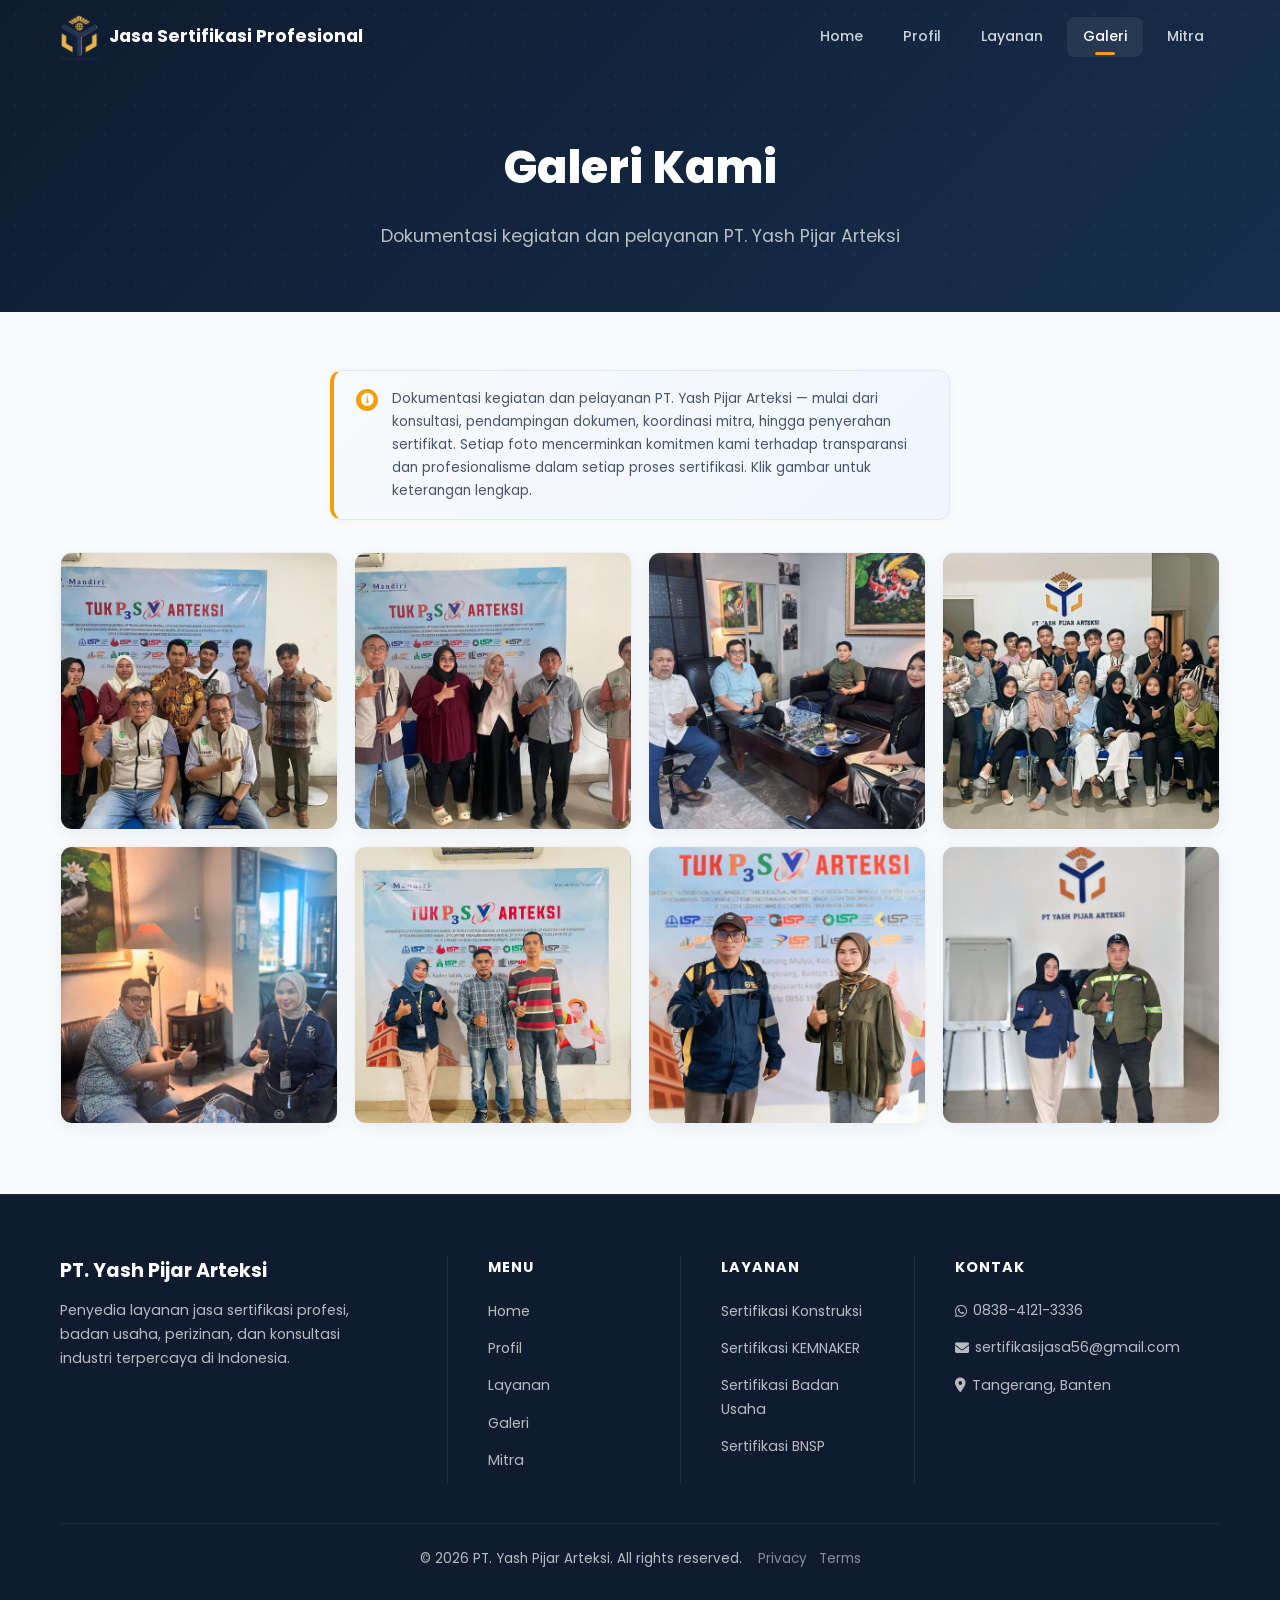
==== galeri.html @ 89af90b1 "hilangkan render-blocking: inline seluruh CSS ke HTML, hapus preload redundant" ====
<!DOCTYPE html>
<html lang="id">
<head>
  <meta charset="UTF-8">
  <meta name="viewport" content="width=device-width, initial-scale=1.0, maximum-scale=1.0, user-scalable=no">
  <title>Galeri Kegiatan | PT. Yash Pijar Arteksi</title>
  <meta name="description" content="Galeri foto kegiatan dan dokumentasi PT. Yash Pijar Arteksi — perusahaan jasa sertifikasi profesi dan badan usaha di Tangerang.">
  <meta name="robots" content="index, follow">
  <link rel="canonical" href="https://sertifikasijasa.my.id/galeri.html">
  <meta property="og:title" content="Galeri Kegiatan | PT. Yash Pijar Arteksi">
  <meta property="og:description" content="Galeri foto kegiatan dan dokumentasi PT. Yash Pijar Arteksi.">
  <meta property="og:image" content="https://sertifikasijasa.my.id/assets/Logo/logo-pt-yash-pijar-arteksi-rev.png">
  <meta property="og:url" content="https://sertifikasijasa.my.id/galeri.html">
  <meta property="og:type" content="website">
  <meta property="og:locale" content="id_ID">
  <meta name="twitter:card" content="summary_large_image">
  <meta name="twitter:title" content="Galeri Kegiatan | PT. Yash Pijar Arteksi">
  <meta name="twitter:description" content="Galeri foto kegiatan dan dokumentasi PT. Yash Pijar Arteksi.">
  <meta name="twitter:image" content="https://sertifikasijasa.my.id/assets/Logo/logo-pt-yash-pijar-arteksi-rev.png">
  <link rel="icon" type="image/svg+xml" href="assets/Logo/logo-pt-yash-pijar-arteksi-rev.png">
  <link rel="preconnect" href="https://fonts.googleapis.com">
  <link rel="preconnect" href="https://fonts.gstatic.com" crossorigin>
  <link href="https://fonts.googleapis.com/css2?family=Poppins:wght@400;500;600;700;800&display=swap" rel="stylesheet" media="print" onload="this.media='all'"><noscript><link href="https://fonts.googleapis.com/css2?family=Poppins:wght@400;500;600;700;800&display=swap" rel="stylesheet"></noscript>
  <link rel="stylesheet" href="https://cdnjs.cloudflare.com/ajax/libs/font-awesome/6.5.0/css/all.min.css" media="print" onload="this.media='all'"><noscript><link rel="stylesheet" href="https://cdnjs.cloudflare.com/ajax/libs/font-awesome/6.5.0/css/all.min.css"></noscript>
  <style>*,::after,::before{margin:0;padding:0;box-sizing:border-box}:root{--primary:#0F1C30;--secondary:#162E4C;--accent:#F59E0B;--accent-hover:#d97706;--light:#F8FAFC;--text-dark:#1E293B;--text-light:#FFFFFF;--shadow-sm:0 1px 3px rgba(0, 0, 0, 0.1);--shadow-md:0 4px 20px rgba(0, 0, 0, 0.12);--shadow-lg:0 10px 40px rgba(0, 0, 0, 0.2);--radius-sm:8px;--radius-md:12px;--radius-lg:20px;--transition:0.3s cubic-bezier(0.4, 0, 0.2, 1);--font:'Poppins',sans-serif}html{scroll-behavior:smooth;font-size:16px;touch-action:pan-y}body{font-family:var(--font);color:var(--text-dark);background:var(--light);line-height:1.7;overflow-x:hidden}a{text-decoration:none;color:inherit}ul{list-style:none}img{max-width:100%;display:block}.container{max-width:1200px;margin:0 auto;padding:0 20px}.section-padding{padding:70px 0}.section-tag{display:inline-block;font-size:.8rem;font-weight:600;letter-spacing:2px;text-transform:uppercase;color:var(--accent);margin-bottom:12px}.section-title{font-size:2.2rem;font-weight:700;color:var(--primary);margin-bottom:16px;line-height:1.3}.section-subtitle{font-size:1.05rem;color:#475569;max-width:640px;margin:0 auto 50px auto;text-align:center}.text-center{text-align:center}.btn{display:inline-flex;align-items:center;gap:10px;padding:14px 32px;border-radius:50px;font-family:var(--font);font-size:.9rem;font-weight:600;border:none;cursor:pointer;transition:var(--transition);white-space:nowrap}.btn-primary{background:var(--accent);color:var(--primary)}.btn-primary:hover{background:var(--accent-hover);transform:translateY(-2px);box-shadow:0 8px 25px rgba(245,158,11,.35)}.btn-outline{background:0 0;color:var(--text-light);border:2px solid rgba(255,255,255,.3)}.btn-outline:hover{border-color:var(--accent);color:var(--accent);transform:translateY(-2px)}.btn-wa{background:#25d366;color:#fff}.btn-wa:hover{background:#1da851;transform:translateY(-2px);box-shadow:0 8px 25px rgba(37,211,102,.35)}.btn-lg{padding:18px 44px;font-size:1rem}.btn-pulse{animation:pulse 2s infinite}.navbar{position:fixed;top:0;left:0;right:0;z-index:1000;padding:14px 0;transition:var(--transition);background:0 0}.navbar.scrolled{background:rgba(15,28,48,.94);backdrop-filter:blur(16px);-webkit-backdrop-filter:blur(16px);border-bottom:1px solid rgba(255,255,255,.06);padding:10px 0}.navbar .container{display:flex;align-items:center;justify-content:space-between;flex-wrap:nowrap}.nav-logo{display:flex;align-items:center;gap:10px}.nav-logo-img{height:46px;width:auto;display:block}.nav-logo-text{color:var(--text-light);font-weight:700;font-size:1.1rem;white-space:nowrap}.nav-links{display:flex;align-items:center;gap:8px}.nav-links a{color:rgba(255,255,255,.8);padding:8px 16px;border-radius:8px;font-size:.88rem;font-weight:500;transition:var(--transition);position:relative}.nav-links a.active,.nav-links a:hover{color:var(--text-light);background:rgba(255,255,255,.08)}.nav-links a.active::after{content:'';position:absolute;bottom:2px;left:50%;transform:translateX(-50%);width:20px;height:3px;background:var(--accent);border-radius:2px}.nav-hamburger{display:none;flex-direction:column;gap:5px;cursor:pointer;padding:8px;background:rgba(255,255,255,.1);border:none;border-radius:8px;margin-left:8px}.nav-hamburger span{width:26px;height:2.5px;background:var(--text-light);border-radius:2px;transition:var(--transition)}.nav-hamburger.active span:first-child{transform:rotate(45deg) translate(5px,5px)}.nav-hamburger.active span:nth-child(2){opacity:0}.nav-hamburger.active span:nth-child(3){transform:rotate(-45deg) translate(5px,-5px)}.hero{min-height:100vh;background:linear-gradient(135deg,var(--primary) 0,var(--secondary) 60%,#12243c 100%);display:flex;align-items:center;position:relative;overflow:hidden;padding-top:80px}.hero::before{content:'';position:absolute;inset:0;pointer-events:none;z-index:0}.hero-stars{position:absolute;inset:0;pointer-events:none;z-index:0;overflow:hidden}.hero-stars span{position:absolute;width:2px;height:2px;background:#fff;border-radius:50%;box-shadow:0 0 4px rgba(255,255,255,.3);animation:starTwinkle var(--dur,3s) ease-in-out infinite alternate;animation-delay:var(--delay, 0s);opacity:var(--star-op, .4)}.hero-stars span.bright{width:3px;height:3px;box-shadow:0 0 6px rgba(255,255,255,.5),0 0 12px rgba(255,255,255,.15)}@keyframes starTwinkle{0%{opacity:calc(var(--star-op, .4) * .15);transform:scale(.5)}100%{opacity:var(--star-op, .4);transform:scale(1.5)}}.hero-glow{position:absolute;border-radius:50%;pointer-events:none;z-index:0;filter:blur(60px);opacity:.15;animation:glowDrift 12s ease-in-out infinite alternate}.hero-glow.g1{width:400px;height:400px;background:radial-gradient(circle,var(--accent),transparent);top:-5%;right:-5%;animation-delay:0s}.hero-glow.g3{width:250px;height:250px;background:radial-gradient(circle,#8b5cf6,transparent);top:40%;left:50%;animation-delay:-8s}@keyframes glowDrift{0%{transform:translate(0,0) scale(1)}33%{transform:translate(30px,-20px) scale(1.1)}66%{transform:translate(-20px,30px) scale(.9)}100%{transform:translate(15px,-15px) scale(1.05)}}.hero-particles{position:absolute;inset:0;overflow:hidden}.hero-particles span{position:absolute;width:6px;height:6px;background:rgba(245,158,11,.25);border-radius:50%;animation:float 8s infinite ease-in-out}.hero-particles span:first-child{top:15%;left:10%;animation-delay:0s}.hero-particles span:nth-child(2){top:30%;left:85%;animation-delay:1s;width:10px;height:10px}.hero-particles span:nth-child(3){top:70%;left:20%;animation-delay:2s}.hero-particles span:nth-child(4){top:55%;left:75%;animation-delay:3s;width:8px;height:8px}.hero-particles span:nth-child(5){top:85%;left:50%;animation-delay:4s}.hero-particles span:nth-child(6){top:20%;left:45%;animation-delay:.5s}@keyframes float{0%,100%{transform:translateY(0) scale(1);opacity:.4}50%{transform:translateY(-30px) scale(1.3);opacity:.8}}.hero .container{position:relative;z-index:2;text-align:center}.hero-badge{display:inline-flex;align-items:center;gap:8px;background:rgba(245,158,11,.12);border:1px solid rgba(245,158,11,.25);color:var(--accent);padding:8px 20px;border-radius:50px;font-size:.82rem;font-weight:500;margin-bottom:28px}.hero-title{font-size:3.5rem;font-weight:800;color:var(--text-light);line-height:1.15;margin-bottom:20px}.hero-title .highlight{background:linear-gradient(135deg,var(--accent),#fbbf24);-webkit-background-clip:text;-webkit-text-fill-color:transparent;background-clip:text}.hero-title .cursor{display:inline-block;width:3px;height:1em;background:var(--accent);margin-left:4px;animation:blink .8s infinite;vertical-align:text-bottom}@keyframes blink{0%,100%{opacity:1}50%{opacity:0}}.hero-subtitle{font-size:1.15rem;color:rgba(255,255,255,.7);max-width:620px;margin:0 auto 36px auto}.hero-actions{display:flex;align-items:center;justify-content:center;gap:16px;flex-wrap:wrap;margin-bottom:50px}.hero-stats{display:flex;justify-content:center;gap:40px;flex-wrap:wrap}.hero-stat{text-align:center}.hero-stat .number{font-size:2.5rem;font-weight:800;color:var(--accent);line-height:1.2}.hero-stat .label{font-size:.85rem;color:rgba(255,255,255,.6);font-weight:400}.hero-features{display:grid;grid-template-columns:repeat(4,1fr);gap:20px;margin-top:50px;max-width:900px;margin-left:auto;margin-right:auto}.hero-feature{background:rgba(255,255,255,.05);border:1px solid rgba(255,255,255,.08);border-radius:var(--radius-md);padding:20px;text-align:center;transition:var(--transition)}.hero-feature:hover{background:rgba(255,255,255,.1);transform:translateY(-4px)}.hero-feature .icon{font-size:1.5rem;color:var(--accent);margin-bottom:8px}.hero-feature h4{color:var(--text-light);font-size:.8rem;font-weight:600;letter-spacing:.5px}@media (min-width:769px){.hero-features{gap:0}.hero-feature{border-right:1px solid rgba(255,255,255,.12);border-radius:0}.hero-feature:first-child{border-radius:var(--radius-md) 0 0 var(--radius-md)}.hero-feature:last-child{border-right:none;border-radius:0 var(--radius-md) var(--radius-md) 0}.footer-grid>*{border-right:1px solid rgba(255,255,255,.08);padding-right:40px}.footer-grid>:last-child{border-right:none}}.page-header{padding:130px 0 60px;background:linear-gradient(135deg,var(--primary) 0,var(--secondary) 100%);position:relative;overflow:hidden;text-align:center}.page-header::before{content:'';position:absolute;inset:0;background-image:radial-gradient(rgba(255,255,255,.04) 1px,transparent 1px);background-size:30px 30px}.page-header h1{font-size:2.8rem;font-weight:800;color:var(--text-light);margin-bottom:16px;position:relative;z-index:1}.page-header p{font-size:1.1rem;color:rgba(255,255,255,.7);max-width:600px;margin:0 auto;position:relative;z-index:1}.about-grid{display:grid;grid-template-columns:1fr 1fr;gap:60px;align-items:center}.about-content{position:relative;padding-left:24px}.about-content::before{content:'';position:absolute;left:0;top:0;width:4px;height:100%;background:linear-gradient(180deg,var(--accent),var(--accent-hover));border-radius:4px}.about-content>.section-tag{margin-bottom:8px}.about-content>.section-title{margin-bottom:20px}.about-content p{color:#475569;margin-bottom:20px;font-size:1rem;line-height:1.8}.about-content p strong{color:var(--primary)}.about-visual{display:grid;grid-template-columns:1fr 1fr;gap:16px}.about-card{background:var(--text-light);border-radius:var(--radius-md);padding:28px 24px;box-shadow:0 4px 20px rgba(21,45,107,.06);text-align:center;transition:all .3s ease;border:1px solid #e2e8f0}.about-card:hover{transform:translateY(-6px);box-shadow:0 8px 30px rgba(21,45,107,.1);border-color:var(--accent)}.about-card .icon{width:56px;height:56px;border-radius:16px;background:linear-gradient(135deg,rgba(245,158,11,.1),rgba(245,158,11,.05));display:flex;align-items:center;justify-content:center;font-size:1.4rem;color:var(--accent);margin:0 auto 14px;transition:all .3s ease}.about-card:hover .icon{background:linear-gradient(135deg,var(--accent),var(--accent-hover));color:#fff;transform:scale(1.1) rotate(-5deg)}.about-card h4{font-size:1rem;font-weight:700;color:var(--primary);margin-bottom:6px}.about-card p{font-size:.85rem;color:#475569;margin:0}.visi-misi-grid{display:grid;grid-template-columns:1fr 1fr;gap:40px}.misi-card,.visi-card{background:var(--text-light);border-radius:var(--radius-lg);padding:40px;box-shadow:0 4px 20px rgba(21,45,107,.06);border:1px solid #e2e8f0;transition:all .3s ease;position:relative;overflow:hidden}.misi-card::after,.visi-card::after{content:'';position:absolute;top:0;left:0;right:0;height:4px;border-radius:var(--radius-lg) var(--radius-lg) 0 0}.visi-card::after{background:linear-gradient(90deg,var(--secondary),#60a5fa)}.misi-card::after{background:linear-gradient(90deg,var(--accent),var(--accent-hover))}.misi-card:hover,.visi-card:hover{box-shadow:0 12px 40px rgba(21,45,107,.1);transform:translateY(-4px)}.misi-card .icon,.visi-card .icon{width:56px;height:56px;border-radius:16px;display:flex;align-items:center;justify-content:center;font-size:1.4rem;margin-bottom:20px}.visi-card .icon{background:linear-gradient(135deg,#dbeafe,#eff6ff);color:var(--secondary)}.misi-card .icon{background:linear-gradient(135deg,#fef3c7,#fffbeb);color:var(--accent-hover)}.misi-card h3,.visi-card h3{font-size:1.4rem;font-weight:700;color:var(--primary);margin-bottom:14px}.visi-card p{color:#475569;font-style:italic;font-size:1rem}.misi-card ul{display:flex;flex-direction:column;gap:14px}.misi-card ul li{display:flex;align-items:flex-start;gap:12px;color:#475569;font-size:.95rem}.misi-card ul li i{color:var(--accent);margin-top:4px;flex-shrink:0}.keypoints-grid{display:grid;grid-template-columns:repeat(4,1fr);gap:24px}.keypoint-card{background:var(--text-light);border-radius:var(--radius-md);padding:32px 24px;text-align:center;box-shadow:0 4px 20px rgba(21,45,107,.06);border:1px solid #e2e8f0;transition:all .3s ease;position:relative}.keypoint-card:hover{transform:translateY(-8px);box-shadow:0 12px 40px rgba(21,45,107,.1);border-color:var(--accent)}.keypoint-card .icon{width:64px;height:64px;border-radius:50%;background:linear-gradient(135deg,rgba(245,158,11,.1),rgba(245,158,11,.05));display:flex;align-items:center;justify-content:center;font-size:1.5rem;color:var(--accent);margin:0 auto 16px;transition:var(--transition)}.keypoint-card:hover .icon{background:linear-gradient(135deg,var(--accent),var(--accent-hover));color:#fff;transform:scale(1.1)}.keypoint-card h4{font-size:1rem;font-weight:700;color:var(--primary);margin-bottom:8px}.keypoint-card p{font-size:.85rem;color:#475569}.services-list{display:flex;flex-direction:column;gap:40px;max-width:960px;margin:0 auto}.service-item{display:flex;align-items:center;gap:40px;background:var(--text-light);border-radius:var(--radius-lg);padding:0;box-shadow:0 8px 30px rgba(21,45,107,.06);transition:var(--transition);overflow:hidden}.service-item:hover{box-shadow:0 12px 40px rgba(21,45,107,.1);transform:translateY(-4px)}.service-item-img{flex:0 0 280px;height:280px;overflow:hidden}.service-item-img img{width:100%;height:100%;object-fit:cover;display:block;transition:var(--transition)}.service-item:hover .service-item-img img{transform:scale(1.05)}.service-item-body{flex:1;padding:32px 32px 32px 0}.service-item-reverse{flex-direction:row-reverse}.service-item-reverse .service-item-body{padding:32px 0 32px 32px}.service-item-header{display:flex;align-items:center;gap:16px;margin-bottom:16px}.service-item-num{flex-shrink:0;width:48px;height:48px;border-radius:12px;background:linear-gradient(135deg,var(--accent),var(--accent-hover));color:#fff;display:flex;align-items:center;justify-content:center;font-size:1rem;font-weight:800}.service-item-header h3{font-size:1.2rem;font-weight:700;color:var(--primary);line-height:1.3}.service-item-desc{color:#475569;font-size:.92rem;line-height:1.7;margin-bottom:20px}.service-item-tags{display:flex;flex-wrap:wrap;gap:8px}.service-item-tags span{background:linear-gradient(135deg,rgba(245,158,11,.08),rgba(245,158,11,.03));color:#92400e;padding:6px 16px;border-radius:20px;font-size:.8rem;font-weight:600;transition:var(--transition)}.service-item-tags span:hover{background:linear-gradient(135deg,var(--accent),var(--accent-hover));color:#fff;transform:translateY(-2px)}@media (max-width:768px){.services-list{gap:28px}.service-item{flex-direction:column;gap:0}.service-item-reverse{flex-direction:column}.service-item-img{flex:none;width:100%;height:200px}.service-item-body{padding:24px 20px}.service-item-reverse .service-item-body{padding:24px 20px}.service-item-header{gap:12px}.service-item-num{width:40px;height:40px;font-size:.85rem}.service-item-header h3{font-size:1rem}.service-item-desc{font-size:.85rem}.service-item-tags span{font-size:.75rem;padding:4px 12px}}@media (max-width:480px){.services-list{gap:20px}.service-item-img{height:160px}.service-item-body{padding:20px 16px}.service-item-reverse .service-item-body{padding:20px 16px}.service-item-header{flex-direction:column;align-items:flex-start;gap:8px}.service-item-num{width:36px;height:36px;font-size:.8rem}.service-item-header h3{font-size:.92rem}.service-item-desc{font-size:.82rem}.service-item-tags span{font-size:.72rem;padding:4px 10px}}.services-grid.scroll-x{display:flex;gap:20px;overflow-x:auto;scroll-snap-type:x mandatory;flex-wrap:nowrap;touch-action:pan-x;padding:0 52px;-ms-overflow-style:none;scrollbar-width:none}.services-grid.scroll-x::-webkit-scrollbar{display:none}.services-grid.scroll-x>*{flex:0 0 calc(100% / 3);scroll-snap-align:center}.service-card{background:var(--text-light);border-radius:var(--radius-md);padding:32px 24px;text-align:center;box-shadow:var(--shadow-sm);border:1px solid #e2e8f0;transition:var(--transition);position:relative;overflow:hidden}.service-card::before{content:'';position:absolute;top:0;left:0;right:0;height:4px;background:linear-gradient(90deg,var(--accent),var(--accent-hover));transform:scaleX(0);transition:var(--transition)}.service-card:hover::before{transform:scaleX(1)}.service-card:hover{transform:translateY(-8px);box-shadow:var(--shadow-md)}.service-card .icon{width:60px;height:60px;border-radius:16px;background:linear-gradient(135deg,rgba(245,158,11,.1),rgba(245,158,11,.05));display:flex;align-items:center;justify-content:center;font-size:1.4rem;color:var(--accent);margin:0 auto 18px;transition:var(--transition)}.service-card:hover .icon{background:linear-gradient(135deg,var(--accent),var(--accent-hover));color:#fff}.mitra-card-icon{background:var(--text-light)!important;border:1px solid #e2e8f0;overflow:hidden}.mitra-card-icon img{width:36px;height:36px;object-fit:contain;transition:var(--transition)}.service-card:hover .mitra-card-icon img{transform:scale(1.15)}.service-card:hover .mitra-card-icon{background:var(--text-light)!important;border-color:var(--accent);box-shadow:0 0 0 3px rgba(245,158,11,.15)}.service-card h4{font-size:1rem;font-weight:700;color:var(--primary);margin-bottom:10px}.service-card p{font-size:.85rem;color:#475569}.badge-grid{display:grid;grid-template-columns:repeat(4,1fr);gap:14px}.badge-item{background:var(--text-light);border:1px solid #e2e8f0;border-radius:var(--radius-sm);padding:16px 12px;text-align:center;font-size:.78rem;font-weight:600;color:var(--text-dark);transition:var(--transition);cursor:default;box-shadow:var(--shadow-sm)}.badge-item:hover{transform:scale(1.05);border-color:var(--accent);box-shadow:0 8px 25px rgba(245,158,11,.2);color:var(--accent);background:#fffbeb}.badge-item i{display:block;font-size:1.2rem;margin-bottom:6px;color:var(--primary)}.mitra-badge-grid{max-width:800px;margin:0 auto}.mitra-badge{display:flex;flex-direction:column;align-items:center;gap:8px;padding:20px 12px}.mitra-badge img{width:50px;height:50px;object-fit:contain;border-radius:50%;background:#f8fafc;padding:6px;box-shadow:0 2px 8px rgba(21,45,107,.06);transition:var(--transition)}.mitra-badge:hover img{transform:scale(1.15);box-shadow:0 4px 16px rgba(245,158,11,.2)}.mitra-badge span{font-size:.78rem;font-weight:600;color:var(--text-dark)}.layanan-badge .badge-item{cursor:pointer;padding:18px 10px;font-size:.75rem}@media (max-width:480px){.layanan-badge{grid-template-columns:repeat(3,1fr);gap:4px}.layanan-badge .badge-item{padding:8px 4px;font-size:.65rem}}@media (max-width:380px){.layanan-badge{grid-template-columns:repeat(2,1fr);gap:4px}.layanan-badge .badge-item{padding:6px 3px;font-size:.6rem}}.mitra-grid{display:grid;grid-template-columns:repeat(5,1fr);gap:20px}.carousel-scroll{position:relative;display:flex;align-items:center}.carousel-scroll .scroll-x{flex:1}.carousel-btn{display:flex;position:absolute;top:50%;transform:translateY(-50%);z-index:3;width:36px;height:36px;border-radius:50%;border:2px solid #e2e8f0;background:var(--text-light);color:var(--primary);font-size:.9rem;cursor:pointer;align-items:center;justify-content:center;transition:var(--transition);box-shadow:var(--shadow-sm)}.carousel-btn.prev{left:-6px}.carousel-btn.next{right:-6px}.carousel-btn:hover{border-color:var(--accent);color:var(--accent);box-shadow:0 4px 15px rgba(245,158,11,.2)}@media (max-width:768px){.carousel-btn{left:4px;right:auto}.carousel-btn.next{left:auto;right:4px}.carousel-scroll .scroll-x{gap:12px;padding:8px 48px}.carousel-scroll .scroll-x>*{flex:0 0 85%}.services-grid.scroll-x{gap:12px;padding:0 48px}.services-grid.scroll-x>*{flex:0 0 85%}#institusiGrid.scroll-x{display:flex;gap:12px;overflow-x:auto;flex-wrap:nowrap;touch-action:pan-x;padding:0 48px}#institusiGrid.scroll-x>*{flex:0 0 100%;scroll-snap-align:center}}@media (max-width:480px){.carousel-btn{width:30px;height:30px;font-size:.75rem;left:2px}.carousel-btn.next{left:auto;right:2px}.carousel-scroll .scroll-x>*,.services-grid.scroll-x>*{flex:0 0 88%}#institusiGrid.scroll-x>*{flex:0 0 100%}.carousel-scroll .scroll-x{padding:8px 38px}.services-grid.scroll-x{padding:0 38px}#institusiGrid.scroll-x{padding:0 38px}}.gallery-grid{display:grid;grid-template-columns:repeat(4,1fr);gap:16px}.gallery-note{display:flex;align-items:flex-start;gap:14px;margin:-12px auto 32px;max-width:620px;background:linear-gradient(135deg,#f8fafc 0,#eff6ff 100%);border:1px solid #dbeafe;border-left:4px solid var(--accent);border-radius:var(--radius-md);padding:16px 22px;box-shadow:0 2px 8px rgba(245,158,11,.06)}.gallery-note i{color:#fff;font-size:.8rem;margin-top:2px;flex-shrink:0;background:var(--accent);width:22px;height:22px;border-radius:50%;display:flex;align-items:center;justify-content:center}.gallery-note span{font-size:.85rem;color:#475569;line-height:1.7}.gallery-item{border-radius:var(--radius-md);overflow:hidden;box-shadow:0 4px 16px rgba(21,45,107,.06);transition:all .4s cubic-bezier(.34, 1.56, .64, 1);aspect-ratio:1;position:relative;cursor:pointer;border:1px solid #eef2f6}.gallery-item::after{content:'\f00e';font-family:'Font Awesome 6 Free';font-weight:900;position:absolute;top:50%;left:50%;transform:translate(-50%,-50%) scale(0);font-size:1.3rem;color:#fff;background:linear-gradient(135deg,var(--accent),#fbbf24);width:50px;height:50px;border-radius:50%;display:flex;align-items:center;justify-content:center;transition:transform .35s cubic-bezier(.34, 1.56, .64, 1),background .2s ease;z-index:2;pointer-events:none;box-shadow:0 4px 16px rgba(245,158,11,.3)}.gallery-item:hover::after{transform:translate(-50%,-50%) scale(1)}.gallery-item:hover{box-shadow:0 12px 36px rgba(21,45,107,.12);transform:translateY(-4px) scale(1.02);border-color:#fde68a}.gallery-item img{width:100%;height:100%;object-fit:cover;display:block;transition:var(--transition)}.gallery-item:hover img{transform:scale(1.08)}@media (max-width:768px){.gallery-grid{grid-template-columns:repeat(2,1fr);gap:8px}}@media (max-width:480px){.gallery-grid{grid-template-columns:repeat(2,1fr);gap:6px}}.lightbox-overlay{position:fixed;top:0;left:0;width:100%;height:100%;background:rgba(0,0,0,.85);z-index:9999;display:flex;align-items:center;justify-content:center;opacity:0;pointer-events:none;transition:opacity .3s ease}.lightbox-overlay.active{opacity:1;pointer-events:auto}.lightbox-content{position:relative;max-width:720px;width:90%;background:#fff;border-radius:var(--radius-lg);overflow:hidden;box-shadow:0 24px 64px rgba(0,0,0,.3)}.lightbox-img{width:100%;display:block;max-height:60vh;object-fit:contain;background:#f1f5f9}.lightbox-desc{padding:20px 24px 24px;font-size:.85rem;color:#475569;line-height:1.7;background:#fff}.lightbox-close{position:absolute;top:12px;right:14px;width:36px;height:36px;border-radius:50%;border:none;background:rgba(0,0,0,.5);color:#fff;font-size:1.4rem;cursor:pointer;display:flex;align-items:center;justify-content:center;transition:background .2s ease;line-height:1}.lightbox-close:hover{background:rgba(0,0,0,.75)}.mitra-card{background:var(--text-light);border-radius:var(--radius-md);padding:32px 16px;text-align:center;transition:var(--transition);box-shadow:0 6px 24px rgba(21,45,107,.06);display:flex;flex-direction:column;align-items:center;cursor:pointer;position:relative;border:1px solid #eef2f6;overflow:hidden}.mitra-card:hover{transform:translateY(-6px);box-shadow:0 12px 36px rgba(21,45,107,.1)}.mitra-card h4{font-size:.95rem;font-weight:700;color:var(--primary);margin-top:12px;margin-bottom:4px}.mitra-card p{font-size:.78rem;color:#94a3b8;max-width:100%}.mitra-card::before{content:'';position:absolute;top:0;left:0;right:0;height:3px;background:linear-gradient(90deg,var(--accent),#fbbf24);opacity:0;transition:opacity .3s ease}.mitra-card:hover::before{opacity:1}.mitra-card:hover{border-color:#fde68a}.mitra-closing{padding:16px 0 0}.mitra-closing-box{max-width:620px;margin:0 auto 32px;background:linear-gradient(135deg,#f8fafc 0,#eff6ff 100%);border:1px solid #dbeafe;border-left:4px solid var(--accent);border-radius:var(--radius-md);padding:14px 20px;display:flex;align-items:flex-start;gap:10px;box-shadow:0 2px 8px rgba(245,158,11,.06)}.mitra-closing-icon{width:22px;height:22px;border-radius:50%;background:var(--accent);display:flex;align-items:center;justify-content:center;flex-shrink:0;font-size:.72rem;color:#fff;margin-top:3px}.mitra-closing-box p{font-size:.85rem;color:#475569;line-height:1.6;margin:0}.mitra-modal{position:fixed;top:0;left:0;width:100%;height:100%;background:rgba(15,23,42,.65);backdrop-filter:blur(4px);z-index:9998;display:flex;align-items:center;justify-content:center;opacity:0;pointer-events:none;transition:opacity .3s ease}.mitra-modal.active{opacity:1;pointer-events:auto}.mitra-modal-content{background:#fff;border-radius:var(--radius-lg);max-width:480px;width:88%;box-shadow:0 8px 24px rgba(15,23,42,.08),0 24px 64px rgba(15,23,42,.16);position:relative;overflow:hidden;transform:translateY(12px) scale(.97);transition:transform .35s cubic-bezier(.34, 1.56, .64, 1)}.mitra-modal.active .mitra-modal-content{transform:translateY(0) scale(1)}.mitra-modal-header{background:linear-gradient(135deg,var(--primary),#1e40af);padding:24px 32px 20px;text-align:center;position:relative}.mitra-modal-header h3{font-size:1.25rem;font-weight:700;color:#fff;margin-bottom:2px}.mitra-modal-header .mitra-modal-sub{font-size:.82rem;color:rgba(255,255,255,.7);display:block}.mitra-modal-close{position:absolute;top:12px;right:14px;width:30px;height:30px;border-radius:50%;border:none;background:rgba(255,255,255,.2);color:#fff;font-size:1.2rem;cursor:pointer;display:flex;align-items:center;justify-content:center;transition:background .2s ease;z-index:2;line-height:1}.mitra-modal-close:hover{background:rgba(255,255,255,.35)}.mitra-modal-body{padding:32px 32px 36px;display:flex;flex-direction:column;align-items:center}.mitra-modal-logo{width:104px;height:104px;border-radius:50%;border:4px solid #e2e8f0;display:flex;align-items:center;justify-content:center;overflow:hidden;margin:-64px auto 0;background:#fff;box-shadow:0 4px 16px rgba(21,45,107,.1);position:relative;z-index:1}.mitra-modal-logo img{width:100%;height:100%;object-fit:contain;padding:12px}.mitra-modal-body p{font-size:.88rem;color:#475569;line-height:1.8;text-align:left;margin-top:20px;padding-top:20px;border-top:1px solid #f1f5f9}.mitra-slider{position:relative;max-width:960px;margin:48px auto 0;overflow:hidden;padding:0 52px}.mitra-slider-track{display:flex;transition:transform .5s cubic-bezier(.25, .46, .45, .94)}.mitra-slide{flex:0 0 100%;display:flex;flex-direction:column;align-items:center;justify-content:center;text-align:center;padding:40px 24px;box-sizing:border-box}.mitra-slide-logo{width:120px;height:120px;border-radius:50%;background:var(--text-light);box-shadow:0 6px 24px rgba(21,45,107,.06);display:flex;align-items:center;justify-content:center;padding:20px;margin-bottom:20px;transition:transform .3s ease,box-shadow .3s ease}.mitra-slide:hover .mitra-slide-logo{transform:translateY(-6px) scale(1.05);box-shadow:0 12px 36px rgba(21,45,107,.12)}.mitra-slide-logo img{max-width:100%;max-height:100%;object-fit:contain}.mitra-slide h4{font-size:1.05rem;font-weight:700;color:var(--primary);margin-bottom:6px}.mitra-slide p{font-size:.85rem;color:#94a3b8;max-width:260px;line-height:1.4}.mitra-slider-btn{position:absolute;top:50%;transform:translateY(-50%);z-index:3;width:40px;height:40px;border-radius:50%;border:2px solid #e2e8f0;background:var(--text-light);color:var(--primary);font-size:1rem;cursor:pointer;display:flex;align-items:center;justify-content:center;transition:all .3s ease;box-shadow:0 2px 12px rgba(21,45,107,.08)}.mitra-slider-btn:hover{border-color:var(--accent);color:var(--accent);box-shadow:0 4px 16px rgba(245,158,11,.2)}.mitra-slider-prev{left:4px}.mitra-slider-next{right:4px}.mitra-slider-dots{display:flex;justify-content:center;gap:8px;margin-top:20px}.mitra-slider-dots .dot{width:10px;height:10px;border-radius:50%;border:none;background:#cbd5e1;cursor:pointer;transition:all .3s ease;padding:0}.mitra-slider-dots .dot.active{background:var(--primary);transform:scale(1.25)}@media (min-width:769px){.mitra-slider{padding:0 60px}.mitra-slide{flex:0 0 calc(100% / 3)}}@media (max-width:768px){.mitra-slider-btn{width:36px;height:36px;font-size:.9rem}.mitra-slider-dots{display:none}}@media (max-width:480px){.mitra-slider{padding:0 36px}.mitra-slider-btn{width:32px;height:32px;font-size:.8rem}.mitra-slider-prev{left:0}.mitra-slider-next{right:0}.mitra-slide-logo{width:100px;height:100px;padding:16px}}.location-info{display:grid;grid-template-columns:1fr 1.5fr;gap:40px;align-items:start}.location-detail{background:var(--text-light);border-radius:var(--radius-md);padding:32px;box-shadow:var(--shadow-sm);border:1px solid #e2e8f0}.location-detail h3{font-size:1.2rem;font-weight:700;color:var(--primary);margin-bottom:16px}.location-detail .info-item{display:flex;gap:14px;margin-bottom:18px;align-items:flex-start}.location-detail .info-item i{color:var(--accent);font-size:1.1rem;margin-top:4px;width:20px;text-align:center}.location-detail .info-item p{color:#475569;font-size:.92rem}.location-map{border-radius:var(--radius-md);overflow:hidden;box-shadow:var(--shadow-sm);border:1px solid #e2e8f0}.location-map iframe{width:100%;height:320px;display:block;border:none}.cta-section{background:linear-gradient(135deg,var(--secondary) 0,var(--primary) 100%);text-align:center;position:relative;overflow:hidden}.cta-section::before{content:'';position:absolute;inset:0;background-image:radial-gradient(rgba(245,158,11,.06) 1px,transparent 1px);background-size:24px 24px}.cta-section .container{position:relative;z-index:1}.cta-section h2{font-size:2.2rem;font-weight:800;color:var(--text-light);margin-bottom:12px}.cta-section h2 span{background:linear-gradient(135deg,var(--accent),#fbbf24);-webkit-background-clip:text;-webkit-text-fill-color:transparent;background-clip:text}.cta-section p{color:rgba(255,255,255,.7);margin-bottom:32px;font-size:1.05rem}#institusiGrid{display:flex;flex-wrap:wrap;justify-content:center;gap:20px}#institusiGrid .mitra-card{flex:0 0 calc(25% - 20px);max-width:calc(25% - 20px);padding:24px 16px;min-height:200px;justify-content:center}#institusiGrid .logo-wrap{width:80px;height:80px;border-radius:50%;display:flex;align-items:center;justify-content:center;margin:0 auto 16px;overflow:hidden;background:#fff;border:2px solid #e2e8f0;transition:var(--transition)}#institusiGrid .mitra-card:hover .logo-wrap{border-color:var(--accent);box-shadow:0 4px 20px rgba(245,158,11,.2)}#institusiGrid .logo-wrap img{width:100%;height:100%;object-fit:contain;padding:8px}#institusiGrid .mitra-card h4{font-size:.9rem}#institusiGrid .mitra-card p{font-size:.75rem}@media (max-width:1024px){#institusiGrid .mitra-card{flex:0 0 calc(33.33% - 20px);max-width:calc(33.33% - 20px);min-height:180px}}@media (max-width:600px){#institusiGrid{gap:12px}#institusiGrid .mitra-card{flex:0 0 calc(50% - 12px);max-width:calc(50% - 12px);padding:16px 10px;min-height:150px}#institusiGrid .mitra-card:last-child{margin:0 auto}#institusiGrid .logo-wrap{width:56px;height:56px;margin-bottom:10px}#institusiGrid .logo-wrap img{padding:5px}#institusiGrid .mitra-card h4{font-size:.78rem}#institusiGrid .mitra-card p{font-size:.65rem}}@media (max-width:380px){#institusiGrid{gap:10px}#institusiGrid .mitra-card{flex:0 0 calc(50% - 10px);max-width:calc(50% - 10px);padding:12px 6px;min-height:130px}#institusiGrid .mitra-card:last-child{margin:0 auto}#institusiGrid .logo-wrap{width:46px;height:46px;margin-bottom:8px}#institusiGrid .logo-wrap img{padding:4px}#institusiGrid .mitra-card h4{font-size:.7rem}#institusiGrid .mitra-card p{font-size:.6rem}}.section-ringkasan{padding:0 0 32px}.section-badge{padding:40px 0}.section-badge-alt{padding:40px 0;background:#f1f5f9}.badge-grid-ringkasan{display:grid;grid-template-columns:repeat(5,1fr);gap:14px;max-width:900px;margin:24px auto 0}.page-section-header .section-subtitle{margin-bottom:0}@media (max-width:768px){.section-ringkasan{padding:0 0 16px}.section-badge{padding:24px 0}.section-badge-alt{padding:24px 0}.badge-grid-ringkasan{grid-template-columns:repeat(3,1fr);gap:6px}}@media (max-width:480px){.section-ringkasan{padding:0 0 12px}.section-badge{padding:16px 0}.section-badge-alt{padding:16px 0}.badge-grid-ringkasan{grid-template-columns:repeat(3,1fr);gap:4px}.badge-grid-ringkasan .badge-item{padding:6px 4px;font-size:.65rem}}@media (max-width:380px){.section-ringkasan{padding:0 0 8px}.section-badge{padding:12px 0}.section-badge-alt{padding:12px 0}.badge-grid-ringkasan{grid-template-columns:repeat(3,1fr);gap:3px}.badge-grid-ringkasan .badge-item{padding:4px 3px;font-size:.58rem}}.legal-content{max-width:800px;margin:0 auto}.legal-content h2{font-size:1.3rem;color:var(--primary);margin:32px 0 12px}.legal-content li,.legal-content p{color:#475569;font-size:.95rem;line-height:1.8}.legal-content ul{list-style:disc;padding-left:24px;margin-bottom:16px}.legal-content ul li{margin-bottom:6px}.legal-content .updated{color:#94a3b8;font-size:.85rem;margin-bottom:32px}.footer{background:var(--primary);color:rgba(255,255,255,.7);padding:60px 0 30px;border-top:1px solid rgba(255,255,255,.06)}.footer-grid{display:grid;grid-template-columns:2fr 1fr 1fr 1.2fr;gap:40px;margin-bottom:40px}.footer-brand h3{font-size:1.2rem;font-weight:700;color:var(--text-light);margin-bottom:12px}.footer-brand p{font-size:.88rem;line-height:1.7;max-width:320px}.footer-col h4{font-size:.9rem;font-weight:700;color:var(--text-light);margin-bottom:18px;text-transform:uppercase;letter-spacing:1px}.footer-col ul li{margin-bottom:10px}.footer-col ul li a{font-size:.88rem;transition:var(--transition);display:inline-flex;align-items:center;gap:6px}.footer-col ul li a:hover{color:var(--accent);padding-left:4px}.footer-bottom{border-top:1px solid rgba(255,255,255,.06);padding-top:24px;display:flex;justify-content:center;align-items:center;flex-wrap:wrap;gap:12px;font-size:.84rem}.footer-socials{display:flex;gap:12px}.footer-socials a{width:38px;height:38px;border-radius:50%;background:rgba(255,255,255,.06);display:flex;align-items:center;justify-content:center;font-size:.95rem;transition:var(--transition)}.footer-socials a:hover{background:var(--accent);color:var(--primary);transform:translateY(-3px)}.modal-overlay{position:fixed;inset:0;z-index:9999;background:rgba(0,0,0,.6);backdrop-filter:blur(6px);display:none;align-items:center;justify-content:center;padding:20px}.modal-overlay.active{display:flex}.modal{background:var(--text-light);border-radius:var(--radius-lg);width:100%;max-width:480px;padding:40px 36px 32px;position:relative;box-shadow:var(--shadow-lg);animation:modalIn .3s ease}@keyframes modalIn{from{opacity:0;transform:scale(.92) translateY(20px)}to{opacity:1;transform:scale(1) translateY(0)}}.modal-close{position:absolute;top:16px;right:16px;width:36px;height:36px;border-radius:50%;border:none;background:#f1f5f9;color:#475569;font-size:1.1rem;cursor:pointer;display:flex;align-items:center;justify-content:center;transition:var(--transition)}.modal-close:hover{background:#e2e8f0;color:var(--text-dark)}.modal-icon{width:56px;height:56px;border-radius:16px;background:linear-gradient(135deg,rgba(245,158,11,.12),rgba(245,158,11,.06));display:flex;align-items:center;justify-content:center;font-size:1.4rem;color:var(--accent);margin-bottom:16px}.modal h3{font-size:1.3rem;font-weight:700;color:var(--primary);margin-bottom:6px}.modal .modal-service-name{font-size:.9rem;color:#475569;margin-bottom:24px}.modal-form{display:flex;flex-direction:column;gap:16px}.form-group{display:flex;flex-direction:column;gap:6px}.form-group label{font-size:.82rem;font-weight:600;color:var(--text-dark)}.form-group input{padding:12px 16px;border:1.5px solid #e2e8f0;border-radius:var(--radius-sm);font-family:var(--font);font-size:.92rem;color:var(--text-dark);transition:var(--transition);background:var(--light)}.form-group input:focus{outline:0;border-color:var(--accent);box-shadow:0 0 0 3px rgba(245,158,11,.12);background:#fff}.modal-form .btn{width:100%;justify-content:center;margin-top:4px;padding:14px}.badge-item,.service-card{cursor:pointer}.reveal{opacity:0;transform:translateY(30px);transition:opacity .7s ease,transform .7s ease}.reveal.visible{opacity:1;transform:translateY(0)}@keyframes pulse{0%{box-shadow:0 0 0 0 rgba(37,211,102,.5)}70%{box-shadow:0 0 0 16px rgba(37,211,102,0)}100%{box-shadow:0 0 0 0 rgba(37,211,102,0)}}.wa-modal-overlay{position:fixed;inset:0;z-index:10002;background:rgba(0,0,0,.6);backdrop-filter:blur(6px);-webkit-backdrop-filter:blur(6px);display:none;align-items:center;justify-content:center;padding:20px}.wa-modal-overlay.active{display:flex}.wa-modal-content{background:#fff;border-radius:var(--radius-lg);width:100%;max-width:500px;padding:36px 32px 28px;position:relative;box-shadow:0 20px 60px rgba(21,45,107,.3);animation:modalIn .3s ease;max-height:90vh;overflow-y:auto}.wa-modal-close{position:absolute;top:16px;right:16px;width:36px;height:36px;border-radius:50%;border:none;background:#f1f5f9;color:#475569;font-size:1.2rem;cursor:pointer;display:flex;align-items:center;justify-content:center;transition:var(--transition)}.wa-modal-close:hover{background:#e2e8f0;color:var(--text-dark)}.wa-modal-icon{width:56px;height:56px;border-radius:16px;background:linear-gradient(135deg,rgba(37,211,102,.12),rgba(37,211,102,.06));display:flex;align-items:center;justify-content:center;font-size:1.5rem;color:#25d366;margin-bottom:16px}.wa-modal-content h3{font-size:1.3rem;font-weight:700;color:var(--primary);margin-bottom:4px}.wa-modal-desc{font-size:.88rem;color:#475569;margin-bottom:22px}.required{color:#ef4444}.optional{color:#94a3b8;font-weight:400}.field-hint{display:block;font-size:.75rem;color:#94a3b8;margin-top:4px}.tujuan-options{display:flex;gap:10px;flex-wrap:wrap}.tujuan-chip{flex:1;min-width:140px;cursor:pointer}.tujuan-chip input{position:absolute;opacity:0;pointer-events:none}.tujuan-chip span{display:flex;align-items:center;justify-content:center;gap:6px;padding:12px 16px;border:2px solid #e2e8f0;border-radius:12px;font-size:.85rem;font-weight:500;color:#475569;transition:var(--transition);text-align:center;line-height:1.3}.tujuan-chip input:checked+span{border-color:var(--accent);background:#fffbeb;color:var(--primary)}.tujuan-chip span:hover{border-color:var(--accent)}.service-selector{max-height:200px;overflow-y:auto;border:1.5px solid #e2e8f0;border-radius:var(--radius-sm);padding:10px 12px;background:var(--light)}.service-selector::-webkit-scrollbar{width:4px}.service-selector::-webkit-scrollbar-thumb{background:#cbd5e1;border-radius:2px}.service-category{margin-bottom:8px}.service-category:last-child{margin-bottom:0}.service-cat-title{font-size:.72rem;font-weight:700;color:var(--accent);text-transform:uppercase;letter-spacing:.5px;margin-bottom:6px}.service-chips{display:flex;flex-wrap:wrap;gap:6px}.service-chip{padding:5px 10px;font-size:.75rem;font-weight:500;color:#475569;background:#fff;border:1.5px solid #e2e8f0;border-radius:6px;cursor:pointer;transition:var(--transition);white-space:nowrap}.service-chip:hover{border-color:var(--accent);color:var(--primary)}.service-chip.selected{border-color:var(--accent);background:#fffbeb;color:var(--primary);font-weight:600}.wa-modal-content textarea{width:100%;padding:12px 16px;border:1.5px solid #e2e8f0;border-radius:var(--radius-sm);font-family:var(--font);font-size:.9rem;color:var(--text-dark);transition:var(--transition);background:var(--light);resize:vertical}.wa-modal-content textarea:focus{outline:0;border-color:var(--accent);box-shadow:0 0 0 3px rgba(245,158,11,.12);background:#fff}@media (max-width:480px){.wa-modal-content{padding:28px 20px 24px}.wa-modal-content h3{font-size:1.15rem}.tujuan-chip{min-width:100%}.tujuan-chip span{padding:10px 14px;font-size:.82rem}.service-selector{max-height:160px;padding:8px 10px}.service-chip{font-size:.7rem;padding:4px 8px}}@media (max-width:380px){.wa-modal-content{padding:22px 16px 20px}}@media (max-width:1024px){.keypoints-grid,.services-grid{grid-template-columns:repeat(2,1fr)}.badge-grid{grid-template-columns:repeat(4,1fr)}.mitra-grid{grid-template-columns:repeat(3,1fr)}.footer-grid{grid-template-columns:1fr 1fr 1fr}.footer-brand{grid-column:1/-1}.hero-title{font-size:2.6rem}.section-title{font-size:1.7rem}.cta-section h2{font-size:1.8rem}}@media (max-width:768px){.container{padding:0 16px}.section-padding{padding:40px 0}.section-title{font-size:1.3rem;margin-bottom:8px}.section-subtitle{font-size:.9rem;margin-bottom:24px}.hero{min-height:auto;padding:100px 0 50px}.hero-badge{font-size:.75rem;padding:6px 14px;margin-bottom:16px}.hero-title{font-size:1.7rem}.hero-subtitle{font-size:.95rem;margin-bottom:20px}.hero-actions{gap:10px;margin-bottom:28px}.hero-features{grid-template-columns:repeat(2,1fr);gap:10px;margin-top:28px}.hero-feature{padding:14px}.hero-feature .icon{font-size:1.2rem;margin-bottom:4px}.hero-stats{gap:16px}.hero-stat .number{font-size:1.8rem}.hero-stat .label{font-size:.75rem}.about-grid{grid-template-columns:1fr;gap:24px}.about-content{padding-left:16px}.about-content::before{width:3px}.about-card{padding:20px 16px}.visi-misi-grid{grid-template-columns:1fr;gap:20px}.misi-card,.visi-card{padding:24px 20px}.misi-card .icon,.visi-card .icon{width:44px;height:44px;font-size:1.1rem;margin-bottom:14px;border-radius:12px}.keypoints-grid{grid-template-columns:repeat(2,1fr);gap:12px}.keypoint-card{padding:20px 16px}.services-grid{grid-template-columns:1fr!important;gap:14px}.service-card{padding:22px 18px}.badge-grid{grid-template-columns:repeat(4,1fr);gap:6px}.badge-item{padding:10px 6px;font-size:.7rem}.mitra-badge img{width:40px;height:40px}.mitra-badge{padding:14px 8px}.mitra-grid{grid-template-columns:repeat(2,1fr);gap:10px}.mitra-card{padding:16px 10px}.location-info{grid-template-columns:1fr;gap:20px}.location-detail{padding:20px}.footer-grid{grid-template-columns:1fr;gap:32px}.footer-col:nth-child(2),.footer-col:nth-child(3){display:none}.footer-col{text-align:left}.footer-col h4{margin-bottom:14px}.footer-col ul li a{font-size:.85rem}.footer{padding:40px 0 20px}.nav-links{position:fixed;top:0;right:-100%;width:260px;height:100vh;background:rgba(21,45,107,.98);backdrop-filter:blur(20px);flex-direction:column;padding:70px 20px 20px;gap:4px;transition:var(--transition);border-left:1px solid rgba(255,255,255,.06)}.nav-links.open{right:0}.nav-links a{padding:10px 14px;font-size:.92rem;width:100%}.nav-hamburger{display:flex!important}.navbar{padding:14px 0}.page-header{padding:110px 0 40px}.page-header h1{font-size:1.5rem;margin-bottom:8px}.page-header p{font-size:.88rem}.cta-section h2{font-size:1.3rem}.cta-section p{font-size:.9rem;margin-bottom:20px}.btn{padding:10px 22px;font-size:.82rem}.btn-lg{padding:12px 24px;font-size:.85rem}.modal{padding:28px 20px 24px}.modal-icon{width:44px;height:44px;font-size:1.1rem}.modal h3{font-size:1.1rem}.wa-modal-content{padding:28px 20px 24px}.wa-modal-content h3{font-size:1.15rem}.wa-modal-icon{width:48px;height:48px;font-size:1.3rem}.tujuan-chip{min-width:100%}.form-group input,.wa-modal-content textarea{padding:10px 14px;font-size:.85rem}.mitra-closing{padding:12px 0 0}.mitra-closing-box{padding:12px 16px;gap:10px;border-left-width:3px}.mitra-closing-icon{width:20px;height:20px;font-size:.7rem;margin-top:2px}.mitra-closing-box p{font-size:.82rem;line-height:1.6}.mitra-modal-header h3{font-size:1.15rem}.mitra-modal-body p{font-size:.85rem}.gallery-note{padding:14px 18px}.gallery-note span{font-size:.82rem}}@media (max-width:480px){.container{padding:0 12px}.section-padding{padding:28px 0}.section-title{font-size:1.1rem}.section-subtitle{font-size:.82rem;margin-bottom:16px}.hero-title{font-size:1.4rem}.hero-subtitle{font-size:.88rem}.hero-stat .number{font-size:1.5rem}.badge-grid{grid-template-columns:repeat(4,1fr);gap:4px}.badge-item{padding:6px 4px;font-size:.65rem}.mitra-badge img{width:36px;height:36px}.keypoints-grid{grid-template-columns:repeat(2,1fr);gap:10px}.keypoint-card{padding:14px 12px}.keypoint-card .icon{width:44px;height:44px;font-size:1rem;margin-bottom:8px}.service-card{padding:18px 14px}.service-card .icon{width:48px;height:48px;font-size:1.1rem;margin-bottom:12px}.mitra-grid{gap:8px}.mitra-card{padding:12px 8px}.mitra-card h4{font-size:.78rem}.mitra-card p{font-size:.66rem}.nav-logo-img{height:36px}.nav-logo-text{font-size:.9rem}.nav-hamburger span{width:20px;height:2px}.page-header{padding:90px 0 28px}.page-header h1{font-size:1.25rem}.cta-section h2{font-size:1.15rem}.footer{padding:32px 0 16px}.footer-bottom{font-size:.75rem;flex-direction:column;text-align:center}.btn-lg{padding:10px 16px;font-size:.78rem}.modal{padding:22px 16px 20px}.about-visual{grid-template-columns:1fr 1fr;gap:10px}.about-card{padding:14px 12px}.about-card .icon{width:44px;height:44px;font-size:1.1rem;margin-bottom:10px;border-radius:12px}.about-card h4{font-size:.85rem}.about-card p{font-size:.75rem}.misi-card,.visi-card{padding:18px 14px}.service-cat-title{font-size:.68rem}.mitra-closing{padding:8px 0 0}.mitra-closing-box{padding:10px 14px;gap:8px;border-left-width:3px}.mitra-closing-icon{width:18px;height:18px;font-size:.65rem;margin-top:2px}.mitra-closing-box p{font-size:.78rem;line-height:1.55}.mitra-modal-header{padding:20px 24px 16px}.mitra-modal-header h3{font-size:1.1rem}.mitra-modal-body{padding:24px 24px 28px}.mitra-modal-logo{width:80px;height:80px;margin-top:-52px}.mitra-modal-logo img{padding:8px}.mitra-modal-body p{font-size:.82rem;margin-top:16px;padding-top:16px}.gallery-note{padding:12px 16px;border-left-width:3px}.gallery-note span{font-size:.8rem}.lightbox-desc{padding:16px 18px 20px;font-size:.8rem}}@media (max-width:380px){.container{padding:0 10px}.section-padding{padding:24px 0}.hero-title{font-size:1.15rem}.hero-subtitle{font-size:.8rem;margin-bottom:14px}.hero-actions{flex-direction:column;gap:8px}.hero-actions .btn{width:100%;justify-content:center}.hero-stat .number{font-size:1.2rem}.hero-stat .label{font-size:.65rem}.hero-features{margin-top:20px}.nav-logo-img{height:22px}.nav-logo-text{font-size:.65rem}.hero-feature{padding:10px}.hero-feature .icon{font-size:1rem}.hero-feature h4{font-size:.7rem}.badge-grid{grid-template-columns:repeat(4,1fr);gap:3px}.badge-item{padding:4px 3px;font-size:.58rem}.mitra-badge img{width:30px;height:30px}.nav-logo-img{height:30px}.nav-logo-text{font-size:.8rem}.nav-links{width:200px;padding:50px 14px 14px}.section-title{font-size:1rem}.section-subtitle{font-size:.78rem;margin-bottom:14px}.page-header{padding:80px 0 22px}.page-header h1{font-size:1.05rem}.page-header p{font-size:.78rem}.cta-section h2{font-size:1.05rem}.cta-section p{font-size:.82rem;margin-bottom:16px}.btn{padding:8px 16px;font-size:.75rem}.btn-lg{padding:9px 16px;font-size:.75rem}.about-visual{grid-template-columns:1fr 1fr;gap:8px}.about-card{padding:10px 8px}.about-card .icon{width:36px;height:36px;font-size:.95rem;margin-bottom:6px;border-radius:10px}.about-card h4{font-size:.78rem}.about-card p{font-size:.7rem}.misi-card,.visi-card{padding:14px 12px}.misi-card .icon,.visi-card .icon{width:36px;height:36px;font-size:.95rem;margin-bottom:10px;border-radius:10px}.misi-card h3,.visi-card h3{font-size:1.1rem}.misi-card ul li,.visi-card p{font-size:.82rem}.keypoint-card{padding:10px 8px}.keypoint-card .icon{width:36px;height:36px;font-size:.85rem;margin-bottom:6px}.keypoint-card h4{font-size:.75rem}.keypoint-card p{font-size:.68rem}.service-card{padding:14px 12px}.service-card .icon{width:42px;height:42px;font-size:1rem;margin-bottom:10px}.service-card h4{font-size:.82rem}.service-card p{font-size:.75rem}.mitra-card{padding:10px 6px}.mitra-card h4{font-size:.72rem}.mitra-card p{font-size:.6rem}.location-detail{padding:14px}.location-detail h3{font-size:1rem}.location-detail .info-item p{font-size:.82rem}.wa-modal-content{padding:18px 12px 16px}.wa-modal-content h3{font-size:1rem}.wa-modal-desc{font-size:.78rem;margin-bottom:14px}.wa-modal-icon{width:40px;height:40px;font-size:1.1rem;margin-bottom:10px}.tujuan-chip span{padding:8px 10px;font-size:.75rem}.service-chip{font-size:.65rem;padding:3px 6px}.form-group label{font-size:.75rem}.form-group input,.wa-modal-content textarea{padding:8px 10px;font-size:.78rem}.modal{padding:18px 12px 16px}.footer{padding:24px 0 12px}.footer-brand h3{font-size:1rem}.footer-brand p{font-size:.78rem}.mitra-closing-box{padding:8px 12px;gap:6px;flex-direction:row;align-items:flex-start;text-align:left;border-left-width:3px}.mitra-closing-icon{width:16px;height:16px;font-size:.58rem;margin-top:2px}.mitra-closing-box p{font-size:.72rem;line-height:1.5;padding-top:0}.mitra-modal-header{padding:16px 18px 14px}.mitra-modal-header h3{font-size:1rem}.mitra-modal-header .mitra-modal-sub{font-size:.75rem}.mitra-modal-body{padding:20px 18px 24px}.mitra-modal-logo{width:68px;height:68px;margin-top:-44px;border-width:3px}.mitra-modal-logo img{padding:6px}.mitra-modal-body p{font-size:.8rem}.gallery-note{padding:10px 12px}.gallery-note span{font-size:.75rem}.lightbox-desc{padding:12px 12px 16px;font-size:.75rem}.lightbox-content{width:94%}.service-item-img{height:140px}.service-item-body{padding:14px 12px}.service-item-reverse .service-item-body{padding:14px 12px}.service-item-num{width:30px;height:30px;font-size:.72rem}.service-item-header h3{font-size:.82rem}.service-item-desc{font-size:.75rem}.service-item-tags span{font-size:.65rem;padding:3px 8px}.location-detail{padding:16px}.location-detail h3{font-size:.95rem}.misi-card ul li,.visi-card p{font-size:.78rem}}</style>
  <link rel="preload" href="assets/Logo/logo-pt-yash-pijar-arteksi-rev.png" as="image" type="image/png">
  <script type="application/ld+json">
  {
    "@context": "https://schema.org",
    "@type": "BreadcrumbList",
    "itemListElement": [
      { "@type": "ListItem", "position": 1, "name": "Home", "item": "https://sertifikasijasa.my.id/" },
      { "@type": "ListItem", "position": 2, "name": "Galeri", "item": "https://sertifikasijasa.my.id/galeri.html" }
    ]
  }
  </script>
</head>
<body>

  <!-- NAVBAR -->
  <nav class="navbar scrolled">
    <div class="container">
      <a href="index.html" class="nav-logo">
        <img src="assets/Logo/logo-pt-yash-pijar-arteksi-rev.png" alt="PT. Yash Pijar Arteksi" width="40" height="40" class="nav-logo-img">
        <span class="nav-logo-text">Jasa Sertifikasi Profesional</span>
      </a>
      <div class="nav-links">
        <a href="index.html">Home</a>
        <a href="profil.html">Profil</a>
        <a href="layanan.html">Layanan</a>
        <a href="galeri.html" class="active">Galeri</a>
        <a href="mitra.html">Mitra</a>
      </div>
      <button class="nav-hamburger" aria-label="Menu">
        <span></span>
        <span></span>
        <span></span>
      </button>
    </div>
  </nav>

  <!-- PAGE HEADER -->
  <section class="page-header">
    <div class="container">
      <h1 class="reveal">Galeri Kami</h1>
      <p class="reveal">Dokumentasi kegiatan dan pelayanan PT. Yash Pijar Arteksi</p>
    </div>
  </section>

  <!-- GALERI -->
  <section class="section-padding">
    <div class="container">
      <div class="gallery-note reveal">
        <i class="fas fa-info-circle"></i>
        <span>Dokumentasi kegiatan dan pelayanan PT. Yash Pijar Arteksi — mulai dari konsultasi, pendampingan dokumen, koordinasi mitra, hingga penyerahan sertifikat. Setiap foto mencerminkan komitmen kami terhadap transparansi dan profesionalisme dalam setiap proses sertifikasi. Klik gambar untuk keterangan lengkap.</span>
      </div>
      <div class="gallery-grid" id="galeriGrid">
        <div class="gallery-item reveal"><img src="assets/Galeri/Galeri-Yash-Pijar-Arteksi-1.jpeg" alt="Dokumentasi kegiatan sertifikasi PT. Yash Pijar Arteksi" loading="lazy" width="400" height="400"></div>
        <div class="gallery-item reveal"><img src="assets/Galeri/Galeri-Yash-Pijar-Arteksi-2.jpeg" alt="Dokumentasi pelayanan sertifikasi" loading="lazy" width="400" height="400"></div>
        <div class="gallery-item reveal"><img src="assets/Galeri/Galeri-Yash-Pijar-Arteksi-3-1536x1152.jpeg" alt="Kegiatan tim PT. Yash Pijar Arteksi" loading="lazy" width="400" height="400"></div>
        <div class="gallery-item reveal"><img src="assets/Galeri/Galeri-Yash-Pijar-Arteksi-4.jpg" alt="Foto bersama klien sertifikasi" loading="lazy" width="400" height="400"></div>
        <div class="gallery-item reveal"><img src="assets/Galeri/Galeri-Yash-Pijar-Arteksi-5.jpeg" alt="Dokumentasi PT. Yash Pijar Arteksi" loading="lazy" width="400" height="400"></div>
        <div class="gallery-item reveal"><img src="assets/Galeri/Galeri-Yash-Pijar-Arteksi-6.jpg" alt="Kegiatan perusahaan jasa sertifikasi" loading="lazy" width="400" height="400"></div>
        <div class="gallery-item reveal"><img src="assets/Galeri/Galeri-Yash-Pijar-Arteksi-7a.jpg" alt="Pelayanan sertifikasi profesi" loading="lazy" width="400" height="400"></div>
        <div class="gallery-item reveal"><img src="assets/Galeri/Galeri-Yash-Pijar-Arteksi-8.jpeg" alt="Dokumentasi PT. Yash Pijar Arteksi" loading="lazy" width="400" height="400"></div>
      </div>
    </div>
  </section>

  <!-- FOOTER -->
  <footer class="footer">
    <div class="container">
      <div class="footer-grid">
        <div class="footer-brand">
          <h3>PT. Yash Pijar Arteksi</h3>
          <p>Penyedia layanan jasa sertifikasi profesi, badan usaha, perizinan, dan konsultasi industri terpercaya di Indonesia.</p>
        </div>
        <div class="footer-col">
          <h4>Menu</h4>
          <ul>
            <li><a href="index.html">Home</a></li>
            <li><a href="profil.html">Profil</a></li>
            <li><a href="layanan.html">Layanan</a></li>
            <li><a href="galeri.html">Galeri</a></li>
            <li><a href="mitra.html">Mitra</a></li>
          </ul>
        </div>
        <div class="footer-col">
          <h4>Layanan</h4>
          <ul>
            <li><a href="layanan.html">Sertifikasi Konstruksi</a></li>
            <li><a href="layanan.html">Sertifikasi KEMNAKER</a></li>
            <li><a href="layanan.html">Sertifikasi Badan Usaha</a></li>
            <li><a href="layanan.html">Sertifikasi BNSP</a></li>
          </ul>
        </div>
        <div class="footer-col">
          <h4>Kontak</h4>
          <ul>
            <li><a href="https://wa.me/6283841213336" target="_blank"><i class="fab fa-whatsapp"></i> 0838-4121-3336</a></li>
            <li><a href="mailto:sertifikasijasa56@gmail.com"><i class="fas fa-envelope"></i> sertifikasijasa56@gmail.com</a></li>
            <li><a href="https://maps.google.com/?q=Ruko+Bumi+Permata+Indah+Jl+Raden+Saleh+No+48+Karang+Mulya+Karang+Tengah+Tangerang+Banten+15157" target="_blank"><i class="fas fa-map-marker-alt"></i> Tangerang, Banten</a></li>
          </ul>
        </div>
      </div>
      <div class="footer-bottom">
        <span>&copy; 2026 PT. Yash Pijar Arteksi. All rights reserved. <a href="privacy.html" style="color:rgba(255,255,255,0.5);margin-left:12px;">Privacy</a> <a href="terms.html" style="color:rgba(255,255,255,0.5);margin-left:8px;">Terms</a></span>
      </div>
    </div>
  </footer>

  <script defer src="js/main.js"></script>
</body>
</html>
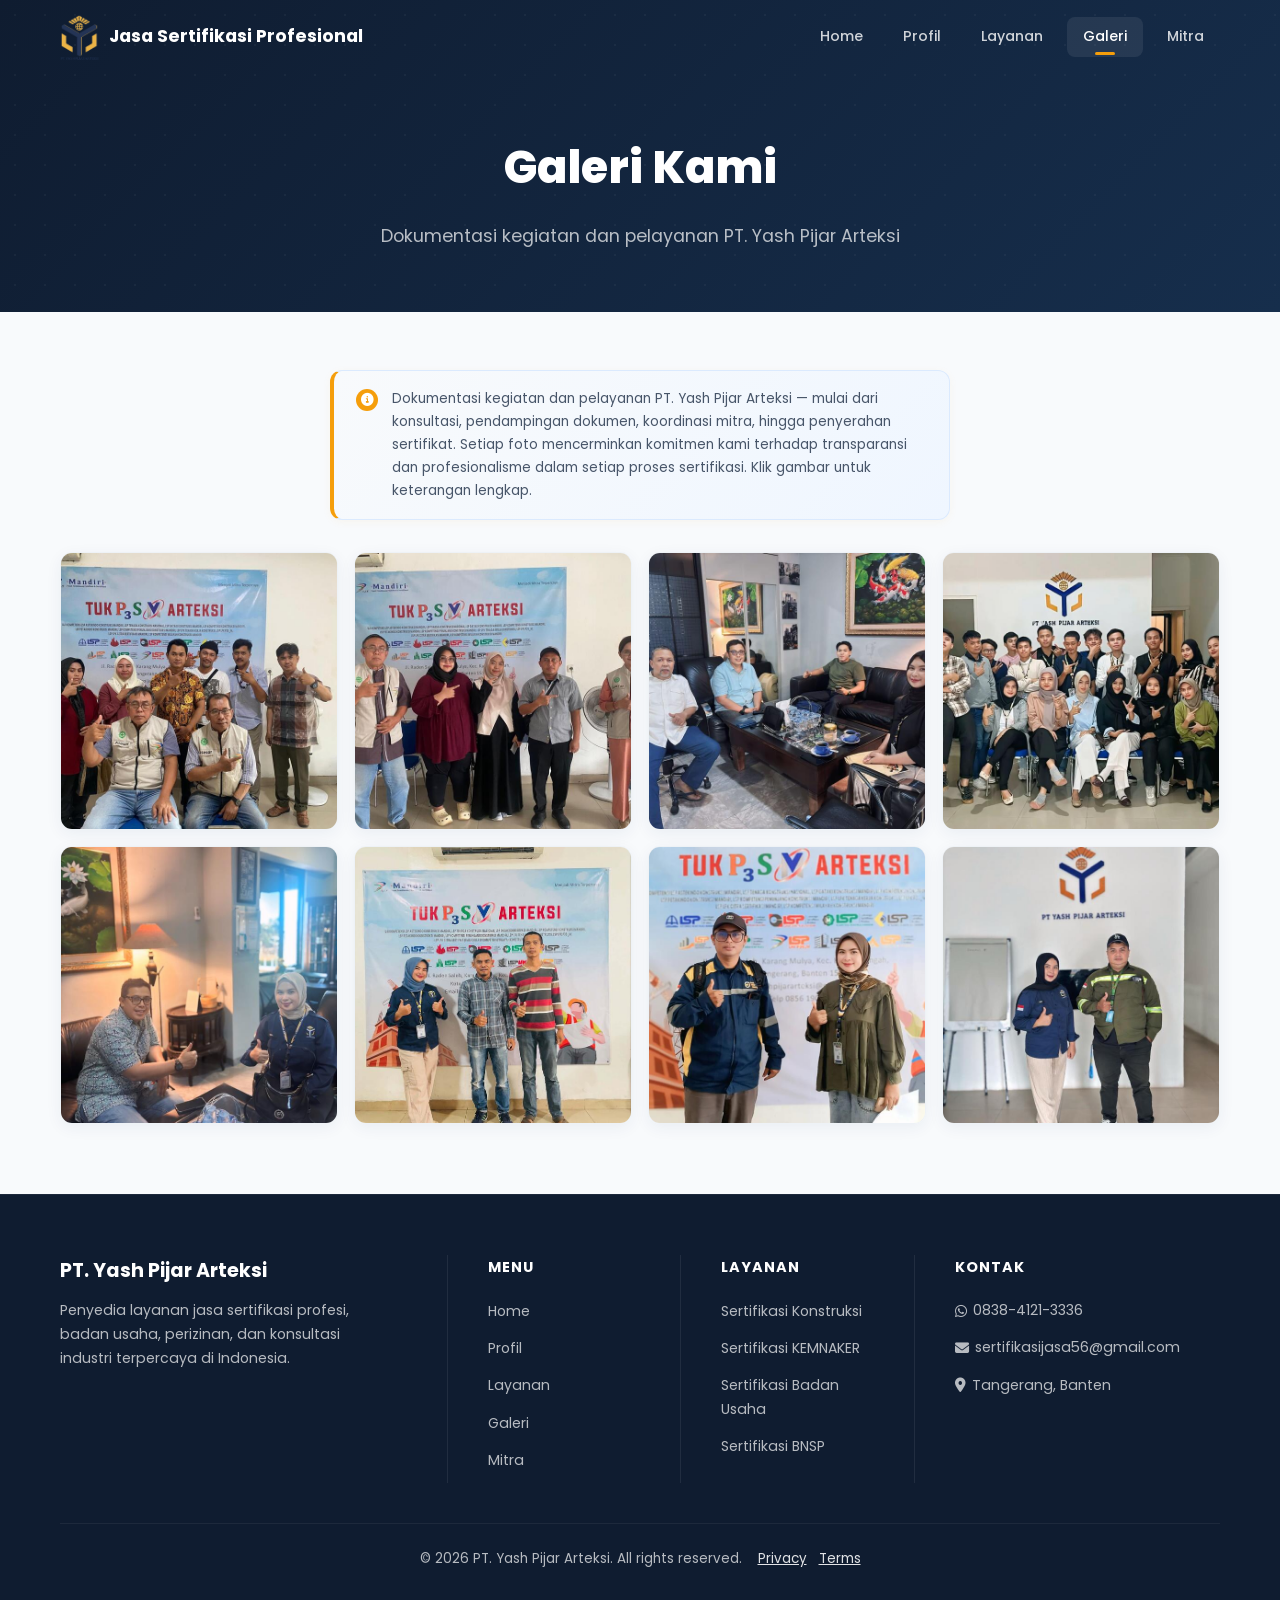
==== commit 01b096f9: "performa: load font async (non render-blocking) + perbaikan aksesibilitas viewport & link footer" ====
--- a/galeri.html
+++ b/galeri.html
@@ -2,7 +2,7 @@
 <html lang="id">
 <head>
   <meta charset="UTF-8">
-  <meta name="viewport" content="width=device-width, initial-scale=1.0, maximum-scale=1.0, user-scalable=no">
+  <meta name="viewport" content="width=device-width, initial-scale=1.0">
   <title>Galeri Kegiatan | PT. Yash Pijar Arteksi</title>
   <meta name="description" content="Galeri foto kegiatan dan dokumentasi PT. Yash Pijar Arteksi — perusahaan jasa sertifikasi profesi dan badan usaha di Tangerang.">
   <meta name="robots" content="index, follow">
@@ -18,9 +18,9 @@
   <meta name="twitter:description" content="Galeri foto kegiatan dan dokumentasi PT. Yash Pijar Arteksi.">
   <meta name="twitter:image" content="https://sertifikasijasa.my.id/assets/Logo/logo-pt-yash-pijar-arteksi-rev.png">
   <link rel="icon" type="image/svg+xml" href="assets/Logo/logo-pt-yash-pijar-arteksi-rev.png">
-  <link rel="preconnect" href="https://fonts.googleapis.com">
-  <link rel="preconnect" href="https://fonts.gstatic.com" crossorigin>
-  <link href="https://fonts.googleapis.com/css2?family=Poppins:wght@400;500;600;700;800&display=swap" rel="stylesheet" media="print" onload="this.media='all'"><noscript><link href="https://fonts.googleapis.com/css2?family=Poppins:wght@400;500;600;700;800&display=swap" rel="stylesheet"></noscript>
+  <link rel="preload" href="assets/fonts/poppins-400.woff2" as="font" type="font/woff2" crossorigin>
+  <link rel="preload" href="assets/fonts/poppins-800.woff2" as="font" type="font/woff2" crossorigin>
+  <link rel="stylesheet" href="css/fonts.css" media="print" onload="this.media='all'"><noscript><link rel="stylesheet" href="css/fonts.css"></noscript>
   <link rel="stylesheet" href="https://cdnjs.cloudflare.com/ajax/libs/font-awesome/6.5.0/css/all.min.css" media="print" onload="this.media='all'"><noscript><link rel="stylesheet" href="https://cdnjs.cloudflare.com/ajax/libs/font-awesome/6.5.0/css/all.min.css"></noscript>
   <style>*,::after,::before{margin:0;padding:0;box-sizing:border-box}:root{--primary:#0F1C30;--secondary:#162E4C;--accent:#F59E0B;--accent-hover:#d97706;--light:#F8FAFC;--text-dark:#1E293B;--text-light:#FFFFFF;--shadow-sm:0 1px 3px rgba(0, 0, 0, 0.1);--shadow-md:0 4px 20px rgba(0, 0, 0, 0.12);--shadow-lg:0 10px 40px rgba(0, 0, 0, 0.2);--radius-sm:8px;--radius-md:12px;--radius-lg:20px;--transition:0.3s cubic-bezier(0.4, 0, 0.2, 1);--font:'Poppins',sans-serif}html{scroll-behavior:smooth;font-size:16px;touch-action:pan-y}body{font-family:var(--font);color:var(--text-dark);background:var(--light);line-height:1.7;overflow-x:hidden}a{text-decoration:none;color:inherit}ul{list-style:none}img{max-width:100%;display:block}.container{max-width:1200px;margin:0 auto;padding:0 20px}.section-padding{padding:70px 0}.section-tag{display:inline-block;font-size:.8rem;font-weight:600;letter-spacing:2px;text-transform:uppercase;color:var(--accent);margin-bottom:12px}.section-title{font-size:2.2rem;font-weight:700;color:var(--primary);margin-bottom:16px;line-height:1.3}.section-subtitle{font-size:1.05rem;color:#475569;max-width:640px;margin:0 auto 50px auto;text-align:center}.text-center{text-align:center}.btn{display:inline-flex;align-items:center;gap:10px;padding:14px 32px;border-radius:50px;font-family:var(--font);font-size:.9rem;font-weight:600;border:none;cursor:pointer;transition:var(--transition);white-space:nowrap}.btn-primary{background:var(--accent);color:var(--primary)}.btn-primary:hover{background:var(--accent-hover);transform:translateY(-2px);box-shadow:0 8px 25px rgba(245,158,11,.35)}.btn-outline{background:0 0;color:var(--text-light);border:2px solid rgba(255,255,255,.3)}.btn-outline:hover{border-color:var(--accent);color:var(--accent);transform:translateY(-2px)}.btn-wa{background:#25d366;color:#fff}.btn-wa:hover{background:#1da851;transform:translateY(-2px);box-shadow:0 8px 25px rgba(37,211,102,.35)}.btn-lg{padding:18px 44px;font-size:1rem}.btn-pulse{animation:pulse 2s infinite}.navbar{position:fixed;top:0;left:0;right:0;z-index:1000;padding:14px 0;transition:var(--transition);background:0 0}.navbar.scrolled{background:rgba(15,28,48,.94);backdrop-filter:blur(16px);-webkit-backdrop-filter:blur(16px);border-bottom:1px solid rgba(255,255,255,.06);padding:10px 0}.navbar .container{display:flex;align-items:center;justify-content:space-between;flex-wrap:nowrap}.nav-logo{display:flex;align-items:center;gap:10px}.nav-logo-img{height:46px;width:auto;display:block}.nav-logo-text{color:var(--text-light);font-weight:700;font-size:1.1rem;white-space:nowrap}.nav-links{display:flex;align-items:center;gap:8px}.nav-links a{color:rgba(255,255,255,.8);padding:8px 16px;border-radius:8px;font-size:.88rem;font-weight:500;transition:var(--transition);position:relative}.nav-links a.active,.nav-links a:hover{color:var(--text-light);background:rgba(255,255,255,.08)}.nav-links a.active::after{content:'';position:absolute;bottom:2px;left:50%;transform:translateX(-50%);width:20px;height:3px;background:var(--accent);border-radius:2px}.nav-hamburger{display:none;flex-direction:column;gap:5px;cursor:pointer;padding:8px;background:rgba(255,255,255,.1);border:none;border-radius:8px;margin-left:8px}.nav-hamburger span{width:26px;height:2.5px;background:var(--text-light);border-radius:2px;transition:var(--transition)}.nav-hamburger.active span:first-child{transform:rotate(45deg) translate(5px,5px)}.nav-hamburger.active span:nth-child(2){opacity:0}.nav-hamburger.active span:nth-child(3){transform:rotate(-45deg) translate(5px,-5px)}.hero{min-height:100vh;background:linear-gradient(135deg,var(--primary) 0,var(--secondary) 60%,#12243c 100%);display:flex;align-items:center;position:relative;overflow:hidden;padding-top:80px}.hero::before{content:'';position:absolute;inset:0;pointer-events:none;z-index:0}.hero-stars{position:absolute;inset:0;pointer-events:none;z-index:0;overflow:hidden}.hero-stars span{position:absolute;width:2px;height:2px;background:#fff;border-radius:50%;box-shadow:0 0 4px rgba(255,255,255,.3);animation:starTwinkle var(--dur,3s) ease-in-out infinite alternate;animation-delay:var(--delay, 0s);opacity:var(--star-op, .4)}.hero-stars span.bright{width:3px;height:3px;box-shadow:0 0 6px rgba(255,255,255,.5),0 0 12px rgba(255,255,255,.15)}@keyframes starTwinkle{0%{opacity:calc(var(--star-op, .4) * .15);transform:scale(.5)}100%{opacity:var(--star-op, .4);transform:scale(1.5)}}.hero-glow{position:absolute;border-radius:50%;pointer-events:none;z-index:0;filter:blur(60px);opacity:.15;animation:glowDrift 12s ease-in-out infinite alternate}.hero-glow.g1{width:400px;height:400px;background:radial-gradient(circle,var(--accent),transparent);top:-5%;right:-5%;animation-delay:0s}.hero-glow.g3{width:250px;height:250px;background:radial-gradient(circle,#8b5cf6,transparent);top:40%;left:50%;animation-delay:-8s}@keyframes glowDrift{0%{transform:translate(0,0) scale(1)}33%{transform:translate(30px,-20px) scale(1.1)}66%{transform:translate(-20px,30px) scale(.9)}100%{transform:translate(15px,-15px) scale(1.05)}}.hero-particles{position:absolute;inset:0;overflow:hidden}.hero-particles span{position:absolute;width:6px;height:6px;background:rgba(245,158,11,.25);border-radius:50%;animation:float 8s infinite ease-in-out}.hero-particles span:first-child{top:15%;left:10%;animation-delay:0s}.hero-particles span:nth-child(2){top:30%;left:85%;animation-delay:1s;width:10px;height:10px}.hero-particles span:nth-child(3){top:70%;left:20%;animation-delay:2s}.hero-particles span:nth-child(4){top:55%;left:75%;animation-delay:3s;width:8px;height:8px}.hero-particles span:nth-child(5){top:85%;left:50%;animation-delay:4s}.hero-particles span:nth-child(6){top:20%;left:45%;animation-delay:.5s}@keyframes float{0%,100%{transform:translateY(0) scale(1);opacity:.4}50%{transform:translateY(-30px) scale(1.3);opacity:.8}}.hero .container{position:relative;z-index:2;text-align:center}.hero-badge{display:inline-flex;align-items:center;gap:8px;background:rgba(245,158,11,.12);border:1px solid rgba(245,158,11,.25);color:var(--accent);padding:8px 20px;border-radius:50px;font-size:.82rem;font-weight:500;margin-bottom:28px}.hero-title{font-size:3.5rem;font-weight:800;color:var(--text-light);line-height:1.15;margin-bottom:20px}.hero-title .highlight{background:linear-gradient(135deg,var(--accent),#fbbf24);-webkit-background-clip:text;-webkit-text-fill-color:transparent;background-clip:text}.hero-title .cursor{display:inline-block;width:3px;height:1em;background:var(--accent);margin-left:4px;animation:blink .8s infinite;vertical-align:text-bottom}@keyframes blink{0%,100%{opacity:1}50%{opacity:0}}.hero-subtitle{font-size:1.15rem;color:rgba(255,255,255,.7);max-width:620px;margin:0 auto 36px auto}.hero-actions{display:flex;align-items:center;justify-content:center;gap:16px;flex-wrap:wrap;margin-bottom:50px}.hero-stats{display:flex;justify-content:center;gap:40px;flex-wrap:wrap}.hero-stat{text-align:center}.hero-stat .number{font-size:2.5rem;font-weight:800;color:var(--accent);line-height:1.2}.hero-stat .label{font-size:.85rem;color:rgba(255,255,255,.6);font-weight:400}.hero-features{display:grid;grid-template-columns:repeat(4,1fr);gap:20px;margin-top:50px;max-width:900px;margin-left:auto;margin-right:auto}.hero-feature{background:rgba(255,255,255,.05);border:1px solid rgba(255,255,255,.08);border-radius:var(--radius-md);padding:20px;text-align:center;transition:var(--transition)}.hero-feature:hover{background:rgba(255,255,255,.1);transform:translateY(-4px)}.hero-feature .icon{font-size:1.5rem;color:var(--accent);margin-bottom:8px}.hero-feature h4{color:var(--text-light);font-size:.8rem;font-weight:600;letter-spacing:.5px}@media (min-width:769px){.hero-features{gap:0}.hero-feature{border-right:1px solid rgba(255,255,255,.12);border-radius:0}.hero-feature:first-child{border-radius:var(--radius-md) 0 0 var(--radius-md)}.hero-feature:last-child{border-right:none;border-radius:0 var(--radius-md) var(--radius-md) 0}.footer-grid>*{border-right:1px solid rgba(255,255,255,.08);padding-right:40px}.footer-grid>:last-child{border-right:none}}.page-header{padding:130px 0 60px;background:linear-gradient(135deg,var(--primary) 0,var(--secondary) 100%);position:relative;overflow:hidden;text-align:center}.page-header::before{content:'';position:absolute;inset:0;background-image:radial-gradient(rgba(255,255,255,.04) 1px,transparent 1px);background-size:30px 30px}.page-header h1{font-size:2.8rem;font-weight:800;color:var(--text-light);margin-bottom:16px;position:relative;z-index:1}.page-header p{font-size:1.1rem;color:rgba(255,255,255,.7);max-width:600px;margin:0 auto;position:relative;z-index:1}.about-grid{display:grid;grid-template-columns:1fr 1fr;gap:60px;align-items:center}.about-content{position:relative;padding-left:24px}.about-content::before{content:'';position:absolute;left:0;top:0;width:4px;height:100%;background:linear-gradient(180deg,var(--accent),var(--accent-hover));border-radius:4px}.about-content>.section-tag{margin-bottom:8px}.about-content>.section-title{margin-bottom:20px}.about-content p{color:#475569;margin-bottom:20px;font-size:1rem;line-height:1.8}.about-content p strong{color:var(--primary)}.about-visual{display:grid;grid-template-columns:1fr 1fr;gap:16px}.about-card{background:var(--text-light);border-radius:var(--radius-md);padding:28px 24px;box-shadow:0 4px 20px rgba(21,45,107,.06);text-align:center;transition:all .3s ease;border:1px solid #e2e8f0}.about-card:hover{transform:translateY(-6px);box-shadow:0 8px 30px rgba(21,45,107,.1);border-color:var(--accent)}.about-card .icon{width:56px;height:56px;border-radius:16px;background:linear-gradient(135deg,rgba(245,158,11,.1),rgba(245,158,11,.05));display:flex;align-items:center;justify-content:center;font-size:1.4rem;color:var(--accent);margin:0 auto 14px;transition:all .3s ease}.about-card:hover .icon{background:linear-gradient(135deg,var(--accent),var(--accent-hover));color:#fff;transform:scale(1.1) rotate(-5deg)}.about-card h4{font-size:1rem;font-weight:700;color:var(--primary);margin-bottom:6px}.about-card p{font-size:.85rem;color:#475569;margin:0}.visi-misi-grid{display:grid;grid-template-columns:1fr 1fr;gap:40px}.misi-card,.visi-card{background:var(--text-light);border-radius:var(--radius-lg);padding:40px;box-shadow:0 4px 20px rgba(21,45,107,.06);border:1px solid #e2e8f0;transition:all .3s ease;position:relative;overflow:hidden}.misi-card::after,.visi-card::after{content:'';position:absolute;top:0;left:0;right:0;height:4px;border-radius:var(--radius-lg) var(--radius-lg) 0 0}.visi-card::after{background:linear-gradient(90deg,var(--secondary),#60a5fa)}.misi-card::after{background:linear-gradient(90deg,var(--accent),var(--accent-hover))}.misi-card:hover,.visi-card:hover{box-shadow:0 12px 40px rgba(21,45,107,.1);transform:translateY(-4px)}.misi-card .icon,.visi-card .icon{width:56px;height:56px;border-radius:16px;display:flex;align-items:center;justify-content:center;font-size:1.4rem;margin-bottom:20px}.visi-card .icon{background:linear-gradient(135deg,#dbeafe,#eff6ff);color:var(--secondary)}.misi-card .icon{background:linear-gradient(135deg,#fef3c7,#fffbeb);color:var(--accent-hover)}.misi-card h3,.visi-card h3{font-size:1.4rem;font-weight:700;color:var(--primary);margin-bottom:14px}.visi-card p{color:#475569;font-style:italic;font-size:1rem}.misi-card ul{display:flex;flex-direction:column;gap:14px}.misi-card ul li{display:flex;align-items:flex-start;gap:12px;color:#475569;font-size:.95rem}.misi-card ul li i{color:var(--accent);margin-top:4px;flex-shrink:0}.keypoints-grid{display:grid;grid-template-columns:repeat(4,1fr);gap:24px}.keypoint-card{background:var(--text-light);border-radius:var(--radius-md);padding:32px 24px;text-align:center;box-shadow:0 4px 20px rgba(21,45,107,.06);border:1px solid #e2e8f0;transition:all .3s ease;position:relative}.keypoint-card:hover{transform:translateY(-8px);box-shadow:0 12px 40px rgba(21,45,107,.1);border-color:var(--accent)}.keypoint-card .icon{width:64px;height:64px;border-radius:50%;background:linear-gradient(135deg,rgba(245,158,11,.1),rgba(245,158,11,.05));display:flex;align-items:center;justify-content:center;font-size:1.5rem;color:var(--accent);margin:0 auto 16px;transition:var(--transition)}.keypoint-card:hover .icon{background:linear-gradient(135deg,var(--accent),var(--accent-hover));color:#fff;transform:scale(1.1)}.keypoint-card h4{font-size:1rem;font-weight:700;color:var(--primary);margin-bottom:8px}.keypoint-card p{font-size:.85rem;color:#475569}.services-list{display:flex;flex-direction:column;gap:40px;max-width:960px;margin:0 auto}.service-item{display:flex;align-items:center;gap:40px;background:var(--text-light);border-radius:var(--radius-lg);padding:0;box-shadow:0 8px 30px rgba(21,45,107,.06);transition:var(--transition);overflow:hidden}.service-item:hover{box-shadow:0 12px 40px rgba(21,45,107,.1);transform:translateY(-4px)}.service-item-img{flex:0 0 280px;height:280px;overflow:hidden}.service-item-img img{width:100%;height:100%;object-fit:cover;display:block;transition:var(--transition)}.service-item:hover .service-item-img img{transform:scale(1.05)}.service-item-body{flex:1;padding:32px 32px 32px 0}.service-item-reverse{flex-direction:row-reverse}.service-item-reverse .service-item-body{padding:32px 0 32px 32px}.service-item-header{display:flex;align-items:center;gap:16px;margin-bottom:16px}.service-item-num{flex-shrink:0;width:48px;height:48px;border-radius:12px;background:linear-gradient(135deg,var(--accent),var(--accent-hover));color:#fff;display:flex;align-items:center;justify-content:center;font-size:1rem;font-weight:800}.service-item-header h3{font-size:1.2rem;font-weight:700;color:var(--primary);line-height:1.3}.service-item-desc{color:#475569;font-size:.92rem;line-height:1.7;margin-bottom:20px}.service-item-tags{display:flex;flex-wrap:wrap;gap:8px}.service-item-tags span{background:linear-gradient(135deg,rgba(245,158,11,.08),rgba(245,158,11,.03));color:#92400e;padding:6px 16px;border-radius:20px;font-size:.8rem;font-weight:600;transition:var(--transition)}.service-item-tags span:hover{background:linear-gradient(135deg,var(--accent),var(--accent-hover));color:#fff;transform:translateY(-2px)}@media (max-width:768px){.services-list{gap:28px}.service-item{flex-direction:column;gap:0}.service-item-reverse{flex-direction:column}.service-item-img{flex:none;width:100%;height:200px}.service-item-body{padding:24px 20px}.service-item-reverse .service-item-body{padding:24px 20px}.service-item-header{gap:12px}.service-item-num{width:40px;height:40px;font-size:.85rem}.service-item-header h3{font-size:1rem}.service-item-desc{font-size:.85rem}.service-item-tags span{font-size:.75rem;padding:4px 12px}}@media (max-width:480px){.services-list{gap:20px}.service-item-img{height:160px}.service-item-body{padding:20px 16px}.service-item-reverse .service-item-body{padding:20px 16px}.service-item-header{flex-direction:column;align-items:flex-start;gap:8px}.service-item-num{width:36px;height:36px;font-size:.8rem}.service-item-header h3{font-size:.92rem}.service-item-desc{font-size:.82rem}.service-item-tags span{font-size:.72rem;padding:4px 10px}}.services-grid.scroll-x{display:flex;gap:20px;overflow-x:auto;scroll-snap-type:x mandatory;flex-wrap:nowrap;touch-action:pan-x;padding:0 52px;-ms-overflow-style:none;scrollbar-width:none}.services-grid.scroll-x::-webkit-scrollbar{display:none}.services-grid.scroll-x>*{flex:0 0 calc(100% / 3);scroll-snap-align:center}.service-card{background:var(--text-light);border-radius:var(--radius-md);padding:32px 24px;text-align:center;box-shadow:var(--shadow-sm);border:1px solid #e2e8f0;transition:var(--transition);position:relative;overflow:hidden}.service-card::before{content:'';position:absolute;top:0;left:0;right:0;height:4px;background:linear-gradient(90deg,var(--accent),var(--accent-hover));transform:scaleX(0);transition:var(--transition)}.service-card:hover::before{transform:scaleX(1)}.service-card:hover{transform:translateY(-8px);box-shadow:var(--shadow-md)}.service-card .icon{width:60px;height:60px;border-radius:16px;background:linear-gradient(135deg,rgba(245,158,11,.1),rgba(245,158,11,.05));display:flex;align-items:center;justify-content:center;font-size:1.4rem;color:var(--accent);margin:0 auto 18px;transition:var(--transition)}.service-card:hover .icon{background:linear-gradient(135deg,var(--accent),var(--accent-hover));color:#fff}.mitra-card-icon{background:var(--text-light)!important;border:1px solid #e2e8f0;overflow:hidden}.mitra-card-icon img{width:36px;height:36px;object-fit:contain;transition:var(--transition)}.service-card:hover .mitra-card-icon img{transform:scale(1.15)}.service-card:hover .mitra-card-icon{background:var(--text-light)!important;border-color:var(--accent);box-shadow:0 0 0 3px rgba(245,158,11,.15)}.service-card h4{font-size:1rem;font-weight:700;color:var(--primary);margin-bottom:10px}.service-card p{font-size:.85rem;color:#475569}.badge-grid{display:grid;grid-template-columns:repeat(4,1fr);gap:14px}.badge-item{background:var(--text-light);border:1px solid #e2e8f0;border-radius:var(--radius-sm);padding:16px 12px;text-align:center;font-size:.78rem;font-weight:600;color:var(--text-dark);transition:var(--transition);cursor:default;box-shadow:var(--shadow-sm)}.badge-item:hover{transform:scale(1.05);border-color:var(--accent);box-shadow:0 8px 25px rgba(245,158,11,.2);color:var(--accent);background:#fffbeb}.badge-item i{display:block;font-size:1.2rem;margin-bottom:6px;color:var(--primary)}.mitra-badge-grid{max-width:800px;margin:0 auto}.mitra-badge{display:flex;flex-direction:column;align-items:center;gap:8px;padding:20px 12px}.mitra-badge img{width:50px;height:50px;object-fit:contain;border-radius:50%;background:#f8fafc;padding:6px;box-shadow:0 2px 8px rgba(21,45,107,.06);transition:var(--transition)}.mitra-badge:hover img{transform:scale(1.15);box-shadow:0 4px 16px rgba(245,158,11,.2)}.mitra-badge span{font-size:.78rem;font-weight:600;color:var(--text-dark)}.layanan-badge .badge-item{cursor:pointer;padding:18px 10px;font-size:.75rem}@media (max-width:480px){.layanan-badge{grid-template-columns:repeat(3,1fr);gap:4px}.layanan-badge .badge-item{padding:8px 4px;font-size:.65rem}}@media (max-width:380px){.layanan-badge{grid-template-columns:repeat(2,1fr);gap:4px}.layanan-badge .badge-item{padding:6px 3px;font-size:.6rem}}.mitra-grid{display:grid;grid-template-columns:repeat(5,1fr);gap:20px}.carousel-scroll{position:relative;display:flex;align-items:center}.carousel-scroll .scroll-x{flex:1}.carousel-btn{display:flex;position:absolute;top:50%;transform:translateY(-50%);z-index:3;width:36px;height:36px;border-radius:50%;border:2px solid #e2e8f0;background:var(--text-light);color:var(--primary);font-size:.9rem;cursor:pointer;align-items:center;justify-content:center;transition:var(--transition);box-shadow:var(--shadow-sm)}.carousel-btn.prev{left:-6px}.carousel-btn.next{right:-6px}.carousel-btn:hover{border-color:var(--accent);color:var(--accent);box-shadow:0 4px 15px rgba(245,158,11,.2)}@media (max-width:768px){.carousel-btn{left:4px;right:auto}.carousel-btn.next{left:auto;right:4px}.carousel-scroll .scroll-x{gap:12px;padding:8px 48px}.carousel-scroll .scroll-x>*{flex:0 0 85%}.services-grid.scroll-x{gap:12px;padding:0 48px}.services-grid.scroll-x>*{flex:0 0 85%}#institusiGrid.scroll-x{display:flex;gap:12px;overflow-x:auto;flex-wrap:nowrap;touch-action:pan-x;padding:0 48px}#institusiGrid.scroll-x>*{flex:0 0 100%;scroll-snap-align:center}}@media (max-width:480px){.carousel-btn{width:30px;height:30px;font-size:.75rem;left:2px}.carousel-btn.next{left:auto;right:2px}.carousel-scroll .scroll-x>*,.services-grid.scroll-x>*{flex:0 0 88%}#institusiGrid.scroll-x>*{flex:0 0 100%}.carousel-scroll .scroll-x{padding:8px 38px}.services-grid.scroll-x{padding:0 38px}#institusiGrid.scroll-x{padding:0 38px}}.gallery-grid{display:grid;grid-template-columns:repeat(4,1fr);gap:16px}.gallery-note{display:flex;align-items:flex-start;gap:14px;margin:-12px auto 32px;max-width:620px;background:linear-gradient(135deg,#f8fafc 0,#eff6ff 100%);border:1px solid #dbeafe;border-left:4px solid var(--accent);border-radius:var(--radius-md);padding:16px 22px;box-shadow:0 2px 8px rgba(245,158,11,.06)}.gallery-note i{color:#fff;font-size:.8rem;margin-top:2px;flex-shrink:0;background:var(--accent);width:22px;height:22px;border-radius:50%;display:flex;align-items:center;justify-content:center}.gallery-note span{font-size:.85rem;color:#475569;line-height:1.7}.gallery-item{border-radius:var(--radius-md);overflow:hidden;box-shadow:0 4px 16px rgba(21,45,107,.06);transition:all .4s cubic-bezier(.34, 1.56, .64, 1);aspect-ratio:1;position:relative;cursor:pointer;border:1px solid #eef2f6}.gallery-item::after{content:'\f00e';font-family:'Font Awesome 6 Free';font-weight:900;position:absolute;top:50%;left:50%;transform:translate(-50%,-50%) scale(0);font-size:1.3rem;color:#fff;background:linear-gradient(135deg,var(--accent),#fbbf24);width:50px;height:50px;border-radius:50%;display:flex;align-items:center;justify-content:center;transition:transform .35s cubic-bezier(.34, 1.56, .64, 1),background .2s ease;z-index:2;pointer-events:none;box-shadow:0 4px 16px rgba(245,158,11,.3)}.gallery-item:hover::after{transform:translate(-50%,-50%) scale(1)}.gallery-item:hover{box-shadow:0 12px 36px rgba(21,45,107,.12);transform:translateY(-4px) scale(1.02);border-color:#fde68a}.gallery-item img{width:100%;height:100%;object-fit:cover;display:block;transition:var(--transition)}.gallery-item:hover img{transform:scale(1.08)}@media (max-width:768px){.gallery-grid{grid-template-columns:repeat(2,1fr);gap:8px}}@media (max-width:480px){.gallery-grid{grid-template-columns:repeat(2,1fr);gap:6px}}.lightbox-overlay{position:fixed;top:0;left:0;width:100%;height:100%;background:rgba(0,0,0,.85);z-index:9999;display:flex;align-items:center;justify-content:center;opacity:0;pointer-events:none;transition:opacity .3s ease}.lightbox-overlay.active{opacity:1;pointer-events:auto}.lightbox-content{position:relative;max-width:720px;width:90%;background:#fff;border-radius:var(--radius-lg);overflow:hidden;box-shadow:0 24px 64px rgba(0,0,0,.3)}.lightbox-img{width:100%;display:block;max-height:60vh;object-fit:contain;background:#f1f5f9}.lightbox-desc{padding:20px 24px 24px;font-size:.85rem;color:#475569;line-height:1.7;background:#fff}.lightbox-close{position:absolute;top:12px;right:14px;width:36px;height:36px;border-radius:50%;border:none;background:rgba(0,0,0,.5);color:#fff;font-size:1.4rem;cursor:pointer;display:flex;align-items:center;justify-content:center;transition:background .2s ease;line-height:1}.lightbox-close:hover{background:rgba(0,0,0,.75)}.mitra-card{background:var(--text-light);border-radius:var(--radius-md);padding:32px 16px;text-align:center;transition:var(--transition);box-shadow:0 6px 24px rgba(21,45,107,.06);display:flex;flex-direction:column;align-items:center;cursor:pointer;position:relative;border:1px solid #eef2f6;overflow:hidden}.mitra-card:hover{transform:translateY(-6px);box-shadow:0 12px 36px rgba(21,45,107,.1)}.mitra-card h4{font-size:.95rem;font-weight:700;color:var(--primary);margin-top:12px;margin-bottom:4px}.mitra-card p{font-size:.78rem;color:#94a3b8;max-width:100%}.mitra-card::before{content:'';position:absolute;top:0;left:0;right:0;height:3px;background:linear-gradient(90deg,var(--accent),#fbbf24);opacity:0;transition:opacity .3s ease}.mitra-card:hover::before{opacity:1}.mitra-card:hover{border-color:#fde68a}.mitra-closing{padding:16px 0 0}.mitra-closing-box{max-width:620px;margin:0 auto 32px;background:linear-gradient(135deg,#f8fafc 0,#eff6ff 100%);border:1px solid #dbeafe;border-left:4px solid var(--accent);border-radius:var(--radius-md);padding:14px 20px;display:flex;align-items:flex-start;gap:10px;box-shadow:0 2px 8px rgba(245,158,11,.06)}.mitra-closing-icon{width:22px;height:22px;border-radius:50%;background:var(--accent);display:flex;align-items:center;justify-content:center;flex-shrink:0;font-size:.72rem;color:#fff;margin-top:3px}.mitra-closing-box p{font-size:.85rem;color:#475569;line-height:1.6;margin:0}.mitra-modal{position:fixed;top:0;left:0;width:100%;height:100%;background:rgba(15,23,42,.65);backdrop-filter:blur(4px);z-index:9998;display:flex;align-items:center;justify-content:center;opacity:0;pointer-events:none;transition:opacity .3s ease}.mitra-modal.active{opacity:1;pointer-events:auto}.mitra-modal-content{background:#fff;border-radius:var(--radius-lg);max-width:480px;width:88%;box-shadow:0 8px 24px rgba(15,23,42,.08),0 24px 64px rgba(15,23,42,.16);position:relative;overflow:hidden;transform:translateY(12px) scale(.97);transition:transform .35s cubic-bezier(.34, 1.56, .64, 1)}.mitra-modal.active .mitra-modal-content{transform:translateY(0) scale(1)}.mitra-modal-header{background:linear-gradient(135deg,var(--primary),#1e40af);padding:24px 32px 20px;text-align:center;position:relative}.mitra-modal-header h3{font-size:1.25rem;font-weight:700;color:#fff;margin-bottom:2px}.mitra-modal-header .mitra-modal-sub{font-size:.82rem;color:rgba(255,255,255,.7);display:block}.mitra-modal-close{position:absolute;top:12px;right:14px;width:30px;height:30px;border-radius:50%;border:none;background:rgba(255,255,255,.2);color:#fff;font-size:1.2rem;cursor:pointer;display:flex;align-items:center;justify-content:center;transition:background .2s ease;z-index:2;line-height:1}.mitra-modal-close:hover{background:rgba(255,255,255,.35)}.mitra-modal-body{padding:32px 32px 36px;display:flex;flex-direction:column;align-items:center}.mitra-modal-logo{width:104px;height:104px;border-radius:50%;border:4px solid #e2e8f0;display:flex;align-items:center;justify-content:center;overflow:hidden;margin:-64px auto 0;background:#fff;box-shadow:0 4px 16px rgba(21,45,107,.1);position:relative;z-index:1}.mitra-modal-logo img{width:100%;height:100%;object-fit:contain;padding:12px}.mitra-modal-body p{font-size:.88rem;color:#475569;line-height:1.8;text-align:left;margin-top:20px;padding-top:20px;border-top:1px solid #f1f5f9}.mitra-slider{position:relative;max-width:960px;margin:48px auto 0;overflow:hidden;padding:0 52px}.mitra-slider-track{display:flex;transition:transform .5s cubic-bezier(.25, .46, .45, .94)}.mitra-slide{flex:0 0 100%;display:flex;flex-direction:column;align-items:center;justify-content:center;text-align:center;padding:40px 24px;box-sizing:border-box}.mitra-slide-logo{width:120px;height:120px;border-radius:50%;background:var(--text-light);box-shadow:0 6px 24px rgba(21,45,107,.06);display:flex;align-items:center;justify-content:center;padding:20px;margin-bottom:20px;transition:transform .3s ease,box-shadow .3s ease}.mitra-slide:hover .mitra-slide-logo{transform:translateY(-6px) scale(1.05);box-shadow:0 12px 36px rgba(21,45,107,.12)}.mitra-slide-logo img{max-width:100%;max-height:100%;object-fit:contain}.mitra-slide h4{font-size:1.05rem;font-weight:700;color:var(--primary);margin-bottom:6px}.mitra-slide p{font-size:.85rem;color:#94a3b8;max-width:260px;line-height:1.4}.mitra-slider-btn{position:absolute;top:50%;transform:translateY(-50%);z-index:3;width:40px;height:40px;border-radius:50%;border:2px solid #e2e8f0;background:var(--text-light);color:var(--primary);font-size:1rem;cursor:pointer;display:flex;align-items:center;justify-content:center;transition:all .3s ease;box-shadow:0 2px 12px rgba(21,45,107,.08)}.mitra-slider-btn:hover{border-color:var(--accent);color:var(--accent);box-shadow:0 4px 16px rgba(245,158,11,.2)}.mitra-slider-prev{left:4px}.mitra-slider-next{right:4px}.mitra-slider-dots{display:flex;justify-content:center;gap:8px;margin-top:20px}.mitra-slider-dots .dot{width:10px;height:10px;border-radius:50%;border:none;background:#cbd5e1;cursor:pointer;transition:all .3s ease;padding:0}.mitra-slider-dots .dot.active{background:var(--primary);transform:scale(1.25)}@media (min-width:769px){.mitra-slider{padding:0 60px}.mitra-slide{flex:0 0 calc(100% / 3)}}@media (max-width:768px){.mitra-slider-btn{width:36px;height:36px;font-size:.9rem}.mitra-slider-dots{display:none}}@media (max-width:480px){.mitra-slider{padding:0 36px}.mitra-slider-btn{width:32px;height:32px;font-size:.8rem}.mitra-slider-prev{left:0}.mitra-slider-next{right:0}.mitra-slide-logo{width:100px;height:100px;padding:16px}}.location-info{display:grid;grid-template-columns:1fr 1.5fr;gap:40px;align-items:start}.location-detail{background:var(--text-light);border-radius:var(--radius-md);padding:32px;box-shadow:var(--shadow-sm);border:1px solid #e2e8f0}.location-detail h3{font-size:1.2rem;font-weight:700;color:var(--primary);margin-bottom:16px}.location-detail .info-item{display:flex;gap:14px;margin-bottom:18px;align-items:flex-start}.location-detail .info-item i{color:var(--accent);font-size:1.1rem;margin-top:4px;width:20px;text-align:center}.location-detail .info-item p{color:#475569;font-size:.92rem}.location-map{border-radius:var(--radius-md);overflow:hidden;box-shadow:var(--shadow-sm);border:1px solid #e2e8f0}.location-map iframe{width:100%;height:320px;display:block;border:none}.cta-section{background:linear-gradient(135deg,var(--secondary) 0,var(--primary) 100%);text-align:center;position:relative;overflow:hidden}.cta-section::before{content:'';position:absolute;inset:0;background-image:radial-gradient(rgba(245,158,11,.06) 1px,transparent 1px);background-size:24px 24px}.cta-section .container{position:relative;z-index:1}.cta-section h2{font-size:2.2rem;font-weight:800;color:var(--text-light);margin-bottom:12px}.cta-section h2 span{background:linear-gradient(135deg,var(--accent),#fbbf24);-webkit-background-clip:text;-webkit-text-fill-color:transparent;background-clip:text}.cta-section p{color:rgba(255,255,255,.7);margin-bottom:32px;font-size:1.05rem}#institusiGrid{display:flex;flex-wrap:wrap;justify-content:center;gap:20px}#institusiGrid .mitra-card{flex:0 0 calc(25% - 20px);max-width:calc(25% - 20px);padding:24px 16px;min-height:200px;justify-content:center}#institusiGrid .logo-wrap{width:80px;height:80px;border-radius:50%;display:flex;align-items:center;justify-content:center;margin:0 auto 16px;overflow:hidden;background:#fff;border:2px solid #e2e8f0;transition:var(--transition)}#institusiGrid .mitra-card:hover .logo-wrap{border-color:var(--accent);box-shadow:0 4px 20px rgba(245,158,11,.2)}#institusiGrid .logo-wrap img{width:100%;height:100%;object-fit:contain;padding:8px}#institusiGrid .mitra-card h4{font-size:.9rem}#institusiGrid .mitra-card p{font-size:.75rem}@media (max-width:1024px){#institusiGrid .mitra-card{flex:0 0 calc(33.33% - 20px);max-width:calc(33.33% - 20px);min-height:180px}}@media (max-width:600px){#institusiGrid{gap:12px}#institusiGrid .mitra-card{flex:0 0 calc(50% - 12px);max-width:calc(50% - 12px);padding:16px 10px;min-height:150px}#institusiGrid .mitra-card:last-child{margin:0 auto}#institusiGrid .logo-wrap{width:56px;height:56px;margin-bottom:10px}#institusiGrid .logo-wrap img{padding:5px}#institusiGrid .mitra-card h4{font-size:.78rem}#institusiGrid .mitra-card p{font-size:.65rem}}@media (max-width:380px){#institusiGrid{gap:10px}#institusiGrid .mitra-card{flex:0 0 calc(50% - 10px);max-width:calc(50% - 10px);padding:12px 6px;min-height:130px}#institusiGrid .mitra-card:last-child{margin:0 auto}#institusiGrid .logo-wrap{width:46px;height:46px;margin-bottom:8px}#institusiGrid .logo-wrap img{padding:4px}#institusiGrid .mitra-card h4{font-size:.7rem}#institusiGrid .mitra-card p{font-size:.6rem}}.section-ringkasan{padding:0 0 32px}.section-badge{padding:40px 0}.section-badge-alt{padding:40px 0;background:#f1f5f9}.badge-grid-ringkasan{display:grid;grid-template-columns:repeat(5,1fr);gap:14px;max-width:900px;margin:24px auto 0}.page-section-header .section-subtitle{margin-bottom:0}@media (max-width:768px){.section-ringkasan{padding:0 0 16px}.section-badge{padding:24px 0}.section-badge-alt{padding:24px 0}.badge-grid-ringkasan{grid-template-columns:repeat(3,1fr);gap:6px}}@media (max-width:480px){.section-ringkasan{padding:0 0 12px}.section-badge{padding:16px 0}.section-badge-alt{padding:16px 0}.badge-grid-ringkasan{grid-template-columns:repeat(3,1fr);gap:4px}.badge-grid-ringkasan .badge-item{padding:6px 4px;font-size:.65rem}}@media (max-width:380px){.section-ringkasan{padding:0 0 8px}.section-badge{padding:12px 0}.section-badge-alt{padding:12px 0}.badge-grid-ringkasan{grid-template-columns:repeat(3,1fr);gap:3px}.badge-grid-ringkasan .badge-item{padding:4px 3px;font-size:.58rem}}.legal-content{max-width:800px;margin:0 auto}.legal-content h2{font-size:1.3rem;color:var(--primary);margin:32px 0 12px}.legal-content li,.legal-content p{color:#475569;font-size:.95rem;line-height:1.8}.legal-content ul{list-style:disc;padding-left:24px;margin-bottom:16px}.legal-content ul li{margin-bottom:6px}.legal-content .updated{color:#94a3b8;font-size:.85rem;margin-bottom:32px}.footer{background:var(--primary);color:rgba(255,255,255,.7);padding:60px 0 30px;border-top:1px solid rgba(255,255,255,.06)}.footer-grid{display:grid;grid-template-columns:2fr 1fr 1fr 1.2fr;gap:40px;margin-bottom:40px}.footer-brand h3{font-size:1.2rem;font-weight:700;color:var(--text-light);margin-bottom:12px}.footer-brand p{font-size:.88rem;line-height:1.7;max-width:320px}.footer-col h4{font-size:.9rem;font-weight:700;color:var(--text-light);margin-bottom:18px;text-transform:uppercase;letter-spacing:1px}.footer-col ul li{margin-bottom:10px}.footer-col ul li a{font-size:.88rem;transition:var(--transition);display:inline-flex;align-items:center;gap:6px}.footer-col ul li a:hover{color:var(--accent);padding-left:4px}.footer-bottom{border-top:1px solid rgba(255,255,255,.06);padding-top:24px;display:flex;justify-content:center;align-items:center;flex-wrap:wrap;gap:12px;font-size:.84rem}.footer-socials{display:flex;gap:12px}.footer-socials a{width:38px;height:38px;border-radius:50%;background:rgba(255,255,255,.06);display:flex;align-items:center;justify-content:center;font-size:.95rem;transition:var(--transition)}.footer-socials a:hover{background:var(--accent);color:var(--primary);transform:translateY(-3px)}.modal-overlay{position:fixed;inset:0;z-index:9999;background:rgba(0,0,0,.6);backdrop-filter:blur(6px);display:none;align-items:center;justify-content:center;padding:20px}.modal-overlay.active{display:flex}.modal{background:var(--text-light);border-radius:var(--radius-lg);width:100%;max-width:480px;padding:40px 36px 32px;position:relative;box-shadow:var(--shadow-lg);animation:modalIn .3s ease}@keyframes modalIn{from{opacity:0;transform:scale(.92) translateY(20px)}to{opacity:1;transform:scale(1) translateY(0)}}.modal-close{position:absolute;top:16px;right:16px;width:36px;height:36px;border-radius:50%;border:none;background:#f1f5f9;color:#475569;font-size:1.1rem;cursor:pointer;display:flex;align-items:center;justify-content:center;transition:var(--transition)}.modal-close:hover{background:#e2e8f0;color:var(--text-dark)}.modal-icon{width:56px;height:56px;border-radius:16px;background:linear-gradient(135deg,rgba(245,158,11,.12),rgba(245,158,11,.06));display:flex;align-items:center;justify-content:center;font-size:1.4rem;color:var(--accent);margin-bottom:16px}.modal h3{font-size:1.3rem;font-weight:700;color:var(--primary);margin-bottom:6px}.modal .modal-service-name{font-size:.9rem;color:#475569;margin-bottom:24px}.modal-form{display:flex;flex-direction:column;gap:16px}.form-group{display:flex;flex-direction:column;gap:6px}.form-group label{font-size:.82rem;font-weight:600;color:var(--text-dark)}.form-group input{padding:12px 16px;border:1.5px solid #e2e8f0;border-radius:var(--radius-sm);font-family:var(--font);font-size:.92rem;color:var(--text-dark);transition:var(--transition);background:var(--light)}.form-group input:focus{outline:0;border-color:var(--accent);box-shadow:0 0 0 3px rgba(245,158,11,.12);background:#fff}.modal-form .btn{width:100%;justify-content:center;margin-top:4px;padding:14px}.badge-item,.service-card{cursor:pointer}.reveal{opacity:0;transform:translateY(30px);transition:opacity .7s ease,transform .7s ease}.reveal.visible{opacity:1;transform:translateY(0)}@keyframes pulse{0%{box-shadow:0 0 0 0 rgba(37,211,102,.5)}70%{box-shadow:0 0 0 16px rgba(37,211,102,0)}100%{box-shadow:0 0 0 0 rgba(37,211,102,0)}}.wa-modal-overlay{position:fixed;inset:0;z-index:10002;background:rgba(0,0,0,.6);backdrop-filter:blur(6px);-webkit-backdrop-filter:blur(6px);display:none;align-items:center;justify-content:center;padding:20px}.wa-modal-overlay.active{display:flex}.wa-modal-content{background:#fff;border-radius:var(--radius-lg);width:100%;max-width:500px;padding:36px 32px 28px;position:relative;box-shadow:0 20px 60px rgba(21,45,107,.3);animation:modalIn .3s ease;max-height:90vh;overflow-y:auto}.wa-modal-close{position:absolute;top:16px;right:16px;width:36px;height:36px;border-radius:50%;border:none;background:#f1f5f9;color:#475569;font-size:1.2rem;cursor:pointer;display:flex;align-items:center;justify-content:center;transition:var(--transition)}.wa-modal-close:hover{background:#e2e8f0;color:var(--text-dark)}.wa-modal-icon{width:56px;height:56px;border-radius:16px;background:linear-gradient(135deg,rgba(37,211,102,.12),rgba(37,211,102,.06));display:flex;align-items:center;justify-content:center;font-size:1.5rem;color:#25d366;margin-bottom:16px}.wa-modal-content h3{font-size:1.3rem;font-weight:700;color:var(--primary);margin-bottom:4px}.wa-modal-desc{font-size:.88rem;color:#475569;margin-bottom:22px}.required{color:#ef4444}.optional{color:#94a3b8;font-weight:400}.field-hint{display:block;font-size:.75rem;color:#94a3b8;margin-top:4px}.tujuan-options{display:flex;gap:10px;flex-wrap:wrap}.tujuan-chip{flex:1;min-width:140px;cursor:pointer}.tujuan-chip input{position:absolute;opacity:0;pointer-events:none}.tujuan-chip span{display:flex;align-items:center;justify-content:center;gap:6px;padding:12px 16px;border:2px solid #e2e8f0;border-radius:12px;font-size:.85rem;font-weight:500;color:#475569;transition:var(--transition);text-align:center;line-height:1.3}.tujuan-chip input:checked+span{border-color:var(--accent);background:#fffbeb;color:var(--primary)}.tujuan-chip span:hover{border-color:var(--accent)}.service-selector{max-height:200px;overflow-y:auto;border:1.5px solid #e2e8f0;border-radius:var(--radius-sm);padding:10px 12px;background:var(--light)}.service-selector::-webkit-scrollbar{width:4px}.service-selector::-webkit-scrollbar-thumb{background:#cbd5e1;border-radius:2px}.service-category{margin-bottom:8px}.service-category:last-child{margin-bottom:0}.service-cat-title{font-size:.72rem;font-weight:700;color:var(--accent);text-transform:uppercase;letter-spacing:.5px;margin-bottom:6px}.service-chips{display:flex;flex-wrap:wrap;gap:6px}.service-chip{padding:5px 10px;font-size:.75rem;font-weight:500;color:#475569;background:#fff;border:1.5px solid #e2e8f0;border-radius:6px;cursor:pointer;transition:var(--transition);white-space:nowrap}.service-chip:hover{border-color:var(--accent);color:var(--primary)}.service-chip.selected{border-color:var(--accent);background:#fffbeb;color:var(--primary);font-weight:600}.wa-modal-content textarea{width:100%;padding:12px 16px;border:1.5px solid #e2e8f0;border-radius:var(--radius-sm);font-family:var(--font);font-size:.9rem;color:var(--text-dark);transition:var(--transition);background:var(--light);resize:vertical}.wa-modal-content textarea:focus{outline:0;border-color:var(--accent);box-shadow:0 0 0 3px rgba(245,158,11,.12);background:#fff}@media (max-width:480px){.wa-modal-content{padding:28px 20px 24px}.wa-modal-content h3{font-size:1.15rem}.tujuan-chip{min-width:100%}.tujuan-chip span{padding:10px 14px;font-size:.82rem}.service-selector{max-height:160px;padding:8px 10px}.service-chip{font-size:.7rem;padding:4px 8px}}@media (max-width:380px){.wa-modal-content{padding:22px 16px 20px}}@media (max-width:1024px){.keypoints-grid,.services-grid{grid-template-columns:repeat(2,1fr)}.badge-grid{grid-template-columns:repeat(4,1fr)}.mitra-grid{grid-template-columns:repeat(3,1fr)}.footer-grid{grid-template-columns:1fr 1fr 1fr}.footer-brand{grid-column:1/-1}.hero-title{font-size:2.6rem}.section-title{font-size:1.7rem}.cta-section h2{font-size:1.8rem}}@media (max-width:768px){.container{padding:0 16px}.section-padding{padding:40px 0}.section-title{font-size:1.3rem;margin-bottom:8px}.section-subtitle{font-size:.9rem;margin-bottom:24px}.hero{min-height:auto;padding:100px 0 50px}.hero-badge{font-size:.75rem;padding:6px 14px;margin-bottom:16px}.hero-title{font-size:1.7rem}.hero-subtitle{font-size:.95rem;margin-bottom:20px}.hero-actions{gap:10px;margin-bottom:28px}.hero-features{grid-template-columns:repeat(2,1fr);gap:10px;margin-top:28px}.hero-feature{padding:14px}.hero-feature .icon{font-size:1.2rem;margin-bottom:4px}.hero-stats{gap:16px}.hero-stat .number{font-size:1.8rem}.hero-stat .label{font-size:.75rem}.about-grid{grid-template-columns:1fr;gap:24px}.about-content{padding-left:16px}.about-content::before{width:3px}.about-card{padding:20px 16px}.visi-misi-grid{grid-template-columns:1fr;gap:20px}.misi-card,.visi-card{padding:24px 20px}.misi-card .icon,.visi-card .icon{width:44px;height:44px;font-size:1.1rem;margin-bottom:14px;border-radius:12px}.keypoints-grid{grid-template-columns:repeat(2,1fr);gap:12px}.keypoint-card{padding:20px 16px}.services-grid{grid-template-columns:1fr!important;gap:14px}.service-card{padding:22px 18px}.badge-grid{grid-template-columns:repeat(4,1fr);gap:6px}.badge-item{padding:10px 6px;font-size:.7rem}.mitra-badge img{width:40px;height:40px}.mitra-badge{padding:14px 8px}.mitra-grid{grid-template-columns:repeat(2,1fr);gap:10px}.mitra-card{padding:16px 10px}.location-info{grid-template-columns:1fr;gap:20px}.location-detail{padding:20px}.footer-grid{grid-template-columns:1fr;gap:32px}.footer-col:nth-child(2),.footer-col:nth-child(3){display:none}.footer-col{text-align:left}.footer-col h4{margin-bottom:14px}.footer-col ul li a{font-size:.85rem}.footer{padding:40px 0 20px}.nav-links{position:fixed;top:0;right:-100%;width:260px;height:100vh;background:rgba(21,45,107,.98);backdrop-filter:blur(20px);flex-direction:column;padding:70px 20px 20px;gap:4px;transition:var(--transition);border-left:1px solid rgba(255,255,255,.06)}.nav-links.open{right:0}.nav-links a{padding:10px 14px;font-size:.92rem;width:100%}.nav-hamburger{display:flex!important}.navbar{padding:14px 0}.page-header{padding:110px 0 40px}.page-header h1{font-size:1.5rem;margin-bottom:8px}.page-header p{font-size:.88rem}.cta-section h2{font-size:1.3rem}.cta-section p{font-size:.9rem;margin-bottom:20px}.btn{padding:10px 22px;font-size:.82rem}.btn-lg{padding:12px 24px;font-size:.85rem}.modal{padding:28px 20px 24px}.modal-icon{width:44px;height:44px;font-size:1.1rem}.modal h3{font-size:1.1rem}.wa-modal-content{padding:28px 20px 24px}.wa-modal-content h3{font-size:1.15rem}.wa-modal-icon{width:48px;height:48px;font-size:1.3rem}.tujuan-chip{min-width:100%}.form-group input,.wa-modal-content textarea{padding:10px 14px;font-size:.85rem}.mitra-closing{padding:12px 0 0}.mitra-closing-box{padding:12px 16px;gap:10px;border-left-width:3px}.mitra-closing-icon{width:20px;height:20px;font-size:.7rem;margin-top:2px}.mitra-closing-box p{font-size:.82rem;line-height:1.6}.mitra-modal-header h3{font-size:1.15rem}.mitra-modal-body p{font-size:.85rem}.gallery-note{padding:14px 18px}.gallery-note span{font-size:.82rem}}@media (max-width:480px){.container{padding:0 12px}.section-padding{padding:28px 0}.section-title{font-size:1.1rem}.section-subtitle{font-size:.82rem;margin-bottom:16px}.hero-title{font-size:1.4rem}.hero-subtitle{font-size:.88rem}.hero-stat .number{font-size:1.5rem}.badge-grid{grid-template-columns:repeat(4,1fr);gap:4px}.badge-item{padding:6px 4px;font-size:.65rem}.mitra-badge img{width:36px;height:36px}.keypoints-grid{grid-template-columns:repeat(2,1fr);gap:10px}.keypoint-card{padding:14px 12px}.keypoint-card .icon{width:44px;height:44px;font-size:1rem;margin-bottom:8px}.service-card{padding:18px 14px}.service-card .icon{width:48px;height:48px;font-size:1.1rem;margin-bottom:12px}.mitra-grid{gap:8px}.mitra-card{padding:12px 8px}.mitra-card h4{font-size:.78rem}.mitra-card p{font-size:.66rem}.nav-logo-img{height:36px}.nav-logo-text{font-size:.9rem}.nav-hamburger span{width:20px;height:2px}.page-header{padding:90px 0 28px}.page-header h1{font-size:1.25rem}.cta-section h2{font-size:1.15rem}.footer{padding:32px 0 16px}.footer-bottom{font-size:.75rem;flex-direction:column;text-align:center}.btn-lg{padding:10px 16px;font-size:.78rem}.modal{padding:22px 16px 20px}.about-visual{grid-template-columns:1fr 1fr;gap:10px}.about-card{padding:14px 12px}.about-card .icon{width:44px;height:44px;font-size:1.1rem;margin-bottom:10px;border-radius:12px}.about-card h4{font-size:.85rem}.about-card p{font-size:.75rem}.misi-card,.visi-card{padding:18px 14px}.service-cat-title{font-size:.68rem}.mitra-closing{padding:8px 0 0}.mitra-closing-box{padding:10px 14px;gap:8px;border-left-width:3px}.mitra-closing-icon{width:18px;height:18px;font-size:.65rem;margin-top:2px}.mitra-closing-box p{font-size:.78rem;line-height:1.55}.mitra-modal-header{padding:20px 24px 16px}.mitra-modal-header h3{font-size:1.1rem}.mitra-modal-body{padding:24px 24px 28px}.mitra-modal-logo{width:80px;height:80px;margin-top:-52px}.mitra-modal-logo img{padding:8px}.mitra-modal-body p{font-size:.82rem;margin-top:16px;padding-top:16px}.gallery-note{padding:12px 16px;border-left-width:3px}.gallery-note span{font-size:.8rem}.lightbox-desc{padding:16px 18px 20px;font-size:.8rem}}@media (max-width:380px){.container{padding:0 10px}.section-padding{padding:24px 0}.hero-title{font-size:1.15rem}.hero-subtitle{font-size:.8rem;margin-bottom:14px}.hero-actions{flex-direction:column;gap:8px}.hero-actions .btn{width:100%;justify-content:center}.hero-stat .number{font-size:1.2rem}.hero-stat .label{font-size:.65rem}.hero-features{margin-top:20px}.nav-logo-img{height:22px}.nav-logo-text{font-size:.65rem}.hero-feature{padding:10px}.hero-feature .icon{font-size:1rem}.hero-feature h4{font-size:.7rem}.badge-grid{grid-template-columns:repeat(4,1fr);gap:3px}.badge-item{padding:4px 3px;font-size:.58rem}.mitra-badge img{width:30px;height:30px}.nav-logo-img{height:30px}.nav-logo-text{font-size:.8rem}.nav-links{width:200px;padding:50px 14px 14px}.section-title{font-size:1rem}.section-subtitle{font-size:.78rem;margin-bottom:14px}.page-header{padding:80px 0 22px}.page-header h1{font-size:1.05rem}.page-header p{font-size:.78rem}.cta-section h2{font-size:1.05rem}.cta-section p{font-size:.82rem;margin-bottom:16px}.btn{padding:8px 16px;font-size:.75rem}.btn-lg{padding:9px 16px;font-size:.75rem}.about-visual{grid-template-columns:1fr 1fr;gap:8px}.about-card{padding:10px 8px}.about-card .icon{width:36px;height:36px;font-size:.95rem;margin-bottom:6px;border-radius:10px}.about-card h4{font-size:.78rem}.about-card p{font-size:.7rem}.misi-card,.visi-card{padding:14px 12px}.misi-card .icon,.visi-card .icon{width:36px;height:36px;font-size:.95rem;margin-bottom:10px;border-radius:10px}.misi-card h3,.visi-card h3{font-size:1.1rem}.misi-card ul li,.visi-card p{font-size:.82rem}.keypoint-card{padding:10px 8px}.keypoint-card .icon{width:36px;height:36px;font-size:.85rem;margin-bottom:6px}.keypoint-card h4{font-size:.75rem}.keypoint-card p{font-size:.68rem}.service-card{padding:14px 12px}.service-card .icon{width:42px;height:42px;font-size:1rem;margin-bottom:10px}.service-card h4{font-size:.82rem}.service-card p{font-size:.75rem}.mitra-card{padding:10px 6px}.mitra-card h4{font-size:.72rem}.mitra-card p{font-size:.6rem}.location-detail{padding:14px}.location-detail h3{font-size:1rem}.location-detail .info-item p{font-size:.82rem}.wa-modal-content{padding:18px 12px 16px}.wa-modal-content h3{font-size:1rem}.wa-modal-desc{font-size:.78rem;margin-bottom:14px}.wa-modal-icon{width:40px;height:40px;font-size:1.1rem;margin-bottom:10px}.tujuan-chip span{padding:8px 10px;font-size:.75rem}.service-chip{font-size:.65rem;padding:3px 6px}.form-group label{font-size:.75rem}.form-group input,.wa-modal-content textarea{padding:8px 10px;font-size:.78rem}.modal{padding:18px 12px 16px}.footer{padding:24px 0 12px}.footer-brand h3{font-size:1rem}.footer-brand p{font-size:.78rem}.mitra-closing-box{padding:8px 12px;gap:6px;flex-direction:row;align-items:flex-start;text-align:left;border-left-width:3px}.mitra-closing-icon{width:16px;height:16px;font-size:.58rem;margin-top:2px}.mitra-closing-box p{font-size:.72rem;line-height:1.5;padding-top:0}.mitra-modal-header{padding:16px 18px 14px}.mitra-modal-header h3{font-size:1rem}.mitra-modal-header .mitra-modal-sub{font-size:.75rem}.mitra-modal-body{padding:20px 18px 24px}.mitra-modal-logo{width:68px;height:68px;margin-top:-44px;border-width:3px}.mitra-modal-logo img{padding:6px}.mitra-modal-body p{font-size:.8rem}.gallery-note{padding:10px 12px}.gallery-note span{font-size:.75rem}.lightbox-desc{padding:12px 12px 16px;font-size:.75rem}.lightbox-content{width:94%}.service-item-img{height:140px}.service-item-body{padding:14px 12px}.service-item-reverse .service-item-body{padding:14px 12px}.service-item-num{width:30px;height:30px;font-size:.72rem}.service-item-header h3{font-size:.82rem}.service-item-desc{font-size:.75rem}.service-item-tags span{font-size:.65rem;padding:3px 8px}.location-detail{padding:16px}.location-detail h3{font-size:.95rem}.misi-card ul li,.visi-card p{font-size:.78rem}}</style>
   <link rel="preload" href="assets/Logo/logo-pt-yash-pijar-arteksi-rev.png" as="image" type="image/png">
@@ -124,11 +124,74 @@
         </div>
       </div>
       <div class="footer-bottom">
-        <span>&copy; 2026 PT. Yash Pijar Arteksi. All rights reserved. <a href="privacy.html" style="color:rgba(255,255,255,0.5);margin-left:12px;">Privacy</a> <a href="terms.html" style="color:rgba(255,255,255,0.5);margin-left:8px;">Terms</a></span>
+        <span>&copy; 2026 PT. Yash Pijar Arteksi. All rights reserved. <a href="privacy.html" style="color:rgba(255,255,255,0.88);text-decoration:underline;margin-left:12px;">Privacy</a> <a href="terms.html" style="color:rgba(255,255,255,0.88);text-decoration:underline;margin-left:8px;">Terms</a></span>
       </div>
     </div>
   </footer>
 
   <script defer src="js/main.js"></script>
+
+  <!-- WA CONTACT MODAL (static) -->
+  <div id="waModal" class="wa-modal-overlay" role="dialog" aria-modal="true" aria-labelledby="waModalTitle">
+    <div class="wa-modal-content">
+      <button type="button" class="wa-modal-close" id="waModalClose" aria-label="Tutup">&times;</button>
+      <div class="wa-modal-icon"><i class="fab fa-whatsapp"></i></div>
+      <h3 id="waModalTitle">Hubungi Kami</h3>
+      <p class="wa-modal-desc">Silakan isi data di bawah agar kami bisa merespon dengan cepat.</p>
+      <form id="waForm" netlify>
+        <div class="form-group">
+          <label for="fieldNama">Nama Lengkap <span class="required">*</span></label>
+          <input type="text" id="fieldNama" name="nama" placeholder="Masukkan nama lengkap Anda" required>
+        </div>
+        <div class="form-group">
+          <label for="fieldTelepon">Nomor Telepon / WhatsApp <span class="required">*</span></label>
+          <input type="tel" id="fieldTelepon" name="telepon" placeholder="081234567890" required>
+        </div>
+        <div class="form-group">
+          <label for="fieldEmail">Email <span class="optional">(opsional)</span></label>
+          <input type="email" id="fieldEmail" name="email" placeholder="email@anda.com">
+        </div>
+        <div class="form-group">
+          <label>Tujuan Menghubungi <span class="required">*</span></label>
+          <div class="tujuan-options">
+            <label class="tujuan-chip">
+              <input type="radio" name="tujuan" value="Ingin Konsultasi" required>
+              <span>&#128172; Ingin Konsultasi</span>
+            </label>
+            <label class="tujuan-chip">
+              <input type="radio" name="tujuan" value="Ingin Membeli / Menggunakan Jasa">
+              <span>&#128722; Ingin Membeli / Menggunakan Jasa</span>
+            </label>
+          </div>
+        </div>
+        <div class="form-group" id="layananGroup">
+          <label>Layanan yang Diminati <span class="required">*</span></label>
+          <div class="service-selector" id="serviceSelector">
+            <div class="service-category">
+              <h4 class="service-cat-title">Sertifikasi Profesi</h4>
+              <div class="service-chips" data-category="profesi"></div>
+            </div>
+            <div class="service-category">
+              <h4 class="service-cat-title">Sertifikasi Badan Usaha</h4>
+              <div class="service-chips" data-category="badan-usaha"></div>
+            </div>
+          </div>
+          <input type="hidden" id="fieldLayanan" name="layanan" value="">
+          <small class="field-hint" id="layananHint">Klik layanan yang Anda butuhkan di atas</small>
+        </div>
+        <div class="form-group">
+          <label for="fieldPesan">Pesan Tambahan <span class="optional">(opsional)</span></label>
+          <textarea id="fieldPesan" name="pesan" rows="3" placeholder="Tanyakan hal lain di sini..."></textarea>
+        </div>
+        <button type="submit" class="btn btn-primary" style="width:100%;justify-content:center;padding:14px;margin-top:4px;">
+          <i class="fab fa-whatsapp"></i> Kirim ke WhatsApp
+        </button>
+        <button type="button" class="btn" id="waBatal" style="width:100%;justify-content:center;padding:10px;background:#F1F5F9;color:#64748B;margin-top:8px;">
+          Batal
+        </button>
+      </form>
+    </div>
+  </div>
+
 </body>
 </html>
--- a/css/fonts.css
+++ b/css/fonts.css
@@ -0,0 +1,35 @@
+@font-face {
+  font-family: 'Poppins';
+  font-style: normal;
+  font-weight: 400;
+  font-display: swap;
+  src: url(../assets/fonts/poppins-400.woff2) format('woff2');
+}
+@font-face {
+  font-family: 'Poppins';
+  font-style: normal;
+  font-weight: 500;
+  font-display: swap;
+  src: url(../assets/fonts/poppins-500.woff2) format('woff2');
+}
+@font-face {
+  font-family: 'Poppins';
+  font-style: normal;
+  font-weight: 600;
+  font-display: swap;
+  src: url(../assets/fonts/poppins-600.woff2) format('woff2');
+}
+@font-face {
+  font-family: 'Poppins';
+  font-style: normal;
+  font-weight: 700;
+  font-display: swap;
+  src: url(../assets/fonts/poppins-700.woff2) format('woff2');
+}
+@font-face {
+  font-family: 'Poppins';
+  font-style: normal;
+  font-weight: 800;
+  font-display: swap;
+  src: url(../assets/fonts/poppins-800.woff2) format('woff2');
+}
--- a/css/fonts.css
+++ b/css/fonts.css
@@ -0,0 +1,35 @@
+@font-face {
+  font-family: 'Poppins';
+  font-style: normal;
+  font-weight: 400;
+  font-display: swap;
+  src: url(../assets/fonts/poppins-400.woff2) format('woff2');
+}
+@font-face {
+  font-family: 'Poppins';
+  font-style: normal;
+  font-weight: 500;
+  font-display: swap;
+  src: url(../assets/fonts/poppins-500.woff2) format('woff2');
+}
+@font-face {
+  font-family: 'Poppins';
+  font-style: normal;
+  font-weight: 600;
+  font-display: swap;
+  src: url(../assets/fonts/poppins-600.woff2) format('woff2');
+}
+@font-face {
+  font-family: 'Poppins';
+  font-style: normal;
+  font-weight: 700;
+  font-display: swap;
+  src: url(../assets/fonts/poppins-700.woff2) format('woff2');
+}
+@font-face {
+  font-family: 'Poppins';
+  font-style: normal;
+  font-weight: 800;
+  font-display: swap;
+  src: url(../assets/fonts/poppins-800.woff2) format('woff2');
+}
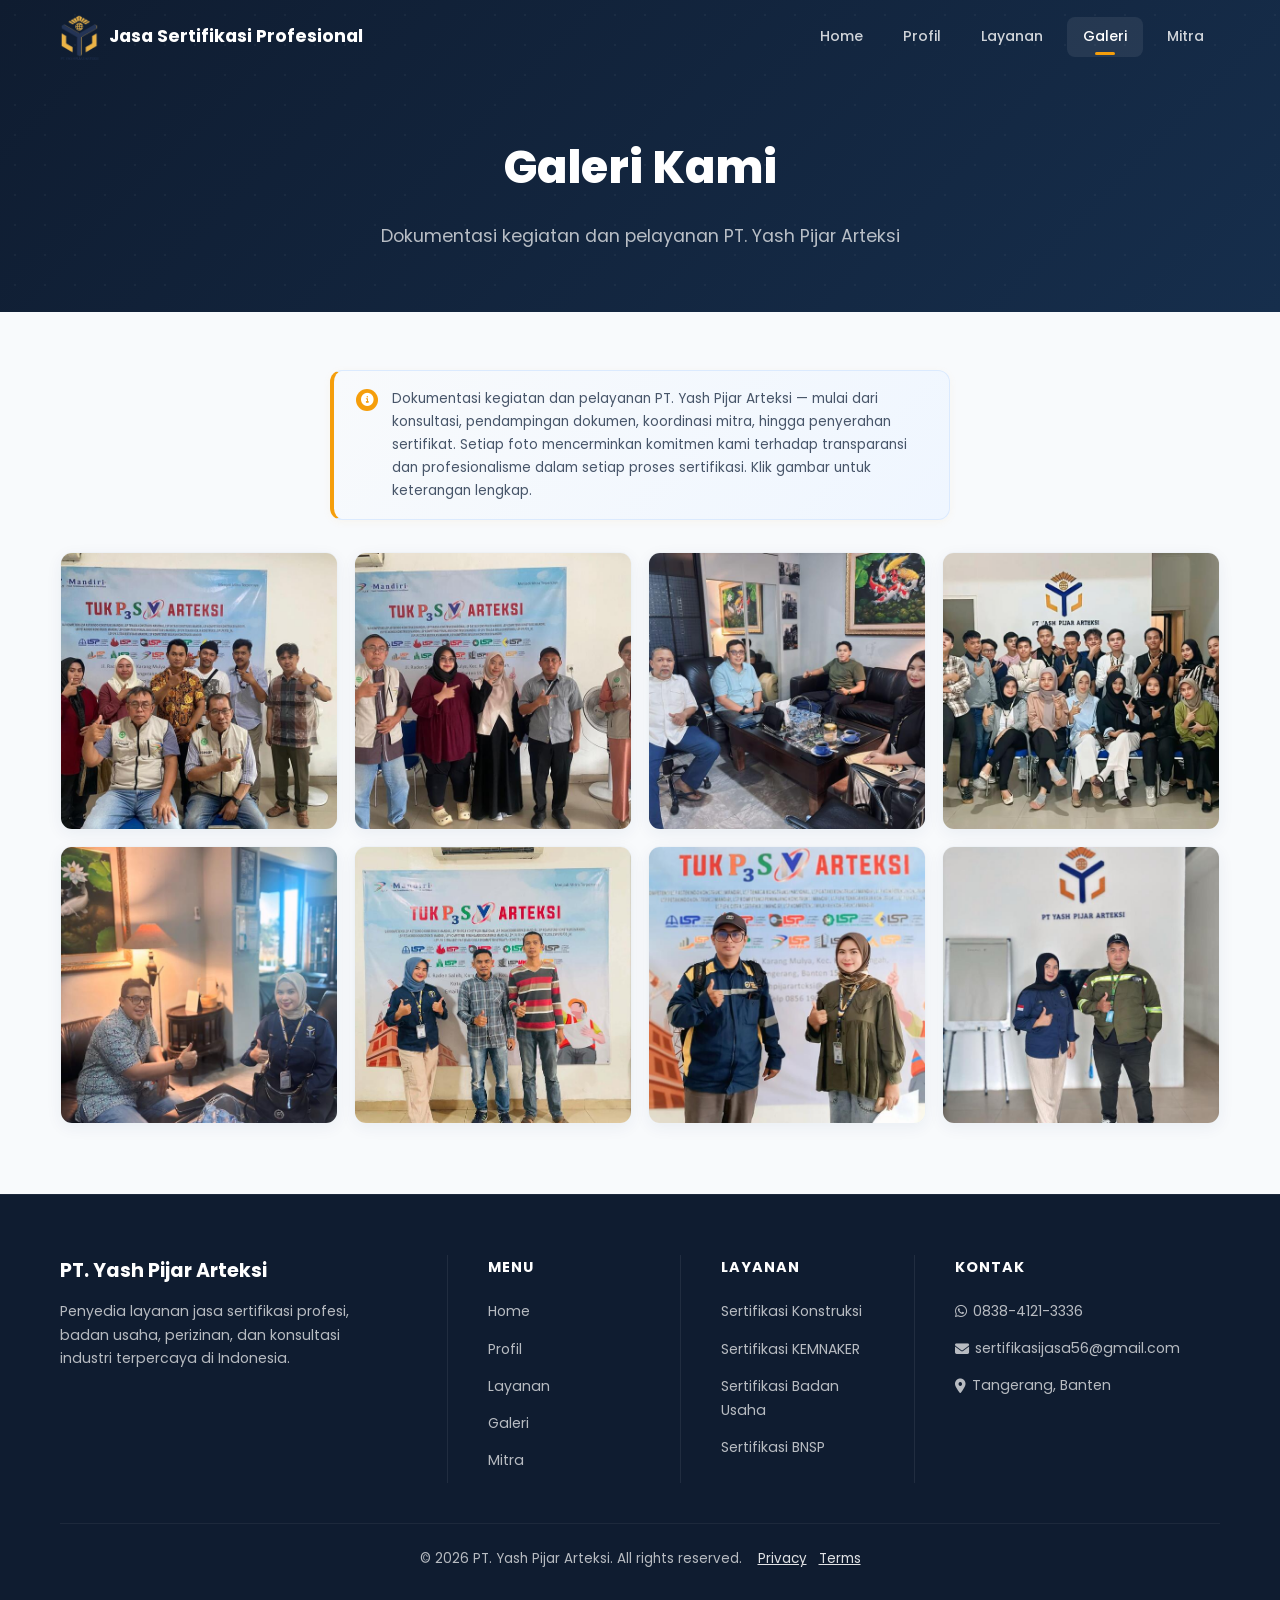
==== commit 153e7236: "perf: split critical CSS inline (49KB->21KB) + async full stylesheet, content-visibility below-fold," ====
--- a/galeri.html
+++ b/galeri.html
@@ -21,8 +21,10 @@
   <link rel="preload" href="assets/fonts/poppins-400.woff2" as="font" type="font/woff2" crossorigin>
   <link rel="preload" href="assets/fonts/poppins-800.woff2" as="font" type="font/woff2" crossorigin>
   <link rel="stylesheet" href="css/fonts.css" media="print" onload="this.media='all'"><noscript><link rel="stylesheet" href="css/fonts.css"></noscript>
+  <link rel="preconnect" href="https://cdnjs.cloudflare.com" crossorigin>
   <link rel="stylesheet" href="https://cdnjs.cloudflare.com/ajax/libs/font-awesome/6.5.0/css/all.min.css" media="print" onload="this.media='all'"><noscript><link rel="stylesheet" href="https://cdnjs.cloudflare.com/ajax/libs/font-awesome/6.5.0/css/all.min.css"></noscript>
-  <style>*,::after,::before{margin:0;padding:0;box-sizing:border-box}:root{--primary:#0F1C30;--secondary:#162E4C;--accent:#F59E0B;--accent-hover:#d97706;--light:#F8FAFC;--text-dark:#1E293B;--text-light:#FFFFFF;--shadow-sm:0 1px 3px rgba(0, 0, 0, 0.1);--shadow-md:0 4px 20px rgba(0, 0, 0, 0.12);--shadow-lg:0 10px 40px rgba(0, 0, 0, 0.2);--radius-sm:8px;--radius-md:12px;--radius-lg:20px;--transition:0.3s cubic-bezier(0.4, 0, 0.2, 1);--font:'Poppins',sans-serif}html{scroll-behavior:smooth;font-size:16px;touch-action:pan-y}body{font-family:var(--font);color:var(--text-dark);background:var(--light);line-height:1.7;overflow-x:hidden}a{text-decoration:none;color:inherit}ul{list-style:none}img{max-width:100%;display:block}.container{max-width:1200px;margin:0 auto;padding:0 20px}.section-padding{padding:70px 0}.section-tag{display:inline-block;font-size:.8rem;font-weight:600;letter-spacing:2px;text-transform:uppercase;color:var(--accent);margin-bottom:12px}.section-title{font-size:2.2rem;font-weight:700;color:var(--primary);margin-bottom:16px;line-height:1.3}.section-subtitle{font-size:1.05rem;color:#475569;max-width:640px;margin:0 auto 50px auto;text-align:center}.text-center{text-align:center}.btn{display:inline-flex;align-items:center;gap:10px;padding:14px 32px;border-radius:50px;font-family:var(--font);font-size:.9rem;font-weight:600;border:none;cursor:pointer;transition:var(--transition);white-space:nowrap}.btn-primary{background:var(--accent);color:var(--primary)}.btn-primary:hover{background:var(--accent-hover);transform:translateY(-2px);box-shadow:0 8px 25px rgba(245,158,11,.35)}.btn-outline{background:0 0;color:var(--text-light);border:2px solid rgba(255,255,255,.3)}.btn-outline:hover{border-color:var(--accent);color:var(--accent);transform:translateY(-2px)}.btn-wa{background:#25d366;color:#fff}.btn-wa:hover{background:#1da851;transform:translateY(-2px);box-shadow:0 8px 25px rgba(37,211,102,.35)}.btn-lg{padding:18px 44px;font-size:1rem}.btn-pulse{animation:pulse 2s infinite}.navbar{position:fixed;top:0;left:0;right:0;z-index:1000;padding:14px 0;transition:var(--transition);background:0 0}.navbar.scrolled{background:rgba(15,28,48,.94);backdrop-filter:blur(16px);-webkit-backdrop-filter:blur(16px);border-bottom:1px solid rgba(255,255,255,.06);padding:10px 0}.navbar .container{display:flex;align-items:center;justify-content:space-between;flex-wrap:nowrap}.nav-logo{display:flex;align-items:center;gap:10px}.nav-logo-img{height:46px;width:auto;display:block}.nav-logo-text{color:var(--text-light);font-weight:700;font-size:1.1rem;white-space:nowrap}.nav-links{display:flex;align-items:center;gap:8px}.nav-links a{color:rgba(255,255,255,.8);padding:8px 16px;border-radius:8px;font-size:.88rem;font-weight:500;transition:var(--transition);position:relative}.nav-links a.active,.nav-links a:hover{color:var(--text-light);background:rgba(255,255,255,.08)}.nav-links a.active::after{content:'';position:absolute;bottom:2px;left:50%;transform:translateX(-50%);width:20px;height:3px;background:var(--accent);border-radius:2px}.nav-hamburger{display:none;flex-direction:column;gap:5px;cursor:pointer;padding:8px;background:rgba(255,255,255,.1);border:none;border-radius:8px;margin-left:8px}.nav-hamburger span{width:26px;height:2.5px;background:var(--text-light);border-radius:2px;transition:var(--transition)}.nav-hamburger.active span:first-child{transform:rotate(45deg) translate(5px,5px)}.nav-hamburger.active span:nth-child(2){opacity:0}.nav-hamburger.active span:nth-child(3){transform:rotate(-45deg) translate(5px,-5px)}.hero{min-height:100vh;background:linear-gradient(135deg,var(--primary) 0,var(--secondary) 60%,#12243c 100%);display:flex;align-items:center;position:relative;overflow:hidden;padding-top:80px}.hero::before{content:'';position:absolute;inset:0;pointer-events:none;z-index:0}.hero-stars{position:absolute;inset:0;pointer-events:none;z-index:0;overflow:hidden}.hero-stars span{position:absolute;width:2px;height:2px;background:#fff;border-radius:50%;box-shadow:0 0 4px rgba(255,255,255,.3);animation:starTwinkle var(--dur,3s) ease-in-out infinite alternate;animation-delay:var(--delay, 0s);opacity:var(--star-op, .4)}.hero-stars span.bright{width:3px;height:3px;box-shadow:0 0 6px rgba(255,255,255,.5),0 0 12px rgba(255,255,255,.15)}@keyframes starTwinkle{0%{opacity:calc(var(--star-op, .4) * .15);transform:scale(.5)}100%{opacity:var(--star-op, .4);transform:scale(1.5)}}.hero-glow{position:absolute;border-radius:50%;pointer-events:none;z-index:0;filter:blur(60px);opacity:.15;animation:glowDrift 12s ease-in-out infinite alternate}.hero-glow.g1{width:400px;height:400px;background:radial-gradient(circle,var(--accent),transparent);top:-5%;right:-5%;animation-delay:0s}.hero-glow.g3{width:250px;height:250px;background:radial-gradient(circle,#8b5cf6,transparent);top:40%;left:50%;animation-delay:-8s}@keyframes glowDrift{0%{transform:translate(0,0) scale(1)}33%{transform:translate(30px,-20px) scale(1.1)}66%{transform:translate(-20px,30px) scale(.9)}100%{transform:translate(15px,-15px) scale(1.05)}}.hero-particles{position:absolute;inset:0;overflow:hidden}.hero-particles span{position:absolute;width:6px;height:6px;background:rgba(245,158,11,.25);border-radius:50%;animation:float 8s infinite ease-in-out}.hero-particles span:first-child{top:15%;left:10%;animation-delay:0s}.hero-particles span:nth-child(2){top:30%;left:85%;animation-delay:1s;width:10px;height:10px}.hero-particles span:nth-child(3){top:70%;left:20%;animation-delay:2s}.hero-particles span:nth-child(4){top:55%;left:75%;animation-delay:3s;width:8px;height:8px}.hero-particles span:nth-child(5){top:85%;left:50%;animation-delay:4s}.hero-particles span:nth-child(6){top:20%;left:45%;animation-delay:.5s}@keyframes float{0%,100%{transform:translateY(0) scale(1);opacity:.4}50%{transform:translateY(-30px) scale(1.3);opacity:.8}}.hero .container{position:relative;z-index:2;text-align:center}.hero-badge{display:inline-flex;align-items:center;gap:8px;background:rgba(245,158,11,.12);border:1px solid rgba(245,158,11,.25);color:var(--accent);padding:8px 20px;border-radius:50px;font-size:.82rem;font-weight:500;margin-bottom:28px}.hero-title{font-size:3.5rem;font-weight:800;color:var(--text-light);line-height:1.15;margin-bottom:20px}.hero-title .highlight{background:linear-gradient(135deg,var(--accent),#fbbf24);-webkit-background-clip:text;-webkit-text-fill-color:transparent;background-clip:text}.hero-title .cursor{display:inline-block;width:3px;height:1em;background:var(--accent);margin-left:4px;animation:blink .8s infinite;vertical-align:text-bottom}@keyframes blink{0%,100%{opacity:1}50%{opacity:0}}.hero-subtitle{font-size:1.15rem;color:rgba(255,255,255,.7);max-width:620px;margin:0 auto 36px auto}.hero-actions{display:flex;align-items:center;justify-content:center;gap:16px;flex-wrap:wrap;margin-bottom:50px}.hero-stats{display:flex;justify-content:center;gap:40px;flex-wrap:wrap}.hero-stat{text-align:center}.hero-stat .number{font-size:2.5rem;font-weight:800;color:var(--accent);line-height:1.2}.hero-stat .label{font-size:.85rem;color:rgba(255,255,255,.6);font-weight:400}.hero-features{display:grid;grid-template-columns:repeat(4,1fr);gap:20px;margin-top:50px;max-width:900px;margin-left:auto;margin-right:auto}.hero-feature{background:rgba(255,255,255,.05);border:1px solid rgba(255,255,255,.08);border-radius:var(--radius-md);padding:20px;text-align:center;transition:var(--transition)}.hero-feature:hover{background:rgba(255,255,255,.1);transform:translateY(-4px)}.hero-feature .icon{font-size:1.5rem;color:var(--accent);margin-bottom:8px}.hero-feature h4{color:var(--text-light);font-size:.8rem;font-weight:600;letter-spacing:.5px}@media (min-width:769px){.hero-features{gap:0}.hero-feature{border-right:1px solid rgba(255,255,255,.12);border-radius:0}.hero-feature:first-child{border-radius:var(--radius-md) 0 0 var(--radius-md)}.hero-feature:last-child{border-right:none;border-radius:0 var(--radius-md) var(--radius-md) 0}.footer-grid>*{border-right:1px solid rgba(255,255,255,.08);padding-right:40px}.footer-grid>:last-child{border-right:none}}.page-header{padding:130px 0 60px;background:linear-gradient(135deg,var(--primary) 0,var(--secondary) 100%);position:relative;overflow:hidden;text-align:center}.page-header::before{content:'';position:absolute;inset:0;background-image:radial-gradient(rgba(255,255,255,.04) 1px,transparent 1px);background-size:30px 30px}.page-header h1{font-size:2.8rem;font-weight:800;color:var(--text-light);margin-bottom:16px;position:relative;z-index:1}.page-header p{font-size:1.1rem;color:rgba(255,255,255,.7);max-width:600px;margin:0 auto;position:relative;z-index:1}.about-grid{display:grid;grid-template-columns:1fr 1fr;gap:60px;align-items:center}.about-content{position:relative;padding-left:24px}.about-content::before{content:'';position:absolute;left:0;top:0;width:4px;height:100%;background:linear-gradient(180deg,var(--accent),var(--accent-hover));border-radius:4px}.about-content>.section-tag{margin-bottom:8px}.about-content>.section-title{margin-bottom:20px}.about-content p{color:#475569;margin-bottom:20px;font-size:1rem;line-height:1.8}.about-content p strong{color:var(--primary)}.about-visual{display:grid;grid-template-columns:1fr 1fr;gap:16px}.about-card{background:var(--text-light);border-radius:var(--radius-md);padding:28px 24px;box-shadow:0 4px 20px rgba(21,45,107,.06);text-align:center;transition:all .3s ease;border:1px solid #e2e8f0}.about-card:hover{transform:translateY(-6px);box-shadow:0 8px 30px rgba(21,45,107,.1);border-color:var(--accent)}.about-card .icon{width:56px;height:56px;border-radius:16px;background:linear-gradient(135deg,rgba(245,158,11,.1),rgba(245,158,11,.05));display:flex;align-items:center;justify-content:center;font-size:1.4rem;color:var(--accent);margin:0 auto 14px;transition:all .3s ease}.about-card:hover .icon{background:linear-gradient(135deg,var(--accent),var(--accent-hover));color:#fff;transform:scale(1.1) rotate(-5deg)}.about-card h4{font-size:1rem;font-weight:700;color:var(--primary);margin-bottom:6px}.about-card p{font-size:.85rem;color:#475569;margin:0}.visi-misi-grid{display:grid;grid-template-columns:1fr 1fr;gap:40px}.misi-card,.visi-card{background:var(--text-light);border-radius:var(--radius-lg);padding:40px;box-shadow:0 4px 20px rgba(21,45,107,.06);border:1px solid #e2e8f0;transition:all .3s ease;position:relative;overflow:hidden}.misi-card::after,.visi-card::after{content:'';position:absolute;top:0;left:0;right:0;height:4px;border-radius:var(--radius-lg) var(--radius-lg) 0 0}.visi-card::after{background:linear-gradient(90deg,var(--secondary),#60a5fa)}.misi-card::after{background:linear-gradient(90deg,var(--accent),var(--accent-hover))}.misi-card:hover,.visi-card:hover{box-shadow:0 12px 40px rgba(21,45,107,.1);transform:translateY(-4px)}.misi-card .icon,.visi-card .icon{width:56px;height:56px;border-radius:16px;display:flex;align-items:center;justify-content:center;font-size:1.4rem;margin-bottom:20px}.visi-card .icon{background:linear-gradient(135deg,#dbeafe,#eff6ff);color:var(--secondary)}.misi-card .icon{background:linear-gradient(135deg,#fef3c7,#fffbeb);color:var(--accent-hover)}.misi-card h3,.visi-card h3{font-size:1.4rem;font-weight:700;color:var(--primary);margin-bottom:14px}.visi-card p{color:#475569;font-style:italic;font-size:1rem}.misi-card ul{display:flex;flex-direction:column;gap:14px}.misi-card ul li{display:flex;align-items:flex-start;gap:12px;color:#475569;font-size:.95rem}.misi-card ul li i{color:var(--accent);margin-top:4px;flex-shrink:0}.keypoints-grid{display:grid;grid-template-columns:repeat(4,1fr);gap:24px}.keypoint-card{background:var(--text-light);border-radius:var(--radius-md);padding:32px 24px;text-align:center;box-shadow:0 4px 20px rgba(21,45,107,.06);border:1px solid #e2e8f0;transition:all .3s ease;position:relative}.keypoint-card:hover{transform:translateY(-8px);box-shadow:0 12px 40px rgba(21,45,107,.1);border-color:var(--accent)}.keypoint-card .icon{width:64px;height:64px;border-radius:50%;background:linear-gradient(135deg,rgba(245,158,11,.1),rgba(245,158,11,.05));display:flex;align-items:center;justify-content:center;font-size:1.5rem;color:var(--accent);margin:0 auto 16px;transition:var(--transition)}.keypoint-card:hover .icon{background:linear-gradient(135deg,var(--accent),var(--accent-hover));color:#fff;transform:scale(1.1)}.keypoint-card h4{font-size:1rem;font-weight:700;color:var(--primary);margin-bottom:8px}.keypoint-card p{font-size:.85rem;color:#475569}.services-list{display:flex;flex-direction:column;gap:40px;max-width:960px;margin:0 auto}.service-item{display:flex;align-items:center;gap:40px;background:var(--text-light);border-radius:var(--radius-lg);padding:0;box-shadow:0 8px 30px rgba(21,45,107,.06);transition:var(--transition);overflow:hidden}.service-item:hover{box-shadow:0 12px 40px rgba(21,45,107,.1);transform:translateY(-4px)}.service-item-img{flex:0 0 280px;height:280px;overflow:hidden}.service-item-img img{width:100%;height:100%;object-fit:cover;display:block;transition:var(--transition)}.service-item:hover .service-item-img img{transform:scale(1.05)}.service-item-body{flex:1;padding:32px 32px 32px 0}.service-item-reverse{flex-direction:row-reverse}.service-item-reverse .service-item-body{padding:32px 0 32px 32px}.service-item-header{display:flex;align-items:center;gap:16px;margin-bottom:16px}.service-item-num{flex-shrink:0;width:48px;height:48px;border-radius:12px;background:linear-gradient(135deg,var(--accent),var(--accent-hover));color:#fff;display:flex;align-items:center;justify-content:center;font-size:1rem;font-weight:800}.service-item-header h3{font-size:1.2rem;font-weight:700;color:var(--primary);line-height:1.3}.service-item-desc{color:#475569;font-size:.92rem;line-height:1.7;margin-bottom:20px}.service-item-tags{display:flex;flex-wrap:wrap;gap:8px}.service-item-tags span{background:linear-gradient(135deg,rgba(245,158,11,.08),rgba(245,158,11,.03));color:#92400e;padding:6px 16px;border-radius:20px;font-size:.8rem;font-weight:600;transition:var(--transition)}.service-item-tags span:hover{background:linear-gradient(135deg,var(--accent),var(--accent-hover));color:#fff;transform:translateY(-2px)}@media (max-width:768px){.services-list{gap:28px}.service-item{flex-direction:column;gap:0}.service-item-reverse{flex-direction:column}.service-item-img{flex:none;width:100%;height:200px}.service-item-body{padding:24px 20px}.service-item-reverse .service-item-body{padding:24px 20px}.service-item-header{gap:12px}.service-item-num{width:40px;height:40px;font-size:.85rem}.service-item-header h3{font-size:1rem}.service-item-desc{font-size:.85rem}.service-item-tags span{font-size:.75rem;padding:4px 12px}}@media (max-width:480px){.services-list{gap:20px}.service-item-img{height:160px}.service-item-body{padding:20px 16px}.service-item-reverse .service-item-body{padding:20px 16px}.service-item-header{flex-direction:column;align-items:flex-start;gap:8px}.service-item-num{width:36px;height:36px;font-size:.8rem}.service-item-header h3{font-size:.92rem}.service-item-desc{font-size:.82rem}.service-item-tags span{font-size:.72rem;padding:4px 10px}}.services-grid.scroll-x{display:flex;gap:20px;overflow-x:auto;scroll-snap-type:x mandatory;flex-wrap:nowrap;touch-action:pan-x;padding:0 52px;-ms-overflow-style:none;scrollbar-width:none}.services-grid.scroll-x::-webkit-scrollbar{display:none}.services-grid.scroll-x>*{flex:0 0 calc(100% / 3);scroll-snap-align:center}.service-card{background:var(--text-light);border-radius:var(--radius-md);padding:32px 24px;text-align:center;box-shadow:var(--shadow-sm);border:1px solid #e2e8f0;transition:var(--transition);position:relative;overflow:hidden}.service-card::before{content:'';position:absolute;top:0;left:0;right:0;height:4px;background:linear-gradient(90deg,var(--accent),var(--accent-hover));transform:scaleX(0);transition:var(--transition)}.service-card:hover::before{transform:scaleX(1)}.service-card:hover{transform:translateY(-8px);box-shadow:var(--shadow-md)}.service-card .icon{width:60px;height:60px;border-radius:16px;background:linear-gradient(135deg,rgba(245,158,11,.1),rgba(245,158,11,.05));display:flex;align-items:center;justify-content:center;font-size:1.4rem;color:var(--accent);margin:0 auto 18px;transition:var(--transition)}.service-card:hover .icon{background:linear-gradient(135deg,var(--accent),var(--accent-hover));color:#fff}.mitra-card-icon{background:var(--text-light)!important;border:1px solid #e2e8f0;overflow:hidden}.mitra-card-icon img{width:36px;height:36px;object-fit:contain;transition:var(--transition)}.service-card:hover .mitra-card-icon img{transform:scale(1.15)}.service-card:hover .mitra-card-icon{background:var(--text-light)!important;border-color:var(--accent);box-shadow:0 0 0 3px rgba(245,158,11,.15)}.service-card h4{font-size:1rem;font-weight:700;color:var(--primary);margin-bottom:10px}.service-card p{font-size:.85rem;color:#475569}.badge-grid{display:grid;grid-template-columns:repeat(4,1fr);gap:14px}.badge-item{background:var(--text-light);border:1px solid #e2e8f0;border-radius:var(--radius-sm);padding:16px 12px;text-align:center;font-size:.78rem;font-weight:600;color:var(--text-dark);transition:var(--transition);cursor:default;box-shadow:var(--shadow-sm)}.badge-item:hover{transform:scale(1.05);border-color:var(--accent);box-shadow:0 8px 25px rgba(245,158,11,.2);color:var(--accent);background:#fffbeb}.badge-item i{display:block;font-size:1.2rem;margin-bottom:6px;color:var(--primary)}.mitra-badge-grid{max-width:800px;margin:0 auto}.mitra-badge{display:flex;flex-direction:column;align-items:center;gap:8px;padding:20px 12px}.mitra-badge img{width:50px;height:50px;object-fit:contain;border-radius:50%;background:#f8fafc;padding:6px;box-shadow:0 2px 8px rgba(21,45,107,.06);transition:var(--transition)}.mitra-badge:hover img{transform:scale(1.15);box-shadow:0 4px 16px rgba(245,158,11,.2)}.mitra-badge span{font-size:.78rem;font-weight:600;color:var(--text-dark)}.layanan-badge .badge-item{cursor:pointer;padding:18px 10px;font-size:.75rem}@media (max-width:480px){.layanan-badge{grid-template-columns:repeat(3,1fr);gap:4px}.layanan-badge .badge-item{padding:8px 4px;font-size:.65rem}}@media (max-width:380px){.layanan-badge{grid-template-columns:repeat(2,1fr);gap:4px}.layanan-badge .badge-item{padding:6px 3px;font-size:.6rem}}.mitra-grid{display:grid;grid-template-columns:repeat(5,1fr);gap:20px}.carousel-scroll{position:relative;display:flex;align-items:center}.carousel-scroll .scroll-x{flex:1}.carousel-btn{display:flex;position:absolute;top:50%;transform:translateY(-50%);z-index:3;width:36px;height:36px;border-radius:50%;border:2px solid #e2e8f0;background:var(--text-light);color:var(--primary);font-size:.9rem;cursor:pointer;align-items:center;justify-content:center;transition:var(--transition);box-shadow:var(--shadow-sm)}.carousel-btn.prev{left:-6px}.carousel-btn.next{right:-6px}.carousel-btn:hover{border-color:var(--accent);color:var(--accent);box-shadow:0 4px 15px rgba(245,158,11,.2)}@media (max-width:768px){.carousel-btn{left:4px;right:auto}.carousel-btn.next{left:auto;right:4px}.carousel-scroll .scroll-x{gap:12px;padding:8px 48px}.carousel-scroll .scroll-x>*{flex:0 0 85%}.services-grid.scroll-x{gap:12px;padding:0 48px}.services-grid.scroll-x>*{flex:0 0 85%}#institusiGrid.scroll-x{display:flex;gap:12px;overflow-x:auto;flex-wrap:nowrap;touch-action:pan-x;padding:0 48px}#institusiGrid.scroll-x>*{flex:0 0 100%;scroll-snap-align:center}}@media (max-width:480px){.carousel-btn{width:30px;height:30px;font-size:.75rem;left:2px}.carousel-btn.next{left:auto;right:2px}.carousel-scroll .scroll-x>*,.services-grid.scroll-x>*{flex:0 0 88%}#institusiGrid.scroll-x>*{flex:0 0 100%}.carousel-scroll .scroll-x{padding:8px 38px}.services-grid.scroll-x{padding:0 38px}#institusiGrid.scroll-x{padding:0 38px}}.gallery-grid{display:grid;grid-template-columns:repeat(4,1fr);gap:16px}.gallery-note{display:flex;align-items:flex-start;gap:14px;margin:-12px auto 32px;max-width:620px;background:linear-gradient(135deg,#f8fafc 0,#eff6ff 100%);border:1px solid #dbeafe;border-left:4px solid var(--accent);border-radius:var(--radius-md);padding:16px 22px;box-shadow:0 2px 8px rgba(245,158,11,.06)}.gallery-note i{color:#fff;font-size:.8rem;margin-top:2px;flex-shrink:0;background:var(--accent);width:22px;height:22px;border-radius:50%;display:flex;align-items:center;justify-content:center}.gallery-note span{font-size:.85rem;color:#475569;line-height:1.7}.gallery-item{border-radius:var(--radius-md);overflow:hidden;box-shadow:0 4px 16px rgba(21,45,107,.06);transition:all .4s cubic-bezier(.34, 1.56, .64, 1);aspect-ratio:1;position:relative;cursor:pointer;border:1px solid #eef2f6}.gallery-item::after{content:'\f00e';font-family:'Font Awesome 6 Free';font-weight:900;position:absolute;top:50%;left:50%;transform:translate(-50%,-50%) scale(0);font-size:1.3rem;color:#fff;background:linear-gradient(135deg,var(--accent),#fbbf24);width:50px;height:50px;border-radius:50%;display:flex;align-items:center;justify-content:center;transition:transform .35s cubic-bezier(.34, 1.56, .64, 1),background .2s ease;z-index:2;pointer-events:none;box-shadow:0 4px 16px rgba(245,158,11,.3)}.gallery-item:hover::after{transform:translate(-50%,-50%) scale(1)}.gallery-item:hover{box-shadow:0 12px 36px rgba(21,45,107,.12);transform:translateY(-4px) scale(1.02);border-color:#fde68a}.gallery-item img{width:100%;height:100%;object-fit:cover;display:block;transition:var(--transition)}.gallery-item:hover img{transform:scale(1.08)}@media (max-width:768px){.gallery-grid{grid-template-columns:repeat(2,1fr);gap:8px}}@media (max-width:480px){.gallery-grid{grid-template-columns:repeat(2,1fr);gap:6px}}.lightbox-overlay{position:fixed;top:0;left:0;width:100%;height:100%;background:rgba(0,0,0,.85);z-index:9999;display:flex;align-items:center;justify-content:center;opacity:0;pointer-events:none;transition:opacity .3s ease}.lightbox-overlay.active{opacity:1;pointer-events:auto}.lightbox-content{position:relative;max-width:720px;width:90%;background:#fff;border-radius:var(--radius-lg);overflow:hidden;box-shadow:0 24px 64px rgba(0,0,0,.3)}.lightbox-img{width:100%;display:block;max-height:60vh;object-fit:contain;background:#f1f5f9}.lightbox-desc{padding:20px 24px 24px;font-size:.85rem;color:#475569;line-height:1.7;background:#fff}.lightbox-close{position:absolute;top:12px;right:14px;width:36px;height:36px;border-radius:50%;border:none;background:rgba(0,0,0,.5);color:#fff;font-size:1.4rem;cursor:pointer;display:flex;align-items:center;justify-content:center;transition:background .2s ease;line-height:1}.lightbox-close:hover{background:rgba(0,0,0,.75)}.mitra-card{background:var(--text-light);border-radius:var(--radius-md);padding:32px 16px;text-align:center;transition:var(--transition);box-shadow:0 6px 24px rgba(21,45,107,.06);display:flex;flex-direction:column;align-items:center;cursor:pointer;position:relative;border:1px solid #eef2f6;overflow:hidden}.mitra-card:hover{transform:translateY(-6px);box-shadow:0 12px 36px rgba(21,45,107,.1)}.mitra-card h4{font-size:.95rem;font-weight:700;color:var(--primary);margin-top:12px;margin-bottom:4px}.mitra-card p{font-size:.78rem;color:#94a3b8;max-width:100%}.mitra-card::before{content:'';position:absolute;top:0;left:0;right:0;height:3px;background:linear-gradient(90deg,var(--accent),#fbbf24);opacity:0;transition:opacity .3s ease}.mitra-card:hover::before{opacity:1}.mitra-card:hover{border-color:#fde68a}.mitra-closing{padding:16px 0 0}.mitra-closing-box{max-width:620px;margin:0 auto 32px;background:linear-gradient(135deg,#f8fafc 0,#eff6ff 100%);border:1px solid #dbeafe;border-left:4px solid var(--accent);border-radius:var(--radius-md);padding:14px 20px;display:flex;align-items:flex-start;gap:10px;box-shadow:0 2px 8px rgba(245,158,11,.06)}.mitra-closing-icon{width:22px;height:22px;border-radius:50%;background:var(--accent);display:flex;align-items:center;justify-content:center;flex-shrink:0;font-size:.72rem;color:#fff;margin-top:3px}.mitra-closing-box p{font-size:.85rem;color:#475569;line-height:1.6;margin:0}.mitra-modal{position:fixed;top:0;left:0;width:100%;height:100%;background:rgba(15,23,42,.65);backdrop-filter:blur(4px);z-index:9998;display:flex;align-items:center;justify-content:center;opacity:0;pointer-events:none;transition:opacity .3s ease}.mitra-modal.active{opacity:1;pointer-events:auto}.mitra-modal-content{background:#fff;border-radius:var(--radius-lg);max-width:480px;width:88%;box-shadow:0 8px 24px rgba(15,23,42,.08),0 24px 64px rgba(15,23,42,.16);position:relative;overflow:hidden;transform:translateY(12px) scale(.97);transition:transform .35s cubic-bezier(.34, 1.56, .64, 1)}.mitra-modal.active .mitra-modal-content{transform:translateY(0) scale(1)}.mitra-modal-header{background:linear-gradient(135deg,var(--primary),#1e40af);padding:24px 32px 20px;text-align:center;position:relative}.mitra-modal-header h3{font-size:1.25rem;font-weight:700;color:#fff;margin-bottom:2px}.mitra-modal-header .mitra-modal-sub{font-size:.82rem;color:rgba(255,255,255,.7);display:block}.mitra-modal-close{position:absolute;top:12px;right:14px;width:30px;height:30px;border-radius:50%;border:none;background:rgba(255,255,255,.2);color:#fff;font-size:1.2rem;cursor:pointer;display:flex;align-items:center;justify-content:center;transition:background .2s ease;z-index:2;line-height:1}.mitra-modal-close:hover{background:rgba(255,255,255,.35)}.mitra-modal-body{padding:32px 32px 36px;display:flex;flex-direction:column;align-items:center}.mitra-modal-logo{width:104px;height:104px;border-radius:50%;border:4px solid #e2e8f0;display:flex;align-items:center;justify-content:center;overflow:hidden;margin:-64px auto 0;background:#fff;box-shadow:0 4px 16px rgba(21,45,107,.1);position:relative;z-index:1}.mitra-modal-logo img{width:100%;height:100%;object-fit:contain;padding:12px}.mitra-modal-body p{font-size:.88rem;color:#475569;line-height:1.8;text-align:left;margin-top:20px;padding-top:20px;border-top:1px solid #f1f5f9}.mitra-slider{position:relative;max-width:960px;margin:48px auto 0;overflow:hidden;padding:0 52px}.mitra-slider-track{display:flex;transition:transform .5s cubic-bezier(.25, .46, .45, .94)}.mitra-slide{flex:0 0 100%;display:flex;flex-direction:column;align-items:center;justify-content:center;text-align:center;padding:40px 24px;box-sizing:border-box}.mitra-slide-logo{width:120px;height:120px;border-radius:50%;background:var(--text-light);box-shadow:0 6px 24px rgba(21,45,107,.06);display:flex;align-items:center;justify-content:center;padding:20px;margin-bottom:20px;transition:transform .3s ease,box-shadow .3s ease}.mitra-slide:hover .mitra-slide-logo{transform:translateY(-6px) scale(1.05);box-shadow:0 12px 36px rgba(21,45,107,.12)}.mitra-slide-logo img{max-width:100%;max-height:100%;object-fit:contain}.mitra-slide h4{font-size:1.05rem;font-weight:700;color:var(--primary);margin-bottom:6px}.mitra-slide p{font-size:.85rem;color:#94a3b8;max-width:260px;line-height:1.4}.mitra-slider-btn{position:absolute;top:50%;transform:translateY(-50%);z-index:3;width:40px;height:40px;border-radius:50%;border:2px solid #e2e8f0;background:var(--text-light);color:var(--primary);font-size:1rem;cursor:pointer;display:flex;align-items:center;justify-content:center;transition:all .3s ease;box-shadow:0 2px 12px rgba(21,45,107,.08)}.mitra-slider-btn:hover{border-color:var(--accent);color:var(--accent);box-shadow:0 4px 16px rgba(245,158,11,.2)}.mitra-slider-prev{left:4px}.mitra-slider-next{right:4px}.mitra-slider-dots{display:flex;justify-content:center;gap:8px;margin-top:20px}.mitra-slider-dots .dot{width:10px;height:10px;border-radius:50%;border:none;background:#cbd5e1;cursor:pointer;transition:all .3s ease;padding:0}.mitra-slider-dots .dot.active{background:var(--primary);transform:scale(1.25)}@media (min-width:769px){.mitra-slider{padding:0 60px}.mitra-slide{flex:0 0 calc(100% / 3)}}@media (max-width:768px){.mitra-slider-btn{width:36px;height:36px;font-size:.9rem}.mitra-slider-dots{display:none}}@media (max-width:480px){.mitra-slider{padding:0 36px}.mitra-slider-btn{width:32px;height:32px;font-size:.8rem}.mitra-slider-prev{left:0}.mitra-slider-next{right:0}.mitra-slide-logo{width:100px;height:100px;padding:16px}}.location-info{display:grid;grid-template-columns:1fr 1.5fr;gap:40px;align-items:start}.location-detail{background:var(--text-light);border-radius:var(--radius-md);padding:32px;box-shadow:var(--shadow-sm);border:1px solid #e2e8f0}.location-detail h3{font-size:1.2rem;font-weight:700;color:var(--primary);margin-bottom:16px}.location-detail .info-item{display:flex;gap:14px;margin-bottom:18px;align-items:flex-start}.location-detail .info-item i{color:var(--accent);font-size:1.1rem;margin-top:4px;width:20px;text-align:center}.location-detail .info-item p{color:#475569;font-size:.92rem}.location-map{border-radius:var(--radius-md);overflow:hidden;box-shadow:var(--shadow-sm);border:1px solid #e2e8f0}.location-map iframe{width:100%;height:320px;display:block;border:none}.cta-section{background:linear-gradient(135deg,var(--secondary) 0,var(--primary) 100%);text-align:center;position:relative;overflow:hidden}.cta-section::before{content:'';position:absolute;inset:0;background-image:radial-gradient(rgba(245,158,11,.06) 1px,transparent 1px);background-size:24px 24px}.cta-section .container{position:relative;z-index:1}.cta-section h2{font-size:2.2rem;font-weight:800;color:var(--text-light);margin-bottom:12px}.cta-section h2 span{background:linear-gradient(135deg,var(--accent),#fbbf24);-webkit-background-clip:text;-webkit-text-fill-color:transparent;background-clip:text}.cta-section p{color:rgba(255,255,255,.7);margin-bottom:32px;font-size:1.05rem}#institusiGrid{display:flex;flex-wrap:wrap;justify-content:center;gap:20px}#institusiGrid .mitra-card{flex:0 0 calc(25% - 20px);max-width:calc(25% - 20px);padding:24px 16px;min-height:200px;justify-content:center}#institusiGrid .logo-wrap{width:80px;height:80px;border-radius:50%;display:flex;align-items:center;justify-content:center;margin:0 auto 16px;overflow:hidden;background:#fff;border:2px solid #e2e8f0;transition:var(--transition)}#institusiGrid .mitra-card:hover .logo-wrap{border-color:var(--accent);box-shadow:0 4px 20px rgba(245,158,11,.2)}#institusiGrid .logo-wrap img{width:100%;height:100%;object-fit:contain;padding:8px}#institusiGrid .mitra-card h4{font-size:.9rem}#institusiGrid .mitra-card p{font-size:.75rem}@media (max-width:1024px){#institusiGrid .mitra-card{flex:0 0 calc(33.33% - 20px);max-width:calc(33.33% - 20px);min-height:180px}}@media (max-width:600px){#institusiGrid{gap:12px}#institusiGrid .mitra-card{flex:0 0 calc(50% - 12px);max-width:calc(50% - 12px);padding:16px 10px;min-height:150px}#institusiGrid .mitra-card:last-child{margin:0 auto}#institusiGrid .logo-wrap{width:56px;height:56px;margin-bottom:10px}#institusiGrid .logo-wrap img{padding:5px}#institusiGrid .mitra-card h4{font-size:.78rem}#institusiGrid .mitra-card p{font-size:.65rem}}@media (max-width:380px){#institusiGrid{gap:10px}#institusiGrid .mitra-card{flex:0 0 calc(50% - 10px);max-width:calc(50% - 10px);padding:12px 6px;min-height:130px}#institusiGrid .mitra-card:last-child{margin:0 auto}#institusiGrid .logo-wrap{width:46px;height:46px;margin-bottom:8px}#institusiGrid .logo-wrap img{padding:4px}#institusiGrid .mitra-card h4{font-size:.7rem}#institusiGrid .mitra-card p{font-size:.6rem}}.section-ringkasan{padding:0 0 32px}.section-badge{padding:40px 0}.section-badge-alt{padding:40px 0;background:#f1f5f9}.badge-grid-ringkasan{display:grid;grid-template-columns:repeat(5,1fr);gap:14px;max-width:900px;margin:24px auto 0}.page-section-header .section-subtitle{margin-bottom:0}@media (max-width:768px){.section-ringkasan{padding:0 0 16px}.section-badge{padding:24px 0}.section-badge-alt{padding:24px 0}.badge-grid-ringkasan{grid-template-columns:repeat(3,1fr);gap:6px}}@media (max-width:480px){.section-ringkasan{padding:0 0 12px}.section-badge{padding:16px 0}.section-badge-alt{padding:16px 0}.badge-grid-ringkasan{grid-template-columns:repeat(3,1fr);gap:4px}.badge-grid-ringkasan .badge-item{padding:6px 4px;font-size:.65rem}}@media (max-width:380px){.section-ringkasan{padding:0 0 8px}.section-badge{padding:12px 0}.section-badge-alt{padding:12px 0}.badge-grid-ringkasan{grid-template-columns:repeat(3,1fr);gap:3px}.badge-grid-ringkasan .badge-item{padding:4px 3px;font-size:.58rem}}.legal-content{max-width:800px;margin:0 auto}.legal-content h2{font-size:1.3rem;color:var(--primary);margin:32px 0 12px}.legal-content li,.legal-content p{color:#475569;font-size:.95rem;line-height:1.8}.legal-content ul{list-style:disc;padding-left:24px;margin-bottom:16px}.legal-content ul li{margin-bottom:6px}.legal-content .updated{color:#94a3b8;font-size:.85rem;margin-bottom:32px}.footer{background:var(--primary);color:rgba(255,255,255,.7);padding:60px 0 30px;border-top:1px solid rgba(255,255,255,.06)}.footer-grid{display:grid;grid-template-columns:2fr 1fr 1fr 1.2fr;gap:40px;margin-bottom:40px}.footer-brand h3{font-size:1.2rem;font-weight:700;color:var(--text-light);margin-bottom:12px}.footer-brand p{font-size:.88rem;line-height:1.7;max-width:320px}.footer-col h4{font-size:.9rem;font-weight:700;color:var(--text-light);margin-bottom:18px;text-transform:uppercase;letter-spacing:1px}.footer-col ul li{margin-bottom:10px}.footer-col ul li a{font-size:.88rem;transition:var(--transition);display:inline-flex;align-items:center;gap:6px}.footer-col ul li a:hover{color:var(--accent);padding-left:4px}.footer-bottom{border-top:1px solid rgba(255,255,255,.06);padding-top:24px;display:flex;justify-content:center;align-items:center;flex-wrap:wrap;gap:12px;font-size:.84rem}.footer-socials{display:flex;gap:12px}.footer-socials a{width:38px;height:38px;border-radius:50%;background:rgba(255,255,255,.06);display:flex;align-items:center;justify-content:center;font-size:.95rem;transition:var(--transition)}.footer-socials a:hover{background:var(--accent);color:var(--primary);transform:translateY(-3px)}.modal-overlay{position:fixed;inset:0;z-index:9999;background:rgba(0,0,0,.6);backdrop-filter:blur(6px);display:none;align-items:center;justify-content:center;padding:20px}.modal-overlay.active{display:flex}.modal{background:var(--text-light);border-radius:var(--radius-lg);width:100%;max-width:480px;padding:40px 36px 32px;position:relative;box-shadow:var(--shadow-lg);animation:modalIn .3s ease}@keyframes modalIn{from{opacity:0;transform:scale(.92) translateY(20px)}to{opacity:1;transform:scale(1) translateY(0)}}.modal-close{position:absolute;top:16px;right:16px;width:36px;height:36px;border-radius:50%;border:none;background:#f1f5f9;color:#475569;font-size:1.1rem;cursor:pointer;display:flex;align-items:center;justify-content:center;transition:var(--transition)}.modal-close:hover{background:#e2e8f0;color:var(--text-dark)}.modal-icon{width:56px;height:56px;border-radius:16px;background:linear-gradient(135deg,rgba(245,158,11,.12),rgba(245,158,11,.06));display:flex;align-items:center;justify-content:center;font-size:1.4rem;color:var(--accent);margin-bottom:16px}.modal h3{font-size:1.3rem;font-weight:700;color:var(--primary);margin-bottom:6px}.modal .modal-service-name{font-size:.9rem;color:#475569;margin-bottom:24px}.modal-form{display:flex;flex-direction:column;gap:16px}.form-group{display:flex;flex-direction:column;gap:6px}.form-group label{font-size:.82rem;font-weight:600;color:var(--text-dark)}.form-group input{padding:12px 16px;border:1.5px solid #e2e8f0;border-radius:var(--radius-sm);font-family:var(--font);font-size:.92rem;color:var(--text-dark);transition:var(--transition);background:var(--light)}.form-group input:focus{outline:0;border-color:var(--accent);box-shadow:0 0 0 3px rgba(245,158,11,.12);background:#fff}.modal-form .btn{width:100%;justify-content:center;margin-top:4px;padding:14px}.badge-item,.service-card{cursor:pointer}.reveal{opacity:0;transform:translateY(30px);transition:opacity .7s ease,transform .7s ease}.reveal.visible{opacity:1;transform:translateY(0)}@keyframes pulse{0%{box-shadow:0 0 0 0 rgba(37,211,102,.5)}70%{box-shadow:0 0 0 16px rgba(37,211,102,0)}100%{box-shadow:0 0 0 0 rgba(37,211,102,0)}}.wa-modal-overlay{position:fixed;inset:0;z-index:10002;background:rgba(0,0,0,.6);backdrop-filter:blur(6px);-webkit-backdrop-filter:blur(6px);display:none;align-items:center;justify-content:center;padding:20px}.wa-modal-overlay.active{display:flex}.wa-modal-content{background:#fff;border-radius:var(--radius-lg);width:100%;max-width:500px;padding:36px 32px 28px;position:relative;box-shadow:0 20px 60px rgba(21,45,107,.3);animation:modalIn .3s ease;max-height:90vh;overflow-y:auto}.wa-modal-close{position:absolute;top:16px;right:16px;width:36px;height:36px;border-radius:50%;border:none;background:#f1f5f9;color:#475569;font-size:1.2rem;cursor:pointer;display:flex;align-items:center;justify-content:center;transition:var(--transition)}.wa-modal-close:hover{background:#e2e8f0;color:var(--text-dark)}.wa-modal-icon{width:56px;height:56px;border-radius:16px;background:linear-gradient(135deg,rgba(37,211,102,.12),rgba(37,211,102,.06));display:flex;align-items:center;justify-content:center;font-size:1.5rem;color:#25d366;margin-bottom:16px}.wa-modal-content h3{font-size:1.3rem;font-weight:700;color:var(--primary);margin-bottom:4px}.wa-modal-desc{font-size:.88rem;color:#475569;margin-bottom:22px}.required{color:#ef4444}.optional{color:#94a3b8;font-weight:400}.field-hint{display:block;font-size:.75rem;color:#94a3b8;margin-top:4px}.tujuan-options{display:flex;gap:10px;flex-wrap:wrap}.tujuan-chip{flex:1;min-width:140px;cursor:pointer}.tujuan-chip input{position:absolute;opacity:0;pointer-events:none}.tujuan-chip span{display:flex;align-items:center;justify-content:center;gap:6px;padding:12px 16px;border:2px solid #e2e8f0;border-radius:12px;font-size:.85rem;font-weight:500;color:#475569;transition:var(--transition);text-align:center;line-height:1.3}.tujuan-chip input:checked+span{border-color:var(--accent);background:#fffbeb;color:var(--primary)}.tujuan-chip span:hover{border-color:var(--accent)}.service-selector{max-height:200px;overflow-y:auto;border:1.5px solid #e2e8f0;border-radius:var(--radius-sm);padding:10px 12px;background:var(--light)}.service-selector::-webkit-scrollbar{width:4px}.service-selector::-webkit-scrollbar-thumb{background:#cbd5e1;border-radius:2px}.service-category{margin-bottom:8px}.service-category:last-child{margin-bottom:0}.service-cat-title{font-size:.72rem;font-weight:700;color:var(--accent);text-transform:uppercase;letter-spacing:.5px;margin-bottom:6px}.service-chips{display:flex;flex-wrap:wrap;gap:6px}.service-chip{padding:5px 10px;font-size:.75rem;font-weight:500;color:#475569;background:#fff;border:1.5px solid #e2e8f0;border-radius:6px;cursor:pointer;transition:var(--transition);white-space:nowrap}.service-chip:hover{border-color:var(--accent);color:var(--primary)}.service-chip.selected{border-color:var(--accent);background:#fffbeb;color:var(--primary);font-weight:600}.wa-modal-content textarea{width:100%;padding:12px 16px;border:1.5px solid #e2e8f0;border-radius:var(--radius-sm);font-family:var(--font);font-size:.9rem;color:var(--text-dark);transition:var(--transition);background:var(--light);resize:vertical}.wa-modal-content textarea:focus{outline:0;border-color:var(--accent);box-shadow:0 0 0 3px rgba(245,158,11,.12);background:#fff}@media (max-width:480px){.wa-modal-content{padding:28px 20px 24px}.wa-modal-content h3{font-size:1.15rem}.tujuan-chip{min-width:100%}.tujuan-chip span{padding:10px 14px;font-size:.82rem}.service-selector{max-height:160px;padding:8px 10px}.service-chip{font-size:.7rem;padding:4px 8px}}@media (max-width:380px){.wa-modal-content{padding:22px 16px 20px}}@media (max-width:1024px){.keypoints-grid,.services-grid{grid-template-columns:repeat(2,1fr)}.badge-grid{grid-template-columns:repeat(4,1fr)}.mitra-grid{grid-template-columns:repeat(3,1fr)}.footer-grid{grid-template-columns:1fr 1fr 1fr}.footer-brand{grid-column:1/-1}.hero-title{font-size:2.6rem}.section-title{font-size:1.7rem}.cta-section h2{font-size:1.8rem}}@media (max-width:768px){.container{padding:0 16px}.section-padding{padding:40px 0}.section-title{font-size:1.3rem;margin-bottom:8px}.section-subtitle{font-size:.9rem;margin-bottom:24px}.hero{min-height:auto;padding:100px 0 50px}.hero-badge{font-size:.75rem;padding:6px 14px;margin-bottom:16px}.hero-title{font-size:1.7rem}.hero-subtitle{font-size:.95rem;margin-bottom:20px}.hero-actions{gap:10px;margin-bottom:28px}.hero-features{grid-template-columns:repeat(2,1fr);gap:10px;margin-top:28px}.hero-feature{padding:14px}.hero-feature .icon{font-size:1.2rem;margin-bottom:4px}.hero-stats{gap:16px}.hero-stat .number{font-size:1.8rem}.hero-stat .label{font-size:.75rem}.about-grid{grid-template-columns:1fr;gap:24px}.about-content{padding-left:16px}.about-content::before{width:3px}.about-card{padding:20px 16px}.visi-misi-grid{grid-template-columns:1fr;gap:20px}.misi-card,.visi-card{padding:24px 20px}.misi-card .icon,.visi-card .icon{width:44px;height:44px;font-size:1.1rem;margin-bottom:14px;border-radius:12px}.keypoints-grid{grid-template-columns:repeat(2,1fr);gap:12px}.keypoint-card{padding:20px 16px}.services-grid{grid-template-columns:1fr!important;gap:14px}.service-card{padding:22px 18px}.badge-grid{grid-template-columns:repeat(4,1fr);gap:6px}.badge-item{padding:10px 6px;font-size:.7rem}.mitra-badge img{width:40px;height:40px}.mitra-badge{padding:14px 8px}.mitra-grid{grid-template-columns:repeat(2,1fr);gap:10px}.mitra-card{padding:16px 10px}.location-info{grid-template-columns:1fr;gap:20px}.location-detail{padding:20px}.footer-grid{grid-template-columns:1fr;gap:32px}.footer-col:nth-child(2),.footer-col:nth-child(3){display:none}.footer-col{text-align:left}.footer-col h4{margin-bottom:14px}.footer-col ul li a{font-size:.85rem}.footer{padding:40px 0 20px}.nav-links{position:fixed;top:0;right:-100%;width:260px;height:100vh;background:rgba(21,45,107,.98);backdrop-filter:blur(20px);flex-direction:column;padding:70px 20px 20px;gap:4px;transition:var(--transition);border-left:1px solid rgba(255,255,255,.06)}.nav-links.open{right:0}.nav-links a{padding:10px 14px;font-size:.92rem;width:100%}.nav-hamburger{display:flex!important}.navbar{padding:14px 0}.page-header{padding:110px 0 40px}.page-header h1{font-size:1.5rem;margin-bottom:8px}.page-header p{font-size:.88rem}.cta-section h2{font-size:1.3rem}.cta-section p{font-size:.9rem;margin-bottom:20px}.btn{padding:10px 22px;font-size:.82rem}.btn-lg{padding:12px 24px;font-size:.85rem}.modal{padding:28px 20px 24px}.modal-icon{width:44px;height:44px;font-size:1.1rem}.modal h3{font-size:1.1rem}.wa-modal-content{padding:28px 20px 24px}.wa-modal-content h3{font-size:1.15rem}.wa-modal-icon{width:48px;height:48px;font-size:1.3rem}.tujuan-chip{min-width:100%}.form-group input,.wa-modal-content textarea{padding:10px 14px;font-size:.85rem}.mitra-closing{padding:12px 0 0}.mitra-closing-box{padding:12px 16px;gap:10px;border-left-width:3px}.mitra-closing-icon{width:20px;height:20px;font-size:.7rem;margin-top:2px}.mitra-closing-box p{font-size:.82rem;line-height:1.6}.mitra-modal-header h3{font-size:1.15rem}.mitra-modal-body p{font-size:.85rem}.gallery-note{padding:14px 18px}.gallery-note span{font-size:.82rem}}@media (max-width:480px){.container{padding:0 12px}.section-padding{padding:28px 0}.section-title{font-size:1.1rem}.section-subtitle{font-size:.82rem;margin-bottom:16px}.hero-title{font-size:1.4rem}.hero-subtitle{font-size:.88rem}.hero-stat .number{font-size:1.5rem}.badge-grid{grid-template-columns:repeat(4,1fr);gap:4px}.badge-item{padding:6px 4px;font-size:.65rem}.mitra-badge img{width:36px;height:36px}.keypoints-grid{grid-template-columns:repeat(2,1fr);gap:10px}.keypoint-card{padding:14px 12px}.keypoint-card .icon{width:44px;height:44px;font-size:1rem;margin-bottom:8px}.service-card{padding:18px 14px}.service-card .icon{width:48px;height:48px;font-size:1.1rem;margin-bottom:12px}.mitra-grid{gap:8px}.mitra-card{padding:12px 8px}.mitra-card h4{font-size:.78rem}.mitra-card p{font-size:.66rem}.nav-logo-img{height:36px}.nav-logo-text{font-size:.9rem}.nav-hamburger span{width:20px;height:2px}.page-header{padding:90px 0 28px}.page-header h1{font-size:1.25rem}.cta-section h2{font-size:1.15rem}.footer{padding:32px 0 16px}.footer-bottom{font-size:.75rem;flex-direction:column;text-align:center}.btn-lg{padding:10px 16px;font-size:.78rem}.modal{padding:22px 16px 20px}.about-visual{grid-template-columns:1fr 1fr;gap:10px}.about-card{padding:14px 12px}.about-card .icon{width:44px;height:44px;font-size:1.1rem;margin-bottom:10px;border-radius:12px}.about-card h4{font-size:.85rem}.about-card p{font-size:.75rem}.misi-card,.visi-card{padding:18px 14px}.service-cat-title{font-size:.68rem}.mitra-closing{padding:8px 0 0}.mitra-closing-box{padding:10px 14px;gap:8px;border-left-width:3px}.mitra-closing-icon{width:18px;height:18px;font-size:.65rem;margin-top:2px}.mitra-closing-box p{font-size:.78rem;line-height:1.55}.mitra-modal-header{padding:20px 24px 16px}.mitra-modal-header h3{font-size:1.1rem}.mitra-modal-body{padding:24px 24px 28px}.mitra-modal-logo{width:80px;height:80px;margin-top:-52px}.mitra-modal-logo img{padding:8px}.mitra-modal-body p{font-size:.82rem;margin-top:16px;padding-top:16px}.gallery-note{padding:12px 16px;border-left-width:3px}.gallery-note span{font-size:.8rem}.lightbox-desc{padding:16px 18px 20px;font-size:.8rem}}@media (max-width:380px){.container{padding:0 10px}.section-padding{padding:24px 0}.hero-title{font-size:1.15rem}.hero-subtitle{font-size:.8rem;margin-bottom:14px}.hero-actions{flex-direction:column;gap:8px}.hero-actions .btn{width:100%;justify-content:center}.hero-stat .number{font-size:1.2rem}.hero-stat .label{font-size:.65rem}.hero-features{margin-top:20px}.nav-logo-img{height:22px}.nav-logo-text{font-size:.65rem}.hero-feature{padding:10px}.hero-feature .icon{font-size:1rem}.hero-feature h4{font-size:.7rem}.badge-grid{grid-template-columns:repeat(4,1fr);gap:3px}.badge-item{padding:4px 3px;font-size:.58rem}.mitra-badge img{width:30px;height:30px}.nav-logo-img{height:30px}.nav-logo-text{font-size:.8rem}.nav-links{width:200px;padding:50px 14px 14px}.section-title{font-size:1rem}.section-subtitle{font-size:.78rem;margin-bottom:14px}.page-header{padding:80px 0 22px}.page-header h1{font-size:1.05rem}.page-header p{font-size:.78rem}.cta-section h2{font-size:1.05rem}.cta-section p{font-size:.82rem;margin-bottom:16px}.btn{padding:8px 16px;font-size:.75rem}.btn-lg{padding:9px 16px;font-size:.75rem}.about-visual{grid-template-columns:1fr 1fr;gap:8px}.about-card{padding:10px 8px}.about-card .icon{width:36px;height:36px;font-size:.95rem;margin-bottom:6px;border-radius:10px}.about-card h4{font-size:.78rem}.about-card p{font-size:.7rem}.misi-card,.visi-card{padding:14px 12px}.misi-card .icon,.visi-card .icon{width:36px;height:36px;font-size:.95rem;margin-bottom:10px;border-radius:10px}.misi-card h3,.visi-card h3{font-size:1.1rem}.misi-card ul li,.visi-card p{font-size:.82rem}.keypoint-card{padding:10px 8px}.keypoint-card .icon{width:36px;height:36px;font-size:.85rem;margin-bottom:6px}.keypoint-card h4{font-size:.75rem}.keypoint-card p{font-size:.68rem}.service-card{padding:14px 12px}.service-card .icon{width:42px;height:42px;font-size:1rem;margin-bottom:10px}.service-card h4{font-size:.82rem}.service-card p{font-size:.75rem}.mitra-card{padding:10px 6px}.mitra-card h4{font-size:.72rem}.mitra-card p{font-size:.6rem}.location-detail{padding:14px}.location-detail h3{font-size:1rem}.location-detail .info-item p{font-size:.82rem}.wa-modal-content{padding:18px 12px 16px}.wa-modal-content h3{font-size:1rem}.wa-modal-desc{font-size:.78rem;margin-bottom:14px}.wa-modal-icon{width:40px;height:40px;font-size:1.1rem;margin-bottom:10px}.tujuan-chip span{padding:8px 10px;font-size:.75rem}.service-chip{font-size:.65rem;padding:3px 6px}.form-group label{font-size:.75rem}.form-group input,.wa-modal-content textarea{padding:8px 10px;font-size:.78rem}.modal{padding:18px 12px 16px}.footer{padding:24px 0 12px}.footer-brand h3{font-size:1rem}.footer-brand p{font-size:.78rem}.mitra-closing-box{padding:8px 12px;gap:6px;flex-direction:row;align-items:flex-start;text-align:left;border-left-width:3px}.mitra-closing-icon{width:16px;height:16px;font-size:.58rem;margin-top:2px}.mitra-closing-box p{font-size:.72rem;line-height:1.5;padding-top:0}.mitra-modal-header{padding:16px 18px 14px}.mitra-modal-header h3{font-size:1rem}.mitra-modal-header .mitra-modal-sub{font-size:.75rem}.mitra-modal-body{padding:20px 18px 24px}.mitra-modal-logo{width:68px;height:68px;margin-top:-44px;border-width:3px}.mitra-modal-logo img{padding:6px}.mitra-modal-body p{font-size:.8rem}.gallery-note{padding:10px 12px}.gallery-note span{font-size:.75rem}.lightbox-desc{padding:12px 12px 16px;font-size:.75rem}.lightbox-content{width:94%}.service-item-img{height:140px}.service-item-body{padding:14px 12px}.service-item-reverse .service-item-body{padding:14px 12px}.service-item-num{width:30px;height:30px;font-size:.72rem}.service-item-header h3{font-size:.82rem}.service-item-desc{font-size:.75rem}.service-item-tags span{font-size:.65rem;padding:3px 8px}.location-detail{padding:16px}.location-detail h3{font-size:.95rem}.misi-card ul li,.visi-card p{font-size:.78rem}}</style>
+  <style>:root{--primary:#0F1C30;--secondary:#162E4C;--accent:#F59E0B;--accent-hover:#d97706;--light:#F8FAFC;--text-dark:#1E293B;--text-light:#FFFFFF;--shadow-sm:0 1px 3px rgba(0, 0, 0, 0.1);--shadow-md:0 4px 20px rgba(0, 0, 0, 0.12);--shadow-lg:0 10px 40px rgba(0, 0, 0, 0.2);--radius-sm:8px;--radius-md:12px;--radius-lg:20px;--transition:0.3s cubic-bezier(0.4, 0, 0.2, 1);--font:'Poppins',sans-serif}html{scroll-behavior:smooth;font-size:16px;touch-action:pan-y}body{font-family:var(--font);color:var(--text-dark);background:var(--light);line-height:1.7;overflow-x:hidden}a{text-decoration:none;color:inherit}ul{list-style:none}img{max-width:100%;display:block}.container{max-width:1200px;margin:0 auto;padding:0 20px}.section-padding{padding:70px 0}.section-tag{display:inline-block;font-size:.8rem;font-weight:600;letter-spacing:2px;text-transform:uppercase;color:var(--accent);margin-bottom:12px}.section-title{font-size:2.2rem;font-weight:700;color:var(--primary);margin-bottom:16px;line-height:1.3}.section-subtitle{font-size:1.05rem;color:#475569;max-width:640px;margin:0 auto 50px auto;text-align:center}.text-center{text-align:center}.btn{display:inline-flex;align-items:center;gap:10px;padding:14px 32px;border-radius:50px;font-family:var(--font);font-size:.9rem;font-weight:600;border:none;cursor:pointer;transition:var(--transition);white-space:nowrap}.btn-primary{background:var(--accent);color:var(--primary)}.btn-primary:hover{background:var(--accent-hover);transform:translateY(-2px);box-shadow:0 8px 25px rgba(245,158,11,.35)}.btn-outline{background:0 0;color:var(--text-light);border:2px solid rgba(255,255,255,.3)}.btn-outline:hover{border-color:var(--accent);color:var(--accent);transform:translateY(-2px)}.btn-wa{background:#25d366;color:#fff}.btn-wa:hover{background:#1da851;transform:translateY(-2px);box-shadow:0 8px 25px rgba(37,211,102,.35)}.btn-lg{padding:18px 44px;font-size:1rem}.btn-pulse{animation:pulse 2s infinite}.navbar{position:fixed;top:0;left:0;right:0;z-index:1000;padding:14px 0;transition:var(--transition);background:0 0}.navbar.scrolled{background:rgba(15,28,48,.94);backdrop-filter:blur(16px);-webkit-backdrop-filter:blur(16px);border-bottom:1px solid rgba(255,255,255,.06);padding:10px 0}.navbar .container{display:flex;align-items:center;justify-content:space-between;flex-wrap:nowrap}.nav-logo{display:flex;align-items:center;gap:10px}.nav-logo-img{height:46px;width:auto;display:block}.nav-logo-text{color:var(--text-light);font-weight:700;font-size:1.1rem;white-space:nowrap}.nav-links{display:flex;align-items:center;gap:8px}.nav-links a{color:rgba(255,255,255,.8);padding:8px 16px;border-radius:8px;font-size:.88rem;font-weight:500;transition:var(--transition);position:relative}.nav-links a.active,.nav-links a:hover{color:var(--text-light);background:rgba(255,255,255,.08)}.nav-links a.active::after{content:'';position:absolute;bottom:2px;left:50%;transform:translateX(-50%);width:20px;height:3px;background:var(--accent);border-radius:2px}.nav-hamburger{display:none;flex-direction:column;gap:5px;cursor:pointer;padding:8px;background:rgba(255,255,255,.1);border:none;border-radius:8px;margin-left:8px}.nav-hamburger span{width:26px;height:2.5px;background:var(--text-light);border-radius:2px;transition:var(--transition)}.nav-hamburger.active span:first-child{transform:rotate(45deg) translate(5px,5px)}.nav-hamburger.active span:nth-child(2){opacity:0}.nav-hamburger.active span:nth-child(3){transform:rotate(-45deg) translate(5px,-5px)}.hero{min-height:100vh;background:linear-gradient(135deg,var(--primary) 0,var(--secondary) 60%,#12243c 100%);display:flex;align-items:center;position:relative;overflow:hidden;padding-top:80px}.hero::before{content:'';position:absolute;inset:0;pointer-events:none;z-index:0}.hero-stars{position:absolute;inset:0;pointer-events:none;z-index:0;overflow:hidden}.hero-stars span{position:absolute;width:2px;height:2px;background:#fff;border-radius:50%;box-shadow:0 0 4px rgba(255,255,255,.3);animation:starTwinkle var(--dur,3s) ease-in-out infinite alternate;animation-delay:var(--delay, 0s);opacity:var(--star-op, .4)}.hero-stars span.bright{width:3px;height:3px;box-shadow:0 0 6px rgba(255,255,255,.5),0 0 12px rgba(255,255,255,.15)}@keyframes starTwinkle{0%{opacity:calc(var(--star-op, .4) * .15);transform:scale(.5)}100%{opacity:var(--star-op, .4);transform:scale(1.5)}}.hero-glow{position:absolute;border-radius:50%;pointer-events:none;z-index:0;filter:blur(60px);opacity:.15;animation:glowDrift 12s ease-in-out infinite alternate}.hero-glow.g1{width:400px;height:400px;background:radial-gradient(circle,var(--accent),transparent);top:-5%;right:-5%;animation-delay:0s}.hero-glow.g3{width:250px;height:250px;background:radial-gradient(circle,#8b5cf6,transparent);top:40%;left:50%;animation-delay:-8s}@keyframes glowDrift{0%{transform:translate(0,0) scale(1)}33%{transform:translate(30px,-20px) scale(1.1)}66%{transform:translate(-20px,30px) scale(.9)}100%{transform:translate(15px,-15px) scale(1.05)}}.hero-particles{position:absolute;inset:0;overflow:hidden}.hero-particles span{position:absolute;width:6px;height:6px;background:rgba(245,158,11,.25);border-radius:50%;animation:float 8s infinite ease-in-out}.hero-particles span:first-child{top:15%;left:10%;animation-delay:0s}.hero-particles span:nth-child(2){top:30%;left:85%;animation-delay:1s;width:10px;height:10px}.hero-particles span:nth-child(3){top:70%;left:20%;animation-delay:2s}.hero-particles span:nth-child(4){top:55%;left:75%;animation-delay:3s;width:8px;height:8px}.hero-particles span:nth-child(5){top:85%;left:50%;animation-delay:4s}.hero-particles span:nth-child(6){top:20%;left:45%;animation-delay:.5s}@keyframes float{0%,100%{transform:translateY(0) scale(1);opacity:.4}50%{transform:translateY(-30px) scale(1.3);opacity:.8}}.hero .container{position:relative;z-index:2;text-align:center}.hero-badge{display:inline-flex;align-items:center;gap:8px;background:rgba(245,158,11,.12);border:1px solid rgba(245,158,11,.25);color:var(--accent);padding:8px 20px;border-radius:50px;font-size:.82rem;font-weight:500;margin-bottom:28px}.hero-title{font-size:3.5rem;font-weight:800;color:var(--text-light);line-height:1.15;margin-bottom:20px}.hero-title .highlight{background:linear-gradient(135deg,var(--accent),#fbbf24);-webkit-background-clip:text;-webkit-text-fill-color:transparent;background-clip:text}.hero-title .cursor{display:inline-block;width:3px;height:1em;background:var(--accent);margin-left:4px;animation:blink .8s infinite;vertical-align:text-bottom}@keyframes blink{0%,100%{opacity:1}50%{opacity:0}}.hero-subtitle{font-size:1.15rem;color:rgba(255,255,255,.7);max-width:620px;margin:0 auto 36px auto}.hero-actions{display:flex;align-items:center;justify-content:center;gap:16px;flex-wrap:wrap;margin-bottom:50px}.hero-stats{display:flex;justify-content:center;gap:40px;flex-wrap:wrap}.hero-stat{text-align:center}.hero-stat .number{font-size:2.5rem;font-weight:800;color:var(--accent);line-height:1.2}.hero-stat .label{font-size:.85rem;color:rgba(255,255,255,.6);font-weight:400}.hero-features{display:grid;grid-template-columns:repeat(4,1fr);gap:20px;margin-top:50px;max-width:900px;margin-left:auto;margin-right:auto}.hero-feature{background:rgba(255,255,255,.05);border:1px solid rgba(255,255,255,.08);border-radius:var(--radius-md);padding:20px;text-align:center;transition:var(--transition)}.hero-feature:hover{background:rgba(255,255,255,.1);transform:translateY(-4px)}.hero-feature .icon{font-size:1.5rem;color:var(--accent);margin-bottom:8px}.hero-feature h4{color:var(--text-light);font-size:.8rem;font-weight:600;letter-spacing:.5px}@media (min-width:769px){.hero-features{gap:0}.hero-feature{border-right:1px solid rgba(255,255,255,.12);border-radius:0}.hero-feature:first-child{border-radius:var(--radius-md) 0 0 var(--radius-md)}.hero-feature:last-child{border-right:none;border-radius:0 var(--radius-md) var(--radius-md) 0}}.page-header{padding:130px 0 60px;background:linear-gradient(135deg,var(--primary) 0,var(--secondary) 100%);position:relative;overflow:hidden;text-align:center}.page-header::before{content:'';position:absolute;inset:0;background-image:radial-gradient(rgba(255,255,255,.04) 1px,transparent 1px);background-size:30px 30px}.page-header h1{font-size:2.8rem;font-weight:800;color:var(--text-light);margin-bottom:16px;position:relative;z-index:1}.page-header p{font-size:1.1rem;color:rgba(255,255,255,.7);max-width:600px;margin:0 auto;position:relative;z-index:1}.about-content>.section-tag{margin-bottom:8px}.about-content>.section-title{margin-bottom:20px}.about-content p{color:#475569;margin-bottom:20px;font-size:1rem;line-height:1.8}.about-content p strong{color:var(--primary)}.about-card .icon{width:56px;height:56px;border-radius:16px;background:linear-gradient(135deg,rgba(245,158,11,.1),rgba(245,158,11,.05));display:flex;align-items:center;justify-content:center;font-size:1.4rem;color:var(--accent);margin:0 auto 14px;transition:all .3s ease}.about-card:hover .icon{background:linear-gradient(135deg,var(--accent),var(--accent-hover));color:#fff;transform:scale(1.1) rotate(-5deg)}.about-card h4{font-size:1rem;font-weight:700;color:var(--primary);margin-bottom:6px}.about-card p{font-size:.85rem;color:#475569;margin:0}.misi-card .icon,.visi-card .icon{width:56px;height:56px;border-radius:16px;display:flex;align-items:center;justify-content:center;font-size:1.4rem;margin-bottom:20px}.visi-card .icon{background:linear-gradient(135deg,#dbeafe,#eff6ff);color:var(--secondary)}.misi-card .icon{background:linear-gradient(135deg,#fef3c7,#fffbeb);color:var(--accent-hover)}.misi-card h3,.visi-card h3{font-size:1.4rem;font-weight:700;color:var(--primary);margin-bottom:14px}.visi-card p{color:#475569;font-style:italic;font-size:1rem}.misi-card ul{display:flex;flex-direction:column;gap:14px}.misi-card ul li{display:flex;align-items:flex-start;gap:12px;color:#475569;font-size:.95rem}.misi-card ul li i{color:var(--accent);margin-top:4px;flex-shrink:0}.keypoint-card .icon{width:64px;height:64px;border-radius:50%;background:linear-gradient(135deg,rgba(245,158,11,.1),rgba(245,158,11,.05));display:flex;align-items:center;justify-content:center;font-size:1.5rem;color:var(--accent);margin:0 auto 16px;transition:var(--transition)}.keypoint-card:hover .icon{background:linear-gradient(135deg,var(--accent),var(--accent-hover));color:#fff;transform:scale(1.1)}.keypoint-card h4{font-size:1rem;font-weight:700;color:var(--primary);margin-bottom:8px}.keypoint-card p{font-size:.85rem;color:#475569}.service-item-img img{width:100%;height:100%;object-fit:cover;display:block;transition:var(--transition)}.service-item:hover .service-item-img img{transform:scale(1.05)}.service-item-header h3{font-size:1.2rem;font-weight:700;color:var(--primary);line-height:1.3}@media (max-width:768px){.service-item-header h3{font-size:1rem}}@media (max-width:480px){.service-item-header h3{font-size:.92rem}}.service-card .icon{width:60px;height:60px;border-radius:16px;background:linear-gradient(135deg,rgba(245,158,11,.1),rgba(245,158,11,.05));display:flex;align-items:center;justify-content:center;font-size:1.4rem;color:var(--accent);margin:0 auto 18px;transition:var(--transition)}.service-card:hover .icon{background:linear-gradient(135deg,var(--accent),var(--accent-hover));color:#fff}.mitra-card-icon img{width:36px;height:36px;object-fit:contain;transition:var(--transition)}.service-card:hover .mitra-card-icon img{transform:scale(1.15)}.service-card h4{font-size:1rem;font-weight:700;color:var(--primary);margin-bottom:10px}.service-card p{font-size:.85rem;color:#475569}.mitra-badge img{width:50px;height:50px;object-fit:contain;border-radius:50%;background:#f8fafc;padding:6px;box-shadow:0 2px 8px rgba(21,45,107,.06);transition:var(--transition)}.mitra-badge:hover img{transform:scale(1.15);box-shadow:0 4px 16px rgba(245,158,11,.2)}.gallery-item img{width:100%;height:100%;object-fit:cover;display:block;transition:var(--transition)}.gallery-item:hover img{transform:scale(1.08)}.lightbox-overlay.active{opacity:1;pointer-events:auto}.mitra-card h4{font-size:.95rem;font-weight:700;color:var(--primary);margin-top:12px;margin-bottom:4px}.mitra-card p{font-size:.78rem;color:#94a3b8;max-width:100%}.mitra-closing-box p{font-size:.85rem;color:#475569;line-height:1.6;margin:0}.mitra-modal.active{opacity:1;pointer-events:auto}.mitra-modal.active .mitra-modal-content{transform:translateY(0) scale(1)}.mitra-modal-header h3{font-size:1.25rem;font-weight:700;color:#fff;margin-bottom:2px}.mitra-modal-logo img{width:100%;height:100%;object-fit:contain;padding:12px}.mitra-modal-body p{font-size:.88rem;color:#475569;line-height:1.8;text-align:left;margin-top:20px;padding-top:20px;border-top:1px solid #f1f5f9}.mitra-slide-logo img{max-width:100%;max-height:100%;object-fit:contain}.mitra-slide h4{font-size:1.05rem;font-weight:700;color:var(--primary);margin-bottom:6px}.mitra-slide p{font-size:.85rem;color:#94a3b8;max-width:260px;line-height:1.4}.mitra-slider-dots .dot.active{background:var(--primary);transform:scale(1.25)}.location-detail h3{font-size:1.2rem;font-weight:700;color:var(--primary);margin-bottom:16px}.location-detail .info-item p{color:#475569;font-size:.92rem}.cta-section .container{position:relative;z-index:1}.cta-section h2{font-size:2.2rem;font-weight:800;color:var(--text-light);margin-bottom:12px}.cta-section h2 span{background:linear-gradient(135deg,var(--accent),#fbbf24);-webkit-background-clip:text;-webkit-text-fill-color:transparent;background-clip:text}.cta-section p{color:rgba(255,255,255,.7);margin-bottom:32px;font-size:1.05rem}#institusiGrid .logo-wrap img{width:100%;height:100%;object-fit:contain;padding:8px}#institusiGrid .mitra-card h4{font-size:.9rem}#institusiGrid .mitra-card p{font-size:.75rem}@media (max-width:600px){#institusiGrid .logo-wrap img{padding:5px}#institusiGrid .mitra-card h4{font-size:.78rem}#institusiGrid .mitra-card p{font-size:.65rem}}@media (max-width:380px){#institusiGrid .logo-wrap img{padding:4px}#institusiGrid .mitra-card h4{font-size:.7rem}#institusiGrid .mitra-card p{font-size:.6rem}}.page-section-header .section-subtitle{margin-bottom:0}.legal-content h2{font-size:1.3rem;color:var(--primary);margin:32px 0 12px}.legal-content li,.legal-content p{color:#475569;font-size:.95rem;line-height:1.8}.legal-content ul{list-style:disc;padding-left:24px;margin-bottom:16px}.legal-content ul li{margin-bottom:6px}.footer-brand h3{font-size:1.2rem;font-weight:700;color:var(--text-light);margin-bottom:12px}.footer-brand p{font-size:.88rem;line-height:1.7;max-width:320px}.footer-col h4{font-size:.9rem;font-weight:700;color:var(--text-light);margin-bottom:18px;text-transform:uppercase;letter-spacing:1px}.footer-col ul li{margin-bottom:10px}.footer-col ul li a{font-size:.88rem;transition:var(--transition);display:inline-flex;align-items:center;gap:6px}.footer-col ul li a:hover{color:var(--accent);padding-left:4px}.footer-socials a{width:38px;height:38px;border-radius:50%;background:rgba(255,255,255,.06);display:flex;align-items:center;justify-content:center;font-size:.95rem;transition:var(--transition)}.footer-socials a:hover{background:var(--accent);color:var(--primary);transform:translateY(-3px)}.modal-overlay.active{display:flex}@keyframes modalIn{from{opacity:0;transform:scale(.92) translateY(20px)}to{opacity:1;transform:scale(1) translateY(0)}}.modal h3{font-size:1.3rem;font-weight:700;color:var(--primary);margin-bottom:6px}.form-group label{font-size:.82rem;font-weight:600;color:var(--text-dark)}.modal-form .btn{width:100%;justify-content:center;margin-top:4px;padding:14px}.reveal{opacity:0;transform:translateY(30px);transition:opacity .7s ease,transform .7s ease}.reveal.visible{opacity:1;transform:translateY(0)}@keyframes pulse{0%{box-shadow:0 0 0 0 rgba(37,211,102,.5)}70%{box-shadow:0 0 0 16px rgba(37,211,102,0)}100%{box-shadow:0 0 0 0 rgba(37,211,102,0)}}.wa-modal-overlay.active{display:flex}.wa-modal-content h3{font-size:1.3rem;font-weight:700;color:var(--primary);margin-bottom:4px}@media (max-width:480px){.wa-modal-content h3{font-size:1.15rem}}@media (max-width:1024px){.hero-title{font-size:2.6rem}.section-title{font-size:1.7rem}.cta-section h2{font-size:1.8rem}}@media (max-width:768px){.container{padding:0 16px}.section-padding{padding:40px 0}.section-title{font-size:1.3rem;margin-bottom:8px}.section-subtitle{font-size:.9rem;margin-bottom:24px}.hero{min-height:auto;padding:100px 0 50px}.hero-badge{font-size:.75rem;padding:6px 14px;margin-bottom:16px}.hero-title{font-size:1.7rem}.hero-subtitle{font-size:.95rem;margin-bottom:20px}.hero-actions{gap:10px;margin-bottom:28px}.hero-features{grid-template-columns:repeat(2,1fr);gap:10px;margin-top:28px}.hero-feature{padding:14px}.hero-feature .icon{font-size:1.2rem;margin-bottom:4px}.hero-stats{gap:16px}.hero-stat .number{font-size:1.8rem}.hero-stat .label{font-size:.75rem}.misi-card .icon,.visi-card .icon{width:44px;height:44px;font-size:1.1rem;margin-bottom:14px;border-radius:12px}.mitra-badge img{width:40px;height:40px}.footer-col h4{margin-bottom:14px}.footer-col ul li a{font-size:.85rem}.nav-links{position:fixed;top:0;right:-100%;width:260px;height:100vh;background:rgba(21,45,107,.98);backdrop-filter:blur(20px);flex-direction:column;padding:70px 20px 20px;gap:4px;transition:var(--transition);border-left:1px solid rgba(255,255,255,.06)}.nav-links.open{right:0}.nav-links a{padding:10px 14px;font-size:.92rem;width:100%}.nav-hamburger{display:flex!important}.navbar{padding:14px 0}.page-header{padding:110px 0 40px}.page-header h1{font-size:1.5rem;margin-bottom:8px}.page-header p{font-size:.88rem}.cta-section h2{font-size:1.3rem}.cta-section p{font-size:.9rem;margin-bottom:20px}.btn{padding:10px 22px;font-size:.82rem}.btn-lg{padding:12px 24px;font-size:.85rem}.modal h3{font-size:1.1rem}.wa-modal-content h3{font-size:1.15rem}.mitra-closing-box p{font-size:.82rem;line-height:1.6}.mitra-modal-header h3{font-size:1.15rem}.mitra-modal-body p{font-size:.85rem}}@media (max-width:480px){.container{padding:0 12px}.section-padding{padding:28px 0}.section-title{font-size:1.1rem}.section-subtitle{font-size:.82rem;margin-bottom:16px}.hero-title{font-size:1.4rem}.hero-subtitle{font-size:.88rem}.hero-stat .number{font-size:1.5rem}.mitra-badge img{width:36px;height:36px}.keypoint-card .icon{width:44px;height:44px;font-size:1rem;margin-bottom:8px}.service-card .icon{width:48px;height:48px;font-size:1.1rem;margin-bottom:12px}.mitra-card h4{font-size:.78rem}.mitra-card p{font-size:.66rem}.nav-logo-img{height:36px}.nav-logo-text{font-size:.9rem}.nav-hamburger span{width:20px;height:2px}.page-header{padding:90px 0 28px}.page-header h1{font-size:1.25rem}.cta-section h2{font-size:1.15rem}.btn-lg{padding:10px 16px;font-size:.78rem}.about-card .icon{width:44px;height:44px;font-size:1.1rem;margin-bottom:10px;border-radius:12px}.about-card h4{font-size:.85rem}.about-card p{font-size:.75rem}.mitra-closing-box p{font-size:.78rem;line-height:1.55}.mitra-modal-header h3{font-size:1.1rem}.mitra-modal-logo img{padding:8px}.mitra-modal-body p{font-size:.82rem;margin-top:16px;padding-top:16px}}@media (max-width:380px){.container{padding:0 10px}.section-padding{padding:24px 0}.hero-title{font-size:1.15rem}.hero-subtitle{font-size:.8rem;margin-bottom:14px}.hero-actions{flex-direction:column;gap:8px}.hero-actions .btn{width:100%;justify-content:center}.hero-stat .number{font-size:1.2rem}.hero-stat .label{font-size:.65rem}.hero-features{margin-top:20px}.nav-logo-img{height:22px}.nav-logo-text{font-size:.65rem}.hero-feature{padding:10px}.hero-feature .icon{font-size:1rem}.hero-feature h4{font-size:.7rem}.mitra-badge img{width:30px;height:30px}.nav-logo-img{height:30px}.nav-logo-text{font-size:.8rem}.nav-links{width:200px;padding:50px 14px 14px}.section-title{font-size:1rem}.section-subtitle{font-size:.78rem;margin-bottom:14px}.page-header{padding:80px 0 22px}.page-header h1{font-size:1.05rem}.page-header p{font-size:.78rem}.cta-section h2{font-size:1.05rem}.cta-section p{font-size:.82rem;margin-bottom:16px}.btn{padding:8px 16px;font-size:.75rem}.btn-lg{padding:9px 16px;font-size:.75rem}.about-card .icon{width:36px;height:36px;font-size:.95rem;margin-bottom:6px;border-radius:10px}.about-card h4{font-size:.78rem}.about-card p{font-size:.7rem}.misi-card .icon,.visi-card .icon{width:36px;height:36px;font-size:.95rem;margin-bottom:10px;border-radius:10px}.misi-card h3,.visi-card h3{font-size:1.1rem}.misi-card ul li,.visi-card p{font-size:.82rem}.keypoint-card .icon{width:36px;height:36px;font-size:.85rem;margin-bottom:6px}.keypoint-card h4{font-size:.75rem}.keypoint-card p{font-size:.68rem}.service-card .icon{width:42px;height:42px;font-size:1rem;margin-bottom:10px}.service-card h4{font-size:.82rem}.service-card p{font-size:.75rem}.mitra-card h4{font-size:.72rem}.mitra-card p{font-size:.6rem}.location-detail h3{font-size:1rem}.location-detail .info-item p{font-size:.82rem}.wa-modal-content h3{font-size:1rem}.form-group label{font-size:.75rem}.footer-brand h3{font-size:1rem}.footer-brand p{font-size:.78rem}.mitra-closing-box p{font-size:.72rem;line-height:1.5;padding-top:0}.mitra-modal-header h3{font-size:1rem}.mitra-modal-logo img{padding:6px}.mitra-modal-body p{font-size:.8rem}.service-item-header h3{font-size:.82rem}.location-detail h3{font-size:.95rem}.misi-card ul li,.visi-card p{font-size:.78rem}}</style>
+  <link rel="stylesheet" href="css/style.css" media="print" onload="this.media='all'"><noscript><link rel="stylesheet" href="css/style.css"></noscript>
   <link rel="preload" href="assets/Logo/logo-pt-yash-pijar-arteksi-rev.png" as="image" type="image/png">
   <script type="application/ld+json">
   {
--- a/css/style.css
+++ b/css/style.css
@@ -0,0 +1,3 @@
+*,::after,::before{margin:0;padding:0;box-sizing:border-box}:root{--primary:#0F1C30;--secondary:#162E4C;--accent:#F59E0B;--accent-hover:#d97706;--light:#F8FAFC;--text-dark:#1E293B;--text-light:#FFFFFF;--shadow-sm:0 1px 3px rgba(0, 0, 0, 0.1);--shadow-md:0 4px 20px rgba(0, 0, 0, 0.12);--shadow-lg:0 10px 40px rgba(0, 0, 0, 0.2);--radius-sm:8px;--radius-md:12px;--radius-lg:20px;--transition:0.3s cubic-bezier(0.4, 0, 0.2, 1);--font:'Poppins',sans-serif}html{scroll-behavior:smooth;font-size:16px;touch-action:pan-y}body{font-family:var(--font);color:var(--text-dark);background:var(--light);line-height:1.7;overflow-x:hidden}a{text-decoration:none;color:inherit}ul{list-style:none}img{max-width:100%;display:block}.container{max-width:1200px;margin:0 auto;padding:0 20px}.section-padding{padding:70px 0}.section-tag{display:inline-block;font-size:.8rem;font-weight:600;letter-spacing:2px;text-transform:uppercase;color:var(--accent);margin-bottom:12px}.section-title{font-size:2.2rem;font-weight:700;color:var(--primary);margin-bottom:16px;line-height:1.3}.section-subtitle{font-size:1.05rem;color:#475569;max-width:640px;margin:0 auto 50px auto;text-align:center}.text-center{text-align:center}.btn{display:inline-flex;align-items:center;gap:10px;padding:14px 32px;border-radius:50px;font-family:var(--font);font-size:.9rem;font-weight:600;border:none;cursor:pointer;transition:var(--transition);white-space:nowrap}.btn-primary{background:var(--accent);color:var(--primary)}.btn-primary:hover{background:var(--accent-hover);transform:translateY(-2px);box-shadow:0 8px 25px rgba(245,158,11,.35)}.btn-outline{background:0 0;color:var(--text-light);border:2px solid rgba(255,255,255,.3)}.btn-outline:hover{border-color:var(--accent);color:var(--accent);transform:translateY(-2px)}.btn-wa{background:#25d366;color:#fff}.btn-wa:hover{background:#1da851;transform:translateY(-2px);box-shadow:0 8px 25px rgba(37,211,102,.35)}.btn-lg{padding:18px 44px;font-size:1rem}.btn-pulse{animation:pulse 2s infinite}.navbar{position:fixed;top:0;left:0;right:0;z-index:1000;padding:14px 0;transition:var(--transition);background:0 0}.navbar.scrolled{background:rgba(15,28,48,.94);backdrop-filter:blur(16px);-webkit-backdrop-filter:blur(16px);border-bottom:1px solid rgba(255,255,255,.06);padding:10px 0}.navbar .container{display:flex;align-items:center;justify-content:space-between;flex-wrap:nowrap}.nav-logo{display:flex;align-items:center;gap:10px}.nav-logo-img{height:46px;width:auto;display:block}.nav-logo-text{color:var(--text-light);font-weight:700;font-size:1.1rem;white-space:nowrap}.nav-links{display:flex;align-items:center;gap:8px}.nav-links a{color:rgba(255,255,255,.8);padding:8px 16px;border-radius:8px;font-size:.88rem;font-weight:500;transition:var(--transition);position:relative}.nav-links a.active,.nav-links a:hover{color:var(--text-light);background:rgba(255,255,255,.08)}.nav-links a.active::after{content:'';position:absolute;bottom:2px;left:50%;transform:translateX(-50%);width:20px;height:3px;background:var(--accent);border-radius:2px}.nav-hamburger{display:none;flex-direction:column;gap:5px;cursor:pointer;padding:8px;background:rgba(255,255,255,.1);border:none;border-radius:8px;margin-left:8px}.nav-hamburger span{width:26px;height:2.5px;background:var(--text-light);border-radius:2px;transition:var(--transition)}.nav-hamburger.active span:first-child{transform:rotate(45deg) translate(5px,5px)}.nav-hamburger.active span:nth-child(2){opacity:0}.nav-hamburger.active span:nth-child(3){transform:rotate(-45deg) translate(5px,-5px)}.hero{min-height:100vh;background:linear-gradient(135deg,var(--primary) 0,var(--secondary) 60%,#12243c 100%);display:flex;align-items:center;position:relative;overflow:hidden;padding-top:80px}.hero::before{content:'';position:absolute;inset:0;pointer-events:none;z-index:0}.hero-stars{position:absolute;inset:0;pointer-events:none;z-index:0;overflow:hidden}.hero-stars span{position:absolute;width:2px;height:2px;background:#fff;border-radius:50%;animation:starTwinkle var(--dur,3s) ease-in-out infinite alternate;animation-delay:var(--delay, 0s);opacity:var(--star-op, .4)}.hero-stars span.bright{width:3px;height:3px;box-shadow:0 0 6px rgba(255,255,255,.5),0 0 12px rgba(255,255,255,.15)}@keyframes starTwinkle{0%{opacity:calc(var(--star-op, .4) * .15);transform:scale(.5)}100%{opacity:var(--star-op, .4);transform:scale(1.5)}}.hero-glow{position:absolute;border-radius:50%;pointer-events:none;z-index:0;filter:blur(60px);opacity:.15;animation:glowDrift 12s ease-in-out infinite alternate}.hero-glow.g1{width:400px;height:400px;background:radial-gradient(circle,var(--accent),transparent);top:-5%;right:-5%;animation-delay:0s}.hero-glow.g3{width:250px;height:250px;background:radial-gradient(circle,#8b5cf6,transparent);top:40%;left:50%;animation-delay:-8s}@keyframes glowDrift{0%{transform:translate(0,0) scale(1)}33%{transform:translate(30px,-20px) scale(1.1)}66%{transform:translate(-20px,30px) scale(.9)}100%{transform:translate(15px,-15px) scale(1.05)}}.hero-particles{position:absolute;inset:0;overflow:hidden}.hero-particles span{position:absolute;width:6px;height:6px;background:rgba(245,158,11,.25);border-radius:50%;animation:float 8s infinite ease-in-out}.hero-particles span:first-child{top:15%;left:10%;animation-delay:0s}.hero-particles span:nth-child(2){top:30%;left:85%;animation-delay:1s;width:10px;height:10px}.hero-particles span:nth-child(3){top:70%;left:20%;animation-delay:2s}.hero-particles span:nth-child(4){top:55%;left:75%;animation-delay:3s;width:8px;height:8px}.hero-particles span:nth-child(5){top:85%;left:50%;animation-delay:4s}.hero-particles span:nth-child(6){top:20%;left:45%;animation-delay:.5s}@keyframes float{0%,100%{transform:translateY(0) scale(1);opacity:.4}50%{transform:translateY(-30px) scale(1.3);opacity:.8}}.hero .container{position:relative;z-index:2;text-align:center}.hero-badge{display:inline-flex;align-items:center;gap:8px;background:rgba(245,158,11,.12);border:1px solid rgba(245,158,11,.25);color:var(--accent);padding:8px 20px;border-radius:50px;font-size:.82rem;font-weight:500;margin-bottom:28px}.hero-title{font-size:3.5rem;font-weight:800;color:var(--text-light);line-height:1.15;margin-bottom:20px}.hero-title .highlight{background:linear-gradient(135deg,var(--accent),#fbbf24);-webkit-background-clip:text;-webkit-text-fill-color:transparent;background-clip:text}.hero-title .cursor{display:inline-block;width:3px;height:1em;background:var(--accent);margin-left:4px;animation:blink .8s infinite;vertical-align:text-bottom}@keyframes blink{0%,100%{opacity:1}50%{opacity:0}}.hero-subtitle{font-size:1.15rem;color:rgba(255,255,255,.7);max-width:620px;margin:0 auto 36px auto}.hero-actions{display:flex;align-items:center;justify-content:center;gap:16px;flex-wrap:wrap;margin-bottom:50px}.hero-stats{display:flex;justify-content:center;gap:40px;flex-wrap:wrap}.hero-stat{text-align:center}.hero-stat .number{font-size:2.5rem;font-weight:800;color:var(--accent);line-height:1.2}.hero-stat .label{font-size:.85rem;color:rgba(255,255,255,.6);font-weight:400}.hero-features{display:grid;grid-template-columns:repeat(4,1fr);gap:20px;margin-top:50px;max-width:900px;margin-left:auto;margin-right:auto}.hero-feature{background:rgba(255,255,255,.05);border:1px solid rgba(255,255,255,.08);border-radius:var(--radius-md);padding:20px;text-align:center;transition:var(--transition)}.hero-feature:hover{background:rgba(255,255,255,.1);transform:translateY(-4px)}.hero-feature .icon{font-size:1.5rem;color:var(--accent);margin-bottom:8px}.hero-feature h4{color:var(--text-light);font-size:.8rem;font-weight:600;letter-spacing:.5px}@media (min-width:769px){.hero-features{gap:0}.hero-feature{border-right:1px solid rgba(255,255,255,.12);border-radius:0}.hero-feature:first-child{border-radius:var(--radius-md) 0 0 var(--radius-md)}.hero-feature:last-child{border-right:none;border-radius:0 var(--radius-md) var(--radius-md) 0}.footer-grid>*{border-right:1px solid rgba(255,255,255,.08);padding-right:40px}.footer-grid>:last-child{border-right:none}}.page-header{padding:130px 0 60px;background:linear-gradient(135deg,var(--primary) 0,var(--secondary) 100%);position:relative;overflow:hidden;text-align:center}.page-header::before{content:'';position:absolute;inset:0;background-image:radial-gradient(rgba(255,255,255,.04) 1px,transparent 1px);background-size:30px 30px}.page-header h1{font-size:2.8rem;font-weight:800;color:var(--text-light);margin-bottom:16px;position:relative;z-index:1}.page-header p{font-size:1.1rem;color:rgba(255,255,255,.7);max-width:600px;margin:0 auto;position:relative;z-index:1}.about-grid{display:grid;grid-template-columns:1fr 1fr;gap:60px;align-items:center}.about-content{position:relative;padding-left:24px}.about-content::before{content:'';position:absolute;left:0;top:0;width:4px;height:100%;background:linear-gradient(180deg,var(--accent),var(--accent-hover));border-radius:4px}.about-content>.section-tag{margin-bottom:8px}.about-content>.section-title{margin-bottom:20px}.about-content p{color:#475569;margin-bottom:20px;font-size:1rem;line-height:1.8}.about-content p strong{color:var(--primary)}.about-visual{display:grid;grid-template-columns:1fr 1fr;gap:16px}.about-card{background:var(--text-light);border-radius:var(--radius-md);padding:28px 24px;box-shadow:0 4px 20px rgba(21,45,107,.06);text-align:center;transition:all .3s ease;border:1px solid #e2e8f0}.about-card:hover{transform:translateY(-6px);box-shadow:0 8px 30px rgba(21,45,107,.1);border-color:var(--accent)}.about-card .icon{width:56px;height:56px;border-radius:16px;background:linear-gradient(135deg,rgba(245,158,11,.1),rgba(245,158,11,.05));display:flex;align-items:center;justify-content:center;font-size:1.4rem;color:var(--accent);margin:0 auto 14px;transition:all .3s ease}.about-card:hover .icon{background:linear-gradient(135deg,var(--accent),var(--accent-hover));color:#fff;transform:scale(1.1) rotate(-5deg)}.about-card h4{font-size:1rem;font-weight:700;color:var(--primary);margin-bottom:6px}.about-card p{font-size:.85rem;color:#475569;margin:0}.visi-misi-grid{display:grid;grid-template-columns:1fr 1fr;gap:40px}.misi-card,.visi-card{background:var(--text-light);border-radius:var(--radius-lg);padding:40px;box-shadow:0 4px 20px rgba(21,45,107,.06);border:1px solid #e2e8f0;transition:all .3s ease;position:relative;overflow:hidden}.misi-card::after,.visi-card::after{content:'';position:absolute;top:0;left:0;right:0;height:4px;border-radius:var(--radius-lg) var(--radius-lg) 0 0}.visi-card::after{background:linear-gradient(90deg,var(--secondary),#60a5fa)}.misi-card::after{background:linear-gradient(90deg,var(--accent),var(--accent-hover))}.misi-card:hover,.visi-card:hover{box-shadow:0 12px 40px rgba(21,45,107,.1);transform:translateY(-4px)}.misi-card .icon,.visi-card .icon{width:56px;height:56px;border-radius:16px;display:flex;align-items:center;justify-content:center;font-size:1.4rem;margin-bottom:20px}.visi-card .icon{background:linear-gradient(135deg,#dbeafe,#eff6ff);color:var(--secondary)}.misi-card .icon{background:linear-gradient(135deg,#fef3c7,#fffbeb);color:var(--accent-hover)}.misi-card h3,.visi-card h3{font-size:1.4rem;font-weight:700;color:var(--primary);margin-bottom:14px}.visi-card p{color:#475569;font-style:italic;font-size:1rem}.misi-card ul{display:flex;flex-direction:column;gap:14px}.misi-card ul li{display:flex;align-items:flex-start;gap:12px;color:#475569;font-size:.95rem}.misi-card ul li i{color:var(--accent);margin-top:4px;flex-shrink:0}.keypoints-grid{display:grid;grid-template-columns:repeat(4,1fr);gap:24px}.keypoint-card{background:var(--text-light);border-radius:var(--radius-md);padding:32px 24px;text-align:center;box-shadow:0 4px 20px rgba(21,45,107,.06);border:1px solid #e2e8f0;transition:all .3s ease;position:relative}.keypoint-card:hover{transform:translateY(-8px);box-shadow:0 12px 40px rgba(21,45,107,.1);border-color:var(--accent)}.keypoint-card .icon{width:64px;height:64px;border-radius:50%;background:linear-gradient(135deg,rgba(245,158,11,.1),rgba(245,158,11,.05));display:flex;align-items:center;justify-content:center;font-size:1.5rem;color:var(--accent);margin:0 auto 16px;transition:var(--transition)}.keypoint-card:hover .icon{background:linear-gradient(135deg,var(--accent),var(--accent-hover));color:#fff;transform:scale(1.1)}.keypoint-card h4{font-size:1rem;font-weight:700;color:var(--primary);margin-bottom:8px}.keypoint-card p{font-size:.85rem;color:#475569}.services-list{display:flex;flex-direction:column;gap:40px;max-width:960px;margin:0 auto}.service-item{display:flex;align-items:center;gap:40px;background:var(--text-light);border-radius:var(--radius-lg);padding:0;box-shadow:0 8px 30px rgba(21,45,107,.06);transition:var(--transition);overflow:hidden}.service-item:hover{box-shadow:0 12px 40px rgba(21,45,107,.1);transform:translateY(-4px)}.service-item-img{flex:0 0 280px;height:280px;overflow:hidden}.service-item-img img{width:100%;height:100%;object-fit:cover;display:block;transition:var(--transition)}.service-item:hover .service-item-img img{transform:scale(1.05)}.service-item-body{flex:1;padding:32px 32px 32px 0}.service-item-reverse{flex-direction:row-reverse}.service-item-reverse .service-item-body{padding:32px 0 32px 32px}.service-item-header{display:flex;align-items:center;gap:16px;margin-bottom:16px}.service-item-num{flex-shrink:0;width:48px;height:48px;border-radius:12px;background:linear-gradient(135deg,var(--accent),var(--accent-hover));color:#fff;display:flex;align-items:center;justify-content:center;font-size:1rem;font-weight:800}.service-item-header h3{font-size:1.2rem;font-weight:700;color:var(--primary);line-height:1.3}.service-item-desc{color:#475569;font-size:.92rem;line-height:1.7;margin-bottom:20px}.service-item-tags{display:flex;flex-wrap:wrap;gap:8px}.service-item-tags span{background:linear-gradient(135deg,rgba(245,158,11,.08),rgba(245,158,11,.03));color:#92400e;padding:6px 16px;border-radius:20px;font-size:.8rem;font-weight:600;transition:var(--transition)}.service-item-tags span:hover{background:linear-gradient(135deg,var(--accent),var(--accent-hover));color:#fff;transform:translateY(-2px)}@media (max-width:768px){.services-list{gap:28px}.service-item{flex-direction:column;gap:0}.service-item-reverse{flex-direction:column}.service-item-img{flex:none;width:100%;height:200px}.service-item-body{padding:24px 20px}.service-item-reverse .service-item-body{padding:24px 20px}.service-item-header{gap:12px}.service-item-num{width:40px;height:40px;font-size:.85rem}.service-item-header h3{font-size:1rem}.service-item-desc{font-size:.85rem}.service-item-tags span{font-size:.75rem;padding:4px 12px}}@media (max-width:480px){.services-list{gap:20px}.service-item-img{height:160px}.service-item-body{padding:20px 16px}.service-item-reverse .service-item-body{padding:20px 16px}.service-item-header{flex-direction:column;align-items:flex-start;gap:8px}.service-item-num{width:36px;height:36px;font-size:.8rem}.service-item-header h3{font-size:.92rem}.service-item-desc{font-size:.82rem}.service-item-tags span{font-size:.72rem;padding:4px 10px}}.services-grid.scroll-x{display:flex;gap:20px;overflow-x:auto;scroll-snap-type:x mandatory;flex-wrap:nowrap;touch-action:pan-x;padding:0 52px;-ms-overflow-style:none;scrollbar-width:none}.services-grid.scroll-x::-webkit-scrollbar{display:none}.services-grid.scroll-x>*{flex:0 0 calc(100% / 3);scroll-snap-align:center}.service-card{background:var(--text-light);border-radius:var(--radius-md);padding:32px 24px;text-align:center;box-shadow:var(--shadow-sm);border:1px solid #e2e8f0;transition:var(--transition);position:relative;overflow:hidden}.service-card::before{content:'';position:absolute;top:0;left:0;right:0;height:4px;background:linear-gradient(90deg,var(--accent),var(--accent-hover));transform:scaleX(0);transition:var(--transition)}.service-card:hover::before{transform:scaleX(1)}.service-card:hover{transform:translateY(-8px);box-shadow:var(--shadow-md)}.service-card .icon{width:60px;height:60px;border-radius:16px;background:linear-gradient(135deg,rgba(245,158,11,.1),rgba(245,158,11,.05));display:flex;align-items:center;justify-content:center;font-size:1.4rem;color:var(--accent);margin:0 auto 18px;transition:var(--transition)}.service-card:hover .icon{background:linear-gradient(135deg,var(--accent),var(--accent-hover));color:#fff}.mitra-card-icon{background:var(--text-light)!important;border:1px solid #e2e8f0;overflow:hidden}.mitra-card-icon img{width:36px;height:36px;object-fit:contain;transition:var(--transition)}.service-card:hover .mitra-card-icon img{transform:scale(1.15)}.service-card:hover .mitra-card-icon{background:var(--text-light)!important;border-color:var(--accent);box-shadow:0 0 0 3px rgba(245,158,11,.15)}.service-card h4{font-size:1rem;font-weight:700;color:var(--primary);margin-bottom:10px}.service-card p{font-size:.85rem;color:#475569}.badge-grid{display:grid;grid-template-columns:repeat(4,1fr);gap:14px}.badge-item{background:var(--text-light);border:1px solid #e2e8f0;border-radius:var(--radius-sm);padding:16px 12px;text-align:center;font-size:.78rem;font-weight:600;color:var(--text-dark);transition:var(--transition);cursor:default;box-shadow:var(--shadow-sm)}.badge-item:hover{transform:scale(1.05);border-color:var(--accent);box-shadow:0 8px 25px rgba(245,158,11,.2);color:var(--accent);background:#fffbeb}.badge-item i{display:block;font-size:1.2rem;margin-bottom:6px;color:var(--primary)}.mitra-badge-grid{max-width:800px;margin:0 auto}.mitra-badge{display:flex;flex-direction:column;align-items:center;gap:8px;padding:20px 12px}.mitra-badge img{width:50px;height:50px;object-fit:contain;border-radius:50%;background:#f8fafc;padding:6px;box-shadow:0 2px 8px rgba(21,45,107,.06);transition:var(--transition)}.mitra-badge:hover img{transform:scale(1.15);box-shadow:0 4px 16px rgba(245,158,11,.2)}.mitra-badge span{font-size:.78rem;font-weight:600;color:var(--text-dark)}.layanan-badge .badge-item{cursor:pointer;padding:18px 10px;font-size:.75rem}@media (max-width:480px){.layanan-badge{grid-template-columns:repeat(3,1fr);gap:4px}.layanan-badge .badge-item{padding:8px 4px;font-size:.65rem}}@media (max-width:380px){.layanan-badge{grid-template-columns:repeat(2,1fr);gap:4px}.layanan-badge .badge-item{padding:6px 3px;font-size:.6rem}}.mitra-grid{display:grid;grid-template-columns:repeat(5,1fr);gap:20px}.carousel-scroll{position:relative;display:flex;align-items:center}.carousel-scroll .scroll-x{flex:1}.carousel-btn{display:flex;position:absolute;top:50%;transform:translateY(-50%);z-index:3;width:36px;height:36px;border-radius:50%;border:2px solid #e2e8f0;background:var(--text-light);color:var(--primary);font-size:.9rem;cursor:pointer;align-items:center;justify-content:center;transition:var(--transition);box-shadow:var(--shadow-sm)}.carousel-btn.prev{left:-6px}.carousel-btn.next{right:-6px}.carousel-btn:hover{border-color:var(--accent);color:var(--accent);box-shadow:0 4px 15px rgba(245,158,11,.2)}@media (max-width:768px){.carousel-btn{left:4px;right:auto}.carousel-btn.next{left:auto;right:4px}.carousel-scroll .scroll-x{gap:12px;padding:8px 48px}.carousel-scroll .scroll-x>*{flex:0 0 85%}.services-grid.scroll-x{gap:12px;padding:0 48px}.services-grid.scroll-x>*{flex:0 0 85%}#institusiGrid.scroll-x{display:flex;gap:12px;overflow-x:auto;flex-wrap:nowrap;touch-action:pan-x;padding:0 48px}#institusiGrid.scroll-x>*{flex:0 0 100%;scroll-snap-align:center}}@media (max-width:480px){.carousel-btn{width:30px;height:30px;font-size:.75rem;left:2px}.carousel-btn.next{left:auto;right:2px}.carousel-scroll .scroll-x>*,.services-grid.scroll-x>*{flex:0 0 88%}#institusiGrid.scroll-x>*{flex:0 0 100%}.carousel-scroll .scroll-x{padding:8px 38px}.services-grid.scroll-x{padding:0 38px}#institusiGrid.scroll-x{padding:0 38px}}.gallery-grid{display:grid;grid-template-columns:repeat(4,1fr);gap:16px}.gallery-note{display:flex;align-items:flex-start;gap:14px;margin:-12px auto 32px;max-width:620px;background:linear-gradient(135deg,#f8fafc 0,#eff6ff 100%);border:1px solid #dbeafe;border-left:4px solid var(--accent);border-radius:var(--radius-md);padding:16px 22px;box-shadow:0 2px 8px rgba(245,158,11,.06)}.gallery-note i{color:#fff;font-size:.8rem;margin-top:2px;flex-shrink:0;background:var(--accent);width:22px;height:22px;border-radius:50%;display:flex;align-items:center;justify-content:center}.gallery-note span{font-size:.85rem;color:#475569;line-height:1.7}.gallery-item{border-radius:var(--radius-md);overflow:hidden;box-shadow:0 4px 16px rgba(21,45,107,.06);transition:all .4s cubic-bezier(.34, 1.56, .64, 1);aspect-ratio:1;position:relative;cursor:pointer;border:1px solid #eef2f6}.gallery-item::after{content:'\f00e';font-family:'Font Awesome 6 Free';font-weight:900;position:absolute;top:50%;left:50%;transform:translate(-50%,-50%) scale(0);font-size:1.3rem;color:#fff;background:linear-gradient(135deg,var(--accent),#fbbf24);width:50px;height:50px;border-radius:50%;display:flex;align-items:center;justify-content:center;transition:transform .35s cubic-bezier(.34, 1.56, .64, 1),background .2s ease;z-index:2;pointer-events:none;box-shadow:0 4px 16px rgba(245,158,11,.3)}.gallery-item:hover::after{transform:translate(-50%,-50%) scale(1)}.gallery-item:hover{box-shadow:0 12px 36px rgba(21,45,107,.12);transform:translateY(-4px) scale(1.02);border-color:#fde68a}.gallery-item img{width:100%;height:100%;object-fit:cover;display:block;transition:var(--transition)}.gallery-item:hover img{transform:scale(1.08)}@media (max-width:768px){.gallery-grid{grid-template-columns:repeat(2,1fr);gap:8px}}@media (max-width:480px){.gallery-grid{grid-template-columns:repeat(2,1fr);gap:6px}}.lightbox-overlay{position:fixed;top:0;left:0;width:100%;height:100%;background:rgba(0,0,0,.85);z-index:9999;display:flex;align-items:center;justify-content:center;opacity:0;pointer-events:none;transition:opacity .3s ease}.lightbox-overlay.active{opacity:1;pointer-events:auto}.lightbox-content{position:relative;max-width:720px;width:90%;background:#fff;border-radius:var(--radius-lg);overflow:hidden;box-shadow:0 24px 64px rgba(0,0,0,.3)}.lightbox-img{width:100%;display:block;max-height:60vh;object-fit:contain;background:#f1f5f9}.lightbox-desc{padding:20px 24px 24px;font-size:.85rem;color:#475569;line-height:1.7;background:#fff}.lightbox-close{position:absolute;top:12px;right:14px;width:36px;height:36px;border-radius:50%;border:none;background:rgba(0,0,0,.5);color:#fff;font-size:1.4rem;cursor:pointer;display:flex;align-items:center;justify-content:center;transition:background .2s ease;line-height:1}.lightbox-close:hover{background:rgba(0,0,0,.75)}.mitra-card{background:var(--text-light);border-radius:var(--radius-md);padding:32px 16px;text-align:center;transition:var(--transition);box-shadow:0 6px 24px rgba(21,45,107,.06);display:flex;flex-direction:column;align-items:center;cursor:pointer;position:relative;border:1px solid #eef2f6;overflow:hidden}.mitra-card:hover{transform:translateY(-6px);box-shadow:0 12px 36px rgba(21,45,107,.1)}.mitra-card h4{font-size:.95rem;font-weight:700;color:var(--primary);margin-top:12px;margin-bottom:4px}.mitra-card p{font-size:.78rem;color:#94a3b8;max-width:100%}.mitra-card::before{content:'';position:absolute;top:0;left:0;right:0;height:3px;background:linear-gradient(90deg,var(--accent),#fbbf24);opacity:0;transition:opacity .3s ease}.mitra-card:hover::before{opacity:1}.mitra-card:hover{border-color:#fde68a}.mitra-closing{padding:16px 0 0}.mitra-closing-box{max-width:620px;margin:0 auto 32px;background:linear-gradient(135deg,#f8fafc 0,#eff6ff 100%);border:1px solid #dbeafe;border-left:4px solid var(--accent);border-radius:var(--radius-md);padding:14px 20px;display:flex;align-items:flex-start;gap:10px;box-shadow:0 2px 8px rgba(245,158,11,.06)}.mitra-closing-icon{width:22px;height:22px;border-radius:50%;background:var(--accent);display:flex;align-items:center;justify-content:center;flex-shrink:0;font-size:.72rem;color:#fff;margin-top:3px}.mitra-closing-box p{font-size:.85rem;color:#475569;line-height:1.6;margin:0}.mitra-modal{position:fixed;top:0;left:0;width:100%;height:100%;background:rgba(15,23,42,.65);backdrop-filter:blur(4px);z-index:9998;display:flex;align-items:center;justify-content:center;opacity:0;pointer-events:none;transition:opacity .3s ease}.mitra-modal.active{opacity:1;pointer-events:auto}.mitra-modal-content{background:#fff;border-radius:var(--radius-lg);max-width:480px;width:88%;box-shadow:0 8px 24px rgba(15,23,42,.08),0 24px 64px rgba(15,23,42,.16);position:relative;overflow:hidden;transform:translateY(12px) scale(.97);transition:transform .35s cubic-bezier(.34, 1.56, .64, 1)}.mitra-modal.active .mitra-modal-content{transform:translateY(0) scale(1)}.mitra-modal-header{background:linear-gradient(135deg,var(--primary),#1e40af);padding:24px 32px 20px;text-align:center;position:relative}.mitra-modal-header h3{font-size:1.25rem;font-weight:700;color:#fff;margin-bottom:2px}.mitra-modal-header .mitra-modal-sub{font-size:.82rem;color:rgba(255,255,255,.7);display:block}.mitra-modal-close{position:absolute;top:12px;right:14px;width:30px;height:30px;border-radius:50%;border:none;background:rgba(255,255,255,.2);color:#fff;font-size:1.2rem;cursor:pointer;display:flex;align-items:center;justify-content:center;transition:background .2s ease;z-index:2;line-height:1}.mitra-modal-close:hover{background:rgba(255,255,255,.35)}.mitra-modal-body{padding:32px 32px 36px;display:flex;flex-direction:column;align-items:center}.mitra-modal-logo{width:104px;height:104px;border-radius:50%;border:4px solid #e2e8f0;display:flex;align-items:center;justify-content:center;overflow:hidden;margin:-64px auto 0;background:#fff;box-shadow:0 4px 16px rgba(21,45,107,.1);position:relative;z-index:1}.mitra-modal-logo img{width:100%;height:100%;object-fit:contain;padding:12px}.mitra-modal-body p{font-size:.88rem;color:#475569;line-height:1.8;text-align:left;margin-top:20px;padding-top:20px;border-top:1px solid #f1f5f9}.mitra-slider{position:relative;max-width:960px;margin:48px auto 0;overflow:hidden;padding:0 52px}.mitra-slider-track{display:flex;transition:transform .5s cubic-bezier(.25, .46, .45, .94)}.mitra-slide{flex:0 0 100%;display:flex;flex-direction:column;align-items:center;justify-content:center;text-align:center;padding:40px 24px;box-sizing:border-box}.mitra-slide-logo{width:120px;height:120px;border-radius:50%;background:var(--text-light);box-shadow:0 6px 24px rgba(21,45,107,.06);display:flex;align-items:center;justify-content:center;padding:20px;margin-bottom:20px;transition:transform .3s ease,box-shadow .3s ease}.mitra-slide:hover .mitra-slide-logo{transform:translateY(-6px) scale(1.05);box-shadow:0 12px 36px rgba(21,45,107,.12)}.mitra-slide-logo img{max-width:100%;max-height:100%;object-fit:contain}.mitra-slide h4{font-size:1.05rem;font-weight:700;color:var(--primary);margin-bottom:6px}.mitra-slide p{font-size:.85rem;color:#94a3b8;max-width:260px;line-height:1.4}.mitra-slider-btn{position:absolute;top:50%;transform:translateY(-50%);z-index:3;width:40px;height:40px;border-radius:50%;border:2px solid #e2e8f0;background:var(--text-light);color:var(--primary);font-size:1rem;cursor:pointer;display:flex;align-items:center;justify-content:center;transition:all .3s ease;box-shadow:0 2px 12px rgba(21,45,107,.08)}.mitra-slider-btn:hover{border-color:var(--accent);color:var(--accent);box-shadow:0 4px 16px rgba(245,158,11,.2)}.mitra-slider-prev{left:4px}.mitra-slider-next{right:4px}.mitra-slider-dots{display:flex;justify-content:center;gap:8px;margin-top:20px}.mitra-slider-dots .dot{width:10px;height:10px;border-radius:50%;border:none;background:#cbd5e1;cursor:pointer;transition:all .3s ease;padding:0}.mitra-slider-dots .dot.active{background:var(--primary);transform:scale(1.25)}@media (min-width:769px){.mitra-slider{padding:0 60px}.mitra-slide{flex:0 0 calc(100% / 3)}}@media (max-width:768px){.mitra-slider-btn{width:36px;height:36px;font-size:.9rem}.mitra-slider-dots{display:none}}@media (max-width:480px){.mitra-slider{padding:0 36px}.mitra-slider-btn{width:32px;height:32px;font-size:.8rem}.mitra-slider-prev{left:0}.mitra-slider-next{right:0}.mitra-slide-logo{width:100px;height:100px;padding:16px}}.location-info{display:grid;grid-template-columns:1fr 1.5fr;gap:40px;align-items:start}.location-detail{background:var(--text-light);border-radius:var(--radius-md);padding:32px;box-shadow:var(--shadow-sm);border:1px solid #e2e8f0}.location-detail h3{font-size:1.2rem;font-weight:700;color:var(--primary);margin-bottom:16px}.location-detail .info-item{display:flex;gap:14px;margin-bottom:18px;align-items:flex-start}.location-detail .info-item i{color:var(--accent);font-size:1.1rem;margin-top:4px;width:20px;text-align:center}.location-detail .info-item p{color:#475569;font-size:.92rem}.location-map{border-radius:var(--radius-md);overflow:hidden;box-shadow:var(--shadow-sm);border:1px solid #e2e8f0}.location-map iframe{width:100%;height:320px;display:block;border:none}.cta-section{background:linear-gradient(135deg,var(--secondary) 0,var(--primary) 100%);text-align:center;position:relative;overflow:hidden}.cta-section::before{content:'';position:absolute;inset:0;background-image:radial-gradient(rgba(245,158,11,.06) 1px,transparent 1px);background-size:24px 24px}.cta-section .container{position:relative;z-index:1}.cta-section h2{font-size:2.2rem;font-weight:800;color:var(--text-light);margin-bottom:12px}.cta-section h2 span{background:linear-gradient(135deg,var(--accent),#fbbf24);-webkit-background-clip:text;-webkit-text-fill-color:transparent;background-clip:text}.cta-section p{color:rgba(255,255,255,.7);margin-bottom:32px;font-size:1.05rem}#institusiGrid{display:flex;flex-wrap:wrap;justify-content:center;gap:20px}#institusiGrid .mitra-card{flex:0 0 calc(25% - 20px);max-width:calc(25% - 20px);padding:24px 16px;min-height:200px;justify-content:center}#institusiGrid .logo-wrap{width:80px;height:80px;border-radius:50%;display:flex;align-items:center;justify-content:center;margin:0 auto 16px;overflow:hidden;background:#fff;border:2px solid #e2e8f0;transition:var(--transition)}#institusiGrid .mitra-card:hover .logo-wrap{border-color:var(--accent);box-shadow:0 4px 20px rgba(245,158,11,.2)}#institusiGrid .logo-wrap img{width:100%;height:100%;object-fit:contain;padding:8px}#institusiGrid .mitra-card h4{font-size:.9rem}#institusiGrid .mitra-card p{font-size:.75rem}@media (max-width:1024px){#institusiGrid .mitra-card{flex:0 0 calc(33.33% - 20px);max-width:calc(33.33% - 20px);min-height:180px}}@media (max-width:600px){#institusiGrid{gap:12px}#institusiGrid .mitra-card{flex:0 0 calc(50% - 12px);max-width:calc(50% - 12px);padding:16px 10px;min-height:150px}#institusiGrid .mitra-card:last-child{margin:0 auto}#institusiGrid .logo-wrap{width:56px;height:56px;margin-bottom:10px}#institusiGrid .logo-wrap img{padding:5px}#institusiGrid .mitra-card h4{font-size:.78rem}#institusiGrid .mitra-card p{font-size:.65rem}}@media (max-width:380px){#institusiGrid{gap:10px}#institusiGrid .mitra-card{flex:0 0 calc(50% - 10px);max-width:calc(50% - 10px);padding:12px 6px;min-height:130px}#institusiGrid .mitra-card:last-child{margin:0 auto}#institusiGrid .logo-wrap{width:46px;height:46px;margin-bottom:8px}#institusiGrid .logo-wrap img{padding:4px}#institusiGrid .mitra-card h4{font-size:.7rem}#institusiGrid .mitra-card p{font-size:.6rem}}.section-ringkasan{padding:0 0 32px}.section-badge{padding:40px 0}.section-badge-alt{padding:40px 0;background:#f1f5f9}.badge-grid-ringkasan{display:grid;grid-template-columns:repeat(5,1fr);gap:14px;max-width:900px;margin:24px auto 0}.page-section-header .section-subtitle{margin-bottom:0}@media (max-width:768px){.section-ringkasan{padding:0 0 16px}.section-badge{padding:24px 0}.section-badge-alt{padding:24px 0}.badge-grid-ringkasan{grid-template-columns:repeat(3,1fr);gap:6px}}@media (max-width:480px){.section-ringkasan{padding:0 0 12px}.section-badge{padding:16px 0}.section-badge-alt{padding:16px 0}.badge-grid-ringkasan{grid-template-columns:repeat(3,1fr);gap:4px}.badge-grid-ringkasan .badge-item{padding:6px 4px;font-size:.65rem}}@media (max-width:380px){.section-ringkasan{padding:0 0 8px}.section-badge{padding:12px 0}.section-badge-alt{padding:12px 0}.badge-grid-ringkasan{grid-template-columns:repeat(3,1fr);gap:3px}.badge-grid-ringkasan .badge-item{padding:4px 3px;font-size:.58rem}}.legal-content{max-width:800px;margin:0 auto}.legal-content h2{font-size:1.3rem;color:var(--primary);margin:32px 0 12px}.legal-content li,.legal-content p{color:#475569;font-size:.95rem;line-height:1.8}.legal-content ul{list-style:disc;padding-left:24px;margin-bottom:16px}.legal-content ul li{margin-bottom:6px}.legal-content .updated{color:#94a3b8;font-size:.85rem;margin-bottom:32px}.footer{background:var(--primary);color:rgba(255,255,255,.7);padding:60px 0 30px;border-top:1px solid rgba(255,255,255,.06)}.footer-grid{display:grid;grid-template-columns:2fr 1fr 1fr 1.2fr;gap:40px;margin-bottom:40px}.footer-brand h3{font-size:1.2rem;font-weight:700;color:var(--text-light);margin-bottom:12px}.footer-brand p{font-size:.88rem;line-height:1.7;max-width:320px}.footer-col h4{font-size:.9rem;font-weight:700;color:var(--text-light);margin-bottom:18px;text-transform:uppercase;letter-spacing:1px}.footer-col ul li{margin-bottom:10px}.footer-col ul li a{font-size:.88rem;transition:var(--transition);display:inline-flex;align-items:center;gap:6px}.footer-col ul li a:hover{color:var(--accent);padding-left:4px}.footer-bottom{border-top:1px solid rgba(255,255,255,.06);padding-top:24px;display:flex;justify-content:center;align-items:center;flex-wrap:wrap;gap:12px;font-size:.84rem}.footer-socials{display:flex;gap:12px}.footer-socials a{width:38px;height:38px;border-radius:50%;background:rgba(255,255,255,.06);display:flex;align-items:center;justify-content:center;font-size:.95rem;transition:var(--transition)}.footer-socials a:hover{background:var(--accent);color:var(--primary);transform:translateY(-3px)}.modal-overlay{position:fixed;inset:0;z-index:9999;background:rgba(0,0,0,.6);backdrop-filter:blur(6px);display:none;align-items:center;justify-content:center;padding:20px}.modal-overlay.active{display:flex}.modal{background:var(--text-light);border-radius:var(--radius-lg);width:100%;max-width:480px;padding:40px 36px 32px;position:relative;box-shadow:var(--shadow-lg);animation:modalIn .3s ease}@keyframes modalIn{from{opacity:0;transform:scale(.92) translateY(20px)}to{opacity:1;transform:scale(1) translateY(0)}}.modal-close{position:absolute;top:16px;right:16px;width:36px;height:36px;border-radius:50%;border:none;background:#f1f5f9;color:#475569;font-size:1.1rem;cursor:pointer;display:flex;align-items:center;justify-content:center;transition:var(--transition)}.modal-close:hover{background:#e2e8f0;color:var(--text-dark)}.modal-icon{width:56px;height:56px;border-radius:16px;background:linear-gradient(135deg,rgba(245,158,11,.12),rgba(245,158,11,.06));display:flex;align-items:center;justify-content:center;font-size:1.4rem;color:var(--accent);margin-bottom:16px}.modal h3{font-size:1.3rem;font-weight:700;color:var(--primary);margin-bottom:6px}.modal .modal-service-name{font-size:.9rem;color:#475569;margin-bottom:24px}.modal-form{display:flex;flex-direction:column;gap:16px}.form-group{display:flex;flex-direction:column;gap:6px}.form-group label{font-size:.82rem;font-weight:600;color:var(--text-dark)}.form-group input{padding:12px 16px;border:1.5px solid #e2e8f0;border-radius:var(--radius-sm);font-family:var(--font);font-size:.92rem;color:var(--text-dark);transition:var(--transition);background:var(--light)}.form-group input:focus{outline:0;border-color:var(--accent);box-shadow:0 0 0 3px rgba(245,158,11,.12);background:#fff}.modal-form .btn{width:100%;justify-content:center;margin-top:4px;padding:14px}.badge-item,.service-card{cursor:pointer}.reveal{opacity:0;transform:translateY(30px);transition:opacity .7s ease,transform .7s ease}.reveal.visible{opacity:1;transform:translateY(0)}@keyframes pulse{0%{box-shadow:0 0 0 0 rgba(37,211,102,.5)}70%{box-shadow:0 0 0 16px rgba(37,211,102,0)}100%{box-shadow:0 0 0 0 rgba(37,211,102,0)}}.wa-modal-overlay{position:fixed;inset:0;z-index:10002;background:rgba(0,0,0,.6);backdrop-filter:blur(6px);-webkit-backdrop-filter:blur(6px);display:none;align-items:center;justify-content:center;padding:20px}.wa-modal-overlay.active{display:flex}.wa-modal-content{background:#fff;border-radius:var(--radius-lg);width:100%;max-width:500px;padding:36px 32px 28px;position:relative;box-shadow:0 20px 60px rgba(21,45,107,.3);animation:modalIn .3s ease;max-height:90vh;overflow-y:auto}.wa-modal-close{position:absolute;top:16px;right:16px;width:36px;height:36px;border-radius:50%;border:none;background:#f1f5f9;color:#475569;font-size:1.2rem;cursor:pointer;display:flex;align-items:center;justify-content:center;transition:var(--transition)}.wa-modal-close:hover{background:#e2e8f0;color:var(--text-dark)}.wa-modal-icon{width:56px;height:56px;border-radius:16px;background:linear-gradient(135deg,rgba(37,211,102,.12),rgba(37,211,102,.06));display:flex;align-items:center;justify-content:center;font-size:1.5rem;color:#25d366;margin-bottom:16px}.wa-modal-content h3{font-size:1.3rem;font-weight:700;color:var(--primary);margin-bottom:4px}.wa-modal-desc{font-size:.88rem;color:#475569;margin-bottom:22px}.required{color:#ef4444}.optional{color:#94a3b8;font-weight:400}.field-hint{display:block;font-size:.75rem;color:#94a3b8;margin-top:4px}.tujuan-options{display:flex;gap:10px;flex-wrap:wrap}.tujuan-chip{flex:1;min-width:140px;cursor:pointer}.tujuan-chip input{position:absolute;opacity:0;pointer-events:none}.tujuan-chip span{display:flex;align-items:center;justify-content:center;gap:6px;padding:12px 16px;border:2px solid #e2e8f0;border-radius:12px;font-size:.85rem;font-weight:500;color:#475569;transition:var(--transition);text-align:center;line-height:1.3}.tujuan-chip input:checked+span{border-color:var(--accent);background:#fffbeb;color:var(--primary)}.tujuan-chip span:hover{border-color:var(--accent)}.service-selector{max-height:200px;overflow-y:auto;border:1.5px solid #e2e8f0;border-radius:var(--radius-sm);padding:10px 12px;background:var(--light)}.service-selector::-webkit-scrollbar{width:4px}.service-selector::-webkit-scrollbar-thumb{background:#cbd5e1;border-radius:2px}.service-category{margin-bottom:8px}.service-category:last-child{margin-bottom:0}.service-cat-title{font-size:.72rem;font-weight:700;color:var(--accent);text-transform:uppercase;letter-spacing:.5px;margin-bottom:6px}.service-chips{display:flex;flex-wrap:wrap;gap:6px}.service-chip{padding:5px 10px;font-size:.75rem;font-weight:500;color:#475569;background:#fff;border:1.5px solid #e2e8f0;border-radius:6px;cursor:pointer;transition:var(--transition);white-space:nowrap}.service-chip:hover{border-color:var(--accent);color:var(--primary)}.service-chip.selected{border-color:var(--accent);background:#fffbeb;color:var(--primary);font-weight:600}.wa-modal-content textarea{width:100%;padding:12px 16px;border:1.5px solid #e2e8f0;border-radius:var(--radius-sm);font-family:var(--font);font-size:.9rem;color:var(--text-dark);transition:var(--transition);background:var(--light);resize:vertical}.wa-modal-content textarea:focus{outline:0;border-color:var(--accent);box-shadow:0 0 0 3px rgba(245,158,11,.12);background:#fff}@media (max-width:480px){.wa-modal-content{padding:28px 20px 24px}.wa-modal-content h3{font-size:1.15rem}.tujuan-chip{min-width:100%}.tujuan-chip span{padding:10px 14px;font-size:.82rem}.service-selector{max-height:160px;padding:8px 10px}.service-chip{font-size:.7rem;padding:4px 8px}}@media (max-width:380px){.wa-modal-content{padding:22px 16px 20px}}@media (max-width:1024px){.keypoints-grid,.services-grid{grid-template-columns:repeat(2,1fr)}.badge-grid{grid-template-columns:repeat(4,1fr)}.mitra-grid{grid-template-columns:repeat(3,1fr)}.footer-grid{grid-template-columns:1fr 1fr 1fr}.footer-brand{grid-column:1/-1}.hero-title{font-size:2.6rem}.section-title{font-size:1.7rem}.cta-section h2{font-size:1.8rem}}@media (max-width:768px){.container{padding:0 16px}.section-padding{padding:40px 0}.section-title{font-size:1.3rem;margin-bottom:8px}.section-subtitle{font-size:.9rem;margin-bottom:24px}.hero{min-height:auto;padding:100px 0 50px}.hero-badge{font-size:.75rem;padding:6px 14px;margin-bottom:16px}.hero-title{font-size:1.7rem}.hero-subtitle{font-size:.95rem;margin-bottom:20px}.hero-actions{gap:10px;margin-bottom:28px}.hero-features{grid-template-columns:repeat(2,1fr);gap:10px;margin-top:28px}.hero-feature{padding:14px}.hero-feature .icon{font-size:1.2rem;margin-bottom:4px}.hero-stats{gap:16px}.hero-stat .number{font-size:1.8rem}.hero-stat .label{font-size:.75rem}.about-grid{grid-template-columns:1fr;gap:24px}.about-content{padding-left:16px}.about-content::before{width:3px}.about-card{padding:20px 16px}.visi-misi-grid{grid-template-columns:1fr;gap:20px}.misi-card,.visi-card{padding:24px 20px}.misi-card .icon,.visi-card .icon{width:44px;height:44px;font-size:1.1rem;margin-bottom:14px;border-radius:12px}.keypoints-grid{grid-template-columns:repeat(2,1fr);gap:12px}.keypoint-card{padding:20px 16px}.services-grid{grid-template-columns:1fr!important;gap:14px}.service-card{padding:22px 18px}.badge-grid{grid-template-columns:repeat(4,1fr);gap:6px}.badge-item{padding:10px 6px;font-size:.7rem}.mitra-badge img{width:40px;height:40px}.mitra-badge{padding:14px 8px}.mitra-grid{grid-template-columns:repeat(2,1fr);gap:10px}.mitra-card{padding:16px 10px}.location-info{grid-template-columns:1fr;gap:20px}.location-detail{padding:20px}.footer-grid{grid-template-columns:1fr;gap:32px}.footer-col:nth-child(2),.footer-col:nth-child(3){display:none}.footer-col{text-align:left}.footer-col h4{margin-bottom:14px}.footer-col ul li a{font-size:.85rem}.footer{padding:40px 0 20px}.nav-links{position:fixed;top:0;right:-100%;width:260px;height:100vh;background:rgba(21,45,107,.98);backdrop-filter:blur(20px);flex-direction:column;padding:70px 20px 20px;gap:4px;transition:var(--transition);border-left:1px solid rgba(255,255,255,.06)}.nav-links.open{right:0}.nav-links a{padding:10px 14px;font-size:.92rem;width:100%}.nav-hamburger{display:flex!important}.navbar{padding:14px 0}.page-header{padding:110px 0 40px}.page-header h1{font-size:1.5rem;margin-bottom:8px}.page-header p{font-size:.88rem}.cta-section h2{font-size:1.3rem}.cta-section p{font-size:.9rem;margin-bottom:20px}.btn{padding:10px 22px;font-size:.82rem}.btn-lg{padding:12px 24px;font-size:.85rem}.modal{padding:28px 20px 24px}.modal-icon{width:44px;height:44px;font-size:1.1rem}.modal h3{font-size:1.1rem}.wa-modal-content{padding:28px 20px 24px}.wa-modal-content h3{font-size:1.15rem}.wa-modal-icon{width:48px;height:48px;font-size:1.3rem}.tujuan-chip{min-width:100%}.form-group input,.wa-modal-content textarea{padding:10px 14px;font-size:.85rem}.mitra-closing{padding:12px 0 0}.mitra-closing-box{padding:12px 16px;gap:10px;border-left-width:3px}.mitra-closing-icon{width:20px;height:20px;font-size:.7rem;margin-top:2px}.mitra-closing-box p{font-size:.82rem;line-height:1.6}.mitra-modal-header h3{font-size:1.15rem}.mitra-modal-body p{font-size:.85rem}.gallery-note{padding:14px 18px}.gallery-note span{font-size:.82rem}}@media (max-width:480px){.container{padding:0 12px}.section-padding{padding:28px 0}.section-title{font-size:1.1rem}.section-subtitle{font-size:.82rem;margin-bottom:16px}.hero-title{font-size:1.4rem}.hero-subtitle{font-size:.88rem}.hero-stat .number{font-size:1.5rem}.badge-grid{grid-template-columns:repeat(4,1fr);gap:4px}.badge-item{padding:6px 4px;font-size:.65rem}.mitra-badge img{width:36px;height:36px}.keypoints-grid{grid-template-columns:repeat(2,1fr);gap:10px}.keypoint-card{padding:14px 12px}.keypoint-card .icon{width:44px;height:44px;font-size:1rem;margin-bottom:8px}.service-card{padding:18px 14px}.service-card .icon{width:48px;height:48px;font-size:1.1rem;margin-bottom:12px}.mitra-grid{gap:8px}.mitra-card{padding:12px 8px}.mitra-card h4{font-size:.78rem}.mitra-card p{font-size:.66rem}.nav-logo-img{height:36px}.nav-logo-text{font-size:.9rem}.nav-hamburger span{width:20px;height:2px}.page-header{padding:90px 0 28px}.page-header h1{font-size:1.25rem}.cta-section h2{font-size:1.15rem}.footer{padding:32px 0 16px}.footer-bottom{font-size:.75rem;flex-direction:column;text-align:center}.btn-lg{padding:10px 16px;font-size:.78rem}.modal{padding:22px 16px 20px}.about-visual{grid-template-columns:1fr 1fr;gap:10px}.about-card{padding:14px 12px}.about-card .icon{width:44px;height:44px;font-size:1.1rem;margin-bottom:10px;border-radius:12px}.about-card h4{font-size:.85rem}.about-card p{font-size:.75rem}.misi-card,.visi-card{padding:18px 14px}.service-cat-title{font-size:.68rem}.mitra-closing{padding:8px 0 0}.mitra-closing-box{padding:10px 14px;gap:8px;border-left-width:3px}.mitra-closing-icon{width:18px;height:18px;font-size:.65rem;margin-top:2px}.mitra-closing-box p{font-size:.78rem;line-height:1.55}.mitra-modal-header{padding:20px 24px 16px}.mitra-modal-header h3{font-size:1.1rem}.mitra-modal-body{padding:24px 24px 28px}.mitra-modal-logo{width:80px;height:80px;margin-top:-52px}.mitra-modal-logo img{padding:8px}.mitra-modal-body p{font-size:.82rem;margin-top:16px;padding-top:16px}.gallery-note{padding:12px 16px;border-left-width:3px}.gallery-note span{font-size:.8rem}.lightbox-desc{padding:16px 18px 20px;font-size:.8rem}}@media (max-width:380px){.container{padding:0 10px}.section-padding{padding:24px 0}.hero-title{font-size:1.15rem}.hero-subtitle{font-size:.8rem;margin-bottom:14px}.hero-actions{flex-direction:column;gap:8px}.hero-actions .btn{width:100%;justify-content:center}.hero-stat .number{font-size:1.2rem}.hero-stat .label{font-size:.65rem}.hero-features{margin-top:20px}.nav-logo-img{height:22px}.nav-logo-text{font-size:.65rem}.hero-feature{padding:10px}.hero-feature .icon{font-size:1rem}.hero-feature h4{font-size:.7rem}.badge-grid{grid-template-columns:repeat(4,1fr);gap:3px}.badge-item{padding:4px 3px;font-size:.58rem}.mitra-badge img{width:30px;height:30px}.nav-logo-img{height:30px}.nav-logo-text{font-size:.8rem}.nav-links{width:200px;padding:50px 14px 14px}.section-title{font-size:1rem}.section-subtitle{font-size:.78rem;margin-bottom:14px}.page-header{padding:80px 0 22px}.page-header h1{font-size:1.05rem}.page-header p{font-size:.78rem}.cta-section h2{font-size:1.05rem}.cta-section p{font-size:.82rem;margin-bottom:16px}.btn{padding:8px 16px;font-size:.75rem}.btn-lg{padding:9px 16px;font-size:.75rem}.about-visual{grid-template-columns:1fr 1fr;gap:8px}.about-card{padding:10px 8px}.about-card .icon{width:36px;height:36px;font-size:.95rem;margin-bottom:6px;border-radius:10px}.about-card h4{font-size:.78rem}.about-card p{font-size:.7rem}.misi-card,.visi-card{padding:14px 12px}.misi-card .icon,.visi-card .icon{width:36px;height:36px;font-size:.95rem;margin-bottom:10px;border-radius:10px}.misi-card h3,.visi-card h3{font-size:1.1rem}.misi-card ul li,.visi-card p{font-size:.82rem}.keypoint-card{padding:10px 8px}.keypoint-card .icon{width:36px;height:36px;font-size:.85rem;margin-bottom:6px}.keypoint-card h4{font-size:.75rem}.keypoint-card p{font-size:.68rem}.service-card{padding:14px 12px}.service-card .icon{width:42px;height:42px;font-size:1rem;margin-bottom:10px}.service-card h4{font-size:.82rem}.service-card p{font-size:.75rem}.mitra-card{padding:10px 6px}.mitra-card h4{font-size:.72rem}.mitra-card p{font-size:.6rem}.location-detail{padding:14px}.location-detail h3{font-size:1rem}.location-detail .info-item p{font-size:.82rem}.wa-modal-content{padding:18px 12px 16px}.wa-modal-content h3{font-size:1rem}.wa-modal-desc{font-size:.78rem;margin-bottom:14px}.wa-modal-icon{width:40px;height:40px;font-size:1.1rem;margin-bottom:10px}.tujuan-chip span{padding:8px 10px;font-size:.75rem}.service-chip{font-size:.65rem;padding:3px 6px}.form-group label{font-size:.75rem}.form-group input,.wa-modal-content textarea{padding:8px 10px;font-size:.78rem}.modal{padding:18px 12px 16px}.footer{padding:24px 0 12px}.footer-brand h3{font-size:1rem}.footer-brand p{font-size:.78rem}.mitra-closing-box{padding:8px 12px;gap:6px;flex-direction:row;align-items:flex-start;text-align:left;border-left-width:3px}.mitra-closing-icon{width:16px;height:16px;font-size:.58rem;margin-top:2px}.mitra-closing-box p{font-size:.72rem;line-height:1.5;padding-top:0}.mitra-modal-header{padding:16px 18px 14px}.mitra-modal-header h3{font-size:1rem}.mitra-modal-header .mitra-modal-sub{font-size:.75rem}.mitra-modal-body{padding:20px 18px 24px}.mitra-modal-logo{width:68px;height:68px;margin-top:-44px;border-width:3px}.mitra-modal-logo img{padding:6px}.mitra-modal-body p{font-size:.8rem}.gallery-note{padding:10px 12px}.gallery-note span{font-size:.75rem}.lightbox-desc{padding:12px 12px 16px;font-size:.75rem}.lightbox-content{width:94%}.service-item-img{height:140px}.service-item-body{padding:14px 12px}.service-item-reverse .service-item-body{padding:14px 12px}.service-item-num{width:30px;height:30px;font-size:.72rem}.service-item-header h3{font-size:.82rem}.service-item-desc{font-size:.75rem}.service-item-tags span{font-size:.65rem;padding:3px 8px}.location-detail{padding:16px}.location-detail h3{font-size:.95rem}.misi-card ul li,.visi-card p{font-size:.78rem}}
+section:not(:first-of-type){content-visibility:auto;contain-intrinsic-size:auto 900px}
+footer{content-visibility:auto;contain-intrinsic-size:auto 600px}
--- a/css/style.css
+++ b/css/style.css
@@ -0,0 +1,3 @@
+*,::after,::before{margin:0;padding:0;box-sizing:border-box}:root{--primary:#0F1C30;--secondary:#162E4C;--accent:#F59E0B;--accent-hover:#d97706;--light:#F8FAFC;--text-dark:#1E293B;--text-light:#FFFFFF;--shadow-sm:0 1px 3px rgba(0, 0, 0, 0.1);--shadow-md:0 4px 20px rgba(0, 0, 0, 0.12);--shadow-lg:0 10px 40px rgba(0, 0, 0, 0.2);--radius-sm:8px;--radius-md:12px;--radius-lg:20px;--transition:0.3s cubic-bezier(0.4, 0, 0.2, 1);--font:'Poppins',sans-serif}html{scroll-behavior:smooth;font-size:16px;touch-action:pan-y}body{font-family:var(--font);color:var(--text-dark);background:var(--light);line-height:1.7;overflow-x:hidden}a{text-decoration:none;color:inherit}ul{list-style:none}img{max-width:100%;display:block}.container{max-width:1200px;margin:0 auto;padding:0 20px}.section-padding{padding:70px 0}.section-tag{display:inline-block;font-size:.8rem;font-weight:600;letter-spacing:2px;text-transform:uppercase;color:var(--accent);margin-bottom:12px}.section-title{font-size:2.2rem;font-weight:700;color:var(--primary);margin-bottom:16px;line-height:1.3}.section-subtitle{font-size:1.05rem;color:#475569;max-width:640px;margin:0 auto 50px auto;text-align:center}.text-center{text-align:center}.btn{display:inline-flex;align-items:center;gap:10px;padding:14px 32px;border-radius:50px;font-family:var(--font);font-size:.9rem;font-weight:600;border:none;cursor:pointer;transition:var(--transition);white-space:nowrap}.btn-primary{background:var(--accent);color:var(--primary)}.btn-primary:hover{background:var(--accent-hover);transform:translateY(-2px);box-shadow:0 8px 25px rgba(245,158,11,.35)}.btn-outline{background:0 0;color:var(--text-light);border:2px solid rgba(255,255,255,.3)}.btn-outline:hover{border-color:var(--accent);color:var(--accent);transform:translateY(-2px)}.btn-wa{background:#25d366;color:#fff}.btn-wa:hover{background:#1da851;transform:translateY(-2px);box-shadow:0 8px 25px rgba(37,211,102,.35)}.btn-lg{padding:18px 44px;font-size:1rem}.btn-pulse{animation:pulse 2s infinite}.navbar{position:fixed;top:0;left:0;right:0;z-index:1000;padding:14px 0;transition:var(--transition);background:0 0}.navbar.scrolled{background:rgba(15,28,48,.94);backdrop-filter:blur(16px);-webkit-backdrop-filter:blur(16px);border-bottom:1px solid rgba(255,255,255,.06);padding:10px 0}.navbar .container{display:flex;align-items:center;justify-content:space-between;flex-wrap:nowrap}.nav-logo{display:flex;align-items:center;gap:10px}.nav-logo-img{height:46px;width:auto;display:block}.nav-logo-text{color:var(--text-light);font-weight:700;font-size:1.1rem;white-space:nowrap}.nav-links{display:flex;align-items:center;gap:8px}.nav-links a{color:rgba(255,255,255,.8);padding:8px 16px;border-radius:8px;font-size:.88rem;font-weight:500;transition:var(--transition);position:relative}.nav-links a.active,.nav-links a:hover{color:var(--text-light);background:rgba(255,255,255,.08)}.nav-links a.active::after{content:'';position:absolute;bottom:2px;left:50%;transform:translateX(-50%);width:20px;height:3px;background:var(--accent);border-radius:2px}.nav-hamburger{display:none;flex-direction:column;gap:5px;cursor:pointer;padding:8px;background:rgba(255,255,255,.1);border:none;border-radius:8px;margin-left:8px}.nav-hamburger span{width:26px;height:2.5px;background:var(--text-light);border-radius:2px;transition:var(--transition)}.nav-hamburger.active span:first-child{transform:rotate(45deg) translate(5px,5px)}.nav-hamburger.active span:nth-child(2){opacity:0}.nav-hamburger.active span:nth-child(3){transform:rotate(-45deg) translate(5px,-5px)}.hero{min-height:100vh;background:linear-gradient(135deg,var(--primary) 0,var(--secondary) 60%,#12243c 100%);display:flex;align-items:center;position:relative;overflow:hidden;padding-top:80px}.hero::before{content:'';position:absolute;inset:0;pointer-events:none;z-index:0}.hero-stars{position:absolute;inset:0;pointer-events:none;z-index:0;overflow:hidden}.hero-stars span{position:absolute;width:2px;height:2px;background:#fff;border-radius:50%;animation:starTwinkle var(--dur,3s) ease-in-out infinite alternate;animation-delay:var(--delay, 0s);opacity:var(--star-op, .4)}.hero-stars span.bright{width:3px;height:3px;box-shadow:0 0 6px rgba(255,255,255,.5),0 0 12px rgba(255,255,255,.15)}@keyframes starTwinkle{0%{opacity:calc(var(--star-op, .4) * .15);transform:scale(.5)}100%{opacity:var(--star-op, .4);transform:scale(1.5)}}.hero-glow{position:absolute;border-radius:50%;pointer-events:none;z-index:0;filter:blur(60px);opacity:.15;animation:glowDrift 12s ease-in-out infinite alternate}.hero-glow.g1{width:400px;height:400px;background:radial-gradient(circle,var(--accent),transparent);top:-5%;right:-5%;animation-delay:0s}.hero-glow.g3{width:250px;height:250px;background:radial-gradient(circle,#8b5cf6,transparent);top:40%;left:50%;animation-delay:-8s}@keyframes glowDrift{0%{transform:translate(0,0) scale(1)}33%{transform:translate(30px,-20px) scale(1.1)}66%{transform:translate(-20px,30px) scale(.9)}100%{transform:translate(15px,-15px) scale(1.05)}}.hero-particles{position:absolute;inset:0;overflow:hidden}.hero-particles span{position:absolute;width:6px;height:6px;background:rgba(245,158,11,.25);border-radius:50%;animation:float 8s infinite ease-in-out}.hero-particles span:first-child{top:15%;left:10%;animation-delay:0s}.hero-particles span:nth-child(2){top:30%;left:85%;animation-delay:1s;width:10px;height:10px}.hero-particles span:nth-child(3){top:70%;left:20%;animation-delay:2s}.hero-particles span:nth-child(4){top:55%;left:75%;animation-delay:3s;width:8px;height:8px}.hero-particles span:nth-child(5){top:85%;left:50%;animation-delay:4s}.hero-particles span:nth-child(6){top:20%;left:45%;animation-delay:.5s}@keyframes float{0%,100%{transform:translateY(0) scale(1);opacity:.4}50%{transform:translateY(-30px) scale(1.3);opacity:.8}}.hero .container{position:relative;z-index:2;text-align:center}.hero-badge{display:inline-flex;align-items:center;gap:8px;background:rgba(245,158,11,.12);border:1px solid rgba(245,158,11,.25);color:var(--accent);padding:8px 20px;border-radius:50px;font-size:.82rem;font-weight:500;margin-bottom:28px}.hero-title{font-size:3.5rem;font-weight:800;color:var(--text-light);line-height:1.15;margin-bottom:20px}.hero-title .highlight{background:linear-gradient(135deg,var(--accent),#fbbf24);-webkit-background-clip:text;-webkit-text-fill-color:transparent;background-clip:text}.hero-title .cursor{display:inline-block;width:3px;height:1em;background:var(--accent);margin-left:4px;animation:blink .8s infinite;vertical-align:text-bottom}@keyframes blink{0%,100%{opacity:1}50%{opacity:0}}.hero-subtitle{font-size:1.15rem;color:rgba(255,255,255,.7);max-width:620px;margin:0 auto 36px auto}.hero-actions{display:flex;align-items:center;justify-content:center;gap:16px;flex-wrap:wrap;margin-bottom:50px}.hero-stats{display:flex;justify-content:center;gap:40px;flex-wrap:wrap}.hero-stat{text-align:center}.hero-stat .number{font-size:2.5rem;font-weight:800;color:var(--accent);line-height:1.2}.hero-stat .label{font-size:.85rem;color:rgba(255,255,255,.6);font-weight:400}.hero-features{display:grid;grid-template-columns:repeat(4,1fr);gap:20px;margin-top:50px;max-width:900px;margin-left:auto;margin-right:auto}.hero-feature{background:rgba(255,255,255,.05);border:1px solid rgba(255,255,255,.08);border-radius:var(--radius-md);padding:20px;text-align:center;transition:var(--transition)}.hero-feature:hover{background:rgba(255,255,255,.1);transform:translateY(-4px)}.hero-feature .icon{font-size:1.5rem;color:var(--accent);margin-bottom:8px}.hero-feature h4{color:var(--text-light);font-size:.8rem;font-weight:600;letter-spacing:.5px}@media (min-width:769px){.hero-features{gap:0}.hero-feature{border-right:1px solid rgba(255,255,255,.12);border-radius:0}.hero-feature:first-child{border-radius:var(--radius-md) 0 0 var(--radius-md)}.hero-feature:last-child{border-right:none;border-radius:0 var(--radius-md) var(--radius-md) 0}.footer-grid>*{border-right:1px solid rgba(255,255,255,.08);padding-right:40px}.footer-grid>:last-child{border-right:none}}.page-header{padding:130px 0 60px;background:linear-gradient(135deg,var(--primary) 0,var(--secondary) 100%);position:relative;overflow:hidden;text-align:center}.page-header::before{content:'';position:absolute;inset:0;background-image:radial-gradient(rgba(255,255,255,.04) 1px,transparent 1px);background-size:30px 30px}.page-header h1{font-size:2.8rem;font-weight:800;color:var(--text-light);margin-bottom:16px;position:relative;z-index:1}.page-header p{font-size:1.1rem;color:rgba(255,255,255,.7);max-width:600px;margin:0 auto;position:relative;z-index:1}.about-grid{display:grid;grid-template-columns:1fr 1fr;gap:60px;align-items:center}.about-content{position:relative;padding-left:24px}.about-content::before{content:'';position:absolute;left:0;top:0;width:4px;height:100%;background:linear-gradient(180deg,var(--accent),var(--accent-hover));border-radius:4px}.about-content>.section-tag{margin-bottom:8px}.about-content>.section-title{margin-bottom:20px}.about-content p{color:#475569;margin-bottom:20px;font-size:1rem;line-height:1.8}.about-content p strong{color:var(--primary)}.about-visual{display:grid;grid-template-columns:1fr 1fr;gap:16px}.about-card{background:var(--text-light);border-radius:var(--radius-md);padding:28px 24px;box-shadow:0 4px 20px rgba(21,45,107,.06);text-align:center;transition:all .3s ease;border:1px solid #e2e8f0}.about-card:hover{transform:translateY(-6px);box-shadow:0 8px 30px rgba(21,45,107,.1);border-color:var(--accent)}.about-card .icon{width:56px;height:56px;border-radius:16px;background:linear-gradient(135deg,rgba(245,158,11,.1),rgba(245,158,11,.05));display:flex;align-items:center;justify-content:center;font-size:1.4rem;color:var(--accent);margin:0 auto 14px;transition:all .3s ease}.about-card:hover .icon{background:linear-gradient(135deg,var(--accent),var(--accent-hover));color:#fff;transform:scale(1.1) rotate(-5deg)}.about-card h4{font-size:1rem;font-weight:700;color:var(--primary);margin-bottom:6px}.about-card p{font-size:.85rem;color:#475569;margin:0}.visi-misi-grid{display:grid;grid-template-columns:1fr 1fr;gap:40px}.misi-card,.visi-card{background:var(--text-light);border-radius:var(--radius-lg);padding:40px;box-shadow:0 4px 20px rgba(21,45,107,.06);border:1px solid #e2e8f0;transition:all .3s ease;position:relative;overflow:hidden}.misi-card::after,.visi-card::after{content:'';position:absolute;top:0;left:0;right:0;height:4px;border-radius:var(--radius-lg) var(--radius-lg) 0 0}.visi-card::after{background:linear-gradient(90deg,var(--secondary),#60a5fa)}.misi-card::after{background:linear-gradient(90deg,var(--accent),var(--accent-hover))}.misi-card:hover,.visi-card:hover{box-shadow:0 12px 40px rgba(21,45,107,.1);transform:translateY(-4px)}.misi-card .icon,.visi-card .icon{width:56px;height:56px;border-radius:16px;display:flex;align-items:center;justify-content:center;font-size:1.4rem;margin-bottom:20px}.visi-card .icon{background:linear-gradient(135deg,#dbeafe,#eff6ff);color:var(--secondary)}.misi-card .icon{background:linear-gradient(135deg,#fef3c7,#fffbeb);color:var(--accent-hover)}.misi-card h3,.visi-card h3{font-size:1.4rem;font-weight:700;color:var(--primary);margin-bottom:14px}.visi-card p{color:#475569;font-style:italic;font-size:1rem}.misi-card ul{display:flex;flex-direction:column;gap:14px}.misi-card ul li{display:flex;align-items:flex-start;gap:12px;color:#475569;font-size:.95rem}.misi-card ul li i{color:var(--accent);margin-top:4px;flex-shrink:0}.keypoints-grid{display:grid;grid-template-columns:repeat(4,1fr);gap:24px}.keypoint-card{background:var(--text-light);border-radius:var(--radius-md);padding:32px 24px;text-align:center;box-shadow:0 4px 20px rgba(21,45,107,.06);border:1px solid #e2e8f0;transition:all .3s ease;position:relative}.keypoint-card:hover{transform:translateY(-8px);box-shadow:0 12px 40px rgba(21,45,107,.1);border-color:var(--accent)}.keypoint-card .icon{width:64px;height:64px;border-radius:50%;background:linear-gradient(135deg,rgba(245,158,11,.1),rgba(245,158,11,.05));display:flex;align-items:center;justify-content:center;font-size:1.5rem;color:var(--accent);margin:0 auto 16px;transition:var(--transition)}.keypoint-card:hover .icon{background:linear-gradient(135deg,var(--accent),var(--accent-hover));color:#fff;transform:scale(1.1)}.keypoint-card h4{font-size:1rem;font-weight:700;color:var(--primary);margin-bottom:8px}.keypoint-card p{font-size:.85rem;color:#475569}.services-list{display:flex;flex-direction:column;gap:40px;max-width:960px;margin:0 auto}.service-item{display:flex;align-items:center;gap:40px;background:var(--text-light);border-radius:var(--radius-lg);padding:0;box-shadow:0 8px 30px rgba(21,45,107,.06);transition:var(--transition);overflow:hidden}.service-item:hover{box-shadow:0 12px 40px rgba(21,45,107,.1);transform:translateY(-4px)}.service-item-img{flex:0 0 280px;height:280px;overflow:hidden}.service-item-img img{width:100%;height:100%;object-fit:cover;display:block;transition:var(--transition)}.service-item:hover .service-item-img img{transform:scale(1.05)}.service-item-body{flex:1;padding:32px 32px 32px 0}.service-item-reverse{flex-direction:row-reverse}.service-item-reverse .service-item-body{padding:32px 0 32px 32px}.service-item-header{display:flex;align-items:center;gap:16px;margin-bottom:16px}.service-item-num{flex-shrink:0;width:48px;height:48px;border-radius:12px;background:linear-gradient(135deg,var(--accent),var(--accent-hover));color:#fff;display:flex;align-items:center;justify-content:center;font-size:1rem;font-weight:800}.service-item-header h3{font-size:1.2rem;font-weight:700;color:var(--primary);line-height:1.3}.service-item-desc{color:#475569;font-size:.92rem;line-height:1.7;margin-bottom:20px}.service-item-tags{display:flex;flex-wrap:wrap;gap:8px}.service-item-tags span{background:linear-gradient(135deg,rgba(245,158,11,.08),rgba(245,158,11,.03));color:#92400e;padding:6px 16px;border-radius:20px;font-size:.8rem;font-weight:600;transition:var(--transition)}.service-item-tags span:hover{background:linear-gradient(135deg,var(--accent),var(--accent-hover));color:#fff;transform:translateY(-2px)}@media (max-width:768px){.services-list{gap:28px}.service-item{flex-direction:column;gap:0}.service-item-reverse{flex-direction:column}.service-item-img{flex:none;width:100%;height:200px}.service-item-body{padding:24px 20px}.service-item-reverse .service-item-body{padding:24px 20px}.service-item-header{gap:12px}.service-item-num{width:40px;height:40px;font-size:.85rem}.service-item-header h3{font-size:1rem}.service-item-desc{font-size:.85rem}.service-item-tags span{font-size:.75rem;padding:4px 12px}}@media (max-width:480px){.services-list{gap:20px}.service-item-img{height:160px}.service-item-body{padding:20px 16px}.service-item-reverse .service-item-body{padding:20px 16px}.service-item-header{flex-direction:column;align-items:flex-start;gap:8px}.service-item-num{width:36px;height:36px;font-size:.8rem}.service-item-header h3{font-size:.92rem}.service-item-desc{font-size:.82rem}.service-item-tags span{font-size:.72rem;padding:4px 10px}}.services-grid.scroll-x{display:flex;gap:20px;overflow-x:auto;scroll-snap-type:x mandatory;flex-wrap:nowrap;touch-action:pan-x;padding:0 52px;-ms-overflow-style:none;scrollbar-width:none}.services-grid.scroll-x::-webkit-scrollbar{display:none}.services-grid.scroll-x>*{flex:0 0 calc(100% / 3);scroll-snap-align:center}.service-card{background:var(--text-light);border-radius:var(--radius-md);padding:32px 24px;text-align:center;box-shadow:var(--shadow-sm);border:1px solid #e2e8f0;transition:var(--transition);position:relative;overflow:hidden}.service-card::before{content:'';position:absolute;top:0;left:0;right:0;height:4px;background:linear-gradient(90deg,var(--accent),var(--accent-hover));transform:scaleX(0);transition:var(--transition)}.service-card:hover::before{transform:scaleX(1)}.service-card:hover{transform:translateY(-8px);box-shadow:var(--shadow-md)}.service-card .icon{width:60px;height:60px;border-radius:16px;background:linear-gradient(135deg,rgba(245,158,11,.1),rgba(245,158,11,.05));display:flex;align-items:center;justify-content:center;font-size:1.4rem;color:var(--accent);margin:0 auto 18px;transition:var(--transition)}.service-card:hover .icon{background:linear-gradient(135deg,var(--accent),var(--accent-hover));color:#fff}.mitra-card-icon{background:var(--text-light)!important;border:1px solid #e2e8f0;overflow:hidden}.mitra-card-icon img{width:36px;height:36px;object-fit:contain;transition:var(--transition)}.service-card:hover .mitra-card-icon img{transform:scale(1.15)}.service-card:hover .mitra-card-icon{background:var(--text-light)!important;border-color:var(--accent);box-shadow:0 0 0 3px rgba(245,158,11,.15)}.service-card h4{font-size:1rem;font-weight:700;color:var(--primary);margin-bottom:10px}.service-card p{font-size:.85rem;color:#475569}.badge-grid{display:grid;grid-template-columns:repeat(4,1fr);gap:14px}.badge-item{background:var(--text-light);border:1px solid #e2e8f0;border-radius:var(--radius-sm);padding:16px 12px;text-align:center;font-size:.78rem;font-weight:600;color:var(--text-dark);transition:var(--transition);cursor:default;box-shadow:var(--shadow-sm)}.badge-item:hover{transform:scale(1.05);border-color:var(--accent);box-shadow:0 8px 25px rgba(245,158,11,.2);color:var(--accent);background:#fffbeb}.badge-item i{display:block;font-size:1.2rem;margin-bottom:6px;color:var(--primary)}.mitra-badge-grid{max-width:800px;margin:0 auto}.mitra-badge{display:flex;flex-direction:column;align-items:center;gap:8px;padding:20px 12px}.mitra-badge img{width:50px;height:50px;object-fit:contain;border-radius:50%;background:#f8fafc;padding:6px;box-shadow:0 2px 8px rgba(21,45,107,.06);transition:var(--transition)}.mitra-badge:hover img{transform:scale(1.15);box-shadow:0 4px 16px rgba(245,158,11,.2)}.mitra-badge span{font-size:.78rem;font-weight:600;color:var(--text-dark)}.layanan-badge .badge-item{cursor:pointer;padding:18px 10px;font-size:.75rem}@media (max-width:480px){.layanan-badge{grid-template-columns:repeat(3,1fr);gap:4px}.layanan-badge .badge-item{padding:8px 4px;font-size:.65rem}}@media (max-width:380px){.layanan-badge{grid-template-columns:repeat(2,1fr);gap:4px}.layanan-badge .badge-item{padding:6px 3px;font-size:.6rem}}.mitra-grid{display:grid;grid-template-columns:repeat(5,1fr);gap:20px}.carousel-scroll{position:relative;display:flex;align-items:center}.carousel-scroll .scroll-x{flex:1}.carousel-btn{display:flex;position:absolute;top:50%;transform:translateY(-50%);z-index:3;width:36px;height:36px;border-radius:50%;border:2px solid #e2e8f0;background:var(--text-light);color:var(--primary);font-size:.9rem;cursor:pointer;align-items:center;justify-content:center;transition:var(--transition);box-shadow:var(--shadow-sm)}.carousel-btn.prev{left:-6px}.carousel-btn.next{right:-6px}.carousel-btn:hover{border-color:var(--accent);color:var(--accent);box-shadow:0 4px 15px rgba(245,158,11,.2)}@media (max-width:768px){.carousel-btn{left:4px;right:auto}.carousel-btn.next{left:auto;right:4px}.carousel-scroll .scroll-x{gap:12px;padding:8px 48px}.carousel-scroll .scroll-x>*{flex:0 0 85%}.services-grid.scroll-x{gap:12px;padding:0 48px}.services-grid.scroll-x>*{flex:0 0 85%}#institusiGrid.scroll-x{display:flex;gap:12px;overflow-x:auto;flex-wrap:nowrap;touch-action:pan-x;padding:0 48px}#institusiGrid.scroll-x>*{flex:0 0 100%;scroll-snap-align:center}}@media (max-width:480px){.carousel-btn{width:30px;height:30px;font-size:.75rem;left:2px}.carousel-btn.next{left:auto;right:2px}.carousel-scroll .scroll-x>*,.services-grid.scroll-x>*{flex:0 0 88%}#institusiGrid.scroll-x>*{flex:0 0 100%}.carousel-scroll .scroll-x{padding:8px 38px}.services-grid.scroll-x{padding:0 38px}#institusiGrid.scroll-x{padding:0 38px}}.gallery-grid{display:grid;grid-template-columns:repeat(4,1fr);gap:16px}.gallery-note{display:flex;align-items:flex-start;gap:14px;margin:-12px auto 32px;max-width:620px;background:linear-gradient(135deg,#f8fafc 0,#eff6ff 100%);border:1px solid #dbeafe;border-left:4px solid var(--accent);border-radius:var(--radius-md);padding:16px 22px;box-shadow:0 2px 8px rgba(245,158,11,.06)}.gallery-note i{color:#fff;font-size:.8rem;margin-top:2px;flex-shrink:0;background:var(--accent);width:22px;height:22px;border-radius:50%;display:flex;align-items:center;justify-content:center}.gallery-note span{font-size:.85rem;color:#475569;line-height:1.7}.gallery-item{border-radius:var(--radius-md);overflow:hidden;box-shadow:0 4px 16px rgba(21,45,107,.06);transition:all .4s cubic-bezier(.34, 1.56, .64, 1);aspect-ratio:1;position:relative;cursor:pointer;border:1px solid #eef2f6}.gallery-item::after{content:'\f00e';font-family:'Font Awesome 6 Free';font-weight:900;position:absolute;top:50%;left:50%;transform:translate(-50%,-50%) scale(0);font-size:1.3rem;color:#fff;background:linear-gradient(135deg,var(--accent),#fbbf24);width:50px;height:50px;border-radius:50%;display:flex;align-items:center;justify-content:center;transition:transform .35s cubic-bezier(.34, 1.56, .64, 1),background .2s ease;z-index:2;pointer-events:none;box-shadow:0 4px 16px rgba(245,158,11,.3)}.gallery-item:hover::after{transform:translate(-50%,-50%) scale(1)}.gallery-item:hover{box-shadow:0 12px 36px rgba(21,45,107,.12);transform:translateY(-4px) scale(1.02);border-color:#fde68a}.gallery-item img{width:100%;height:100%;object-fit:cover;display:block;transition:var(--transition)}.gallery-item:hover img{transform:scale(1.08)}@media (max-width:768px){.gallery-grid{grid-template-columns:repeat(2,1fr);gap:8px}}@media (max-width:480px){.gallery-grid{grid-template-columns:repeat(2,1fr);gap:6px}}.lightbox-overlay{position:fixed;top:0;left:0;width:100%;height:100%;background:rgba(0,0,0,.85);z-index:9999;display:flex;align-items:center;justify-content:center;opacity:0;pointer-events:none;transition:opacity .3s ease}.lightbox-overlay.active{opacity:1;pointer-events:auto}.lightbox-content{position:relative;max-width:720px;width:90%;background:#fff;border-radius:var(--radius-lg);overflow:hidden;box-shadow:0 24px 64px rgba(0,0,0,.3)}.lightbox-img{width:100%;display:block;max-height:60vh;object-fit:contain;background:#f1f5f9}.lightbox-desc{padding:20px 24px 24px;font-size:.85rem;color:#475569;line-height:1.7;background:#fff}.lightbox-close{position:absolute;top:12px;right:14px;width:36px;height:36px;border-radius:50%;border:none;background:rgba(0,0,0,.5);color:#fff;font-size:1.4rem;cursor:pointer;display:flex;align-items:center;justify-content:center;transition:background .2s ease;line-height:1}.lightbox-close:hover{background:rgba(0,0,0,.75)}.mitra-card{background:var(--text-light);border-radius:var(--radius-md);padding:32px 16px;text-align:center;transition:var(--transition);box-shadow:0 6px 24px rgba(21,45,107,.06);display:flex;flex-direction:column;align-items:center;cursor:pointer;position:relative;border:1px solid #eef2f6;overflow:hidden}.mitra-card:hover{transform:translateY(-6px);box-shadow:0 12px 36px rgba(21,45,107,.1)}.mitra-card h4{font-size:.95rem;font-weight:700;color:var(--primary);margin-top:12px;margin-bottom:4px}.mitra-card p{font-size:.78rem;color:#94a3b8;max-width:100%}.mitra-card::before{content:'';position:absolute;top:0;left:0;right:0;height:3px;background:linear-gradient(90deg,var(--accent),#fbbf24);opacity:0;transition:opacity .3s ease}.mitra-card:hover::before{opacity:1}.mitra-card:hover{border-color:#fde68a}.mitra-closing{padding:16px 0 0}.mitra-closing-box{max-width:620px;margin:0 auto 32px;background:linear-gradient(135deg,#f8fafc 0,#eff6ff 100%);border:1px solid #dbeafe;border-left:4px solid var(--accent);border-radius:var(--radius-md);padding:14px 20px;display:flex;align-items:flex-start;gap:10px;box-shadow:0 2px 8px rgba(245,158,11,.06)}.mitra-closing-icon{width:22px;height:22px;border-radius:50%;background:var(--accent);display:flex;align-items:center;justify-content:center;flex-shrink:0;font-size:.72rem;color:#fff;margin-top:3px}.mitra-closing-box p{font-size:.85rem;color:#475569;line-height:1.6;margin:0}.mitra-modal{position:fixed;top:0;left:0;width:100%;height:100%;background:rgba(15,23,42,.65);backdrop-filter:blur(4px);z-index:9998;display:flex;align-items:center;justify-content:center;opacity:0;pointer-events:none;transition:opacity .3s ease}.mitra-modal.active{opacity:1;pointer-events:auto}.mitra-modal-content{background:#fff;border-radius:var(--radius-lg);max-width:480px;width:88%;box-shadow:0 8px 24px rgba(15,23,42,.08),0 24px 64px rgba(15,23,42,.16);position:relative;overflow:hidden;transform:translateY(12px) scale(.97);transition:transform .35s cubic-bezier(.34, 1.56, .64, 1)}.mitra-modal.active .mitra-modal-content{transform:translateY(0) scale(1)}.mitra-modal-header{background:linear-gradient(135deg,var(--primary),#1e40af);padding:24px 32px 20px;text-align:center;position:relative}.mitra-modal-header h3{font-size:1.25rem;font-weight:700;color:#fff;margin-bottom:2px}.mitra-modal-header .mitra-modal-sub{font-size:.82rem;color:rgba(255,255,255,.7);display:block}.mitra-modal-close{position:absolute;top:12px;right:14px;width:30px;height:30px;border-radius:50%;border:none;background:rgba(255,255,255,.2);color:#fff;font-size:1.2rem;cursor:pointer;display:flex;align-items:center;justify-content:center;transition:background .2s ease;z-index:2;line-height:1}.mitra-modal-close:hover{background:rgba(255,255,255,.35)}.mitra-modal-body{padding:32px 32px 36px;display:flex;flex-direction:column;align-items:center}.mitra-modal-logo{width:104px;height:104px;border-radius:50%;border:4px solid #e2e8f0;display:flex;align-items:center;justify-content:center;overflow:hidden;margin:-64px auto 0;background:#fff;box-shadow:0 4px 16px rgba(21,45,107,.1);position:relative;z-index:1}.mitra-modal-logo img{width:100%;height:100%;object-fit:contain;padding:12px}.mitra-modal-body p{font-size:.88rem;color:#475569;line-height:1.8;text-align:left;margin-top:20px;padding-top:20px;border-top:1px solid #f1f5f9}.mitra-slider{position:relative;max-width:960px;margin:48px auto 0;overflow:hidden;padding:0 52px}.mitra-slider-track{display:flex;transition:transform .5s cubic-bezier(.25, .46, .45, .94)}.mitra-slide{flex:0 0 100%;display:flex;flex-direction:column;align-items:center;justify-content:center;text-align:center;padding:40px 24px;box-sizing:border-box}.mitra-slide-logo{width:120px;height:120px;border-radius:50%;background:var(--text-light);box-shadow:0 6px 24px rgba(21,45,107,.06);display:flex;align-items:center;justify-content:center;padding:20px;margin-bottom:20px;transition:transform .3s ease,box-shadow .3s ease}.mitra-slide:hover .mitra-slide-logo{transform:translateY(-6px) scale(1.05);box-shadow:0 12px 36px rgba(21,45,107,.12)}.mitra-slide-logo img{max-width:100%;max-height:100%;object-fit:contain}.mitra-slide h4{font-size:1.05rem;font-weight:700;color:var(--primary);margin-bottom:6px}.mitra-slide p{font-size:.85rem;color:#94a3b8;max-width:260px;line-height:1.4}.mitra-slider-btn{position:absolute;top:50%;transform:translateY(-50%);z-index:3;width:40px;height:40px;border-radius:50%;border:2px solid #e2e8f0;background:var(--text-light);color:var(--primary);font-size:1rem;cursor:pointer;display:flex;align-items:center;justify-content:center;transition:all .3s ease;box-shadow:0 2px 12px rgba(21,45,107,.08)}.mitra-slider-btn:hover{border-color:var(--accent);color:var(--accent);box-shadow:0 4px 16px rgba(245,158,11,.2)}.mitra-slider-prev{left:4px}.mitra-slider-next{right:4px}.mitra-slider-dots{display:flex;justify-content:center;gap:8px;margin-top:20px}.mitra-slider-dots .dot{width:10px;height:10px;border-radius:50%;border:none;background:#cbd5e1;cursor:pointer;transition:all .3s ease;padding:0}.mitra-slider-dots .dot.active{background:var(--primary);transform:scale(1.25)}@media (min-width:769px){.mitra-slider{padding:0 60px}.mitra-slide{flex:0 0 calc(100% / 3)}}@media (max-width:768px){.mitra-slider-btn{width:36px;height:36px;font-size:.9rem}.mitra-slider-dots{display:none}}@media (max-width:480px){.mitra-slider{padding:0 36px}.mitra-slider-btn{width:32px;height:32px;font-size:.8rem}.mitra-slider-prev{left:0}.mitra-slider-next{right:0}.mitra-slide-logo{width:100px;height:100px;padding:16px}}.location-info{display:grid;grid-template-columns:1fr 1.5fr;gap:40px;align-items:start}.location-detail{background:var(--text-light);border-radius:var(--radius-md);padding:32px;box-shadow:var(--shadow-sm);border:1px solid #e2e8f0}.location-detail h3{font-size:1.2rem;font-weight:700;color:var(--primary);margin-bottom:16px}.location-detail .info-item{display:flex;gap:14px;margin-bottom:18px;align-items:flex-start}.location-detail .info-item i{color:var(--accent);font-size:1.1rem;margin-top:4px;width:20px;text-align:center}.location-detail .info-item p{color:#475569;font-size:.92rem}.location-map{border-radius:var(--radius-md);overflow:hidden;box-shadow:var(--shadow-sm);border:1px solid #e2e8f0}.location-map iframe{width:100%;height:320px;display:block;border:none}.cta-section{background:linear-gradient(135deg,var(--secondary) 0,var(--primary) 100%);text-align:center;position:relative;overflow:hidden}.cta-section::before{content:'';position:absolute;inset:0;background-image:radial-gradient(rgba(245,158,11,.06) 1px,transparent 1px);background-size:24px 24px}.cta-section .container{position:relative;z-index:1}.cta-section h2{font-size:2.2rem;font-weight:800;color:var(--text-light);margin-bottom:12px}.cta-section h2 span{background:linear-gradient(135deg,var(--accent),#fbbf24);-webkit-background-clip:text;-webkit-text-fill-color:transparent;background-clip:text}.cta-section p{color:rgba(255,255,255,.7);margin-bottom:32px;font-size:1.05rem}#institusiGrid{display:flex;flex-wrap:wrap;justify-content:center;gap:20px}#institusiGrid .mitra-card{flex:0 0 calc(25% - 20px);max-width:calc(25% - 20px);padding:24px 16px;min-height:200px;justify-content:center}#institusiGrid .logo-wrap{width:80px;height:80px;border-radius:50%;display:flex;align-items:center;justify-content:center;margin:0 auto 16px;overflow:hidden;background:#fff;border:2px solid #e2e8f0;transition:var(--transition)}#institusiGrid .mitra-card:hover .logo-wrap{border-color:var(--accent);box-shadow:0 4px 20px rgba(245,158,11,.2)}#institusiGrid .logo-wrap img{width:100%;height:100%;object-fit:contain;padding:8px}#institusiGrid .mitra-card h4{font-size:.9rem}#institusiGrid .mitra-card p{font-size:.75rem}@media (max-width:1024px){#institusiGrid .mitra-card{flex:0 0 calc(33.33% - 20px);max-width:calc(33.33% - 20px);min-height:180px}}@media (max-width:600px){#institusiGrid{gap:12px}#institusiGrid .mitra-card{flex:0 0 calc(50% - 12px);max-width:calc(50% - 12px);padding:16px 10px;min-height:150px}#institusiGrid .mitra-card:last-child{margin:0 auto}#institusiGrid .logo-wrap{width:56px;height:56px;margin-bottom:10px}#institusiGrid .logo-wrap img{padding:5px}#institusiGrid .mitra-card h4{font-size:.78rem}#institusiGrid .mitra-card p{font-size:.65rem}}@media (max-width:380px){#institusiGrid{gap:10px}#institusiGrid .mitra-card{flex:0 0 calc(50% - 10px);max-width:calc(50% - 10px);padding:12px 6px;min-height:130px}#institusiGrid .mitra-card:last-child{margin:0 auto}#institusiGrid .logo-wrap{width:46px;height:46px;margin-bottom:8px}#institusiGrid .logo-wrap img{padding:4px}#institusiGrid .mitra-card h4{font-size:.7rem}#institusiGrid .mitra-card p{font-size:.6rem}}.section-ringkasan{padding:0 0 32px}.section-badge{padding:40px 0}.section-badge-alt{padding:40px 0;background:#f1f5f9}.badge-grid-ringkasan{display:grid;grid-template-columns:repeat(5,1fr);gap:14px;max-width:900px;margin:24px auto 0}.page-section-header .section-subtitle{margin-bottom:0}@media (max-width:768px){.section-ringkasan{padding:0 0 16px}.section-badge{padding:24px 0}.section-badge-alt{padding:24px 0}.badge-grid-ringkasan{grid-template-columns:repeat(3,1fr);gap:6px}}@media (max-width:480px){.section-ringkasan{padding:0 0 12px}.section-badge{padding:16px 0}.section-badge-alt{padding:16px 0}.badge-grid-ringkasan{grid-template-columns:repeat(3,1fr);gap:4px}.badge-grid-ringkasan .badge-item{padding:6px 4px;font-size:.65rem}}@media (max-width:380px){.section-ringkasan{padding:0 0 8px}.section-badge{padding:12px 0}.section-badge-alt{padding:12px 0}.badge-grid-ringkasan{grid-template-columns:repeat(3,1fr);gap:3px}.badge-grid-ringkasan .badge-item{padding:4px 3px;font-size:.58rem}}.legal-content{max-width:800px;margin:0 auto}.legal-content h2{font-size:1.3rem;color:var(--primary);margin:32px 0 12px}.legal-content li,.legal-content p{color:#475569;font-size:.95rem;line-height:1.8}.legal-content ul{list-style:disc;padding-left:24px;margin-bottom:16px}.legal-content ul li{margin-bottom:6px}.legal-content .updated{color:#94a3b8;font-size:.85rem;margin-bottom:32px}.footer{background:var(--primary);color:rgba(255,255,255,.7);padding:60px 0 30px;border-top:1px solid rgba(255,255,255,.06)}.footer-grid{display:grid;grid-template-columns:2fr 1fr 1fr 1.2fr;gap:40px;margin-bottom:40px}.footer-brand h3{font-size:1.2rem;font-weight:700;color:var(--text-light);margin-bottom:12px}.footer-brand p{font-size:.88rem;line-height:1.7;max-width:320px}.footer-col h4{font-size:.9rem;font-weight:700;color:var(--text-light);margin-bottom:18px;text-transform:uppercase;letter-spacing:1px}.footer-col ul li{margin-bottom:10px}.footer-col ul li a{font-size:.88rem;transition:var(--transition);display:inline-flex;align-items:center;gap:6px}.footer-col ul li a:hover{color:var(--accent);padding-left:4px}.footer-bottom{border-top:1px solid rgba(255,255,255,.06);padding-top:24px;display:flex;justify-content:center;align-items:center;flex-wrap:wrap;gap:12px;font-size:.84rem}.footer-socials{display:flex;gap:12px}.footer-socials a{width:38px;height:38px;border-radius:50%;background:rgba(255,255,255,.06);display:flex;align-items:center;justify-content:center;font-size:.95rem;transition:var(--transition)}.footer-socials a:hover{background:var(--accent);color:var(--primary);transform:translateY(-3px)}.modal-overlay{position:fixed;inset:0;z-index:9999;background:rgba(0,0,0,.6);backdrop-filter:blur(6px);display:none;align-items:center;justify-content:center;padding:20px}.modal-overlay.active{display:flex}.modal{background:var(--text-light);border-radius:var(--radius-lg);width:100%;max-width:480px;padding:40px 36px 32px;position:relative;box-shadow:var(--shadow-lg);animation:modalIn .3s ease}@keyframes modalIn{from{opacity:0;transform:scale(.92) translateY(20px)}to{opacity:1;transform:scale(1) translateY(0)}}.modal-close{position:absolute;top:16px;right:16px;width:36px;height:36px;border-radius:50%;border:none;background:#f1f5f9;color:#475569;font-size:1.1rem;cursor:pointer;display:flex;align-items:center;justify-content:center;transition:var(--transition)}.modal-close:hover{background:#e2e8f0;color:var(--text-dark)}.modal-icon{width:56px;height:56px;border-radius:16px;background:linear-gradient(135deg,rgba(245,158,11,.12),rgba(245,158,11,.06));display:flex;align-items:center;justify-content:center;font-size:1.4rem;color:var(--accent);margin-bottom:16px}.modal h3{font-size:1.3rem;font-weight:700;color:var(--primary);margin-bottom:6px}.modal .modal-service-name{font-size:.9rem;color:#475569;margin-bottom:24px}.modal-form{display:flex;flex-direction:column;gap:16px}.form-group{display:flex;flex-direction:column;gap:6px}.form-group label{font-size:.82rem;font-weight:600;color:var(--text-dark)}.form-group input{padding:12px 16px;border:1.5px solid #e2e8f0;border-radius:var(--radius-sm);font-family:var(--font);font-size:.92rem;color:var(--text-dark);transition:var(--transition);background:var(--light)}.form-group input:focus{outline:0;border-color:var(--accent);box-shadow:0 0 0 3px rgba(245,158,11,.12);background:#fff}.modal-form .btn{width:100%;justify-content:center;margin-top:4px;padding:14px}.badge-item,.service-card{cursor:pointer}.reveal{opacity:0;transform:translateY(30px);transition:opacity .7s ease,transform .7s ease}.reveal.visible{opacity:1;transform:translateY(0)}@keyframes pulse{0%{box-shadow:0 0 0 0 rgba(37,211,102,.5)}70%{box-shadow:0 0 0 16px rgba(37,211,102,0)}100%{box-shadow:0 0 0 0 rgba(37,211,102,0)}}.wa-modal-overlay{position:fixed;inset:0;z-index:10002;background:rgba(0,0,0,.6);backdrop-filter:blur(6px);-webkit-backdrop-filter:blur(6px);display:none;align-items:center;justify-content:center;padding:20px}.wa-modal-overlay.active{display:flex}.wa-modal-content{background:#fff;border-radius:var(--radius-lg);width:100%;max-width:500px;padding:36px 32px 28px;position:relative;box-shadow:0 20px 60px rgba(21,45,107,.3);animation:modalIn .3s ease;max-height:90vh;overflow-y:auto}.wa-modal-close{position:absolute;top:16px;right:16px;width:36px;height:36px;border-radius:50%;border:none;background:#f1f5f9;color:#475569;font-size:1.2rem;cursor:pointer;display:flex;align-items:center;justify-content:center;transition:var(--transition)}.wa-modal-close:hover{background:#e2e8f0;color:var(--text-dark)}.wa-modal-icon{width:56px;height:56px;border-radius:16px;background:linear-gradient(135deg,rgba(37,211,102,.12),rgba(37,211,102,.06));display:flex;align-items:center;justify-content:center;font-size:1.5rem;color:#25d366;margin-bottom:16px}.wa-modal-content h3{font-size:1.3rem;font-weight:700;color:var(--primary);margin-bottom:4px}.wa-modal-desc{font-size:.88rem;color:#475569;margin-bottom:22px}.required{color:#ef4444}.optional{color:#94a3b8;font-weight:400}.field-hint{display:block;font-size:.75rem;color:#94a3b8;margin-top:4px}.tujuan-options{display:flex;gap:10px;flex-wrap:wrap}.tujuan-chip{flex:1;min-width:140px;cursor:pointer}.tujuan-chip input{position:absolute;opacity:0;pointer-events:none}.tujuan-chip span{display:flex;align-items:center;justify-content:center;gap:6px;padding:12px 16px;border:2px solid #e2e8f0;border-radius:12px;font-size:.85rem;font-weight:500;color:#475569;transition:var(--transition);text-align:center;line-height:1.3}.tujuan-chip input:checked+span{border-color:var(--accent);background:#fffbeb;color:var(--primary)}.tujuan-chip span:hover{border-color:var(--accent)}.service-selector{max-height:200px;overflow-y:auto;border:1.5px solid #e2e8f0;border-radius:var(--radius-sm);padding:10px 12px;background:var(--light)}.service-selector::-webkit-scrollbar{width:4px}.service-selector::-webkit-scrollbar-thumb{background:#cbd5e1;border-radius:2px}.service-category{margin-bottom:8px}.service-category:last-child{margin-bottom:0}.service-cat-title{font-size:.72rem;font-weight:700;color:var(--accent);text-transform:uppercase;letter-spacing:.5px;margin-bottom:6px}.service-chips{display:flex;flex-wrap:wrap;gap:6px}.service-chip{padding:5px 10px;font-size:.75rem;font-weight:500;color:#475569;background:#fff;border:1.5px solid #e2e8f0;border-radius:6px;cursor:pointer;transition:var(--transition);white-space:nowrap}.service-chip:hover{border-color:var(--accent);color:var(--primary)}.service-chip.selected{border-color:var(--accent);background:#fffbeb;color:var(--primary);font-weight:600}.wa-modal-content textarea{width:100%;padding:12px 16px;border:1.5px solid #e2e8f0;border-radius:var(--radius-sm);font-family:var(--font);font-size:.9rem;color:var(--text-dark);transition:var(--transition);background:var(--light);resize:vertical}.wa-modal-content textarea:focus{outline:0;border-color:var(--accent);box-shadow:0 0 0 3px rgba(245,158,11,.12);background:#fff}@media (max-width:480px){.wa-modal-content{padding:28px 20px 24px}.wa-modal-content h3{font-size:1.15rem}.tujuan-chip{min-width:100%}.tujuan-chip span{padding:10px 14px;font-size:.82rem}.service-selector{max-height:160px;padding:8px 10px}.service-chip{font-size:.7rem;padding:4px 8px}}@media (max-width:380px){.wa-modal-content{padding:22px 16px 20px}}@media (max-width:1024px){.keypoints-grid,.services-grid{grid-template-columns:repeat(2,1fr)}.badge-grid{grid-template-columns:repeat(4,1fr)}.mitra-grid{grid-template-columns:repeat(3,1fr)}.footer-grid{grid-template-columns:1fr 1fr 1fr}.footer-brand{grid-column:1/-1}.hero-title{font-size:2.6rem}.section-title{font-size:1.7rem}.cta-section h2{font-size:1.8rem}}@media (max-width:768px){.container{padding:0 16px}.section-padding{padding:40px 0}.section-title{font-size:1.3rem;margin-bottom:8px}.section-subtitle{font-size:.9rem;margin-bottom:24px}.hero{min-height:auto;padding:100px 0 50px}.hero-badge{font-size:.75rem;padding:6px 14px;margin-bottom:16px}.hero-title{font-size:1.7rem}.hero-subtitle{font-size:.95rem;margin-bottom:20px}.hero-actions{gap:10px;margin-bottom:28px}.hero-features{grid-template-columns:repeat(2,1fr);gap:10px;margin-top:28px}.hero-feature{padding:14px}.hero-feature .icon{font-size:1.2rem;margin-bottom:4px}.hero-stats{gap:16px}.hero-stat .number{font-size:1.8rem}.hero-stat .label{font-size:.75rem}.about-grid{grid-template-columns:1fr;gap:24px}.about-content{padding-left:16px}.about-content::before{width:3px}.about-card{padding:20px 16px}.visi-misi-grid{grid-template-columns:1fr;gap:20px}.misi-card,.visi-card{padding:24px 20px}.misi-card .icon,.visi-card .icon{width:44px;height:44px;font-size:1.1rem;margin-bottom:14px;border-radius:12px}.keypoints-grid{grid-template-columns:repeat(2,1fr);gap:12px}.keypoint-card{padding:20px 16px}.services-grid{grid-template-columns:1fr!important;gap:14px}.service-card{padding:22px 18px}.badge-grid{grid-template-columns:repeat(4,1fr);gap:6px}.badge-item{padding:10px 6px;font-size:.7rem}.mitra-badge img{width:40px;height:40px}.mitra-badge{padding:14px 8px}.mitra-grid{grid-template-columns:repeat(2,1fr);gap:10px}.mitra-card{padding:16px 10px}.location-info{grid-template-columns:1fr;gap:20px}.location-detail{padding:20px}.footer-grid{grid-template-columns:1fr;gap:32px}.footer-col:nth-child(2),.footer-col:nth-child(3){display:none}.footer-col{text-align:left}.footer-col h4{margin-bottom:14px}.footer-col ul li a{font-size:.85rem}.footer{padding:40px 0 20px}.nav-links{position:fixed;top:0;right:-100%;width:260px;height:100vh;background:rgba(21,45,107,.98);backdrop-filter:blur(20px);flex-direction:column;padding:70px 20px 20px;gap:4px;transition:var(--transition);border-left:1px solid rgba(255,255,255,.06)}.nav-links.open{right:0}.nav-links a{padding:10px 14px;font-size:.92rem;width:100%}.nav-hamburger{display:flex!important}.navbar{padding:14px 0}.page-header{padding:110px 0 40px}.page-header h1{font-size:1.5rem;margin-bottom:8px}.page-header p{font-size:.88rem}.cta-section h2{font-size:1.3rem}.cta-section p{font-size:.9rem;margin-bottom:20px}.btn{padding:10px 22px;font-size:.82rem}.btn-lg{padding:12px 24px;font-size:.85rem}.modal{padding:28px 20px 24px}.modal-icon{width:44px;height:44px;font-size:1.1rem}.modal h3{font-size:1.1rem}.wa-modal-content{padding:28px 20px 24px}.wa-modal-content h3{font-size:1.15rem}.wa-modal-icon{width:48px;height:48px;font-size:1.3rem}.tujuan-chip{min-width:100%}.form-group input,.wa-modal-content textarea{padding:10px 14px;font-size:.85rem}.mitra-closing{padding:12px 0 0}.mitra-closing-box{padding:12px 16px;gap:10px;border-left-width:3px}.mitra-closing-icon{width:20px;height:20px;font-size:.7rem;margin-top:2px}.mitra-closing-box p{font-size:.82rem;line-height:1.6}.mitra-modal-header h3{font-size:1.15rem}.mitra-modal-body p{font-size:.85rem}.gallery-note{padding:14px 18px}.gallery-note span{font-size:.82rem}}@media (max-width:480px){.container{padding:0 12px}.section-padding{padding:28px 0}.section-title{font-size:1.1rem}.section-subtitle{font-size:.82rem;margin-bottom:16px}.hero-title{font-size:1.4rem}.hero-subtitle{font-size:.88rem}.hero-stat .number{font-size:1.5rem}.badge-grid{grid-template-columns:repeat(4,1fr);gap:4px}.badge-item{padding:6px 4px;font-size:.65rem}.mitra-badge img{width:36px;height:36px}.keypoints-grid{grid-template-columns:repeat(2,1fr);gap:10px}.keypoint-card{padding:14px 12px}.keypoint-card .icon{width:44px;height:44px;font-size:1rem;margin-bottom:8px}.service-card{padding:18px 14px}.service-card .icon{width:48px;height:48px;font-size:1.1rem;margin-bottom:12px}.mitra-grid{gap:8px}.mitra-card{padding:12px 8px}.mitra-card h4{font-size:.78rem}.mitra-card p{font-size:.66rem}.nav-logo-img{height:36px}.nav-logo-text{font-size:.9rem}.nav-hamburger span{width:20px;height:2px}.page-header{padding:90px 0 28px}.page-header h1{font-size:1.25rem}.cta-section h2{font-size:1.15rem}.footer{padding:32px 0 16px}.footer-bottom{font-size:.75rem;flex-direction:column;text-align:center}.btn-lg{padding:10px 16px;font-size:.78rem}.modal{padding:22px 16px 20px}.about-visual{grid-template-columns:1fr 1fr;gap:10px}.about-card{padding:14px 12px}.about-card .icon{width:44px;height:44px;font-size:1.1rem;margin-bottom:10px;border-radius:12px}.about-card h4{font-size:.85rem}.about-card p{font-size:.75rem}.misi-card,.visi-card{padding:18px 14px}.service-cat-title{font-size:.68rem}.mitra-closing{padding:8px 0 0}.mitra-closing-box{padding:10px 14px;gap:8px;border-left-width:3px}.mitra-closing-icon{width:18px;height:18px;font-size:.65rem;margin-top:2px}.mitra-closing-box p{font-size:.78rem;line-height:1.55}.mitra-modal-header{padding:20px 24px 16px}.mitra-modal-header h3{font-size:1.1rem}.mitra-modal-body{padding:24px 24px 28px}.mitra-modal-logo{width:80px;height:80px;margin-top:-52px}.mitra-modal-logo img{padding:8px}.mitra-modal-body p{font-size:.82rem;margin-top:16px;padding-top:16px}.gallery-note{padding:12px 16px;border-left-width:3px}.gallery-note span{font-size:.8rem}.lightbox-desc{padding:16px 18px 20px;font-size:.8rem}}@media (max-width:380px){.container{padding:0 10px}.section-padding{padding:24px 0}.hero-title{font-size:1.15rem}.hero-subtitle{font-size:.8rem;margin-bottom:14px}.hero-actions{flex-direction:column;gap:8px}.hero-actions .btn{width:100%;justify-content:center}.hero-stat .number{font-size:1.2rem}.hero-stat .label{font-size:.65rem}.hero-features{margin-top:20px}.nav-logo-img{height:22px}.nav-logo-text{font-size:.65rem}.hero-feature{padding:10px}.hero-feature .icon{font-size:1rem}.hero-feature h4{font-size:.7rem}.badge-grid{grid-template-columns:repeat(4,1fr);gap:3px}.badge-item{padding:4px 3px;font-size:.58rem}.mitra-badge img{width:30px;height:30px}.nav-logo-img{height:30px}.nav-logo-text{font-size:.8rem}.nav-links{width:200px;padding:50px 14px 14px}.section-title{font-size:1rem}.section-subtitle{font-size:.78rem;margin-bottom:14px}.page-header{padding:80px 0 22px}.page-header h1{font-size:1.05rem}.page-header p{font-size:.78rem}.cta-section h2{font-size:1.05rem}.cta-section p{font-size:.82rem;margin-bottom:16px}.btn{padding:8px 16px;font-size:.75rem}.btn-lg{padding:9px 16px;font-size:.75rem}.about-visual{grid-template-columns:1fr 1fr;gap:8px}.about-card{padding:10px 8px}.about-card .icon{width:36px;height:36px;font-size:.95rem;margin-bottom:6px;border-radius:10px}.about-card h4{font-size:.78rem}.about-card p{font-size:.7rem}.misi-card,.visi-card{padding:14px 12px}.misi-card .icon,.visi-card .icon{width:36px;height:36px;font-size:.95rem;margin-bottom:10px;border-radius:10px}.misi-card h3,.visi-card h3{font-size:1.1rem}.misi-card ul li,.visi-card p{font-size:.82rem}.keypoint-card{padding:10px 8px}.keypoint-card .icon{width:36px;height:36px;font-size:.85rem;margin-bottom:6px}.keypoint-card h4{font-size:.75rem}.keypoint-card p{font-size:.68rem}.service-card{padding:14px 12px}.service-card .icon{width:42px;height:42px;font-size:1rem;margin-bottom:10px}.service-card h4{font-size:.82rem}.service-card p{font-size:.75rem}.mitra-card{padding:10px 6px}.mitra-card h4{font-size:.72rem}.mitra-card p{font-size:.6rem}.location-detail{padding:14px}.location-detail h3{font-size:1rem}.location-detail .info-item p{font-size:.82rem}.wa-modal-content{padding:18px 12px 16px}.wa-modal-content h3{font-size:1rem}.wa-modal-desc{font-size:.78rem;margin-bottom:14px}.wa-modal-icon{width:40px;height:40px;font-size:1.1rem;margin-bottom:10px}.tujuan-chip span{padding:8px 10px;font-size:.75rem}.service-chip{font-size:.65rem;padding:3px 6px}.form-group label{font-size:.75rem}.form-group input,.wa-modal-content textarea{padding:8px 10px;font-size:.78rem}.modal{padding:18px 12px 16px}.footer{padding:24px 0 12px}.footer-brand h3{font-size:1rem}.footer-brand p{font-size:.78rem}.mitra-closing-box{padding:8px 12px;gap:6px;flex-direction:row;align-items:flex-start;text-align:left;border-left-width:3px}.mitra-closing-icon{width:16px;height:16px;font-size:.58rem;margin-top:2px}.mitra-closing-box p{font-size:.72rem;line-height:1.5;padding-top:0}.mitra-modal-header{padding:16px 18px 14px}.mitra-modal-header h3{font-size:1rem}.mitra-modal-header .mitra-modal-sub{font-size:.75rem}.mitra-modal-body{padding:20px 18px 24px}.mitra-modal-logo{width:68px;height:68px;margin-top:-44px;border-width:3px}.mitra-modal-logo img{padding:6px}.mitra-modal-body p{font-size:.8rem}.gallery-note{padding:10px 12px}.gallery-note span{font-size:.75rem}.lightbox-desc{padding:12px 12px 16px;font-size:.75rem}.lightbox-content{width:94%}.service-item-img{height:140px}.service-item-body{padding:14px 12px}.service-item-reverse .service-item-body{padding:14px 12px}.service-item-num{width:30px;height:30px;font-size:.72rem}.service-item-header h3{font-size:.82rem}.service-item-desc{font-size:.75rem}.service-item-tags span{font-size:.65rem;padding:3px 8px}.location-detail{padding:16px}.location-detail h3{font-size:.95rem}.misi-card ul li,.visi-card p{font-size:.78rem}}
+section:not(:first-of-type){content-visibility:auto;contain-intrinsic-size:auto 900px}
+footer{content-visibility:auto;contain-intrinsic-size:auto 600px}
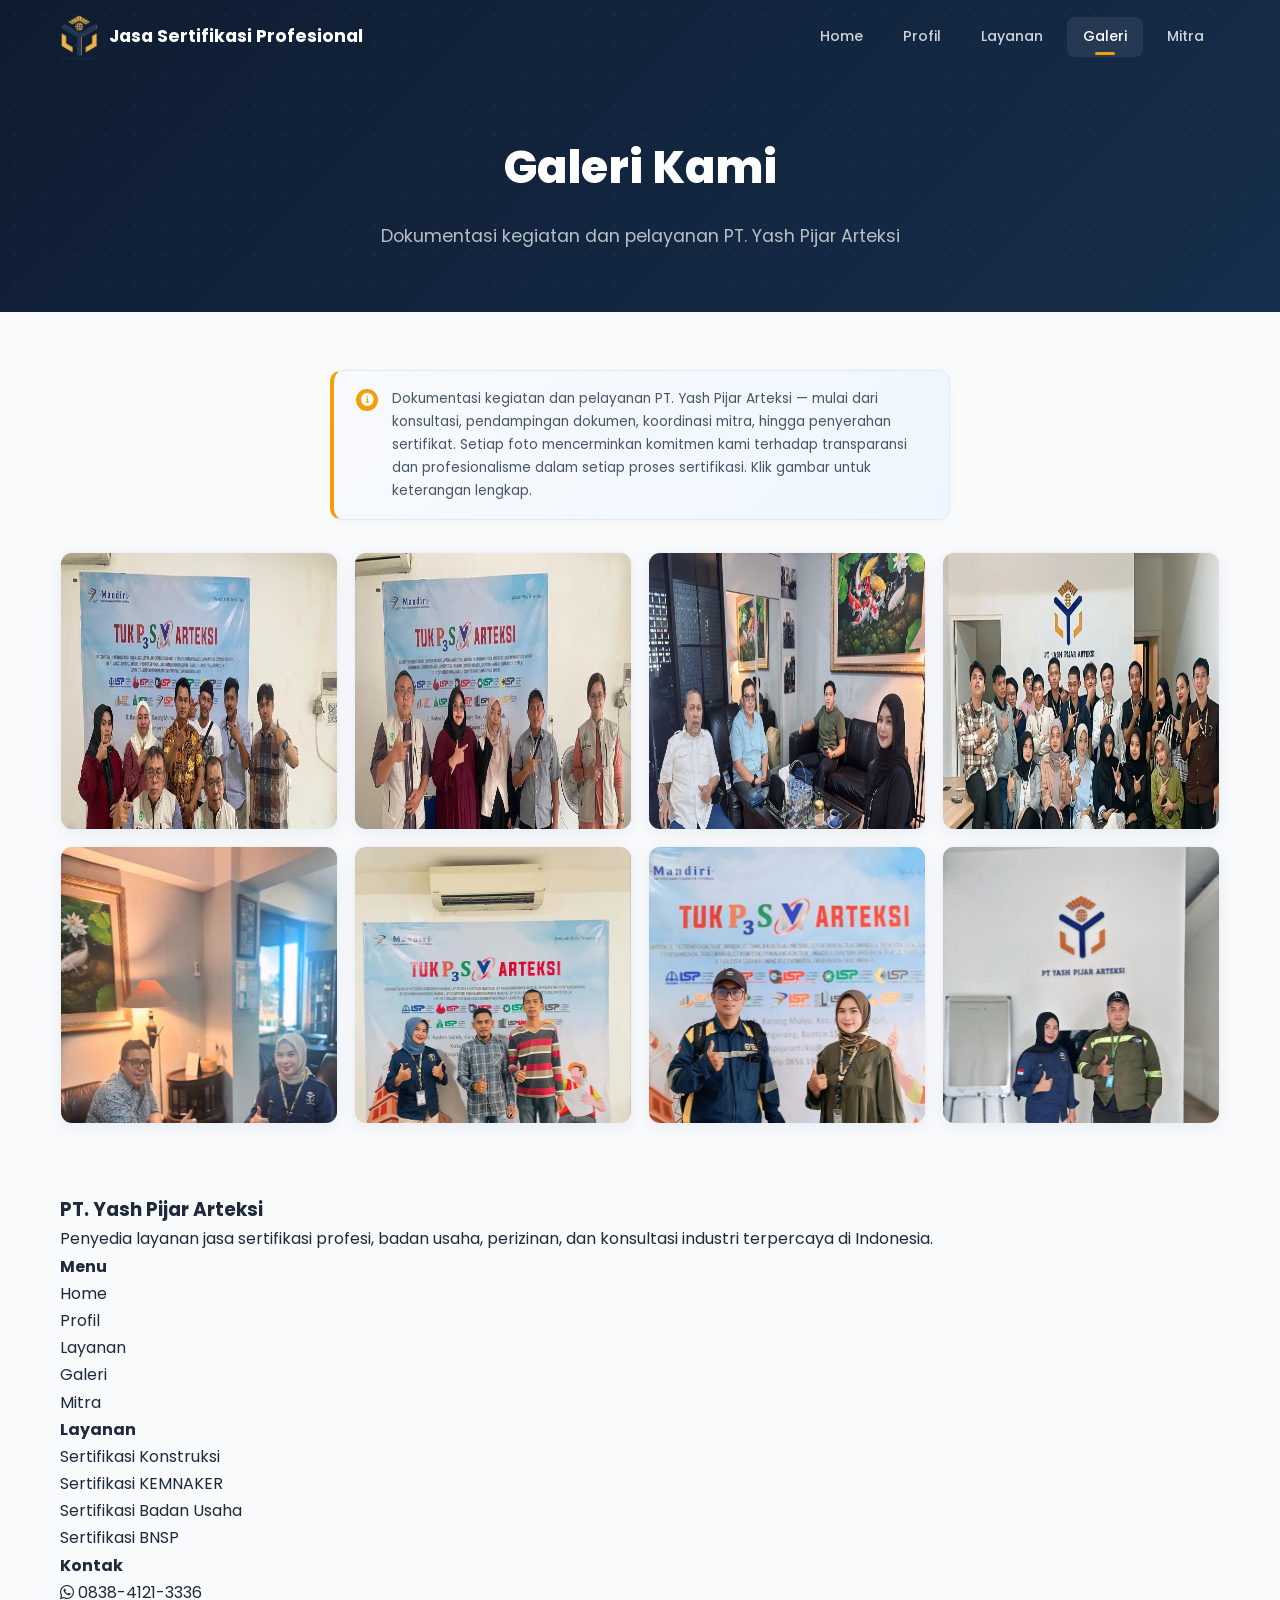
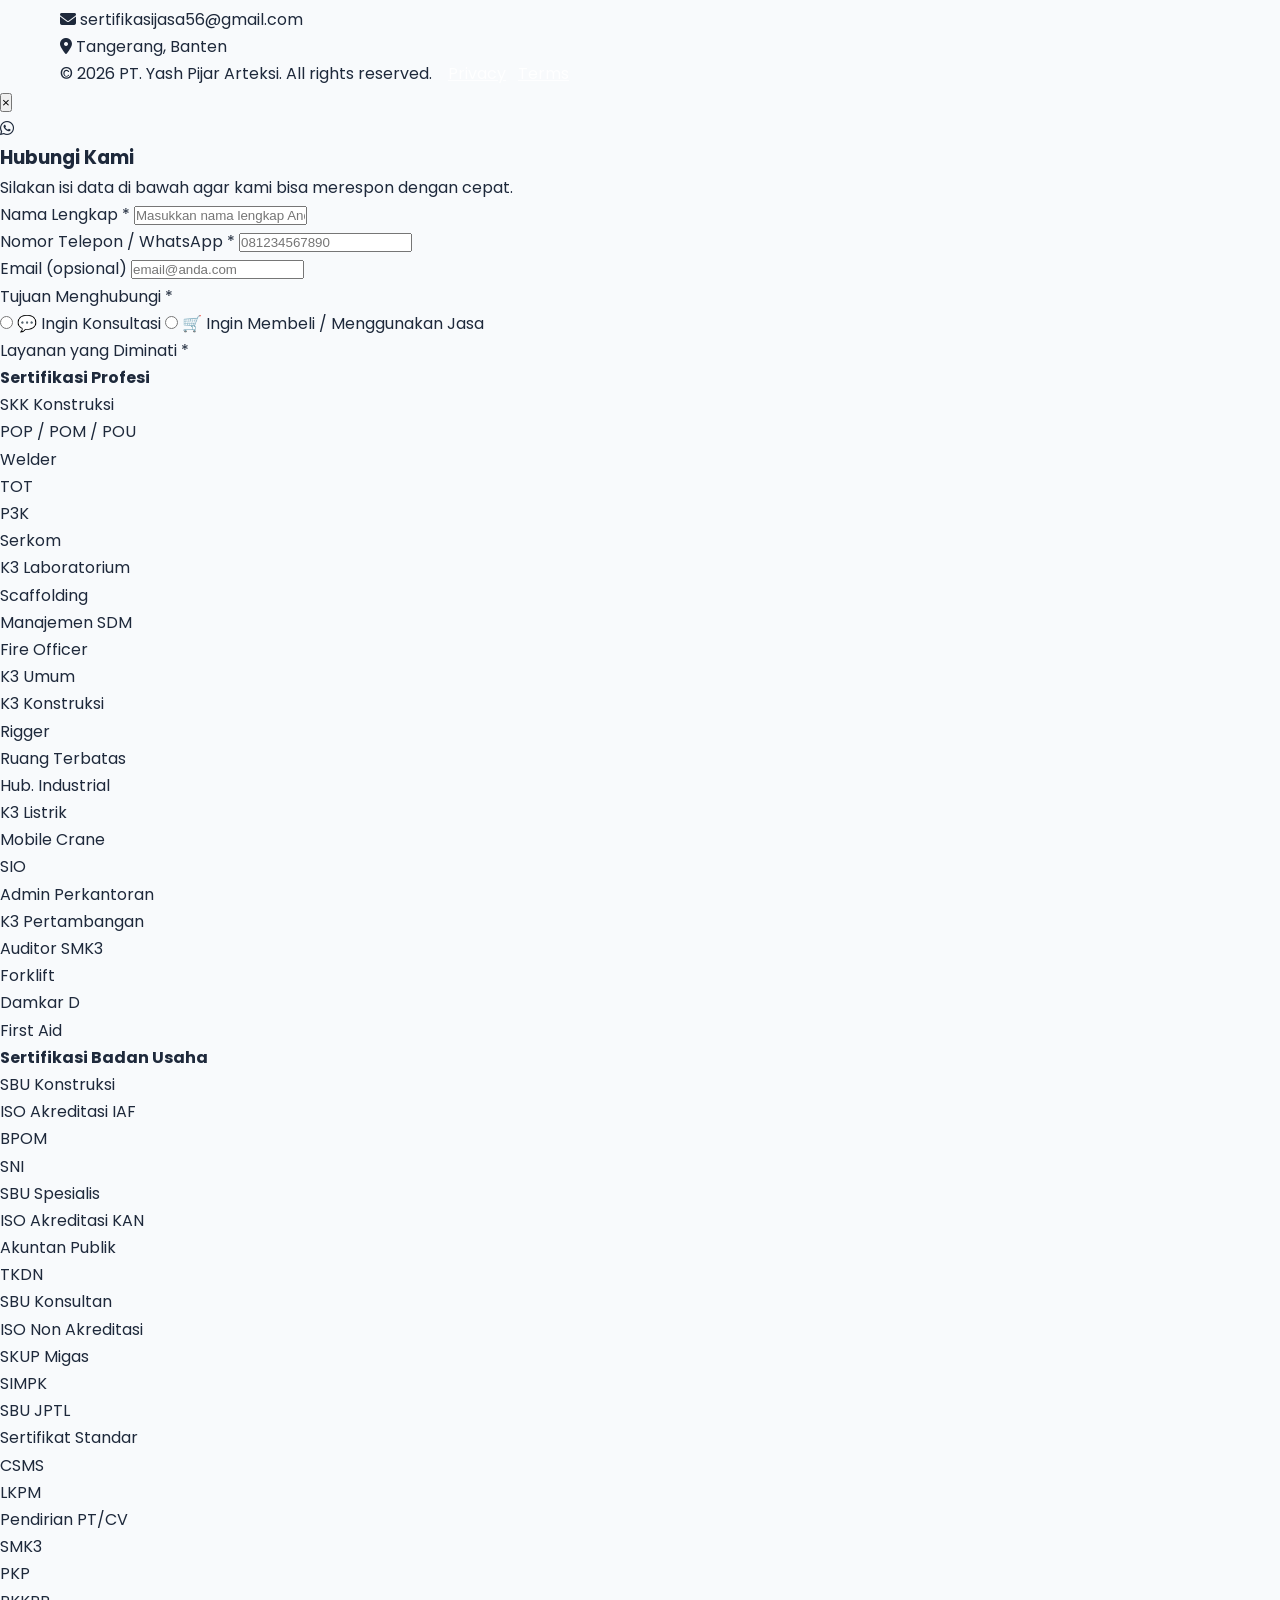
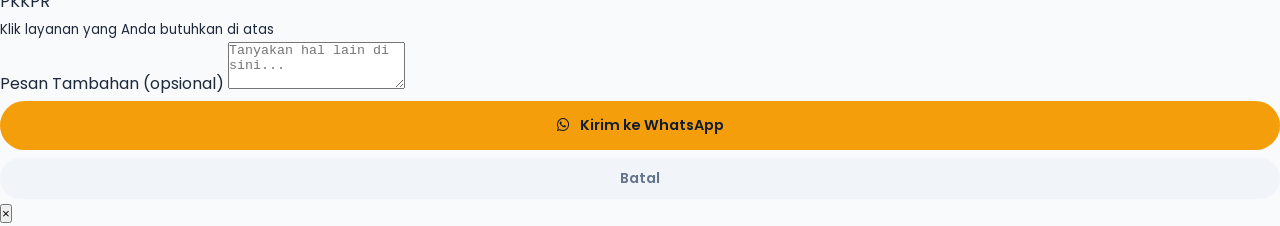
==== commit 832149ff: "perf: fix CLS & TBT — remove typing animation (root cause of layout shifts), revert to full render-b" ====
--- a/galeri.html
+++ b/galeri.html
@@ -18,13 +18,19 @@
   <meta name="twitter:description" content="Galeri foto kegiatan dan dokumentasi PT. Yash Pijar Arteksi.">
   <meta name="twitter:image" content="https://sertifikasijasa.my.id/assets/Logo/logo-pt-yash-pijar-arteksi-rev.png">
   <link rel="icon" type="image/svg+xml" href="assets/Logo/logo-pt-yash-pijar-arteksi-rev.png">
-  <link rel="preload" href="assets/fonts/poppins-400.woff2" as="font" type="font/woff2" crossorigin>
+    <link rel="preload" href="assets/fonts/poppins-400.woff2" as="font" type="font/woff2" crossorigin>
+  <link rel="preload" href="assets/fonts/poppins-500.woff2" as="font" type="font/woff2" crossorigin>
+  <link rel="preload" href="assets/fonts/poppins-600.woff2" as="font" type="font/woff2" crossorigin>
+  <link rel="preload" href="assets/fonts/poppins-700.woff2" as="font" type="font/woff2" crossorigin>
   <link rel="preload" href="assets/fonts/poppins-800.woff2" as="font" type="font/woff2" crossorigin>
-  <link rel="stylesheet" href="css/fonts.css" media="print" onload="this.media='all'"><noscript><link rel="stylesheet" href="css/fonts.css"></noscript>
+<link rel="stylesheet" href="css/fonts.css" media="print" onload="this.media='all'"><noscript><link rel="stylesheet" href="css/fonts.css"></noscript>
   <link rel="preconnect" href="https://cdnjs.cloudflare.com" crossorigin>
   <link rel="stylesheet" href="https://cdnjs.cloudflare.com/ajax/libs/font-awesome/6.5.0/css/all.min.css" media="print" onload="this.media='all'"><noscript><link rel="stylesheet" href="https://cdnjs.cloudflare.com/ajax/libs/font-awesome/6.5.0/css/all.min.css"></noscript>
-  <style>:root{--primary:#0F1C30;--secondary:#162E4C;--accent:#F59E0B;--accent-hover:#d97706;--light:#F8FAFC;--text-dark:#1E293B;--text-light:#FFFFFF;--shadow-sm:0 1px 3px rgba(0, 0, 0, 0.1);--shadow-md:0 4px 20px rgba(0, 0, 0, 0.12);--shadow-lg:0 10px 40px rgba(0, 0, 0, 0.2);--radius-sm:8px;--radius-md:12px;--radius-lg:20px;--transition:0.3s cubic-bezier(0.4, 0, 0.2, 1);--font:'Poppins',sans-serif}html{scroll-behavior:smooth;font-size:16px;touch-action:pan-y}body{font-family:var(--font);color:var(--text-dark);background:var(--light);line-height:1.7;overflow-x:hidden}a{text-decoration:none;color:inherit}ul{list-style:none}img{max-width:100%;display:block}.container{max-width:1200px;margin:0 auto;padding:0 20px}.section-padding{padding:70px 0}.section-tag{display:inline-block;font-size:.8rem;font-weight:600;letter-spacing:2px;text-transform:uppercase;color:var(--accent);margin-bottom:12px}.section-title{font-size:2.2rem;font-weight:700;color:var(--primary);margin-bottom:16px;line-height:1.3}.section-subtitle{font-size:1.05rem;color:#475569;max-width:640px;margin:0 auto 50px auto;text-align:center}.text-center{text-align:center}.btn{display:inline-flex;align-items:center;gap:10px;padding:14px 32px;border-radius:50px;font-family:var(--font);font-size:.9rem;font-weight:600;border:none;cursor:pointer;transition:var(--transition);white-space:nowrap}.btn-primary{background:var(--accent);color:var(--primary)}.btn-primary:hover{background:var(--accent-hover);transform:translateY(-2px);box-shadow:0 8px 25px rgba(245,158,11,.35)}.btn-outline{background:0 0;color:var(--text-light);border:2px solid rgba(255,255,255,.3)}.btn-outline:hover{border-color:var(--accent);color:var(--accent);transform:translateY(-2px)}.btn-wa{background:#25d366;color:#fff}.btn-wa:hover{background:#1da851;transform:translateY(-2px);box-shadow:0 8px 25px rgba(37,211,102,.35)}.btn-lg{padding:18px 44px;font-size:1rem}.btn-pulse{animation:pulse 2s infinite}.navbar{position:fixed;top:0;left:0;right:0;z-index:1000;padding:14px 0;transition:var(--transition);background:0 0}.navbar.scrolled{background:rgba(15,28,48,.94);backdrop-filter:blur(16px);-webkit-backdrop-filter:blur(16px);border-bottom:1px solid rgba(255,255,255,.06);padding:10px 0}.navbar .container{display:flex;align-items:center;justify-content:space-between;flex-wrap:nowrap}.nav-logo{display:flex;align-items:center;gap:10px}.nav-logo-img{height:46px;width:auto;display:block}.nav-logo-text{color:var(--text-light);font-weight:700;font-size:1.1rem;white-space:nowrap}.nav-links{display:flex;align-items:center;gap:8px}.nav-links a{color:rgba(255,255,255,.8);padding:8px 16px;border-radius:8px;font-size:.88rem;font-weight:500;transition:var(--transition);position:relative}.nav-links a.active,.nav-links a:hover{color:var(--text-light);background:rgba(255,255,255,.08)}.nav-links a.active::after{content:'';position:absolute;bottom:2px;left:50%;transform:translateX(-50%);width:20px;height:3px;background:var(--accent);border-radius:2px}.nav-hamburger{display:none;flex-direction:column;gap:5px;cursor:pointer;padding:8px;background:rgba(255,255,255,.1);border:none;border-radius:8px;margin-left:8px}.nav-hamburger span{width:26px;height:2.5px;background:var(--text-light);border-radius:2px;transition:var(--transition)}.nav-hamburger.active span:first-child{transform:rotate(45deg) translate(5px,5px)}.nav-hamburger.active span:nth-child(2){opacity:0}.nav-hamburger.active span:nth-child(3){transform:rotate(-45deg) translate(5px,-5px)}.hero{min-height:100vh;background:linear-gradient(135deg,var(--primary) 0,var(--secondary) 60%,#12243c 100%);display:flex;align-items:center;position:relative;overflow:hidden;padding-top:80px}.hero::before{content:'';position:absolute;inset:0;pointer-events:none;z-index:0}.hero-stars{position:absolute;inset:0;pointer-events:none;z-index:0;overflow:hidden}.hero-stars span{position:absolute;width:2px;height:2px;background:#fff;border-radius:50%;box-shadow:0 0 4px rgba(255,255,255,.3);animation:starTwinkle var(--dur,3s) ease-in-out infinite alternate;animation-delay:var(--delay, 0s);opacity:var(--star-op, .4)}.hero-stars span.bright{width:3px;height:3px;box-shadow:0 0 6px rgba(255,255,255,.5),0 0 12px rgba(255,255,255,.15)}@keyframes starTwinkle{0%{opacity:calc(var(--star-op, .4) * .15);transform:scale(.5)}100%{opacity:var(--star-op, .4);transform:scale(1.5)}}.hero-glow{position:absolute;border-radius:50%;pointer-events:none;z-index:0;filter:blur(60px);opacity:.15;animation:glowDrift 12s ease-in-out infinite alternate}.hero-glow.g1{width:400px;height:400px;background:radial-gradient(circle,var(--accent),transparent);top:-5%;right:-5%;animation-delay:0s}.hero-glow.g3{width:250px;height:250px;background:radial-gradient(circle,#8b5cf6,transparent);top:40%;left:50%;animation-delay:-8s}@keyframes glowDrift{0%{transform:translate(0,0) scale(1)}33%{transform:translate(30px,-20px) scale(1.1)}66%{transform:translate(-20px,30px) scale(.9)}100%{transform:translate(15px,-15px) scale(1.05)}}.hero-particles{position:absolute;inset:0;overflow:hidden}.hero-particles span{position:absolute;width:6px;height:6px;background:rgba(245,158,11,.25);border-radius:50%;animation:float 8s infinite ease-in-out}.hero-particles span:first-child{top:15%;left:10%;animation-delay:0s}.hero-particles span:nth-child(2){top:30%;left:85%;animation-delay:1s;width:10px;height:10px}.hero-particles span:nth-child(3){top:70%;left:20%;animation-delay:2s}.hero-particles span:nth-child(4){top:55%;left:75%;animation-delay:3s;width:8px;height:8px}.hero-particles span:nth-child(5){top:85%;left:50%;animation-delay:4s}.hero-particles span:nth-child(6){top:20%;left:45%;animation-delay:.5s}@keyframes float{0%,100%{transform:translateY(0) scale(1);opacity:.4}50%{transform:translateY(-30px) scale(1.3);opacity:.8}}.hero .container{position:relative;z-index:2;text-align:center}.hero-badge{display:inline-flex;align-items:center;gap:8px;background:rgba(245,158,11,.12);border:1px solid rgba(245,158,11,.25);color:var(--accent);padding:8px 20px;border-radius:50px;font-size:.82rem;font-weight:500;margin-bottom:28px}.hero-title{font-size:3.5rem;font-weight:800;color:var(--text-light);line-height:1.15;margin-bottom:20px}.hero-title .highlight{background:linear-gradient(135deg,var(--accent),#fbbf24);-webkit-background-clip:text;-webkit-text-fill-color:transparent;background-clip:text}.hero-title .cursor{display:inline-block;width:3px;height:1em;background:var(--accent);margin-left:4px;animation:blink .8s infinite;vertical-align:text-bottom}@keyframes blink{0%,100%{opacity:1}50%{opacity:0}}.hero-subtitle{font-size:1.15rem;color:rgba(255,255,255,.7);max-width:620px;margin:0 auto 36px auto}.hero-actions{display:flex;align-items:center;justify-content:center;gap:16px;flex-wrap:wrap;margin-bottom:50px}.hero-stats{display:flex;justify-content:center;gap:40px;flex-wrap:wrap}.hero-stat{text-align:center}.hero-stat .number{font-size:2.5rem;font-weight:800;color:var(--accent);line-height:1.2}.hero-stat .label{font-size:.85rem;color:rgba(255,255,255,.6);font-weight:400}.hero-features{display:grid;grid-template-columns:repeat(4,1fr);gap:20px;margin-top:50px;max-width:900px;margin-left:auto;margin-right:auto}.hero-feature{background:rgba(255,255,255,.05);border:1px solid rgba(255,255,255,.08);border-radius:var(--radius-md);padding:20px;text-align:center;transition:var(--transition)}.hero-feature:hover{background:rgba(255,255,255,.1);transform:translateY(-4px)}.hero-feature .icon{font-size:1.5rem;color:var(--accent);margin-bottom:8px}.hero-feature h4{color:var(--text-light);font-size:.8rem;font-weight:600;letter-spacing:.5px}@media (min-width:769px){.hero-features{gap:0}.hero-feature{border-right:1px solid rgba(255,255,255,.12);border-radius:0}.hero-feature:first-child{border-radius:var(--radius-md) 0 0 var(--radius-md)}.hero-feature:last-child{border-right:none;border-radius:0 var(--radius-md) var(--radius-md) 0}}.page-header{padding:130px 0 60px;background:linear-gradient(135deg,var(--primary) 0,var(--secondary) 100%);position:relative;overflow:hidden;text-align:center}.page-header::before{content:'';position:absolute;inset:0;background-image:radial-gradient(rgba(255,255,255,.04) 1px,transparent 1px);background-size:30px 30px}.page-header h1{font-size:2.8rem;font-weight:800;color:var(--text-light);margin-bottom:16px;position:relative;z-index:1}.page-header p{font-size:1.1rem;color:rgba(255,255,255,.7);max-width:600px;margin:0 auto;position:relative;z-index:1}.about-content>.section-tag{margin-bottom:8px}.about-content>.section-title{margin-bottom:20px}.about-content p{color:#475569;margin-bottom:20px;font-size:1rem;line-height:1.8}.about-content p strong{color:var(--primary)}.about-card .icon{width:56px;height:56px;border-radius:16px;background:linear-gradient(135deg,rgba(245,158,11,.1),rgba(245,158,11,.05));display:flex;align-items:center;justify-content:center;font-size:1.4rem;color:var(--accent);margin:0 auto 14px;transition:all .3s ease}.about-card:hover .icon{background:linear-gradient(135deg,var(--accent),var(--accent-hover));color:#fff;transform:scale(1.1) rotate(-5deg)}.about-card h4{font-size:1rem;font-weight:700;color:var(--primary);margin-bottom:6px}.about-card p{font-size:.85rem;color:#475569;margin:0}.misi-card .icon,.visi-card .icon{width:56px;height:56px;border-radius:16px;display:flex;align-items:center;justify-content:center;font-size:1.4rem;margin-bottom:20px}.visi-card .icon{background:linear-gradient(135deg,#dbeafe,#eff6ff);color:var(--secondary)}.misi-card .icon{background:linear-gradient(135deg,#fef3c7,#fffbeb);color:var(--accent-hover)}.misi-card h3,.visi-card h3{font-size:1.4rem;font-weight:700;color:var(--primary);margin-bottom:14px}.visi-card p{color:#475569;font-style:italic;font-size:1rem}.misi-card ul{display:flex;flex-direction:column;gap:14px}.misi-card ul li{display:flex;align-items:flex-start;gap:12px;color:#475569;font-size:.95rem}.misi-card ul li i{color:var(--accent);margin-top:4px;flex-shrink:0}.keypoint-card .icon{width:64px;height:64px;border-radius:50%;background:linear-gradient(135deg,rgba(245,158,11,.1),rgba(245,158,11,.05));display:flex;align-items:center;justify-content:center;font-size:1.5rem;color:var(--accent);margin:0 auto 16px;transition:var(--transition)}.keypoint-card:hover .icon{background:linear-gradient(135deg,var(--accent),var(--accent-hover));color:#fff;transform:scale(1.1)}.keypoint-card h4{font-size:1rem;font-weight:700;color:var(--primary);margin-bottom:8px}.keypoint-card p{font-size:.85rem;color:#475569}.service-item-img img{width:100%;height:100%;object-fit:cover;display:block;transition:var(--transition)}.service-item:hover .service-item-img img{transform:scale(1.05)}.service-item-header h3{font-size:1.2rem;font-weight:700;color:var(--primary);line-height:1.3}@media (max-width:768px){.service-item-header h3{font-size:1rem}}@media (max-width:480px){.service-item-header h3{font-size:.92rem}}.service-card .icon{width:60px;height:60px;border-radius:16px;background:linear-gradient(135deg,rgba(245,158,11,.1),rgba(245,158,11,.05));display:flex;align-items:center;justify-content:center;font-size:1.4rem;color:var(--accent);margin:0 auto 18px;transition:var(--transition)}.service-card:hover .icon{background:linear-gradient(135deg,var(--accent),var(--accent-hover));color:#fff}.mitra-card-icon img{width:36px;height:36px;object-fit:contain;transition:var(--transition)}.service-card:hover .mitra-card-icon img{transform:scale(1.15)}.service-card h4{font-size:1rem;font-weight:700;color:var(--primary);margin-bottom:10px}.service-card p{font-size:.85rem;color:#475569}.mitra-badge img{width:50px;height:50px;object-fit:contain;border-radius:50%;background:#f8fafc;padding:6px;box-shadow:0 2px 8px rgba(21,45,107,.06);transition:var(--transition)}.mitra-badge:hover img{transform:scale(1.15);box-shadow:0 4px 16px rgba(245,158,11,.2)}.gallery-item img{width:100%;height:100%;object-fit:cover;display:block;transition:var(--transition)}.gallery-item:hover img{transform:scale(1.08)}.lightbox-overlay.active{opacity:1;pointer-events:auto}.mitra-card h4{font-size:.95rem;font-weight:700;color:var(--primary);margin-top:12px;margin-bottom:4px}.mitra-card p{font-size:.78rem;color:#94a3b8;max-width:100%}.mitra-closing-box p{font-size:.85rem;color:#475569;line-height:1.6;margin:0}.mitra-modal.active{opacity:1;pointer-events:auto}.mitra-modal.active .mitra-modal-content{transform:translateY(0) scale(1)}.mitra-modal-header h3{font-size:1.25rem;font-weight:700;color:#fff;margin-bottom:2px}.mitra-modal-logo img{width:100%;height:100%;object-fit:contain;padding:12px}.mitra-modal-body p{font-size:.88rem;color:#475569;line-height:1.8;text-align:left;margin-top:20px;padding-top:20px;border-top:1px solid #f1f5f9}.mitra-slide-logo img{max-width:100%;max-height:100%;object-fit:contain}.mitra-slide h4{font-size:1.05rem;font-weight:700;color:var(--primary);margin-bottom:6px}.mitra-slide p{font-size:.85rem;color:#94a3b8;max-width:260px;line-height:1.4}.mitra-slider-dots .dot.active{background:var(--primary);transform:scale(1.25)}.location-detail h3{font-size:1.2rem;font-weight:700;color:var(--primary);margin-bottom:16px}.location-detail .info-item p{color:#475569;font-size:.92rem}.cta-section .container{position:relative;z-index:1}.cta-section h2{font-size:2.2rem;font-weight:800;color:var(--text-light);margin-bottom:12px}.cta-section h2 span{background:linear-gradient(135deg,var(--accent),#fbbf24);-webkit-background-clip:text;-webkit-text-fill-color:transparent;background-clip:text}.cta-section p{color:rgba(255,255,255,.7);margin-bottom:32px;font-size:1.05rem}#institusiGrid .logo-wrap img{width:100%;height:100%;object-fit:contain;padding:8px}#institusiGrid .mitra-card h4{font-size:.9rem}#institusiGrid .mitra-card p{font-size:.75rem}@media (max-width:600px){#institusiGrid .logo-wrap img{padding:5px}#institusiGrid .mitra-card h4{font-size:.78rem}#institusiGrid .mitra-card p{font-size:.65rem}}@media (max-width:380px){#institusiGrid .logo-wrap img{padding:4px}#institusiGrid .mitra-card h4{font-size:.7rem}#institusiGrid .mitra-card p{font-size:.6rem}}.page-section-header .section-subtitle{margin-bottom:0}.legal-content h2{font-size:1.3rem;color:var(--primary);margin:32px 0 12px}.legal-content li,.legal-content p{color:#475569;font-size:.95rem;line-height:1.8}.legal-content ul{list-style:disc;padding-left:24px;margin-bottom:16px}.legal-content ul li{margin-bottom:6px}.footer-brand h3{font-size:1.2rem;font-weight:700;color:var(--text-light);margin-bottom:12px}.footer-brand p{font-size:.88rem;line-height:1.7;max-width:320px}.footer-col h4{font-size:.9rem;font-weight:700;color:var(--text-light);margin-bottom:18px;text-transform:uppercase;letter-spacing:1px}.footer-col ul li{margin-bottom:10px}.footer-col ul li a{font-size:.88rem;transition:var(--transition);display:inline-flex;align-items:center;gap:6px}.footer-col ul li a:hover{color:var(--accent);padding-left:4px}.footer-socials a{width:38px;height:38px;border-radius:50%;background:rgba(255,255,255,.06);display:flex;align-items:center;justify-content:center;font-size:.95rem;transition:var(--transition)}.footer-socials a:hover{background:var(--accent);color:var(--primary);transform:translateY(-3px)}.modal-overlay.active{display:flex}@keyframes modalIn{from{opacity:0;transform:scale(.92) translateY(20px)}to{opacity:1;transform:scale(1) translateY(0)}}.modal h3{font-size:1.3rem;font-weight:700;color:var(--primary);margin-bottom:6px}.form-group label{font-size:.82rem;font-weight:600;color:var(--text-dark)}.modal-form .btn{width:100%;justify-content:center;margin-top:4px;padding:14px}.reveal{opacity:0;transform:translateY(30px);transition:opacity .7s ease,transform .7s ease}.reveal.visible{opacity:1;transform:translateY(0)}@keyframes pulse{0%{box-shadow:0 0 0 0 rgba(37,211,102,.5)}70%{box-shadow:0 0 0 16px rgba(37,211,102,0)}100%{box-shadow:0 0 0 0 rgba(37,211,102,0)}}.wa-modal-overlay.active{display:flex}.wa-modal-content h3{font-size:1.3rem;font-weight:700;color:var(--primary);margin-bottom:4px}@media (max-width:480px){.wa-modal-content h3{font-size:1.15rem}}@media (max-width:1024px){.hero-title{font-size:2.6rem}.section-title{font-size:1.7rem}.cta-section h2{font-size:1.8rem}}@media (max-width:768px){.container{padding:0 16px}.section-padding{padding:40px 0}.section-title{font-size:1.3rem;margin-bottom:8px}.section-subtitle{font-size:.9rem;margin-bottom:24px}.hero{min-height:auto;padding:100px 0 50px}.hero-badge{font-size:.75rem;padding:6px 14px;margin-bottom:16px}.hero-title{font-size:1.7rem}.hero-subtitle{font-size:.95rem;margin-bottom:20px}.hero-actions{gap:10px;margin-bottom:28px}.hero-features{grid-template-columns:repeat(2,1fr);gap:10px;margin-top:28px}.hero-feature{padding:14px}.hero-feature .icon{font-size:1.2rem;margin-bottom:4px}.hero-stats{gap:16px}.hero-stat .number{font-size:1.8rem}.hero-stat .label{font-size:.75rem}.misi-card .icon,.visi-card .icon{width:44px;height:44px;font-size:1.1rem;margin-bottom:14px;border-radius:12px}.mitra-badge img{width:40px;height:40px}.footer-col h4{margin-bottom:14px}.footer-col ul li a{font-size:.85rem}.nav-links{position:fixed;top:0;right:-100%;width:260px;height:100vh;background:rgba(21,45,107,.98);backdrop-filter:blur(20px);flex-direction:column;padding:70px 20px 20px;gap:4px;transition:var(--transition);border-left:1px solid rgba(255,255,255,.06)}.nav-links.open{right:0}.nav-links a{padding:10px 14px;font-size:.92rem;width:100%}.nav-hamburger{display:flex!important}.navbar{padding:14px 0}.page-header{padding:110px 0 40px}.page-header h1{font-size:1.5rem;margin-bottom:8px}.page-header p{font-size:.88rem}.cta-section h2{font-size:1.3rem}.cta-section p{font-size:.9rem;margin-bottom:20px}.btn{padding:10px 22px;font-size:.82rem}.btn-lg{padding:12px 24px;font-size:.85rem}.modal h3{font-size:1.1rem}.wa-modal-content h3{font-size:1.15rem}.mitra-closing-box p{font-size:.82rem;line-height:1.6}.mitra-modal-header h3{font-size:1.15rem}.mitra-modal-body p{font-size:.85rem}}@media (max-width:480px){.container{padding:0 12px}.section-padding{padding:28px 0}.section-title{font-size:1.1rem}.section-subtitle{font-size:.82rem;margin-bottom:16px}.hero-title{font-size:1.4rem}.hero-subtitle{font-size:.88rem}.hero-stat .number{font-size:1.5rem}.mitra-badge img{width:36px;height:36px}.keypoint-card .icon{width:44px;height:44px;font-size:1rem;margin-bottom:8px}.service-card .icon{width:48px;height:48px;font-size:1.1rem;margin-bottom:12px}.mitra-card h4{font-size:.78rem}.mitra-card p{font-size:.66rem}.nav-logo-img{height:36px}.nav-logo-text{font-size:.9rem}.nav-hamburger span{width:20px;height:2px}.page-header{padding:90px 0 28px}.page-header h1{font-size:1.25rem}.cta-section h2{font-size:1.15rem}.btn-lg{padding:10px 16px;font-size:.78rem}.about-card .icon{width:44px;height:44px;font-size:1.1rem;margin-bottom:10px;border-radius:12px}.about-card h4{font-size:.85rem}.about-card p{font-size:.75rem}.mitra-closing-box p{font-size:.78rem;line-height:1.55}.mitra-modal-header h3{font-size:1.1rem}.mitra-modal-logo img{padding:8px}.mitra-modal-body p{font-size:.82rem;margin-top:16px;padding-top:16px}}@media (max-width:380px){.container{padding:0 10px}.section-padding{padding:24px 0}.hero-title{font-size:1.15rem}.hero-subtitle{font-size:.8rem;margin-bottom:14px}.hero-actions{flex-direction:column;gap:8px}.hero-actions .btn{width:100%;justify-content:center}.hero-stat .number{font-size:1.2rem}.hero-stat .label{font-size:.65rem}.hero-features{margin-top:20px}.nav-logo-img{height:22px}.nav-logo-text{font-size:.65rem}.hero-feature{padding:10px}.hero-feature .icon{font-size:1rem}.hero-feature h4{font-size:.7rem}.mitra-badge img{width:30px;height:30px}.nav-logo-img{height:30px}.nav-logo-text{font-size:.8rem}.nav-links{width:200px;padding:50px 14px 14px}.section-title{font-size:1rem}.section-subtitle{font-size:.78rem;margin-bottom:14px}.page-header{padding:80px 0 22px}.page-header h1{font-size:1.05rem}.page-header p{font-size:.78rem}.cta-section h2{font-size:1.05rem}.cta-section p{font-size:.82rem;margin-bottom:16px}.btn{padding:8px 16px;font-size:.75rem}.btn-lg{padding:9px 16px;font-size:.75rem}.about-card .icon{width:36px;height:36px;font-size:.95rem;margin-bottom:6px;border-radius:10px}.about-card h4{font-size:.78rem}.about-card p{font-size:.7rem}.misi-card .icon,.visi-card .icon{width:36px;height:36px;font-size:.95rem;margin-bottom:10px;border-radius:10px}.misi-card h3,.visi-card h3{font-size:1.1rem}.misi-card ul li,.visi-card p{font-size:.82rem}.keypoint-card .icon{width:36px;height:36px;font-size:.85rem;margin-bottom:6px}.keypoint-card h4{font-size:.75rem}.keypoint-card p{font-size:.68rem}.service-card .icon{width:42px;height:42px;font-size:1rem;margin-bottom:10px}.service-card h4{font-size:.82rem}.service-card p{font-size:.75rem}.mitra-card h4{font-size:.72rem}.mitra-card p{font-size:.6rem}.location-detail h3{font-size:1rem}.location-detail .info-item p{font-size:.82rem}.wa-modal-content h3{font-size:1rem}.form-group label{font-size:.75rem}.footer-brand h3{font-size:1rem}.footer-brand p{font-size:.78rem}.mitra-closing-box p{font-size:.72rem;line-height:1.5;padding-top:0}.mitra-modal-header h3{font-size:1rem}.mitra-modal-logo img{padding:6px}.mitra-modal-body p{font-size:.8rem}.service-item-header h3{font-size:.82rem}.location-detail h3{font-size:.95rem}.misi-card ul li,.visi-card p{font-size:.78rem}}</style>
-  <link rel="stylesheet" href="css/style.css" media="print" onload="this.media='all'"><noscript><link rel="stylesheet" href="css/style.css"></noscript>
+  <style>*,::after,::before{margin:0;padding:0;box-sizing:border-box}:root{--primary:#0F1C30;--secondary:#162E4C;--accent:#F59E0B;--accent-hover:#d97706;--light:#F8FAFC;--text-dark:#1E293B;--text-light:#FFFFFF;--shadow-sm:0 1px 3px rgba(0, 0, 0, 0.1);--shadow-md:0 4px 20px rgba(0, 0, 0, 0.12);--shadow-lg:0 10px 40px rgba(0, 0, 0, 0.2);--radius-sm:8px;--radius-md:12px;--radius-lg:20px;--transition:0.3s cubic-bezier(0.4, 0, 0.2, 1);--font:'Poppins',sans-serif}html{scroll-behavior:smooth;font-size:16px;touch-action:pan-y}body{font-family:var(--font);color:var(--text-dark);background:var(--light);line-height:1.7;overflow-x:hidden}a{text-decoration:none;color:inherit}ul{list-style:none}img{max-width:100%;display:block}.container{max-width:1200px;margin:0 auto;padding:0 20px}.section-padding{padding:70px 0}.section-tag{display:inline-block;font-size:.8rem;font-weight:600;letter-spacing:2px;text-transform:uppercase;color:var(--accent);margin-bottom:12px}.section-title{font-size:2.2rem;font-weight:700;color:var(--primary);margin-bottom:16px;line-height:1.3}.section-subtitle{font-size:1.05rem;color:#475569;max-width:640px;margin:0 auto 50px auto;text-align:center}.text-center{text-align:center}.btn{display:inline-flex;align-items:center;gap:10px;padding:14px 32px;border-radius:50px;font-family:var(--font);font-size:.9rem;font-weight:600;border:none;cursor:pointer;transition:var(--transition);white-space:nowrap}.btn-primary{background:var(--accent);color:var(--primary)}.btn-primary:hover{background:var(--accent-hover);transform:translateY(-2px);box-shadow:0 8px 25px rgba(245,158,11,.35)}.btn-outline{background:0 0;color:var(--text-light);border:2px solid rgba(255,255,255,.3)}.btn-outline:hover{border-color:var(--accent);color:var(--accent);transform:translateY(-2px)}.btn-wa{background:#25d366;color:#fff}.btn-wa:hover{background:#1da851;transform:translateY(-2px);box-shadow:0 8px 25px rgba(37,211,102,.35)}.btn-lg{padding:18px 44px;font-size:1rem}.btn-pulse{animation:pulse 2s infinite}.navbar{position:fixed;top:0;left:0;right:0;z-index:1000;padding:14px 0;transition:var(--transition);background:0 0}.navbar.scrolled{background:rgba(15,28,48,.94);backdrop-filter:blur(16px);-webkit-backdrop-filter:blur(16px);border-bottom:1px solid rgba(255,255,255,.06);padding:10px 0}.navbar .container{display:flex;align-items:center;justify-content:space-between;flex-wrap:nowrap}.nav-logo{display:flex;align-items:center;gap:10px}.nav-logo-img{height:46px;width:auto;display:block}.nav-logo-text{color:var(--text-light);font-weight:700;font-size:1.1rem;white-space:nowrap}.nav-links{display:flex;align-items:center;gap:8px}.nav-links a{color:rgba(255,255,255,.8);padding:8px 16px;border-radius:8px;font-size:.88rem;font-weight:500;transition:var(--transition);position:relative}.nav-links a.active,.nav-links a:hover{color:var(--text-light);background:rgba(255,255,255,.08)}.nav-links a.active::after{content:'';position:absolute;bottom:2px;left:50%;transform:translateX(-50%);width:20px;height:3px;background:var(--accent);border-radius:2px}.nav-hamburger{display:none;flex-direction:column;gap:5px;cursor:pointer;padding:8px;background:rgba(255,255,255,.1);border:none;border-radius:8px;margin-left:8px}.nav-hamburger span{width:26px;height:2.5px;background:var(--text-light);border-radius:2px;transition:var(--transition)}.nav-hamburger.active span:first-child{transform:rotate(45deg) translate(5px,5px)}.nav-hamburger.active span:nth-child(2){opacity:0}.nav-hamburger.active span:nth-child(3){transform:rotate(-45deg) translate(5px,-5px)}.hero{min-height:100vh;background:linear-gradient(135deg,var(--primary) 0,var(--secondary) 60%,#12243c 100%);display:flex;align-items:center;position:relative;overflow:hidden;padding-top:80px}.hero::before{content:'';position:absolute;inset:0;pointer-events:none;z-index:0}.hero-stars{position:absolute;inset:0;pointer-events:none;z-index:0;overflow:hidden}.hero-stars span{position:absolute;width:2px;height:2px;background:#fff;border-radius:50%;animation:starTwinkle var(--dur,3s) ease-in-out infinite alternate;animation-delay:var(--delay, 0s);opacity:var(--star-op, .4)}.hero-stars span.bright{width:3px;height:3px;box-shadow:0 0 6px rgba(255,255,255,.5),0 0 12px rgba(255,255,255,.15)}@keyframes starTwinkle{0%{opacity:calc(var(--star-op, .4) * .15);transform:scale(.5)}100%{opacity:var(--star-op, .4);transform:scale(1.5)}}.hero-glow{position:absolute;border-radius:50%;pointer-events:none;z-index:0;opacity:.15;animation:glowDrift 12s ease-in-out infinite alternate}.hero-glow.g1{width:400px;height:400px;background:radial-gradient(circle,var(--accent),transparent);top:-5%;right:-5%;animation-delay:0s}.hero-glow.g3{width:250px;height:250px;background:radial-gradient(circle,#8b5cf6,transparent);top:40%;left:50%;animation-delay:-8s}@keyframes glowDrift{0%{transform:translate(0,0) scale(1)}33%{transform:translate(30px,-20px) scale(1.1)}66%{transform:translate(-20px,30px) scale(.9)}100%{transform:translate(15px,-15px) scale(1.05)}}.hero-particles{position:absolute;inset:0;overflow:hidden}.hero-particles span{position:absolute;width:6px;height:6px;background:rgba(245,158,11,.25);border-radius:50%;animation:float 8s infinite ease-in-out}.hero-particles span:first-child{top:15%;left:10%;animation-delay:0s}.hero-particles span:nth-child(2){top:30%;left:85%;animation-delay:1s;width:10px;height:10px}.hero-particles span:nth-child(3){top:70%;left:20%;animation-delay:2s}.hero-particles span:nth-child(4){top:55%;left:75%;animation-delay:3s;width:8px;height:8px}.hero-particles span:nth-child(5){top:85%;left:50%;animation-delay:4s}.hero-particles span:nth-child(6){top:20%;left:45%;animation-delay:.5s}@keyframes float{0%,100%{transform:translateY(0) scale(1);opacity:.4}50%{transform:translateY(-30px) scale(1.3);opacity:.8}}.hero .container{position:relative;z-index:2;text-align:center}.hero-badge{display:inline-flex;align-items:center;gap:8px;background:rgba(245,158,11,.12);border:1px solid rgba(245,158,11,.25);color:var(--accent);padding:8px 20px;border-radius:50px;font-size:.82rem;font-weight:500;margin-bottom:28px}.hero-title{font-size:3.5rem;font-weight:800;color:var(--text-light);line-height:1.15;margin-bottom:20px}.hero-title .highlight{background:linear-gradient(135deg,var(--accent),#fbbf24);-webkit-background-clip:text;-webkit-text-fill-color:transparent;background-clip:text}.hero-title .cursor{display:inline-block;width:3px;height:1em;background:var(--accent);margin-left:4px;animation:blink .8s infinite;vertical-align:text-bottom}@keyframes blink{0%,100%{opacity:1}50%{opacity:0}}.hero-subtitle{font-size:1.15rem;color:rgba(255,255,255,.7);max-width:620px;margin:0 auto 36px auto}.hero-actions{display:flex;align-items:center;justify-content:center;gap:16px;flex-wrap:wrap;margin-bottom:50px}.hero-stats{display:flex;justify-content:center;gap:40px;flex-wrap:wrap}.hero-stat{text-align:center}.hero-stat .number{font-size:2.5rem;font-weight:800;color:var(--accent);line-height:1.2}.hero-stat .label{font-size:.85rem;color:rgba(255,255,255,.6);font-weight:400}.hero-features{display:grid;grid-template-columns:repeat(4,1fr);gap:20px;margin-top:50px;max-width:900px;margin-left:auto;margin-right:auto}.hero-feature{background:rgba(255,255,255,.05);border:1px solid rgba(255,255,255,.08);border-radius:var(--radius-md);padding:20px;text-align:center;transition:var(--transition)}.hero-feature:hover{background:rgba(255,255,255,.1);transform:translateY(-4px)}.hero-feature .icon{font-size:1.5rem;color:var(--accent);margin-bottom:8px}.hero-feature h4{color:var(--text-light);font-size:.8rem;font-weight:600;letter-spacing:.5px}@media (min-width:769px){.hero-features{gap:0}.hero-feature{border-right:1px solid rgba(255,255,255,.12);border-radius:0}.hero-feature:first-child{border-radius:var(--radius-md) 0 0 var(--radius-md)}.hero-feature:last-child{border-right:none;border-radius:0 var(--radius-md) var(--radius-md) 0}.footer-grid>*{border-right:1px solid rgba(255,255,255,.08);padding-right:40px}.footer-grid>:last-child{border-right:none}}.page-header{padding:130px 0 60px;background:linear-gradient(135deg,var(--primary) 0,var(--secondary) 100%);position:relative;overflow:hidden;text-align:center}.page-header::before{content:'';position:absolute;inset:0;background-image:radial-gradient(rgba(255,255,255,.04) 1px,transparent 1px);background-size:30px 30px}.page-header h1{font-size:2.8rem;font-weight:800;color:var(--text-light);margin-bottom:16px;position:relative;z-index:1}.page-header p{font-size:1.1rem;color:rgba(255,255,255,.7);max-width:600px;margin:0 auto;position:relative;z-index:1}.about-grid{display:grid;grid-template-columns:1fr 1fr;gap:60px;align-items:center}.about-content{position:relative;padding-left:24px}.about-content::before{content:'';position:absolute;left:0;top:0;width:4px;height:100%;background:linear-gradient(180deg,var(--accent),var(--accent-hover));border-radius:4px}.about-content>.section-tag{margin-bottom:8px}.about-content>.section-title{margin-bottom:20px}.about-content p{color:#475569;margin-bottom:20px;font-size:1rem;line-height:1.8}.about-content p strong{color:var(--primary)}.about-visual{display:grid;grid-template-columns:1fr 1fr;gap:16px}.about-card{background:var(--text-light);border-radius:var(--radius-md);padding:28px 24px;box-shadow:0 4px 20px rgba(21,45,107,.06);text-align:center;transition:all .3s ease;border:1px solid #e2e8f0}.about-card:hover{transform:translateY(-6px);box-shadow:0 8px 30px rgba(21,45,107,.1);border-color:var(--accent)}.about-card .icon{width:56px;height:56px;border-radius:16px;background:linear-gradient(135deg,rgba(245,158,11,.1),rgba(245,158,11,.05));display:flex;align-items:center;justify-content:center;font-size:1.4rem;color:var(--accent);margin:0 auto 14px;transition:all .3s ease}.about-card:hover .icon{background:linear-gradient(135deg,var(--accent),var(--accent-hover));color:#fff;transform:scale(1.1) rotate(-5deg)}.about-card h4{font-size:1rem;font-weight:700;color:var(--primary);margin-bottom:6px}.about-card p{font-size:.85rem;color:#475569;margin:0}.visi-misi-grid{display:grid;grid-template-columns:1fr 1fr;gap:40px}.misi-card,.visi-card{background:var(--text-light);border-radius:var(--radius-lg);padding:40px;box-shadow:0 4px 20px rgba(21,45,107,.06);border:1px solid #e2e8f0;transition:all .3s ease;position:relative;overflow:hidden}.misi-card::after,.visi-card::after{content:'';position:absolute;top:0;left:0;right:0;height:4px;border-radius:var(--radius-lg) var(--radius-lg) 0 0}.visi-card::after{background:linear-gradient(90deg,var(--secondary),#60a5fa)}.misi-card::after{background:linear-gradient(90deg,var(--accent),var(--accent-hover))}.misi-card:hover,.visi-card:hover{box-shadow:0 12px 40px rgba(21,45,107,.1);transform:translateY(-4px)}.misi-card .icon,.visi-card .icon{width:56px;height:56px;border-radius:16px;display:flex;align-items:center;justify-content:center;font-size:1.4rem;margin-bottom:20px}.visi-card .icon{background:linear-gradient(135deg,#dbeafe,#eff6ff);color:var(--secondary)}.misi-card .icon{background:linear-gradient(135deg,#fef3c7,#fffbeb);color:var(--accent-hover)}.misi-card h3,.visi-card h3{font-size:1.4rem;font-weight:700;color:var(--primary);margin-bottom:14px}.visi-card p{color:#475569;font-style:italic;font-size:1rem}.misi-card ul{display:flex;flex-direction:column;gap:14px}.misi-card ul li{display:flex;align-items:flex-start;gap:12px;color:#475569;font-size:.95rem}.misi-card ul li i{color:var(--accent);margin-top:4px;flex-shrink:0}.keypoints-grid{display:grid;grid-template-columns:repeat(4,1fr);gap:24px}.keypoint-card{background:var(--text-light);border-radius:var(--radius-md);padding:32px 24px;text-align:center;box-shadow:0 4px 20px rgba(21,45,107,.06);border:1px solid #e2e8f0;transition:all .3s ease;position:relative}.keypoint-card:hover{transform:translateY(-8px);box-shadow:0 12px 40px rgba(21,45,107,.1);border-color:var(--accent)}.keypoint-card .icon{width:64px;height:64px;border-radius:50%;background:linear-gradient(135deg,rgba(245,158,11,.1),rgba(245,158,11,.05));display:flex;align-items:center;justify-content:center;font-size:1.5rem;color:var(--accent);margin:0 auto 16px;transition:var(--transition)}.keypoint-card:hover .icon{background:linear-gradient(135deg,var(--accent),var(--accent-hover));color:#fff;transform:scale(1.1)}.keypoint-card h4{font-size:1rem;font-weight:700;color:var(--primary);margin-bottom:8px}.keypoint-card p{font-size:.85rem;color:#475569}.services-list{display:flex;flex-direction:column;gap:40px;max-width:960px;margin:0 auto}.service-item{display:flex;align-items:center;gap:40px;background:var(--text-light);border-radius:var(--radius-lg);padding:0;box-shadow:0 8px 30px rgba(21,45,107,.06);transition:var(--transition);overflow:hidden}.service-item:hover{box-shadow:0 12px 40px rgba(21,45,107,.1);transform:translateY(-4px)}.service-item-img{flex:0 0 280px;height:280px;overflow:hidden}.service-item-img img{width:100%;height:100%;object-fit:cover;display:block;transition:var(--transition)}.service-item:hover .service-item-img img{transform:scale(1.05)}.service-item-body{flex:1;padding:32px 32px 32px 0}.service-item-reverse{flex-direction:row-reverse}.service-item-reverse .service-item-body{padding:32px 0 32px 32px}.service-item-header{display:flex;align-items:center;gap:16px;margin-bottom:16px}.service-item-num{flex-shrink:0;width:48px;height:48px;border-radius:12px;background:linear-gradient(135deg,var(--accent),var(--accent-hover));color:#fff;display:flex;align-items:center;justify-content:center;font-size:1rem;font-weight:800}.service-item-header h3{font-size:1.2rem;font-weight:700;color:var(--primary);line-height:1.3}.service-item-desc{color:#475569;font-size:.92rem;line-height:1.7;margin-bottom:20px}.service-item-tags{display:flex;flex-wrap:wrap;gap:8px}.service-item-tags span{background:linear-gradient(135deg,rgba(245,158,11,.08),rgba(245,158,11,.03));color:#92400e;padding:6px 16px;border-radius:20px;font-size:.8rem;font-weight:600;transition:var(--transition)}.service-item-tags span:hover{background:linear-gradient(135deg,var(--accent),var(--accent-hover));color:#fff;transform:translateY(-2px)}@media (max-width:768px){.services-list{gap:28px}.service-item{flex-direction:column;gap:0}.service-item-reverse{flex-direction:column}.service-item-img{flex:none;width:100%;height:200px}.service-item-body{padding:24px 20px}.service-item-reverse .service-item-body{padding:24px 20px}.service-item-header{gap:12px}.service-item-num{width:40px;height:40px;font-size:.85rem}.service-item-header h3{font-size:1rem}.service-item-desc{font-size:.85rem}.service-item-tags span{font-size:.75rem;padding:4px 12px}}@media (max-width:480px){.services-list{gap:20px}.service-item-img{height:160px}.service-item-body{padding:20px 16px}.service-item-reverse .service-item-body{padding:20px 16px}.service-item-header{flex-direction:column;align-items:flex-start;gap:8px}.service-item-num{width:36px;height:36px;font-size:.8rem}.service-item-header h3{font-size:.92rem}.service-item-desc{font-size:.82rem}.service-item-tags span{font-size:.72rem;padding:4px 10px}}.services-grid.scroll-x{display:flex;gap:20px;overflow-x:auto;scroll-snap-type:x mandatory;flex-wrap:nowrap;touch-action:pan-x;padding:0 52px;-ms-overflow-style:none;scrollbar-width:none}.services-grid.scroll-x::-webkit-scrollbar{display:none}.services-grid.scroll-x>*{flex:0 0 calc(100% / 3);scroll-snap-align:center}.service-card{background:var(--text-light);border-radius:var(--radius-md);padding:32px 24px;text-align:center;box-shadow:var(--shadow-sm);border:1px solid #e2e8f0;transition:var(--transition);position:relative;overflow:hidden}.service-card::before{content:'';position:absolute;top:0;left:0;right:0;height:4px;background:linear-gradient(90deg,var(--accent),var(--accent-hover));transform:scaleX(0);transition:var(--transition)}.service-card:hover::before{transform:scaleX(1)}.service-card:hover{transform:translateY(-8px);box-shadow:var(--shadow-md)}.service-card .icon{width:60px;height:60px;border-radius:16px;background:linear-gradient(135deg,rgba(245,158,11,.1),rgba(245,158,11,.05));display:flex;align-items:center;justify-content:center;font-size:1.4rem;color:var(--accent);margin:0 auto 18px;transition:var(--transition)}.service-card:hover .icon{background:linear-gradient(135deg,var(--accent),var(--accent-hover));color:#fff}.mitra-card-icon{background:var(--text-light)!important;border:1px solid #e2e8f0;overflow:hidden}.mitra-card-icon img{width:36px;height:36px;object-fit:contain;transition:var(--transition)}.service-card:hover .mitra-card-icon img{transform:scale(1.15)}.service-card:hover .mitra-card-icon{background:var(--text-light)!important;border-color:var(--accent);box-shadow:0 0 0 3px rgba(245,158,11,.15)}.service-card h4{font-size:1rem;font-weight:700;color:var(--primary);margin-bottom:10px}.service-card p{font-size:.85rem;color:#475569}.badge-grid{display:grid;grid-template-columns:repeat(4,1fr);gap:14px}.badge-item{background:var(--text-light);border:1px solid #e2e8f0;border-radius:var(--radius-sm);padding:16px 12px;text-align:center;font-size:.78rem;font-weight:600;color:var(--text-dark);transition:var(--transition);cursor:default;box-shadow:var(--shadow-sm)}.badge-item:hover{transform:scale(1.05);border-color:var(--accent);box-shadow:0 8px 25px rgba(245,158,11,.2);color:var(--accent);background:#fffbeb}.badge-item i{display:block;font-size:1.2rem;margin-bottom:6px;color:var(--primary)}.mitra-badge-grid{max-width:800px;margin:0 auto}.mitra-badge{display:flex;flex-direction:column;align-items:center;gap:8px;padding:20px 12px}.mitra-badge img{width:50px;height:50px;object-fit:contain;border-radius:50%;background:#f8fafc;padding:6px;box-shadow:0 2px 8px rgba(21,45,107,.06);transition:var(--transition)}.mitra-badge:hover img{transform:scale(1.15);box-shadow:0 4px 16px rgba(245,158,11,.2)}.mitra-badge span{font-size:.78rem;font-weight:600;color:var(--text-dark)}.layanan-badge .badge-item{cursor:pointer;padding:18px 10px;font-size:.75rem}@media (max-width:480px){.layanan-badge{grid-template-columns:repeat(3,1fr);gap:4px}.layanan-badge .badge-item{padding:8px 4px;font-size:.65rem}}@media (max-width:380px){.layanan-badge{grid-template-columns:repeat(2,1fr);gap:4px}.layanan-badge .badge-item{padding:6px 3px;font-size:.6rem}}.mitra-grid{display:grid;grid-template-columns:repeat(5,1fr);gap:20px}.carousel-scroll{position:relative;display:flex;align-items:center}.carousel-scroll .scroll-x{flex:1}.carousel-btn{display:flex;position:absolute;top:50%;transform:translateY(-50%);z-index:3;width:36px;height:36px;border-radius:50%;border:2px solid #e2e8f0;background:var(--text-light);color:var(--primary);font-size:.9rem;cursor:pointer;align-items:center;justify-content:center;transition:var(--transition);box-shadow:var(--shadow-sm)}.carousel-btn.prev{left:-6px}.carousel-btn.next{right:-6px}.carousel-btn:hover{border-color:var(--accent);color:var(--accent);box-shadow:0 4px 15px rgba(245,158,11,.2)}@media (max-width:768px){.carousel-btn{left:4px;right:auto}.carousel-btn.next{left:auto;right:4px}.carousel-scroll .scroll-x{gap:12px;padding:8px 48px}.carousel-scroll .scroll-x>*{flex:0 0 85%}.services-grid.scroll-x{gap:12px;padding:0 48px}.services-grid.scroll-x>*{flex:0 0 85%}#institusiGrid.scroll-x{display:flex;gap:12px;overflow-x:auto;flex-wrap:nowrap;touch-action:pan-x;padding:0 48px}#institusiGrid.scroll-x>*{flex:0 0 100%;scroll-snap-align:center}}@media (max-width:480px){.carousel-btn{width:30px;height:30px;font-size:.75rem;left:2px}.carousel-btn.next{left:auto;right:2px}.carousel-scroll .scroll-x>*,.services-grid.scroll-x>*{flex:0 0 88%}#institusiGrid.scroll-x>*{flex:0 0 100%}.carousel-scroll .scroll-x{padding:8px 38px}.services-grid.scroll-x{padding:0 38px}#institusiGrid.scroll-x{padding:0 38px}}.gallery-grid{display:grid;grid-template-columns:repeat(4,1fr);gap:16px}.gallery-note{display:flex;align-items:flex-start;gap:14px;margin:-12px auto 32px;max-width:620px;background:linear-gradient(135deg,#f8fafc 0,#eff6ff 100%);border:1px solid #dbeafe;border-left:4px solid var(--accent);border-radius:var(--radius-md);padding:16px 22px;box-shadow:0 2px 8px rgba(245,158,11,.06)}.gallery-note i{color:#fff;font-size:.8rem;margin-top:2px;flex-shrink:0;background:var(--accent);width:22px;height:22px;border-radius:50%;display:flex;align-items:center;justify-content:center}.gallery-note span{font-size:.85rem;color:#475569;line-height:1.7}.gallery-item{border-radius:var(--radius-md);overflow:hidden;box-shadow:0 4px 16px rgba(21,45,107,.06);transition:all .4s cubic-bezier(.34, 1.56, .64, 1);aspect-ratio:1;position:relative;cursor:pointer;border:1px solid #eef2f6}.gallery-item::after{content:'+00e';font-family:'Font Awesome 6 Free';font-weight:900;position:absolute;top:50%;left:50%;transform:translate(-50%,-50%) scale(0);font-size:1.3rem;color:#fff;background:linear-gradient(135deg,var(--accent),#fbbf24);width:50px;height:50px;border-radius:50%;display:flex;align-items:center;justify-content:center;transition:transform .35s cubic-bezier(.34, 1.56, .64, 1),background .2s ease;z-index:2;pointer-events:none;box-shadow:0 4px 16px rgba(245,158,11,.3)}.gallery-item:hover::after{transform:translate(-50%,-50%) scale(1)}.gallery-item:hover{box-shadow:0 12px 36px rgba(21,45,107,.12);transform:translateY(-4px) scale(1.02);border-color:#fde68a}.gallery-item img{width:100%;height:100%;object-fit:cover;display:block;transition:var(--transition)}.gallery-item:hover img{transform:scale(1.08)}@media (max-width:768px){.gallery-grid{grid-template-columns:repeat(2,1fr);gap:8px}}@media (max-width:480px){.gallery-grid{grid-template-columns:repeat(2,1fr);gap:6px}}.lightbox-overlay{position:fixed;top:0;left:0;width:100%;height:100%;background:rgba(0,0,0,.85);z-index:9999;display:flex;align-items:center;justify-content:center;opacity:0;pointer-events:none;transition:opacity .3s ease}.lightbox-overlay.active{opacity:1;pointer-events:auto}.lightbox-content{position:relative;max-width:720px;width:90%;background:#fff;border-radius:var(--radius-lg);overflow:hidden;box-shadow:0 24px 64px rgba(0,0,0,.3)}.lightbox-img{width:100%;display:block;max-height:60vh;object-fit:contain;background:#f1f5f9}.lightbox-desc{padding:20px 24px 24px;font-size:.85rem;color:#475569;line-height:1.7;background:#fff}.lightbox-close{position:absolute;top:12px;right:14px;width:36px;height:36px;border-radius:50%;border:none;background:rgba(0,0,0,.5);color:#fff;font-size:1.4rem;cursor:pointer;display:flex;align-items:center;justify-content:center;transition:background .2s ease;line-height:1}.lightbox-close:hover{background:rgba(0,0,0,.75)}.mitra-card{background:var(--text-light);border-radius:var(--radius-md);padding:32px 16px;text-align:center;transition:var(--transition);box-shadow:0 6px 24px rgba(21,45,107,.06);display:flex;flex-direction:column;align-items:center;cursor:pointer;position:relative;border:1px solid #eef2f6;overflow:hidden}.mitra-card:hover{transform:translateY(-6px);box-shadow:0 12px 36px rgba(21,45,107,.1)}.mitra-card h4{font-size:.95rem;font-weight:700;color:var(--primary);margin-top:12px;margin-bottom:4px}.mitra-card p{font-size:.78rem;color:#94a3b8;max-width:100%}.mitra-card::before{content:'';position:absolute;top:0;left:0;right:0;height:3px;background:linear-gradient(90deg,var(--accent),#fbbf24);opacity:0;transition:opacity .3s ease}.mitra-card:hover::before{opacity:1}.mitra-card:hover{border-color:#fde68a}.mitra-closing{padding:16px 0 0}.mitra-closing-box{max-width:620px;margin:0 auto 32px;background:linear-gradient(135deg,#f8fafc 0,#eff6ff 100%);border:1px solid #dbeafe;border-left:4px solid var(--accent);border-radius:var(--radius-md);padding:14px 20px;display:flex;align-items:flex-start;gap:10px;box-shadow:0 2px 8px rgba(245,158,11,.06)}.mitra-closing-icon{width:22px;height:22px;border-radius:50%;background:var(--accent);display:flex;align-items:center;justify-content:center;flex-shrink:0;font-size:.72rem;color:#fff;margin-top:3px}.mitra-closing-box p{font-size:.85rem;color:#475569;line-height:1.6;margin:0}.mitra-modal{position:fixed;top:0;left:0;width:100%;height:100%;background:rgba(15,23,42,.65);backdrop-filter:blur(4px);z-index:9998;display:flex;align-items:center;justify-content:center;opacity:0;pointer-events:none;transition:opacity .3s ease}.mitra-modal.active{opacity:1;pointer-events:auto}.mitra-modal-content{background:#fff;border-radius:var(--radius-lg);max-width:480px;width:88%;box-shadow:0 8px 24px rgba(15,23,42,.08),0 24px 64px rgba(15,23,42,.16);position:relative;overflow:hidden;transform:translateY(12px) scale(.97);transition:transform .35s cubic-bezier(.34, 1.56, .64, 1)}.mitra-modal.active .mitra-modal-content{transform:translateY(0) scale(1)}.mitra-modal-header{background:linear-gradient(135deg,var(--primary),#1e40af);padding:24px 32px 20px;text-align:center;position:relative}.mitra-modal-header h3{font-size:1.25rem;font-weight:700;color:#fff;margin-bottom:2px}.mitra-modal-header .mitra-modal-sub{font-size:.82rem;color:rgba(255,255,255,.7);display:block}.mitra-modal-close{position:absolute;top:12px;right:14px;width:30px;height:30px;border-radius:50%;border:none;background:rgba(255,255,255,.2);color:#fff;font-size:1.2rem;cursor:pointer;display:flex;align-items:center;justify-content:center;transition:background .2s ease;z-index:2;line-height:1}.mitra-modal-close:hover{background:rgba(255,255,255,.35)}.mitra-modal-body{padding:32px 32px 36px;display:flex;flex-direction:column;align-items:center}.mitra-modal-logo{width:104px;height:104px;border-radius:50%;border:4px solid #e2e8f0;display:flex;align-items:center;justify-content:center;overflow:hidden;margin:-64px auto 0;background:#fff;box-shadow:0 4px 16px rgba(21,45,107,.1);position:relative;z-index:1}.mitra-modal-logo img{width:100%;height:100%;object-fit:contain;padding:12px}.mitra-modal-body p{font-size:.88rem;color:#475569;line-height:1.8;text-align:left;margin-top:20px;padding-top:20px;border-top:1px solid #f1f5f9}.mitra-slider{position:relative;max-width:960px;margin:48px auto 0;overflow:hidden;padding:0 52px}.mitra-slider-track{display:flex;transition:transform .5s cubic-bezier(.25, .46, .45, .94)}.mitra-slide{flex:0 0 100%;display:flex;flex-direction:column;align-items:center;justify-content:center;text-align:center;padding:40px 24px;box-sizing:border-box}.mitra-slide-logo{width:120px;height:120px;border-radius:50%;background:var(--text-light);box-shadow:0 6px 24px rgba(21,45,107,.06);display:flex;align-items:center;justify-content:center;padding:20px;margin-bottom:20px;transition:transform .3s ease,box-shadow .3s ease}.mitra-slide:hover .mitra-slide-logo{transform:translateY(-6px) scale(1.05);box-shadow:0 12px 36px rgba(21,45,107,.12)}.mitra-slide-logo img{max-width:100%;max-height:100%;object-fit:contain}.mitra-slide h4{font-size:1.05rem;font-weight:700;color:var(--primary);margin-bottom:6px}.mitra-slide p{font-size:.85rem;color:#94a3b8;max-width:260px;line-height:1.4}.mitra-slider-btn{position:absolute;top:50%;transform:translateY(-50%);z-index:3;width:40px;height:40px;border-radius:50%;border:2px solid #e2e8f0;background:var(--text-light);color:var(--primary);font-size:1rem;cursor:pointer;display:flex;align-items:center;justify-content:center;transition:all .3s ease;box-shadow:0 2px 12px rgba(21,45,107,.08)}.mitra-slider-btn:hover{border-color:var(--accent);color:var(--accent);box-shadow:0 4px 16px rgba(245,158,11,.2)}.mitra-slider-prev{left:4px}.mitra-slider-next{right:4px}.mitra-slider-dots{display:flex;justify-content:center;gap:8px;margin-top:20px}.mitra-slider-dots .dot{width:10px;height:10px;border-radius:50%;border:none;background:#cbd5e1;cursor:pointer;transition:all .3s ease;padding:0}.mitra-slider-dots .dot.active{background:var(--primary);transform:scale(1.25)}@media (min-width:769px){.mitra-slider{padding:0 60px}.mitra-slide{flex:0 0 calc(100% / 3)}}@media (max-width:768px){.mitra-slider-btn{width:36px;height:36px;font-size:.9rem}.mitra-slider-dots{display:none}}@media (max-width:480px){.mitra-slider{padding:0 36px}.mitra-slider-btn{width:32px;height:32px;font-size:.8rem}.mitra-slider-prev{left:0}.mitra-slider-next{right:0}.mitra-slide-logo{width:100px;height:100px;padding:16px}}.location-info{display:grid;grid-template-columns:1fr 1.5fr;gap:40px;align-items:start}.location-detail{background:var(--text-light);border-radius:var(--radius-md);padding:32px;box-shadow:var(--shadow-sm);border:1px solid #e2e8f0}.location-detail h3{font-size:1.2rem;font-weight:700;color:var(--primary);margin-bottom:16px}.location-detail .info-item{display:flex;gap:14px;margin-bottom:18px;align-items:flex-start}.location-detail .info-item i{color:var(--accent);font-size:1.1rem;margin-top:4px;width:20px;text-align:center}.location-detail .info-item p{color:#475569;font-size:.92rem}.location-map{border-radius:var(--radius-md);overflow:hidden;box-shadow:var(--shadow-sm);border:1px solid #e2e8f0}.location-map iframe{width:100%;height:320px;display:block;border:none}.cta-section{background:linear-gradient(135deg,var(--secondary) 0,var(--primary) 100%);text-align:center;position:relative;overflow:hidden}.cta-section::before{content:'';position:absolute;inset:0;background-image:radial-gradient(rgba(245,158,11,.06) 1px,transparent 1px);background-size:24px 24px}.cta-section .container{position:relative;z-index:1}.cta-section h2{font-size:2.2rem;font-weight:800;color:var(--text-light);margin-bottom:12px}.cta-section h2 span{background:linear-gradient(135deg,var(--accent),#fbbf24);-webkit-background-clip:text;-webkit-text-fill-color:transparent;background-clip:text}.cta-section p{color:rgba(255,255,255,.7);margin-bottom:32px;font-size:1.05rem}#institusiGrid{display:flex;flex-wrap:wrap;justify-content:center;gap:20px}#institusiGrid .mitra-card{flex:0 0 calc(25% - 20px);max-width:calc(25% - 20px);padding:24px 16px;min-height:200px;justify-content:center}#institusiGrid .logo-wrap{width:80px;height:80px;border-radius:50%;display:flex;align-items:center;justify-content:center;margin:0 auto 16px;overflow:hidden;background:#fff;border:2px solid #e2e8f0;transition:var(--transition)}#institusiGrid .mitra-card:hover .logo-wrap{border-color:var(--accent);box-shadow:0 4px 20px rgba(245,158,11,.2)}#institusiGrid .logo-wrap img{width:100%;height:100%;object-fit:contain;padding:8px}#institusiGrid .mitra-card h4{font-size:.9rem}#institusiGrid .mitra-card p{font-size:.75rem}@media (max-width:1024px){#institusiGrid .mitra-card{flex:0 0 calc(33.33% - 20px);max-width:calc(33.33% - 20px);min-height:180px}}@media (max-width:600px){#institusiGrid{gap:12px}#institusiGrid .mitra-card{flex:0 0 calc(50% - 12px);max-width:calc(50% - 12px);padding:16px 10px;min-height:150px}#institusiGrid .mitra-card:last-child{margin:0 auto}#institusiGrid .logo-wrap{width:56px;height:56px;margin-bottom:10px}#institusiGrid .logo-wrap img{padding:5px}#institusiGrid .mitra-card h4{font-size:.78rem}#institusiGrid .mitra-card p{font-size:.65rem}}@media (max-width:380px){#institusiGrid{gap:10px}#institusiGrid .mitra-card{flex:0 0 calc(50% - 10px);max-width:calc(50% - 10px);padding:12px 6px;min-height:130px}#institusiGrid .mitra-card:last-child{margin:0 auto}#institusiGrid .logo-wrap{width:46px;height:46px;margin-bottom:8px}#institusiGrid .logo-wrap img{padding:4px}#institusiGrid .mitra-card h4{font-size:.7rem}#institusiGrid .mitra-card p{font-size:.6rem}}.section-ringkasan{padding:0 0 32px}.section-badge{padding:40px 0}.section-badge-alt{padding:40px 0;background:#f1f5f9}.badge-grid-ringkasan{display:grid;grid-template-columns:repeat(5,1fr);gap:14px;max-width:900px;margin:24px auto 0}.page-section-header .section-subtitle{margin-bottom:0}@media (max-width:768px){.section-ringkasan{padding:0 0 16px}.section-badge{padding:24px 0}.section-badge-alt{padding:24px 0}.badge-grid-ringkasan{grid-template-columns:repeat(3,1fr);gap:6px}}@media (max-width:480px){.section-ringkasan{padding:0 0 12px}.section-badge{padding:16px 0}.section-badge-alt{padding:16px 0}.badge-grid-ringkasan{grid-template-columns:repeat(3,1fr);gap:4px}.badge-grid-ringkasan .badge-item{padding:6px 4px;font-size:.65rem}}@media (max-width:380px){.section-ringkasan{padding:0 0 8px}.section-badge{padding:12px 0}.section-badge-alt{padding:12px 0}.badge-grid-ringkasan{grid-template-columns:repeat(3,1fr);gap:3px}.badge-grid-ringkasan .badge-item{padding:4px 3px;font-size:.58rem}}.legal-content{max-width:800px;margin:0 auto}.legal-content h2{font-size:1.3rem;color:var(--primary);margin:32px 0 12px}.legal-content li,.legal-content p{color:#475569;font-size:.95rem;line-height:1.8}.legal-content ul{list-style:disc;padding-left:24px;margin-bottom:16px}.legal-content ul li{margin-bottom:6px}.legal-content .updated{color:#94a3b8;font-size:.85rem;margin-bottom:32px}.footer{background:var(--primary);color:rgba(255,255,255,.7);padding:60px 0 30px;border-top:1px solid rgba(255,255,255,.06)}.footer-grid{display:grid;grid-template-columns:2fr 1fr 1fr 1.2fr;gap:40px;margin-bottom:40px}.footer-brand h3{font-size:1.2rem;font-weight:700;color:var(--text-light);margin-bottom:12px}.footer-brand p{font-size:.88rem;line-height:1.7;max-width:320px}.footer-col h4{font-size:.9rem;font-weight:700;color:var(--text-light);margin-bottom:18px;text-transform:uppercase;letter-spacing:1px}.footer-col ul li{margin-bottom:10px}.footer-col ul li a{font-size:.88rem;transition:var(--transition);display:inline-flex;align-items:center;gap:6px}.footer-col ul li a:hover{color:var(--accent);padding-left:4px}.footer-bottom{border-top:1px solid rgba(255,255,255,.06);padding-top:24px;display:flex;justify-content:center;align-items:center;flex-wrap:wrap;gap:12px;font-size:.84rem}.footer-socials{display:flex;gap:12px}.footer-socials a{width:38px;height:38px;border-radius:50%;background:rgba(255,255,255,.06);display:flex;align-items:center;justify-content:center;font-size:.95rem;transition:var(--transition)}.footer-socials a:hover{background:var(--accent);color:var(--primary);transform:translateY(-3px)}.modal-overlay{position:fixed;inset:0;z-index:9999;background:rgba(0,0,0,.6);backdrop-filter:blur(6px);display:none;align-items:center;justify-content:center;padding:20px}.modal-overlay.active{display:flex}.modal{background:var(--text-light);border-radius:var(--radius-lg);width:100%;max-width:480px;padding:40px 36px 32px;position:relative;box-shadow:var(--shadow-lg);animation:modalIn .3s ease}@keyframes modalIn{from{opacity:0;transform:scale(.92) translateY(20px)}to{opacity:1;transform:scale(1) translateY(0)}}.modal-close{position:absolute;top:16px;right:16px;width:36px;height:36px;border-radius:50%;border:none;background:#f1f5f9;color:#475569;font-size:1.1rem;cursor:pointer;display:flex;align-items:center;justify-content:center;transition:var(--transition)}.modal-close:hover{background:#e2e8f0;color:var(--text-dark)}.modal-icon{width:56px;height:56px;border-radius:16px;background:linear-gradient(135deg,rgba(245,158,11,.12),rgba(245,158,11,.06));display:flex;align-items:center;justify-content:center;font-size:1.4rem;color:var(--accent);margin-bottom:16px}.modal h3{font-size:1.3rem;font-weight:700;color:var(--primary);margin-bottom:6px}.modal .modal-service-name{font-size:.9rem;color:#475569;margin-bottom:24px}.modal-form{display:flex;flex-direction:column;gap:16px}.form-group{display:flex;flex-direction:column;gap:6px}.form-group label{font-size:.82rem;font-weight:600;color:var(--text-dark)}.form-group input{padding:12px 16px;border:1.5px solid #e2e8f0;border-radius:var(--radius-sm);font-family:var(--font);font-size:.92rem;color:var(--text-dark);transition:var(--transition);background:var(--light)}.form-group input:focus{outline:0;border-color:var(--accent);box-shadow:0 0 0 3px rgba(245,158,11,.12);background:#fff}.modal-form .btn{width:100%;justify-content:center;margin-top:4px;padding:14px}.badge-item,.service-card{cursor:pointer}.reveal{opacity:0;transform:translateY(30px);transition:opacity .7s ease,transform .7s ease}.reveal.visible{opacity:1;transform:translateY(0)}@keyframes pulse{0%{box-shadow:0 0 0 0 rgba(37,211,102,.5)}70%{box-shadow:0 0 0 16px rgba(37,211,102,0)}100%{box-shadow:0 0 0 0 rgba(37,211,102,0)}}.wa-modal-overlay{position:fixed;inset:0;z-index:10002;background:rgba(0,0,0,.6);backdrop-filter:blur(6px);-webkit-backdrop-filter:blur(6px);display:none;align-items:center;justify-content:center;padding:20px}.wa-modal-overlay.active{display:flex}.wa-modal-content{background:#fff;border-radius:var(--radius-lg);width:100%;max-width:500px;padding:36px 32px 28px;position:relative;box-shadow:0 20px 60px rgba(21,45,107,.3);animation:modalIn .3s ease;max-height:90vh;overflow-y:auto}.wa-modal-close{position:absolute;top:16px;right:16px;width:36px;height:36px;border-radius:50%;border:none;background:#f1f5f9;color:#475569;font-size:1.2rem;cursor:pointer;display:flex;align-items:center;justify-content:center;transition:var(--transition)}.wa-modal-close:hover{background:#e2e8f0;color:var(--text-dark)}.wa-modal-icon{width:56px;height:56px;border-radius:16px;background:linear-gradient(135deg,rgba(37,211,102,.12),rgba(37,211,102,.06));display:flex;align-items:center;justify-content:center;font-size:1.5rem;color:#25d366;margin-bottom:16px}.wa-modal-content h3{font-size:1.3rem;font-weight:700;color:var(--primary);margin-bottom:4px}.wa-modal-desc{font-size:.88rem;color:#475569;margin-bottom:22px}.required{color:#ef4444}.optional{color:#94a3b8;font-weight:400}.field-hint{display:block;font-size:.75rem;color:#94a3b8;margin-top:4px}.tujuan-options{display:flex;gap:10px;flex-wrap:wrap}.tujuan-chip{flex:1;min-width:140px;cursor:pointer}.tujuan-chip input{position:absolute;opacity:0;pointer-events:none}.tujuan-chip span{display:flex;align-items:center;justify-content:center;gap:6px;padding:12px 16px;border:2px solid #e2e8f0;border-radius:12px;font-size:.85rem;font-weight:500;color:#475569;transition:var(--transition);text-align:center;line-height:1.3}.tujuan-chip input:checked+span{border-color:var(--accent);background:#fffbeb;color:var(--primary)}.tujuan-chip span:hover{border-color:var(--accent)}.service-selector{max-height:200px;overflow-y:auto;border:1.5px solid #e2e8f0;border-radius:var(--radius-sm);padding:10px 12px;background:var(--light)}.service-selector::-webkit-scrollbar{width:4px}.service-selector::-webkit-scrollbar-thumb{background:#cbd5e1;border-radius:2px}.service-category{margin-bottom:8px}.service-category:last-child{margin-bottom:0}.service-cat-title{font-size:.72rem;font-weight:700;color:var(--accent);text-transform:uppercase;letter-spacing:.5px;margin-bottom:6px}.service-chips{display:flex;flex-wrap:wrap;gap:6px}.service-chip{padding:5px 10px;font-size:.75rem;font-weight:500;color:#475569;background:#fff;border:1.5px solid #e2e8f0;border-radius:6px;cursor:pointer;transition:var(--transition);white-space:nowrap}.service-chip:hover{border-color:var(--accent);color:var(--primary)}.service-chip.selected{border-color:var(--accent);background:#fffbeb;color:var(--primary);font-weight:600}.wa-modal-content textarea{width:100%;padding:12px 16px;border:1.5px solid #e2e8f0;border-radius:var(--radius-sm);font-family:var(--font);font-size:.9rem;color:var(--text-dark);transition:var(--transition);background:var(--light);resize:vertical}.wa-modal-content textarea:focus{outline:0;border-color:var(--accent);box-shadow:0 0 0 3px rgba(245,158,11,.12);background:#fff}@media (max-width:480px){.wa-modal-content{padding:28px 20px 24px}.wa-modal-content h3{font-size:1.15rem}.tujuan-chip{min-width:100%}.tujuan-chip span{padding:10px 14px;font-size:.82rem}.service-selector{max-height:160px;padding:8px 10px}.service-chip{font-size:.7rem;padding:4px 8px}}@media (max-width:380px){.wa-modal-content{padding:22px 16px 20px}}@media (max-width:1024px){.keypoints-grid,.services-grid{grid-template-columns:repeat(2,1fr)}.badge-grid{grid-template-columns:repeat(4,1fr)}.mitra-grid{grid-template-columns:repeat(3,1fr)}.footer-grid{grid-template-columns:1fr 1fr 1fr}.footer-brand{grid-column:1/-1}.hero-title{font-size:2.6rem}.section-title{font-size:1.7rem}.cta-section h2{font-size:1.8rem}}@media (max-width:768px){.container{padding:0 16px}.section-padding{padding:40px 0}.section-title{font-size:1.3rem;margin-bottom:8px}.section-subtitle{font-size:.9rem;margin-bottom:24px}.hero{min-height:auto;padding:100px 0 50px}.hero-badge{font-size:.75rem;padding:6px 14px;margin-bottom:16px}.hero-title{font-size:1.7rem}.hero-subtitle{font-size:.95rem;margin-bottom:20px}.hero-actions{gap:10px;margin-bottom:28px}.hero-features{grid-template-columns:repeat(2,1fr);gap:10px;margin-top:28px}.hero-feature{padding:14px}.hero-feature .icon{font-size:1.2rem;margin-bottom:4px}.hero-stats{gap:16px}.hero-stat .number{font-size:1.8rem}.hero-stat .label{font-size:.75rem}.about-grid{grid-template-columns:1fr;gap:24px}.about-content{padding-left:16px}.about-content::before{width:3px}.about-card{padding:20px 16px}.visi-misi-grid{grid-template-columns:1fr;gap:20px}.misi-card,.visi-card{padding:24px 20px}.misi-card .icon,.visi-card .icon{width:44px;height:44px;font-size:1.1rem;margin-bottom:14px;border-radius:12px}.keypoints-grid{grid-template-columns:repeat(2,1fr);gap:12px}.keypoint-card{padding:20px 16px}.services-grid{grid-template-columns:1fr!important;gap:14px}.service-card{padding:22px 18px}.badge-grid{grid-template-columns:repeat(4,1fr);gap:6px}.badge-item{padding:10px 6px;font-size:.7rem}.mitra-badge img{width:40px;height:40px}.mitra-badge{padding:14px 8px}.mitra-grid{grid-template-columns:repeat(2,1fr);gap:10px}.mitra-card{padding:16px 10px}.location-info{grid-template-columns:1fr;gap:20px}.location-detail{padding:20px}.footer-grid{grid-template-columns:1fr;gap:32px}.footer-col:nth-child(2),.footer-col:nth-child(3){display:none}.footer-col{text-align:left}.footer-col h4{margin-bottom:14px}.footer-col ul li a{font-size:.85rem}.footer{padding:40px 0 20px}.nav-links{position:fixed;top:0;right:-100%;width:260px;height:100vh;background:rgba(21,45,107,.98);backdrop-filter:blur(20px);flex-direction:column;padding:70px 20px 20px;gap:4px;transition:var(--transition);border-left:1px solid rgba(255,255,255,.06)}.nav-links.open{right:0}.nav-links a{padding:10px 14px;font-size:.92rem;width:100%}.nav-hamburger{display:flex!important}.navbar{padding:14px 0}.page-header{padding:110px 0 40px}.page-header h1{font-size:1.5rem;margin-bottom:8px}.page-header p{font-size:.88rem}.cta-section h2{font-size:1.3rem}.cta-section p{font-size:.9rem;margin-bottom:20px}.btn{padding:10px 22px;font-size:.82rem}.btn-lg{padding:12px 24px;font-size:.85rem}.modal{padding:28px 20px 24px}.modal-icon{width:44px;height:44px;font-size:1.1rem}.modal h3{font-size:1.1rem}.wa-modal-content{padding:28px 20px 24px}.wa-modal-content h3{font-size:1.15rem}.wa-modal-icon{width:48px;height:48px;font-size:1.3rem}.tujuan-chip{min-width:100%}.form-group input,.wa-modal-content textarea{padding:10px 14px;font-size:.85rem}.mitra-closing{padding:12px 0 0}.mitra-closing-box{padding:12px 16px;gap:10px;border-left-width:3px}.mitra-closing-icon{width:20px;height:20px;font-size:.7rem;margin-top:2px}.mitra-closing-box p{font-size:.82rem;line-height:1.6}.mitra-modal-header h3{font-size:1.15rem}.mitra-modal-body p{font-size:.85rem}.gallery-note{padding:14px 18px}.gallery-note span{font-size:.82rem}}@media (max-width:480px){.container{padding:0 12px}.section-padding{padding:28px 0}.section-title{font-size:1.1rem}.section-subtitle{font-size:.82rem;margin-bottom:16px}.hero-title{font-size:1.4rem}.hero-subtitle{font-size:.88rem}.hero-stat .number{font-size:1.5rem}.badge-grid{grid-template-columns:repeat(4,1fr);gap:4px}.badge-item{padding:6px 4px;font-size:.65rem}.mitra-badge img{width:36px;height:36px}.keypoints-grid{grid-template-columns:repeat(2,1fr);gap:10px}.keypoint-card{padding:14px 12px}.keypoint-card .icon{width:44px;height:44px;font-size:1rem;margin-bottom:8px}.service-card{padding:18px 14px}.service-card .icon{width:48px;height:48px;font-size:1.1rem;margin-bottom:12px}.mitra-grid{gap:8px}.mitra-card{padding:12px 8px}.mitra-card h4{font-size:.78rem}.mitra-card p{font-size:.66rem}.nav-logo-img{height:36px}.nav-logo-text{font-size:.9rem}.nav-hamburger span{width:20px;height:2px}.page-header{padding:90px 0 28px}.page-header h1{font-size:1.25rem}.cta-section h2{font-size:1.15rem}.footer{padding:32px 0 16px}.footer-bottom{font-size:.75rem;flex-direction:column;text-align:center}.btn-lg{padding:10px 16px;font-size:.78rem}.modal{padding:22px 16px 20px}.about-visual{grid-template-columns:1fr 1fr;gap:10px}.about-card{padding:14px 12px}.about-card .icon{width:44px;height:44px;font-size:1.1rem;margin-bottom:10px;border-radius:12px}.about-card h4{font-size:.85rem}.about-card p{font-size:.75rem}.misi-card,.visi-card{padding:18px 14px}.service-cat-title{font-size:.68rem}.mitra-closing{padding:8px 0 0}.mitra-closing-box{padding:10px 14px;gap:8px;border-left-width:3px}.mitra-closing-icon{width:18px;height:18px;font-size:.65rem;margin-top:2px}.mitra-closing-box p{font-size:.78rem;line-height:1.55}.mitra-modal-header{padding:20px 24px 16px}.mitra-modal-header h3{font-size:1.1rem}.mitra-modal-body{padding:24px 24px 28px}.mitra-modal-logo{width:80px;height:80px;margin-top:-52px}.mitra-modal-logo img{padding:8px}.mitra-modal-body p{font-size:.82rem;margin-top:16px;padding-top:16px}.gallery-note{padding:12px 16px;border-left-width:3px}.gallery-note span{font-size:.8rem}.lightbox-desc{padding:16px 18px 20px;font-size:.8rem}}@media (max-width:380px){.container{padding:0 10px}.section-padding{padding:24px 0}.hero-title{font-size:1.15rem}.hero-subtitle{font-size:.8rem;margin-bottom:14px}.hero-actions{flex-direction:column;gap:8px}.hero-actions .btn{width:100%;justify-content:center}.hero-stat .number{font-size:1.2rem}.hero-stat .label{font-size:.65rem}.hero-features{margin-top:20px}.nav-logo-img{height:22px}.nav-logo-text{font-size:.65rem}.hero-feature{padding:10px}.hero-feature .icon{font-size:1rem}.hero-feature h4{font-size:.7rem}.badge-grid{grid-template-columns:repeat(4,1fr);gap:3px}.badge-item{padding:4px 3px;font-size:.58rem}.mitra-badge img{width:30px;height:30px}.nav-logo-img{height:30px}.nav-logo-text{font-size:.8rem}.nav-links{width:200px;padding:50px 14px 14px}.section-title{font-size:1rem}.section-subtitle{font-size:.78rem;margin-bottom:14px}.page-header{padding:80px 0 22px}.page-header h1{font-size:1.05rem}.page-header p{font-size:.78rem}.cta-section h2{font-size:1.05rem}.cta-section p{font-size:.82rem;margin-bottom:16px}.btn{padding:8px 16px;font-size:.75rem}.btn-lg{padding:9px 16px;font-size:.75rem}.about-visual{grid-template-columns:1fr 1fr;gap:8px}.about-card{padding:10px 8px}.about-card .icon{width:36px;height:36px;font-size:.95rem;margin-bottom:6px;border-radius:10px}.about-card h4{font-size:.78rem}.about-card p{font-size:.7rem}.misi-card,.visi-card{padding:14px 12px}.misi-card .icon,.visi-card .icon{width:36px;height:36px;font-size:.95rem;margin-bottom:10px;border-radius:10px}.misi-card h3,.visi-card h3{font-size:1.1rem}.misi-card ul li,.visi-card p{font-size:.82rem}.keypoint-card{padding:10px 8px}.keypoint-card .icon{width:36px;height:36px;font-size:.85rem;margin-bottom:6px}.keypoint-card h4{font-size:.75rem}.keypoint-card p{font-size:.68rem}.service-card{padding:14px 12px}.service-card .icon{width:42px;height:42px;font-size:1rem;margin-bottom:10px}.service-card h4{font-size:.82rem}.service-card p{font-size:.75rem}.mitra-card{padding:10px 6px}.mitra-card h4{font-size:.72rem}.mitra-card p{font-size:.6rem}.location-detail{padding:14px}.location-detail h3{font-size:1rem}.location-detail .info-item p{font-size:.82rem}.wa-modal-content{padding:18px 12px 16px}.wa-modal-content h3{font-size:1rem}.wa-modal-desc{font-size:.78rem;margin-bottom:14px}.wa-modal-icon{width:40px;height:40px;font-size:1.1rem;margin-bottom:10px}.tujuan-chip span{padding:8px 10px;font-size:.75rem}.service-chip{font-size:.65rem;padding:3px 6px}.form-group label{font-size:.75rem}.form-group input,.wa-modal-content textarea{padding:8px 10px;font-size:.78rem}.modal{padding:18px 12px 16px}.footer{padding:24px 0 12px}.footer-brand h3{font-size:1rem}.footer-brand p{font-size:.78rem}.mitra-closing-box{padding:8px 12px;gap:6px;flex-direction:row;align-items:flex-start;text-align:left;border-left-width:3px}.mitra-closing-icon{width:16px;height:16px;font-size:.58rem;margin-top:2px}.mitra-closing-box p{font-size:.72rem;line-height:1.5;padding-top:0}.mitra-modal-header{padding:16px 18px 14px}.mitra-modal-header h3{font-size:1rem}.mitra-modal-header .mitra-modal-sub{font-size:.75rem}.mitra-modal-body{padding:20px 18px 24px}.mitra-modal-logo{width:68px;height:68px;margin-top:-44px;border-width:3px}.mitra-modal-logo img{padding:6px}.mitra-modal-body p{font-size:.8rem}.gallery-note{padding:10px 12px}.gallery-note span{font-size:.75rem}.lightbox-desc{padding:12px 12px 16px;font-size:.75rem}.lightbox-content{width:94%}.service-item-img{height:140px}.service-item-body{padding:14px 12px}.service-item-reverse .service-item-body{padding:14px 12px}.service-item-num{width:30px;height:30px;font-size:.72rem}.service-item-header h3{font-size:.82rem}.service-item-desc{font-size:.75rem}.service-item-tags span{font-size:.65rem;padding:3px 8px}.location-detail{padding:16px}.location-detail h3{font-size:.95rem}.misi-card ul li,.visi-card p{font-size:.78rem}}
+section:not(:first-of-type){content-visibility:auto;contain-intrinsic-size:auto 900px}
+footer{content-visibility:auto;contain-intrinsic-size:auto 600px}
+</style>
   <link rel="preload" href="assets/Logo/logo-pt-yash-pijar-arteksi-rev.png" as="image" type="image/png">
   <script type="application/ld+json">
   {
--- a/css/fonts.css
+++ b/css/fonts.css
@@ -2,34 +2,34 @@
   font-family: 'Poppins';
   font-style: normal;
   font-weight: 400;
-  font-display: swap;
+  font-display: optional;
   src: url(../assets/fonts/poppins-400.woff2) format('woff2');
 }
 @font-face {
   font-family: 'Poppins';
   font-style: normal;
   font-weight: 500;
-  font-display: swap;
+  font-display: optional;
   src: url(../assets/fonts/poppins-500.woff2) format('woff2');
 }
 @font-face {
   font-family: 'Poppins';
   font-style: normal;
   font-weight: 600;
-  font-display: swap;
+  font-display: optional;
   src: url(../assets/fonts/poppins-600.woff2) format('woff2');
 }
 @font-face {
   font-family: 'Poppins';
   font-style: normal;
   font-weight: 700;
-  font-display: swap;
+  font-display: optional;
   src: url(../assets/fonts/poppins-700.woff2) format('woff2');
 }
 @font-face {
   font-family: 'Poppins';
   font-style: normal;
   font-weight: 800;
-  font-display: swap;
+  font-display: optional;
   src: url(../assets/fonts/poppins-800.woff2) format('woff2');
 }
--- a/css/fonts.css
+++ b/css/fonts.css
@@ -2,34 +2,34 @@
   font-family: 'Poppins';
   font-style: normal;
   font-weight: 400;
-  font-display: swap;
+  font-display: optional;
   src: url(../assets/fonts/poppins-400.woff2) format('woff2');
 }
 @font-face {
   font-family: 'Poppins';
   font-style: normal;
   font-weight: 500;
-  font-display: swap;
+  font-display: optional;
   src: url(../assets/fonts/poppins-500.woff2) format('woff2');
 }
 @font-face {
   font-family: 'Poppins';
   font-style: normal;
   font-weight: 600;
-  font-display: swap;
+  font-display: optional;
   src: url(../assets/fonts/poppins-600.woff2) format('woff2');
 }
 @font-face {
   font-family: 'Poppins';
   font-style: normal;
   font-weight: 700;
-  font-display: swap;
+  font-display: optional;
   src: url(../assets/fonts/poppins-700.woff2) format('woff2');
 }
 @font-face {
   font-family: 'Poppins';
   font-style: normal;
   font-weight: 800;
-  font-display: swap;
+  font-display: optional;
   src: url(../assets/fonts/poppins-800.woff2) format('woff2');
 }
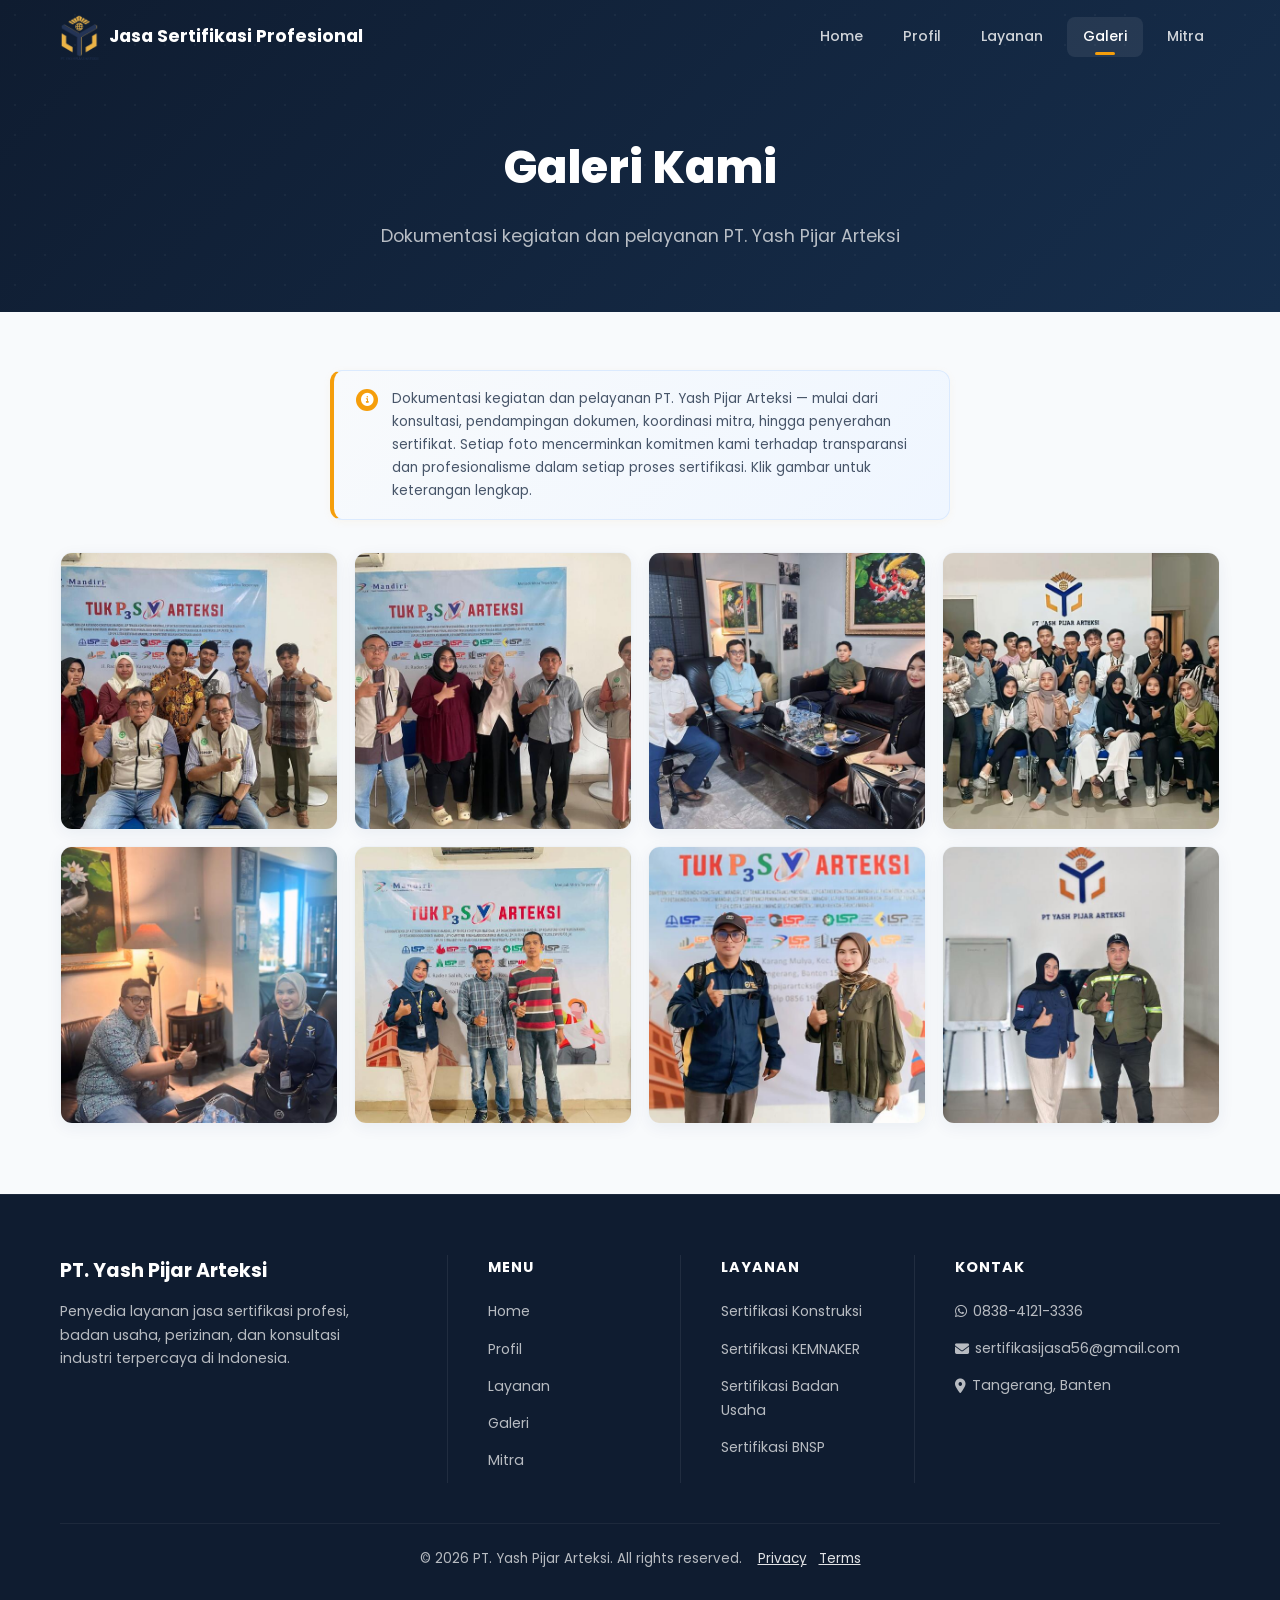
==== commit 7a04ffc5: "fix: restore ~28KB of swallowed CSS (form-feed byte corrupted \f00e inline escapes since 832149f) br" ====
--- a/galeri.html
+++ b/galeri.html
@@ -26,10 +26,9 @@
 <link rel="stylesheet" href="css/fonts.css" media="print" onload="this.media='all'"><noscript><link rel="stylesheet" href="css/fonts.css"></noscript>
   <link rel="preconnect" href="https://cdnjs.cloudflare.com" crossorigin>
   <link rel="stylesheet" href="https://cdnjs.cloudflare.com/ajax/libs/font-awesome/6.5.0/css/all.min.css" media="print" onload="this.media='all'"><noscript><link rel="stylesheet" href="https://cdnjs.cloudflare.com/ajax/libs/font-awesome/6.5.0/css/all.min.css"></noscript>
-  <style>*,::after,::before{margin:0;padding:0;box-sizing:border-box}:root{--primary:#0F1C30;--secondary:#162E4C;--accent:#F59E0B;--accent-hover:#d97706;--light:#F8FAFC;--text-dark:#1E293B;--text-light:#FFFFFF;--shadow-sm:0 1px 3px rgba(0, 0, 0, 0.1);--shadow-md:0 4px 20px rgba(0, 0, 0, 0.12);--shadow-lg:0 10px 40px rgba(0, 0, 0, 0.2);--radius-sm:8px;--radius-md:12px;--radius-lg:20px;--transition:0.3s cubic-bezier(0.4, 0, 0.2, 1);--font:'Poppins',sans-serif}html{scroll-behavior:smooth;font-size:16px;touch-action:pan-y}body{font-family:var(--font);color:var(--text-dark);background:var(--light);line-height:1.7;overflow-x:hidden}a{text-decoration:none;color:inherit}ul{list-style:none}img{max-width:100%;display:block}.container{max-width:1200px;margin:0 auto;padding:0 20px}.section-padding{padding:70px 0}.section-tag{display:inline-block;font-size:.8rem;font-weight:600;letter-spacing:2px;text-transform:uppercase;color:var(--accent);margin-bottom:12px}.section-title{font-size:2.2rem;font-weight:700;color:var(--primary);margin-bottom:16px;line-height:1.3}.section-subtitle{font-size:1.05rem;color:#475569;max-width:640px;margin:0 auto 50px auto;text-align:center}.text-center{text-align:center}.btn{display:inline-flex;align-items:center;gap:10px;padding:14px 32px;border-radius:50px;font-family:var(--font);font-size:.9rem;font-weight:600;border:none;cursor:pointer;transition:var(--transition);white-space:nowrap}.btn-primary{background:var(--accent);color:var(--primary)}.btn-primary:hover{background:var(--accent-hover);transform:translateY(-2px);box-shadow:0 8px 25px rgba(245,158,11,.35)}.btn-outline{background:0 0;color:var(--text-light);border:2px solid rgba(255,255,255,.3)}.btn-outline:hover{border-color:var(--accent);color:var(--accent);transform:translateY(-2px)}.btn-wa{background:#25d366;color:#fff}.btn-wa:hover{background:#1da851;transform:translateY(-2px);box-shadow:0 8px 25px rgba(37,211,102,.35)}.btn-lg{padding:18px 44px;font-size:1rem}.btn-pulse{animation:pulse 2s infinite}.navbar{position:fixed;top:0;left:0;right:0;z-index:1000;padding:14px 0;transition:var(--transition);background:0 0}.navbar.scrolled{background:rgba(15,28,48,.94);backdrop-filter:blur(16px);-webkit-backdrop-filter:blur(16px);border-bottom:1px solid rgba(255,255,255,.06);padding:10px 0}.navbar .container{display:flex;align-items:center;justify-content:space-between;flex-wrap:nowrap}.nav-logo{display:flex;align-items:center;gap:10px}.nav-logo-img{height:46px;width:auto;display:block}.nav-logo-text{color:var(--text-light);font-weight:700;font-size:1.1rem;white-space:nowrap}.nav-links{display:flex;align-items:center;gap:8px}.nav-links a{color:rgba(255,255,255,.8);padding:8px 16px;border-radius:8px;font-size:.88rem;font-weight:500;transition:var(--transition);position:relative}.nav-links a.active,.nav-links a:hover{color:var(--text-light);background:rgba(255,255,255,.08)}.nav-links a.active::after{content:'';position:absolute;bottom:2px;left:50%;transform:translateX(-50%);width:20px;height:3px;background:var(--accent);border-radius:2px}.nav-hamburger{display:none;flex-direction:column;gap:5px;cursor:pointer;padding:8px;background:rgba(255,255,255,.1);border:none;border-radius:8px;margin-left:8px}.nav-hamburger span{width:26px;height:2.5px;background:var(--text-light);border-radius:2px;transition:var(--transition)}.nav-hamburger.active span:first-child{transform:rotate(45deg) translate(5px,5px)}.nav-hamburger.active span:nth-child(2){opacity:0}.nav-hamburger.active span:nth-child(3){transform:rotate(-45deg) translate(5px,-5px)}.hero{min-height:100vh;background:linear-gradient(135deg,var(--primary) 0,var(--secondary) 60%,#12243c 100%);display:flex;align-items:center;position:relative;overflow:hidden;padding-top:80px}.hero::before{content:'';position:absolute;inset:0;pointer-events:none;z-index:0}.hero-stars{position:absolute;inset:0;pointer-events:none;z-index:0;overflow:hidden}.hero-stars span{position:absolute;width:2px;height:2px;background:#fff;border-radius:50%;animation:starTwinkle var(--dur,3s) ease-in-out infinite alternate;animation-delay:var(--delay, 0s);opacity:var(--star-op, .4)}.hero-stars span.bright{width:3px;height:3px;box-shadow:0 0 6px rgba(255,255,255,.5),0 0 12px rgba(255,255,255,.15)}@keyframes starTwinkle{0%{opacity:calc(var(--star-op, .4) * .15);transform:scale(.5)}100%{opacity:var(--star-op, .4);transform:scale(1.5)}}.hero-glow{position:absolute;border-radius:50%;pointer-events:none;z-index:0;opacity:.15;animation:glowDrift 12s ease-in-out infinite alternate}.hero-glow.g1{width:400px;height:400px;background:radial-gradient(circle,var(--accent),transparent);top:-5%;right:-5%;animation-delay:0s}.hero-glow.g3{width:250px;height:250px;background:radial-gradient(circle,#8b5cf6,transparent);top:40%;left:50%;animation-delay:-8s}@keyframes glowDrift{0%{transform:translate(0,0) scale(1)}33%{transform:translate(30px,-20px) scale(1.1)}66%{transform:translate(-20px,30px) scale(.9)}100%{transform:translate(15px,-15px) scale(1.05)}}.hero-particles{position:absolute;inset:0;overflow:hidden}.hero-particles span{position:absolute;width:6px;height:6px;background:rgba(245,158,11,.25);border-radius:50%;animation:float 8s infinite ease-in-out}.hero-particles span:first-child{top:15%;left:10%;animation-delay:0s}.hero-particles span:nth-child(2){top:30%;left:85%;animation-delay:1s;width:10px;height:10px}.hero-particles span:nth-child(3){top:70%;left:20%;animation-delay:2s}.hero-particles span:nth-child(4){top:55%;left:75%;animation-delay:3s;width:8px;height:8px}.hero-particles span:nth-child(5){top:85%;left:50%;animation-delay:4s}.hero-particles span:nth-child(6){top:20%;left:45%;animation-delay:.5s}@keyframes float{0%,100%{transform:translateY(0) scale(1);opacity:.4}50%{transform:translateY(-30px) scale(1.3);opacity:.8}}.hero .container{position:relative;z-index:2;text-align:center}.hero-badge{display:inline-flex;align-items:center;gap:8px;background:rgba(245,158,11,.12);border:1px solid rgba(245,158,11,.25);color:var(--accent);padding:8px 20px;border-radius:50px;font-size:.82rem;font-weight:500;margin-bottom:28px}.hero-title{font-size:3.5rem;font-weight:800;color:var(--text-light);line-height:1.15;margin-bottom:20px}.hero-title .highlight{background:linear-gradient(135deg,var(--accent),#fbbf24);-webkit-background-clip:text;-webkit-text-fill-color:transparent;background-clip:text}.hero-title .cursor{display:inline-block;width:3px;height:1em;background:var(--accent);margin-left:4px;animation:blink .8s infinite;vertical-align:text-bottom}@keyframes blink{0%,100%{opacity:1}50%{opacity:0}}.hero-subtitle{font-size:1.15rem;color:rgba(255,255,255,.7);max-width:620px;margin:0 auto 36px auto}.hero-actions{display:flex;align-items:center;justify-content:center;gap:16px;flex-wrap:wrap;margin-bottom:50px}.hero-stats{display:flex;justify-content:center;gap:40px;flex-wrap:wrap}.hero-stat{text-align:center}.hero-stat .number{font-size:2.5rem;font-weight:800;color:var(--accent);line-height:1.2}.hero-stat .label{font-size:.85rem;color:rgba(255,255,255,.6);font-weight:400}.hero-features{display:grid;grid-template-columns:repeat(4,1fr);gap:20px;margin-top:50px;max-width:900px;margin-left:auto;margin-right:auto}.hero-feature{background:rgba(255,255,255,.05);border:1px solid rgba(255,255,255,.08);border-radius:var(--radius-md);padding:20px;text-align:center;transition:var(--transition)}.hero-feature:hover{background:rgba(255,255,255,.1);transform:translateY(-4px)}.hero-feature .icon{font-size:1.5rem;color:var(--accent);margin-bottom:8px}.hero-feature h4{color:var(--text-light);font-size:.8rem;font-weight:600;letter-spacing:.5px}@media (min-width:769px){.hero-features{gap:0}.hero-feature{border-right:1px solid rgba(255,255,255,.12);border-radius:0}.hero-feature:first-child{border-radius:var(--radius-md) 0 0 var(--radius-md)}.hero-feature:last-child{border-right:none;border-radius:0 var(--radius-md) var(--radius-md) 0}.footer-grid>*{border-right:1px solid rgba(255,255,255,.08);padding-right:40px}.footer-grid>:last-child{border-right:none}}.page-header{padding:130px 0 60px;background:linear-gradient(135deg,var(--primary) 0,var(--secondary) 100%);position:relative;overflow:hidden;text-align:center}.page-header::before{content:'';position:absolute;inset:0;background-image:radial-gradient(rgba(255,255,255,.04) 1px,transparent 1px);background-size:30px 30px}.page-header h1{font-size:2.8rem;font-weight:800;color:var(--text-light);margin-bottom:16px;position:relative;z-index:1}.page-header p{font-size:1.1rem;color:rgba(255,255,255,.7);max-width:600px;margin:0 auto;position:relative;z-index:1}.about-grid{display:grid;grid-template-columns:1fr 1fr;gap:60px;align-items:center}.about-content{position:relative;padding-left:24px}.about-content::before{content:'';position:absolute;left:0;top:0;width:4px;height:100%;background:linear-gradient(180deg,var(--accent),var(--accent-hover));border-radius:4px}.about-content>.section-tag{margin-bottom:8px}.about-content>.section-title{margin-bottom:20px}.about-content p{color:#475569;margin-bottom:20px;font-size:1rem;line-height:1.8}.about-content p strong{color:var(--primary)}.about-visual{display:grid;grid-template-columns:1fr 1fr;gap:16px}.about-card{background:var(--text-light);border-radius:var(--radius-md);padding:28px 24px;box-shadow:0 4px 20px rgba(21,45,107,.06);text-align:center;transition:all .3s ease;border:1px solid #e2e8f0}.about-card:hover{transform:translateY(-6px);box-shadow:0 8px 30px rgba(21,45,107,.1);border-color:var(--accent)}.about-card .icon{width:56px;height:56px;border-radius:16px;background:linear-gradient(135deg,rgba(245,158,11,.1),rgba(245,158,11,.05));display:flex;align-items:center;justify-content:center;font-size:1.4rem;color:var(--accent);margin:0 auto 14px;transition:all .3s ease}.about-card:hover .icon{background:linear-gradient(135deg,var(--accent),var(--accent-hover));color:#fff;transform:scale(1.1) rotate(-5deg)}.about-card h4{font-size:1rem;font-weight:700;color:var(--primary);margin-bottom:6px}.about-card p{font-size:.85rem;color:#475569;margin:0}.visi-misi-grid{display:grid;grid-template-columns:1fr 1fr;gap:40px}.misi-card,.visi-card{background:var(--text-light);border-radius:var(--radius-lg);padding:40px;box-shadow:0 4px 20px rgba(21,45,107,.06);border:1px solid #e2e8f0;transition:all .3s ease;position:relative;overflow:hidden}.misi-card::after,.visi-card::after{content:'';position:absolute;top:0;left:0;right:0;height:4px;border-radius:var(--radius-lg) var(--radius-lg) 0 0}.visi-card::after{background:linear-gradient(90deg,var(--secondary),#60a5fa)}.misi-card::after{background:linear-gradient(90deg,var(--accent),var(--accent-hover))}.misi-card:hover,.visi-card:hover{box-shadow:0 12px 40px rgba(21,45,107,.1);transform:translateY(-4px)}.misi-card .icon,.visi-card .icon{width:56px;height:56px;border-radius:16px;display:flex;align-items:center;justify-content:center;font-size:1.4rem;margin-bottom:20px}.visi-card .icon{background:linear-gradient(135deg,#dbeafe,#eff6ff);color:var(--secondary)}.misi-card .icon{background:linear-gradient(135deg,#fef3c7,#fffbeb);color:var(--accent-hover)}.misi-card h3,.visi-card h3{font-size:1.4rem;font-weight:700;color:var(--primary);margin-bottom:14px}.visi-card p{color:#475569;font-style:italic;font-size:1rem}.misi-card ul{display:flex;flex-direction:column;gap:14px}.misi-card ul li{display:flex;align-items:flex-start;gap:12px;color:#475569;font-size:.95rem}.misi-card ul li i{color:var(--accent);margin-top:4px;flex-shrink:0}.keypoints-grid{display:grid;grid-template-columns:repeat(4,1fr);gap:24px}.keypoint-card{background:var(--text-light);border-radius:var(--radius-md);padding:32px 24px;text-align:center;box-shadow:0 4px 20px rgba(21,45,107,.06);border:1px solid #e2e8f0;transition:all .3s ease;position:relative}.keypoint-card:hover{transform:translateY(-8px);box-shadow:0 12px 40px rgba(21,45,107,.1);border-color:var(--accent)}.keypoint-card .icon{width:64px;height:64px;border-radius:50%;background:linear-gradient(135deg,rgba(245,158,11,.1),rgba(245,158,11,.05));display:flex;align-items:center;justify-content:center;font-size:1.5rem;color:var(--accent);margin:0 auto 16px;transition:var(--transition)}.keypoint-card:hover .icon{background:linear-gradient(135deg,var(--accent),var(--accent-hover));color:#fff;transform:scale(1.1)}.keypoint-card h4{font-size:1rem;font-weight:700;color:var(--primary);margin-bottom:8px}.keypoint-card p{font-size:.85rem;color:#475569}.services-list{display:flex;flex-direction:column;gap:40px;max-width:960px;margin:0 auto}.service-item{display:flex;align-items:center;gap:40px;background:var(--text-light);border-radius:var(--radius-lg);padding:0;box-shadow:0 8px 30px rgba(21,45,107,.06);transition:var(--transition);overflow:hidden}.service-item:hover{box-shadow:0 12px 40px rgba(21,45,107,.1);transform:translateY(-4px)}.service-item-img{flex:0 0 280px;height:280px;overflow:hidden}.service-item-img img{width:100%;height:100%;object-fit:cover;display:block;transition:var(--transition)}.service-item:hover .service-item-img img{transform:scale(1.05)}.service-item-body{flex:1;padding:32px 32px 32px 0}.service-item-reverse{flex-direction:row-reverse}.service-item-reverse .service-item-body{padding:32px 0 32px 32px}.service-item-header{display:flex;align-items:center;gap:16px;margin-bottom:16px}.service-item-num{flex-shrink:0;width:48px;height:48px;border-radius:12px;background:linear-gradient(135deg,var(--accent),var(--accent-hover));color:#fff;display:flex;align-items:center;justify-content:center;font-size:1rem;font-weight:800}.service-item-header h3{font-size:1.2rem;font-weight:700;color:var(--primary);line-height:1.3}.service-item-desc{color:#475569;font-size:.92rem;line-height:1.7;margin-bottom:20px}.service-item-tags{display:flex;flex-wrap:wrap;gap:8px}.service-item-tags span{background:linear-gradient(135deg,rgba(245,158,11,.08),rgba(245,158,11,.03));color:#92400e;padding:6px 16px;border-radius:20px;font-size:.8rem;font-weight:600;transition:var(--transition)}.service-item-tags span:hover{background:linear-gradient(135deg,var(--accent),var(--accent-hover));color:#fff;transform:translateY(-2px)}@media (max-width:768px){.services-list{gap:28px}.service-item{flex-direction:column;gap:0}.service-item-reverse{flex-direction:column}.service-item-img{flex:none;width:100%;height:200px}.service-item-body{padding:24px 20px}.service-item-reverse .service-item-body{padding:24px 20px}.service-item-header{gap:12px}.service-item-num{width:40px;height:40px;font-size:.85rem}.service-item-header h3{font-size:1rem}.service-item-desc{font-size:.85rem}.service-item-tags span{font-size:.75rem;padding:4px 12px}}@media (max-width:480px){.services-list{gap:20px}.service-item-img{height:160px}.service-item-body{padding:20px 16px}.service-item-reverse .service-item-body{padding:20px 16px}.service-item-header{flex-direction:column;align-items:flex-start;gap:8px}.service-item-num{width:36px;height:36px;font-size:.8rem}.service-item-header h3{font-size:.92rem}.service-item-desc{font-size:.82rem}.service-item-tags span{font-size:.72rem;padding:4px 10px}}.services-grid.scroll-x{display:flex;gap:20px;overflow-x:auto;scroll-snap-type:x mandatory;flex-wrap:nowrap;touch-action:pan-x;padding:0 52px;-ms-overflow-style:none;scrollbar-width:none}.services-grid.scroll-x::-webkit-scrollbar{display:none}.services-grid.scroll-x>*{flex:0 0 calc(100% / 3);scroll-snap-align:center}.service-card{background:var(--text-light);border-radius:var(--radius-md);padding:32px 24px;text-align:center;box-shadow:var(--shadow-sm);border:1px solid #e2e8f0;transition:var(--transition);position:relative;overflow:hidden}.service-card::before{content:'';position:absolute;top:0;left:0;right:0;height:4px;background:linear-gradient(90deg,var(--accent),var(--accent-hover));transform:scaleX(0);transition:var(--transition)}.service-card:hover::before{transform:scaleX(1)}.service-card:hover{transform:translateY(-8px);box-shadow:var(--shadow-md)}.service-card .icon{width:60px;height:60px;border-radius:16px;background:linear-gradient(135deg,rgba(245,158,11,.1),rgba(245,158,11,.05));display:flex;align-items:center;justify-content:center;font-size:1.4rem;color:var(--accent);margin:0 auto 18px;transition:var(--transition)}.service-card:hover .icon{background:linear-gradient(135deg,var(--accent),var(--accent-hover));color:#fff}.mitra-card-icon{background:var(--text-light)!important;border:1px solid #e2e8f0;overflow:hidden}.mitra-card-icon img{width:36px;height:36px;object-fit:contain;transition:var(--transition)}.service-card:hover .mitra-card-icon img{transform:scale(1.15)}.service-card:hover .mitra-card-icon{background:var(--text-light)!important;border-color:var(--accent);box-shadow:0 0 0 3px rgba(245,158,11,.15)}.service-card h4{font-size:1rem;font-weight:700;color:var(--primary);margin-bottom:10px}.service-card p{font-size:.85rem;color:#475569}.badge-grid{display:grid;grid-template-columns:repeat(4,1fr);gap:14px}.badge-item{background:var(--text-light);border:1px solid #e2e8f0;border-radius:var(--radius-sm);padding:16px 12px;text-align:center;font-size:.78rem;font-weight:600;color:var(--text-dark);transition:var(--transition);cursor:default;box-shadow:var(--shadow-sm)}.badge-item:hover{transform:scale(1.05);border-color:var(--accent);box-shadow:0 8px 25px rgba(245,158,11,.2);color:var(--accent);background:#fffbeb}.badge-item i{display:block;font-size:1.2rem;margin-bottom:6px;color:var(--primary)}.mitra-badge-grid{max-width:800px;margin:0 auto}.mitra-badge{display:flex;flex-direction:column;align-items:center;gap:8px;padding:20px 12px}.mitra-badge img{width:50px;height:50px;object-fit:contain;border-radius:50%;background:#f8fafc;padding:6px;box-shadow:0 2px 8px rgba(21,45,107,.06);transition:var(--transition)}.mitra-badge:hover img{transform:scale(1.15);box-shadow:0 4px 16px rgba(245,158,11,.2)}.mitra-badge span{font-size:.78rem;font-weight:600;color:var(--text-dark)}.layanan-badge .badge-item{cursor:pointer;padding:18px 10px;font-size:.75rem}@media (max-width:480px){.layanan-badge{grid-template-columns:repeat(3,1fr);gap:4px}.layanan-badge .badge-item{padding:8px 4px;font-size:.65rem}}@media (max-width:380px){.layanan-badge{grid-template-columns:repeat(2,1fr);gap:4px}.layanan-badge .badge-item{padding:6px 3px;font-size:.6rem}}.mitra-grid{display:grid;grid-template-columns:repeat(5,1fr);gap:20px}.carousel-scroll{position:relative;display:flex;align-items:center}.carousel-scroll .scroll-x{flex:1}.carousel-btn{display:flex;position:absolute;top:50%;transform:translateY(-50%);z-index:3;width:36px;height:36px;border-radius:50%;border:2px solid #e2e8f0;background:var(--text-light);color:var(--primary);font-size:.9rem;cursor:pointer;align-items:center;justify-content:center;transition:var(--transition);box-shadow:var(--shadow-sm)}.carousel-btn.prev{left:-6px}.carousel-btn.next{right:-6px}.carousel-btn:hover{border-color:var(--accent);color:var(--accent);box-shadow:0 4px 15px rgba(245,158,11,.2)}@media (max-width:768px){.carousel-btn{left:4px;right:auto}.carousel-btn.next{left:auto;right:4px}.carousel-scroll .scroll-x{gap:12px;padding:8px 48px}.carousel-scroll .scroll-x>*{flex:0 0 85%}.services-grid.scroll-x{gap:12px;padding:0 48px}.services-grid.scroll-x>*{flex:0 0 85%}#institusiGrid.scroll-x{display:flex;gap:12px;overflow-x:auto;flex-wrap:nowrap;touch-action:pan-x;padding:0 48px}#institusiGrid.scroll-x>*{flex:0 0 100%;scroll-snap-align:center}}@media (max-width:480px){.carousel-btn{width:30px;height:30px;font-size:.75rem;left:2px}.carousel-btn.next{left:auto;right:2px}.carousel-scroll .scroll-x>*,.services-grid.scroll-x>*{flex:0 0 88%}#institusiGrid.scroll-x>*{flex:0 0 100%}.carousel-scroll .scroll-x{padding:8px 38px}.services-grid.scroll-x{padding:0 38px}#institusiGrid.scroll-x{padding:0 38px}}.gallery-grid{display:grid;grid-template-columns:repeat(4,1fr);gap:16px}.gallery-note{display:flex;align-items:flex-start;gap:14px;margin:-12px auto 32px;max-width:620px;background:linear-gradient(135deg,#f8fafc 0,#eff6ff 100%);border:1px solid #dbeafe;border-left:4px solid var(--accent);border-radius:var(--radius-md);padding:16px 22px;box-shadow:0 2px 8px rgba(245,158,11,.06)}.gallery-note i{color:#fff;font-size:.8rem;margin-top:2px;flex-shrink:0;background:var(--accent);width:22px;height:22px;border-radius:50%;display:flex;align-items:center;justify-content:center}.gallery-note span{font-size:.85rem;color:#475569;line-height:1.7}.gallery-item{border-radius:var(--radius-md);overflow:hidden;box-shadow:0 4px 16px rgba(21,45,107,.06);transition:all .4s cubic-bezier(.34, 1.56, .64, 1);aspect-ratio:1;position:relative;cursor:pointer;border:1px solid #eef2f6}.gallery-item::after{content:'-00e';font-family:'Font Awesome 6 Free';font-weight:900;position:absolute;top:50%;left:50%;transform:translate(-50%,-50%) scale(0);font-size:1.3rem;color:#fff;background:linear-gradient(135deg,var(--accent),#fbbf24);width:50px;height:50px;border-radius:50%;display:flex;align-items:center;justify-content:center;transition:transform .35s cubic-bezier(.34, 1.56, .64, 1),background .2s ease;z-index:2;pointer-events:none;box-shadow:0 4px 16px rgba(245,158,11,.3)}.gallery-item:hover::after{transform:translate(-50%,-50%) scale(1)}.gallery-item:hover{box-shadow:0 12px 36px rgba(21,45,107,.12);transform:translateY(-4px) scale(1.02);border-color:#fde68a}.gallery-item img{width:100%;height:100%;object-fit:cover;display:block;transition:var(--transition)}.gallery-item:hover img{transform:scale(1.08)}@media (max-width:768px){.gallery-grid{grid-template-columns:repeat(2,1fr);gap:8px}}@media (max-width:480px){.gallery-grid{grid-template-columns:repeat(2,1fr);gap:6px}}.lightbox-overlay{position:fixed;top:0;left:0;width:100%;height:100%;background:rgba(0,0,0,.85);z-index:9999;display:flex;align-items:center;justify-content:center;opacity:0;pointer-events:none;transition:opacity .3s ease}.lightbox-overlay.active{opacity:1;pointer-events:auto}.lightbox-content{position:relative;max-width:720px;width:90%;background:#fff;border-radius:var(--radius-lg);overflow:hidden;box-shadow:0 24px 64px rgba(0,0,0,.3)}.lightbox-img{width:100%;display:block;max-height:60vh;object-fit:contain;background:#f1f5f9}.lightbox-desc{padding:20px 24px 24px;font-size:.85rem;color:#475569;line-height:1.7;background:#fff}.lightbox-close{position:absolute;top:12px;right:14px;width:36px;height:36px;border-radius:50%;border:none;background:rgba(0,0,0,.5);color:#fff;font-size:1.4rem;cursor:pointer;display:flex;align-items:center;justify-content:center;transition:background .2s ease;line-height:1}.lightbox-close:hover{background:rgba(0,0,0,.75)}.mitra-card{background:var(--text-light);border-radius:var(--radius-md);padding:32px 16px;text-align:center;transition:var(--transition);box-shadow:0 6px 24px rgba(21,45,107,.06);display:flex;flex-direction:column;align-items:center;cursor:pointer;position:relative;border:1px solid #eef2f6;overflow:hidden}.mitra-card:hover{transform:translateY(-6px);box-shadow:0 12px 36px rgba(21,45,107,.1)}.mitra-card h4{font-size:.95rem;font-weight:700;color:var(--primary);margin-top:12px;margin-bottom:4px}.mitra-card p{font-size:.78rem;color:#94a3b8;max-width:100%}.mitra-card::before{content:'';position:absolute;top:0;left:0;right:0;height:3px;background:linear-gradient(90deg,var(--accent),#fbbf24);opacity:0;transition:opacity .3s ease}.mitra-card:hover::before{opacity:1}.mitra-card:hover{border-color:#fde68a}.mitra-closing{padding:16px 0 0}.mitra-closing-box{max-width:620px;margin:0 auto 32px;background:linear-gradient(135deg,#f8fafc 0,#eff6ff 100%);border:1px solid #dbeafe;border-left:4px solid var(--accent);border-radius:var(--radius-md);padding:14px 20px;display:flex;align-items:flex-start;gap:10px;box-shadow:0 2px 8px rgba(245,158,11,.06)}.mitra-closing-icon{width:22px;height:22px;border-radius:50%;background:var(--accent);display:flex;align-items:center;justify-content:center;flex-shrink:0;font-size:.72rem;color:#fff;margin-top:3px}.mitra-closing-box p{font-size:.85rem;color:#475569;line-height:1.6;margin:0}.mitra-modal{position:fixed;top:0;left:0;width:100%;height:100%;background:rgba(15,23,42,.65);backdrop-filter:blur(4px);z-index:9998;display:flex;align-items:center;justify-content:center;opacity:0;pointer-events:none;transition:opacity .3s ease}.mitra-modal.active{opacity:1;pointer-events:auto}.mitra-modal-content{background:#fff;border-radius:var(--radius-lg);max-width:480px;width:88%;box-shadow:0 8px 24px rgba(15,23,42,.08),0 24px 64px rgba(15,23,42,.16);position:relative;overflow:hidden;transform:translateY(12px) scale(.97);transition:transform .35s cubic-bezier(.34, 1.56, .64, 1)}.mitra-modal.active .mitra-modal-content{transform:translateY(0) scale(1)}.mitra-modal-header{background:linear-gradient(135deg,var(--primary),#1e40af);padding:24px 32px 20px;text-align:center;position:relative}.mitra-modal-header h3{font-size:1.25rem;font-weight:700;color:#fff;margin-bottom:2px}.mitra-modal-header .mitra-modal-sub{font-size:.82rem;color:rgba(255,255,255,.7);display:block}.mitra-modal-close{position:absolute;top:12px;right:14px;width:30px;height:30px;border-radius:50%;border:none;background:rgba(255,255,255,.2);color:#fff;font-size:1.2rem;cursor:pointer;display:flex;align-items:center;justify-content:center;transition:background .2s ease;z-index:2;line-height:1}.mitra-modal-close:hover{background:rgba(255,255,255,.35)}.mitra-modal-body{padding:32px 32px 36px;display:flex;flex-direction:column;align-items:center}.mitra-modal-logo{width:104px;height:104px;border-radius:50%;border:4px solid #e2e8f0;display:flex;align-items:center;justify-content:center;overflow:hidden;margin:-64px auto 0;background:#fff;box-shadow:0 4px 16px rgba(21,45,107,.1);position:relative;z-index:1}.mitra-modal-logo img{width:100%;height:100%;object-fit:contain;padding:12px}.mitra-modal-body p{font-size:.88rem;color:#475569;line-height:1.8;text-align:left;margin-top:20px;padding-top:20px;border-top:1px solid #f1f5f9}.mitra-slider{position:relative;max-width:960px;margin:48px auto 0;overflow:hidden;padding:0 52px}.mitra-slider-track{display:flex;transition:transform .5s cubic-bezier(.25, .46, .45, .94)}.mitra-slide{flex:0 0 100%;display:flex;flex-direction:column;align-items:center;justify-content:center;text-align:center;padding:40px 24px;box-sizing:border-box}.mitra-slide-logo{width:120px;height:120px;border-radius:50%;background:var(--text-light);box-shadow:0 6px 24px rgba(21,45,107,.06);display:flex;align-items:center;justify-content:center;padding:20px;margin-bottom:20px;transition:transform .3s ease,box-shadow .3s ease}.mitra-slide:hover .mitra-slide-logo{transform:translateY(-6px) scale(1.05);box-shadow:0 12px 36px rgba(21,45,107,.12)}.mitra-slide-logo img{max-width:100%;max-height:100%;object-fit:contain}.mitra-slide h4{font-size:1.05rem;font-weight:700;color:var(--primary);margin-bottom:6px}.mitra-slide p{font-size:.85rem;color:#94a3b8;max-width:260px;line-height:1.4}.mitra-slider-btn{position:absolute;top:50%;transform:translateY(-50%);z-index:3;width:40px;height:40px;border-radius:50%;border:2px solid #e2e8f0;background:var(--text-light);color:var(--primary);font-size:1rem;cursor:pointer;display:flex;align-items:center;justify-content:center;transition:all .3s ease;box-shadow:0 2px 12px rgba(21,45,107,.08)}.mitra-slider-btn:hover{border-color:var(--accent);color:var(--accent);box-shadow:0 4px 16px rgba(245,158,11,.2)}.mitra-slider-prev{left:4px}.mitra-slider-next{right:4px}.mitra-slider-dots{display:flex;justify-content:center;gap:8px;margin-top:20px}.mitra-slider-dots .dot{width:10px;height:10px;border-radius:50%;border:none;background:#cbd5e1;cursor:pointer;transition:all .3s ease;padding:0}.mitra-slider-dots .dot.active{background:var(--primary);transform:scale(1.25)}@media (min-width:769px){.mitra-slider{padding:0 60px}.mitra-slide{flex:0 0 calc(100% / 3)}}@media (max-width:768px){.mitra-slider-btn{width:36px;height:36px;font-size:.9rem}.mitra-slider-dots{display:none}}@media (max-width:480px){.mitra-slider{padding:0 36px}.mitra-slider-btn{width:32px;height:32px;font-size:.8rem}.mitra-slider-prev{left:0}.mitra-slider-next{right:0}.mitra-slide-logo{width:100px;height:100px;padding:16px}}.location-info{display:grid;grid-template-columns:1fr 1.5fr;gap:40px;align-items:start}.location-detail{background:var(--text-light);border-radius:var(--radius-md);padding:32px;box-shadow:var(--shadow-sm);border:1px solid #e2e8f0}.location-detail h3{font-size:1.2rem;font-weight:700;color:var(--primary);margin-bottom:16px}.location-detail .info-item{display:flex;gap:14px;margin-bottom:18px;align-items:flex-start}.location-detail .info-item i{color:var(--accent);font-size:1.1rem;margin-top:4px;width:20px;text-align:center}.location-detail .info-item p{color:#475569;font-size:.92rem}.location-map{border-radius:var(--radius-md);overflow:hidden;box-shadow:var(--shadow-sm);border:1px solid #e2e8f0}.location-map iframe{width:100%;height:320px;display:block;border:none}.cta-section{background:linear-gradient(135deg,var(--secondary) 0,var(--primary) 100%);text-align:center;position:relative;overflow:hidden}.cta-section::before{content:'';position:absolute;inset:0;background-image:radial-gradient(rgba(245,158,11,.06) 1px,transparent 1px);background-size:24px 24px}.cta-section .container{position:relative;z-index:1}.cta-section h2{font-size:2.2rem;font-weight:800;color:var(--text-light);margin-bottom:12px}.cta-section h2 span{background:linear-gradient(135deg,var(--accent),#fbbf24);-webkit-background-clip:text;-webkit-text-fill-color:transparent;background-clip:text}.cta-section p{color:rgba(255,255,255,.7);margin-bottom:32px;font-size:1.05rem}#institusiGrid{display:flex;flex-wrap:wrap;justify-content:center;gap:20px}#institusiGrid .mitra-card{flex:0 0 calc(25% - 20px);max-width:calc(25% - 20px);padding:24px 16px;min-height:200px;justify-content:center}#institusiGrid .logo-wrap{width:80px;height:80px;border-radius:50%;display:flex;align-items:center;justify-content:center;margin:0 auto 16px;overflow:hidden;background:#fff;border:2px solid #e2e8f0;transition:var(--transition)}#institusiGrid .mitra-card:hover .logo-wrap{border-color:var(--accent);box-shadow:0 4px 20px rgba(245,158,11,.2)}#institusiGrid .logo-wrap img{width:100%;height:100%;object-fit:contain;padding:8px}#institusiGrid .mitra-card h4{font-size:.9rem}#institusiGrid .mitra-card p{font-size:.75rem}@media (max-width:1024px){#institusiGrid .mitra-card{flex:0 0 calc(33.33% - 20px);max-width:calc(33.33% - 20px);min-height:180px}}@media (max-width:600px){#institusiGrid{gap:12px}#institusiGrid .mitra-card{flex:0 0 calc(50% - 12px);max-width:calc(50% - 12px);padding:16px 10px;min-height:150px}#institusiGrid .mitra-card:last-child{margin:0 auto}#institusiGrid .logo-wrap{width:56px;height:56px;margin-bottom:10px}#institusiGrid .logo-wrap img{padding:5px}#institusiGrid .mitra-card h4{font-size:.78rem}#institusiGrid .mitra-card p{font-size:.65rem}}@media (max-width:380px){#institusiGrid{gap:10px}#institusiGrid .mitra-card{flex:0 0 calc(50% - 10px);max-width:calc(50% - 10px);padding:12px 6px;min-height:130px}#institusiGrid .mitra-card:last-child{margin:0 auto}#institusiGrid .logo-wrap{width:46px;height:46px;margin-bottom:8px}#institusiGrid .logo-wrap img{padding:4px}#institusiGrid .mitra-card h4{font-size:.7rem}#institusiGrid .mitra-card p{font-size:.6rem}}.section-ringkasan{padding:0 0 32px}.section-badge{padding:40px 0}.section-badge-alt{padding:40px 0;background:#f1f5f9}.badge-grid-ringkasan{display:grid;grid-template-columns:repeat(5,1fr);gap:14px;max-width:900px;margin:24px auto 0}.page-section-header .section-subtitle{margin-bottom:0}@media (max-width:768px){.section-ringkasan{padding:0 0 16px}.section-badge{padding:24px 0}.section-badge-alt{padding:24px 0}.badge-grid-ringkasan{grid-template-columns:repeat(3,1fr);gap:6px}}@media (max-width:480px){.section-ringkasan{padding:0 0 12px}.section-badge{padding:16px 0}.section-badge-alt{padding:16px 0}.badge-grid-ringkasan{grid-template-columns:repeat(3,1fr);gap:4px}.badge-grid-ringkasan .badge-item{padding:6px 4px;font-size:.65rem}}@media (max-width:380px){.section-ringkasan{padding:0 0 8px}.section-badge{padding:12px 0}.section-badge-alt{padding:12px 0}.badge-grid-ringkasan{grid-template-columns:repeat(3,1fr);gap:3px}.badge-grid-ringkasan .badge-item{padding:4px 3px;font-size:.58rem}}.legal-content{max-width:800px;margin:0 auto}.legal-content h2{font-size:1.3rem;color:var(--primary);margin:32px 0 12px}.legal-content li,.legal-content p{color:#475569;font-size:.95rem;line-height:1.8}.legal-content ul{list-style:disc;padding-left:24px;margin-bottom:16px}.legal-content ul li{margin-bottom:6px}.legal-content .updated{color:#94a3b8;font-size:.85rem;margin-bottom:32px}.footer{background:var(--primary);color:rgba(255,255,255,.7);padding:60px 0 30px;border-top:1px solid rgba(255,255,255,.06)}.footer-grid{display:grid;grid-template-columns:2fr 1fr 1fr 1.2fr;gap:40px;margin-bottom:40px}.footer-brand h3{font-size:1.2rem;font-weight:700;color:var(--text-light);margin-bottom:12px}.footer-brand p{font-size:.88rem;line-height:1.7;max-width:320px}.footer-col h4{font-size:.9rem;font-weight:700;color:var(--text-light);margin-bottom:18px;text-transform:uppercase;letter-spacing:1px}.footer-col ul li{margin-bottom:10px}.footer-col ul li a{font-size:.88rem;transition:var(--transition);display:inline-flex;align-items:center;gap:6px}.footer-col ul li a:hover{color:var(--accent);padding-left:4px}.footer-bottom{border-top:1px solid rgba(255,255,255,.06);padding-top:24px;display:flex;justify-content:center;align-items:center;flex-wrap:wrap;gap:12px;font-size:.84rem}.footer-socials{display:flex;gap:12px}.footer-socials a{width:38px;height:38px;border-radius:50%;background:rgba(255,255,255,.06);display:flex;align-items:center;justify-content:center;font-size:.95rem;transition:var(--transition)}.footer-socials a:hover{background:var(--accent);color:var(--primary);transform:translateY(-3px)}.modal-overlay{position:fixed;inset:0;z-index:9999;background:rgba(0,0,0,.6);backdrop-filter:blur(6px);display:none;align-items:center;justify-content:center;padding:20px}.modal-overlay.active{display:flex}.modal{background:var(--text-light);border-radius:var(--radius-lg);width:100%;max-width:480px;padding:40px 36px 32px;position:relative;box-shadow:var(--shadow-lg);animation:modalIn .3s ease}@keyframes modalIn{from{opacity:0;transform:scale(.92) translateY(20px)}to{opacity:1;transform:scale(1) translateY(0)}}.modal-close{position:absolute;top:16px;right:16px;width:36px;height:36px;border-radius:50%;border:none;background:#f1f5f9;color:#475569;font-size:1.1rem;cursor:pointer;display:flex;align-items:center;justify-content:center;transition:var(--transition)}.modal-close:hover{background:#e2e8f0;color:var(--text-dark)}.modal-icon{width:56px;height:56px;border-radius:16px;background:linear-gradient(135deg,rgba(245,158,11,.12),rgba(245,158,11,.06));display:flex;align-items:center;justify-content:center;font-size:1.4rem;color:var(--accent);margin-bottom:16px}.modal h3{font-size:1.3rem;font-weight:700;color:var(--primary);margin-bottom:6px}.modal .modal-service-name{font-size:.9rem;color:#475569;margin-bottom:24px}.modal-form{display:flex;flex-direction:column;gap:16px}.form-group{display:flex;flex-direction:column;gap:6px}.form-group label{font-size:.82rem;font-weight:600;color:var(--text-dark)}.form-group input{padding:12px 16px;border:1.5px solid #e2e8f0;border-radius:var(--radius-sm);font-family:var(--font);font-size:.92rem;color:var(--text-dark);transition:var(--transition);background:var(--light)}.form-group input:focus{outline:0;border-color:var(--accent);box-shadow:0 0 0 3px rgba(245,158,11,.12);background:#fff}.modal-form .btn{width:100%;justify-content:center;margin-top:4px;padding:14px}.badge-item,.service-card{cursor:pointer}.reveal{opacity:0;transform:translateY(30px);transition:opacity .7s ease,transform .7s ease}.reveal.visible{opacity:1;transform:translateY(0)}@keyframes pulse{0%{box-shadow:0 0 0 0 rgba(37,211,102,.5)}70%{box-shadow:0 0 0 16px rgba(37,211,102,0)}100%{box-shadow:0 0 0 0 rgba(37,211,102,0)}}.wa-modal-overlay{position:fixed;inset:0;z-index:10002;background:rgba(0,0,0,.6);backdrop-filter:blur(6px);-webkit-backdrop-filter:blur(6px);display:none;align-items:center;justify-content:center;padding:20px}.wa-modal-overlay.active{display:flex}.wa-modal-content{background:#fff;border-radius:var(--radius-lg);width:100%;max-width:500px;padding:36px 32px 28px;position:relative;box-shadow:0 20px 60px rgba(21,45,107,.3);animation:modalIn .3s ease;max-height:90vh;overflow-y:auto}.wa-modal-close{position:absolute;top:16px;right:16px;width:36px;height:36px;border-radius:50%;border:none;background:#f1f5f9;color:#475569;font-size:1.2rem;cursor:pointer;display:flex;align-items:center;justify-content:center;transition:var(--transition)}.wa-modal-close:hover{background:#e2e8f0;color:var(--text-dark)}.wa-modal-icon{width:56px;height:56px;border-radius:16px;background:linear-gradient(135deg,rgba(37,211,102,.12),rgba(37,211,102,.06));display:flex;align-items:center;justify-content:center;font-size:1.5rem;color:#25d366;margin-bottom:16px}.wa-modal-content h3{font-size:1.3rem;font-weight:700;color:var(--primary);margin-bottom:4px}.wa-modal-desc{font-size:.88rem;color:#475569;margin-bottom:22px}.required{color:#ef4444}.optional{color:#94a3b8;font-weight:400}.field-hint{display:block;font-size:.75rem;color:#94a3b8;margin-top:4px}.tujuan-options{display:flex;gap:10px;flex-wrap:wrap}.tujuan-chip{flex:1;min-width:140px;cursor:pointer}.tujuan-chip input{position:absolute;opacity:0;pointer-events:none}.tujuan-chip span{display:flex;align-items:center;justify-content:center;gap:6px;padding:12px 16px;border:2px solid #e2e8f0;border-radius:12px;font-size:.85rem;font-weight:500;color:#475569;transition:var(--transition);text-align:center;line-height:1.3}.tujuan-chip input:checked+span{border-color:var(--accent);background:#fffbeb;color:var(--primary)}.tujuan-chip span:hover{border-color:var(--accent)}.service-selector{max-height:200px;overflow-y:auto;border:1.5px solid #e2e8f0;border-radius:var(--radius-sm);padding:10px 12px;background:var(--light)}.service-selector::-webkit-scrollbar{width:4px}.service-selector::-webkit-scrollbar-thumb{background:#cbd5e1;border-radius:2px}.service-category{margin-bottom:8px}.service-category:last-child{margin-bottom:0}.service-cat-title{font-size:.72rem;font-weight:700;color:var(--accent);text-transform:uppercase;letter-spacing:.5px;margin-bottom:6px}.service-chips{display:flex;flex-wrap:wrap;gap:6px}.service-chip{padding:5px 10px;font-size:.75rem;font-weight:500;color:#475569;background:#fff;border:1.5px solid #e2e8f0;border-radius:6px;cursor:pointer;transition:var(--transition);white-space:nowrap}.service-chip:hover{border-color:var(--accent);color:var(--primary)}.service-chip.selected{border-color:var(--accent);background:#fffbeb;color:var(--primary);font-weight:600}.wa-modal-content textarea{width:100%;padding:12px 16px;border:1.5px solid #e2e8f0;border-radius:var(--radius-sm);font-family:var(--font);font-size:.9rem;color:var(--text-dark);transition:var(--transition);background:var(--light);resize:vertical}.wa-modal-content textarea:focus{outline:0;border-color:var(--accent);box-shadow:0 0 0 3px rgba(245,158,11,.12);background:#fff}@media (max-width:480px){.wa-modal-content{padding:28px 20px 24px}.wa-modal-content h3{font-size:1.15rem}.tujuan-chip{min-width:100%}.tujuan-chip span{padding:10px 14px;font-size:.82rem}.service-selector{max-height:160px;padding:8px 10px}.service-chip{font-size:.7rem;padding:4px 8px}}@media (max-width:380px){.wa-modal-content{padding:22px 16px 20px}}@media (max-width:1024px){.keypoints-grid,.services-grid{grid-template-columns:repeat(2,1fr)}.badge-grid{grid-template-columns:repeat(4,1fr)}.mitra-grid{grid-template-columns:repeat(3,1fr)}.footer-grid{grid-template-columns:1fr 1fr 1fr}.footer-brand{grid-column:1/-1}.hero-title{font-size:2.6rem}.section-title{font-size:1.7rem}.cta-section h2{font-size:1.8rem}}@media (max-width:768px){.container{padding:0 16px}.section-padding{padding:40px 0}.section-title{font-size:1.3rem;margin-bottom:8px}.section-subtitle{font-size:.9rem;margin-bottom:24px}.hero{min-height:auto;padding:100px 0 50px}.hero-badge{font-size:.75rem;padding:6px 14px;margin-bottom:16px}.hero-title{font-size:1.7rem}.hero-subtitle{font-size:.95rem;margin-bottom:20px}.hero-actions{gap:10px;margin-bottom:28px}.hero-features{grid-template-columns:repeat(2,1fr);gap:10px;margin-top:28px}.hero-feature{padding:14px}.hero-feature .icon{font-size:1.2rem;margin-bottom:4px}.hero-stats{gap:16px}.hero-stat .number{font-size:1.8rem}.hero-stat .label{font-size:.75rem}.about-grid{grid-template-columns:1fr;gap:24px}.about-content{padding-left:16px}.about-content::before{width:3px}.about-card{padding:20px 16px}.visi-misi-grid{grid-template-columns:1fr;gap:20px}.misi-card,.visi-card{padding:24px 20px}.misi-card .icon,.visi-card .icon{width:44px;height:44px;font-size:1.1rem;margin-bottom:14px;border-radius:12px}.keypoints-grid{grid-template-columns:repeat(2,1fr);gap:12px}.keypoint-card{padding:20px 16px}.services-grid{grid-template-columns:1fr!important;gap:14px}.service-card{padding:22px 18px}.badge-grid{grid-template-columns:repeat(4,1fr);gap:6px}.badge-item{padding:10px 6px;font-size:.7rem}.mitra-badge img{width:40px;height:40px}.mitra-badge{padding:14px 8px}.mitra-grid{grid-template-columns:repeat(2,1fr);gap:10px}.mitra-card{padding:16px 10px}.location-info{grid-template-columns:1fr;gap:20px}.location-detail{padding:20px}.footer-grid{grid-template-columns:1fr;gap:32px}.footer-col:nth-child(2),.footer-col:nth-child(3){display:none}.footer-col{text-align:left}.footer-col h4{margin-bottom:14px}.footer-col ul li a{font-size:.85rem}.footer{padding:40px 0 20px}.nav-links{position:fixed;top:0;right:-100%;width:260px;height:100vh;background:rgba(21,45,107,.98);backdrop-filter:blur(20px);flex-direction:column;padding:70px 20px 20px;gap:4px;transition:var(--transition);border-left:1px solid rgba(255,255,255,.06)}.nav-links.open{right:0}.nav-links a{padding:10px 14px;font-size:.92rem;width:100%}.nav-hamburger{display:flex!important}.navbar{padding:14px 0}.page-header{padding:110px 0 40px}.page-header h1{font-size:1.5rem;margin-bottom:8px}.page-header p{font-size:.88rem}.cta-section h2{font-size:1.3rem}.cta-section p{font-size:.9rem;margin-bottom:20px}.btn{padding:10px 22px;font-size:.82rem}.btn-lg{padding:12px 24px;font-size:.85rem}.modal{padding:28px 20px 24px}.modal-icon{width:44px;height:44px;font-size:1.1rem}.modal h3{font-size:1.1rem}.wa-modal-content{padding:28px 20px 24px}.wa-modal-content h3{font-size:1.15rem}.wa-modal-icon{width:48px;height:48px;font-size:1.3rem}.tujuan-chip{min-width:100%}.form-group input,.wa-modal-content textarea{padding:10px 14px;font-size:.85rem}.mitra-closing{padding:12px 0 0}.mitra-closing-box{padding:12px 16px;gap:10px;border-left-width:3px}.mitra-closing-icon{width:20px;height:20px;font-size:.7rem;margin-top:2px}.mitra-closing-box p{font-size:.82rem;line-height:1.6}.mitra-modal-header h3{font-size:1.15rem}.mitra-modal-body p{font-size:.85rem}.gallery-note{padding:14px 18px}.gallery-note span{font-size:.82rem}}@media (max-width:480px){.container{padding:0 12px}.section-padding{padding:28px 0}.section-title{font-size:1.1rem}.section-subtitle{font-size:.82rem;margin-bottom:16px}.hero-title{font-size:1.4rem}.hero-subtitle{font-size:.88rem}.hero-stat .number{font-size:1.5rem}.badge-grid{grid-template-columns:repeat(4,1fr);gap:4px}.badge-item{padding:6px 4px;font-size:.65rem}.mitra-badge img{width:36px;height:36px}.keypoints-grid{grid-template-columns:repeat(2,1fr);gap:10px}.keypoint-card{padding:14px 12px}.keypoint-card .icon{width:44px;height:44px;font-size:1rem;margin-bottom:8px}.service-card{padding:18px 14px}.service-card .icon{width:48px;height:48px;font-size:1.1rem;margin-bottom:12px}.mitra-grid{gap:8px}.mitra-card{padding:12px 8px}.mitra-card h4{font-size:.78rem}.mitra-card p{font-size:.66rem}.nav-logo-img{height:36px}.nav-logo-text{font-size:.9rem}.nav-hamburger span{width:20px;height:2px}.page-header{padding:90px 0 28px}.page-header h1{font-size:1.25rem}.cta-section h2{font-size:1.15rem}.footer{padding:32px 0 16px}.footer-bottom{font-size:.75rem;flex-direction:column;text-align:center}.btn-lg{padding:10px 16px;font-size:.78rem}.modal{padding:22px 16px 20px}.about-visual{grid-template-columns:1fr 1fr;gap:10px}.about-card{padding:14px 12px}.about-card .icon{width:44px;height:44px;font-size:1.1rem;margin-bottom:10px;border-radius:12px}.about-card h4{font-size:.85rem}.about-card p{font-size:.75rem}.misi-card,.visi-card{padding:18px 14px}.service-cat-title{font-size:.68rem}.mitra-closing{padding:8px 0 0}.mitra-closing-box{padding:10px 14px;gap:8px;border-left-width:3px}.mitra-closing-icon{width:18px;height:18px;font-size:.65rem;margin-top:2px}.mitra-closing-box p{font-size:.78rem;line-height:1.55}.mitra-modal-header{padding:20px 24px 16px}.mitra-modal-header h3{font-size:1.1rem}.mitra-modal-body{padding:24px 24px 28px}.mitra-modal-logo{width:80px;height:80px;margin-top:-52px}.mitra-modal-logo img{padding:8px}.mitra-modal-body p{font-size:.82rem;margin-top:16px;padding-top:16px}.gallery-note{padding:12px 16px;border-left-width:3px}.gallery-note span{font-size:.8rem}.lightbox-desc{padding:16px 18px 20px;font-size:.8rem}}@media (max-width:380px){.container{padding:0 10px}.section-padding{padding:24px 0}.hero-title{font-size:1.15rem}.hero-subtitle{font-size:.8rem;margin-bottom:14px}.hero-actions{flex-direction:column;gap:8px}.hero-actions .btn{width:100%;justify-content:center}.hero-stat .number{font-size:1.2rem}.hero-stat .label{font-size:.65rem}.hero-features{margin-top:20px}.nav-logo-img{height:22px}.nav-logo-text{font-size:.65rem}.hero-feature{padding:10px}.hero-feature .icon{font-size:1rem}.hero-feature h4{font-size:.7rem}.badge-grid{grid-template-columns:repeat(4,1fr);gap:3px}.badge-item{padding:4px 3px;font-size:.58rem}.mitra-badge img{width:30px;height:30px}.nav-logo-img{height:30px}.nav-logo-text{font-size:.8rem}.nav-links{width:200px;padding:50px 14px 14px}.section-title{font-size:1rem}.section-subtitle{font-size:.78rem;margin-bottom:14px}.page-header{padding:80px 0 22px}.page-header h1{font-size:1.05rem}.page-header p{font-size:.78rem}.cta-section h2{font-size:1.05rem}.cta-section p{font-size:.82rem;margin-bottom:16px}.btn{padding:8px 16px;font-size:.75rem}.btn-lg{padding:9px 16px;font-size:.75rem}.about-visual{grid-template-columns:1fr 1fr;gap:8px}.about-card{padding:10px 8px}.about-card .icon{width:36px;height:36px;font-size:.95rem;margin-bottom:6px;border-radius:10px}.about-card h4{font-size:.78rem}.about-card p{font-size:.7rem}.misi-card,.visi-card{padding:14px 12px}.misi-card .icon,.visi-card .icon{width:36px;height:36px;font-size:.95rem;margin-bottom:10px;border-radius:10px}.misi-card h3,.visi-card h3{font-size:1.1rem}.misi-card ul li,.visi-card p{font-size:.82rem}.keypoint-card{padding:10px 8px}.keypoint-card .icon{width:36px;height:36px;font-size:.85rem;margin-bottom:6px}.keypoint-card h4{font-size:.75rem}.keypoint-card p{font-size:.68rem}.service-card{padding:14px 12px}.service-card .icon{width:42px;height:42px;font-size:1rem;margin-bottom:10px}.service-card h4{font-size:.82rem}.service-card p{font-size:.75rem}.mitra-card{padding:10px 6px}.mitra-card h4{font-size:.72rem}.mitra-card p{font-size:.6rem}.location-detail{padding:14px}.location-detail h3{font-size:1rem}.location-detail .info-item p{font-size:.82rem}.wa-modal-content{padding:18px 12px 16px}.wa-modal-content h3{font-size:1rem}.wa-modal-desc{font-size:.78rem;margin-bottom:14px}.wa-modal-icon{width:40px;height:40px;font-size:1.1rem;margin-bottom:10px}.tujuan-chip span{padding:8px 10px;font-size:.75rem}.service-chip{font-size:.65rem;padding:3px 6px}.form-group label{font-size:.75rem}.form-group input,.wa-modal-content textarea{padding:8px 10px;font-size:.78rem}.modal{padding:18px 12px 16px}.footer{padding:24px 0 12px}.footer-brand h3{font-size:1rem}.footer-brand p{font-size:.78rem}.mitra-closing-box{padding:8px 12px;gap:6px;flex-direction:row;align-items:flex-start;text-align:left;border-left-width:3px}.mitra-closing-icon{width:16px;height:16px;font-size:.58rem;margin-top:2px}.mitra-closing-box p{font-size:.72rem;line-height:1.5;padding-top:0}.mitra-modal-header{padding:16px 18px 14px}.mitra-modal-header h3{font-size:1rem}.mitra-modal-header .mitra-modal-sub{font-size:.75rem}.mitra-modal-body{padding:20px 18px 24px}.mitra-modal-logo{width:68px;height:68px;margin-top:-44px;border-width:3px}.mitra-modal-logo img{padding:6px}.mitra-modal-body p{font-size:.8rem}.gallery-note{padding:10px 12px}.gallery-note span{font-size:.75rem}.lightbox-desc{padding:12px 12px 16px;font-size:.75rem}.lightbox-content{width:94%}.service-item-img{height:140px}.service-item-body{padding:14px 12px}.service-item-reverse .service-item-body{padding:14px 12px}.service-item-num{width:30px;height:30px;font-size:.72rem}.service-item-header h3{font-size:.82rem}.service-item-desc{font-size:.75rem}.service-item-tags span{font-size:.65rem;padding:3px 8px}.location-detail{padding:16px}.location-detail h3{font-size:.95rem}.misi-card ul li,.visi-card p{font-size:.78rem}}
-section:not(:first-of-type){content-visibility:auto;contain-intrinsic-size:auto 900px}
-footer{content-visibility:auto;contain-intrinsic-size:auto 600px}
+  <style>*,::after,::before{margin:0;padding:0;box-sizing:border-box}:root{--primary:#0F1C30;--secondary:#162E4C;--accent:#F59E0B;--accent-hover:#d97706;--light:#F8FAFC;--text-dark:#1E293B;--text-light:#FFFFFF;--shadow-sm:0 1px 3px rgba(0, 0, 0, 0.1);--shadow-md:0 4px 20px rgba(0, 0, 0, 0.12);--shadow-lg:0 10px 40px rgba(0, 0, 0, 0.2);--radius-sm:8px;--radius-md:12px;--radius-lg:20px;--transition:0.3s cubic-bezier(0.4, 0, 0.2, 1);--font:'Poppins',sans-serif}html{scroll-behavior:smooth;font-size:16px;touch-action:pan-y}body{font-family:var(--font);color:var(--text-dark);background:var(--light);line-height:1.7;overflow-x:hidden}a{text-decoration:none;color:inherit}ul{list-style:none}img{max-width:100%;display:block}.container{max-width:1200px;margin:0 auto;padding:0 20px}.section-padding{padding:70px 0}.section-tag{display:inline-block;font-size:.8rem;font-weight:600;letter-spacing:2px;text-transform:uppercase;color:var(--accent);margin-bottom:12px}.section-title{font-size:2.2rem;font-weight:700;color:var(--primary);margin-bottom:16px;line-height:1.3}.section-subtitle{font-size:1.05rem;color:#475569;max-width:640px;margin:0 auto 50px auto;text-align:center}.text-center{text-align:center}.btn{display:inline-flex;align-items:center;gap:10px;padding:14px 32px;border-radius:50px;font-family:var(--font);font-size:.9rem;font-weight:600;border:none;cursor:pointer;transition:var(--transition);white-space:nowrap}.btn-primary{background:var(--accent);color:var(--primary)}.btn-primary:hover{background:var(--accent-hover);transform:translateY(-2px);box-shadow:0 8px 25px rgba(245,158,11,.35)}.btn-outline{background:0 0;color:var(--text-light);border:2px solid rgba(255,255,255,.3)}.btn-outline:hover{border-color:var(--accent);color:var(--accent);transform:translateY(-2px)}.btn-wa{background:#25d366;color:#fff}.btn-wa:hover{background:#1da851;transform:translateY(-2px);box-shadow:0 8px 25px rgba(37,211,102,.35)}.btn-lg{padding:18px 44px;font-size:1rem}.btn-pulse{animation:pulse 2s infinite}.navbar{position:fixed;top:0;left:0;right:0;z-index:1000;padding:14px 0;transition:var(--transition);background:0 0}.navbar.scrolled{background:rgba(15,28,48,.94);backdrop-filter:blur(16px);-webkit-backdrop-filter:blur(16px);border-bottom:1px solid rgba(255,255,255,.06);padding:10px 0}.navbar .container{display:flex;align-items:center;justify-content:space-between;flex-wrap:nowrap}.nav-logo{display:flex;align-items:center;gap:10px}.nav-logo-img{height:46px;width:auto;display:block}.nav-logo-text{color:var(--text-light);font-weight:700;font-size:1.1rem;white-space:nowrap}.nav-links{display:flex;align-items:center;gap:8px}.nav-links a{color:rgba(255,255,255,.8);padding:8px 16px;border-radius:8px;font-size:.88rem;font-weight:500;transition:var(--transition);position:relative}.nav-links a.active,.nav-links a:hover{color:var(--text-light);background:rgba(255,255,255,.08)}.nav-links a.active::after{content:'';position:absolute;bottom:2px;left:50%;transform:translateX(-50%);width:20px;height:3px;background:var(--accent);border-radius:2px}.nav-hamburger{display:none;flex-direction:column;gap:5px;cursor:pointer;padding:8px;background:rgba(255,255,255,.1);border:none;border-radius:8px;margin-left:8px}.nav-hamburger span{width:26px;height:2.5px;background:var(--text-light);border-radius:2px;transition:var(--transition)}.nav-hamburger.active span:first-child{transform:rotate(45deg) translate(5px,5px)}.nav-hamburger.active span:nth-child(2){opacity:0}.nav-hamburger.active span:nth-child(3){transform:rotate(-45deg) translate(5px,-5px)}.hero{min-height:100vh;background:linear-gradient(135deg,var(--primary) 0,var(--secondary) 60%,#12243c 100%);display:flex;align-items:center;position:relative;overflow:hidden;padding-top:80px}.hero::before{content:'';position:absolute;inset:0;pointer-events:none;z-index:0}.hero-stars{position:absolute;inset:0;pointer-events:none;z-index:0;overflow:hidden}.hero-stars span{position:absolute;width:2px;height:2px;background:#fff;border-radius:50%;animation:starTwinkle var(--dur,3s) ease-in-out infinite alternate;animation-delay:var(--delay, 0s);opacity:var(--star-op, .4)}.hero-stars span.bright{width:3px;height:3px;box-shadow:0 0 6px rgba(255,255,255,.5),0 0 12px rgba(255,255,255,.15)}@keyframes starTwinkle{0%{opacity:calc(var(--star-op, .4) * .15);transform:scale(.5)}100%{opacity:var(--star-op, .4);transform:scale(1.5)}}.hero-glow{position:absolute;border-radius:50%;pointer-events:none;z-index:0;opacity:.15;animation:glowDrift 12s ease-in-out infinite alternate}.hero-glow.g1{width:400px;height:400px;background:radial-gradient(circle,var(--accent),transparent);top:-5%;right:-5%;animation-delay:0s}.hero-glow.g3{width:250px;height:250px;background:radial-gradient(circle,#8b5cf6,transparent);top:40%;left:50%;animation-delay:-8s}@keyframes glowDrift{0%{transform:translate(0,0) scale(1)}33%{transform:translate(30px,-20px) scale(1.1)}66%{transform:translate(-20px,30px) scale(.9)}100%{transform:translate(15px,-15px) scale(1.05)}}.hero-particles{position:absolute;inset:0;overflow:hidden}.hero-particles span{position:absolute;width:6px;height:6px;background:rgba(245,158,11,.25);border-radius:50%;animation:float 8s infinite ease-in-out}.hero-particles span:first-child{top:15%;left:10%;animation-delay:0s}.hero-particles span:nth-child(2){top:30%;left:85%;animation-delay:1s;width:10px;height:10px}.hero-particles span:nth-child(3){top:70%;left:20%;animation-delay:2s}.hero-particles span:nth-child(4){top:55%;left:75%;animation-delay:3s;width:8px;height:8px}.hero-particles span:nth-child(5){top:85%;left:50%;animation-delay:4s}.hero-particles span:nth-child(6){top:20%;left:45%;animation-delay:.5s}@keyframes float{0%,100%{transform:translateY(0) scale(1);opacity:.4}50%{transform:translateY(-30px) scale(1.3);opacity:.8}}.hero .container{position:relative;z-index:2;text-align:center}.hero-badge{display:inline-flex;align-items:center;gap:8px;background:rgba(245,158,11,.12);border:1px solid rgba(245,158,11,.25);color:var(--accent);padding:8px 20px;border-radius:50px;font-size:.82rem;font-weight:500;margin-bottom:28px}.hero-title{font-size:3.5rem;font-weight:800;color:var(--text-light);line-height:1.15;margin-bottom:20px}.hero-title .highlight{background:linear-gradient(135deg,var(--accent),#fbbf24);-webkit-background-clip:text;-webkit-text-fill-color:transparent;background-clip:text}.hero-title .cursor{display:inline-block;width:3px;height:1em;background:var(--accent);margin-left:4px;animation:blink .8s infinite;vertical-align:text-bottom}@keyframes blink{0%,100%{opacity:1}50%{opacity:0}}.hero-subtitle{font-size:1.15rem;color:rgba(255,255,255,.7);max-width:620px;margin:0 auto 36px auto}.hero-actions{display:flex;align-items:center;justify-content:center;gap:16px;flex-wrap:wrap;margin-bottom:50px}.hero-stats{display:flex;justify-content:center;gap:40px;flex-wrap:wrap}.hero-stat{text-align:center}.hero-stat .number{font-size:2.5rem;font-weight:800;color:var(--accent);line-height:1.2}.hero-stat .label{font-size:.85rem;color:rgba(255,255,255,.6);font-weight:400}.hero-features{display:grid;grid-template-columns:repeat(4,1fr);gap:20px;margin-top:50px;max-width:900px;margin-left:auto;margin-right:auto}.hero-feature{background:rgba(255,255,255,.05);border:1px solid rgba(255,255,255,.08);border-radius:var(--radius-md);padding:20px;text-align:center;transition:var(--transition)}.hero-feature:hover{background:rgba(255,255,255,.1);transform:translateY(-4px)}.hero-feature .icon{font-size:1.5rem;color:var(--accent);margin-bottom:8px;min-height:1.7em}.hero-feature h4{color:var(--text-light);font-size:.8rem;font-weight:600;letter-spacing:.5px}@media (min-width:769px){.hero-features{gap:0}.hero-feature{border-right:1px solid rgba(255,255,255,.12);border-radius:0}.hero-feature:first-child{border-radius:var(--radius-md) 0 0 var(--radius-md)}.hero-feature:last-child{border-right:none;border-radius:0 var(--radius-md) var(--radius-md) 0}.footer-grid>*{border-right:1px solid rgba(255,255,255,.08);padding-right:40px}.footer-grid>:last-child{border-right:none}}.page-header{padding:130px 0 60px;background:linear-gradient(135deg,var(--primary) 0,var(--secondary) 100%);position:relative;overflow:hidden;text-align:center}.page-header::before{content:'';position:absolute;inset:0;background-image:radial-gradient(rgba(255,255,255,.04) 1px,transparent 1px);background-size:30px 30px}.page-header h1{font-size:2.8rem;font-weight:800;color:var(--text-light);margin-bottom:16px;position:relative;z-index:1}.page-header p{font-size:1.1rem;color:rgba(255,255,255,.7);max-width:600px;margin:0 auto;position:relative;z-index:1}.about-grid{display:grid;grid-template-columns:1fr 1fr;gap:60px;align-items:center}.about-content{position:relative;padding-left:24px}.about-content::before{content:'';position:absolute;left:0;top:0;width:4px;height:100%;background:linear-gradient(180deg,var(--accent),var(--accent-hover));border-radius:4px}.about-content>.section-tag{margin-bottom:8px}.about-content>.section-title{margin-bottom:20px}.about-content p{color:#475569;margin-bottom:20px;font-size:1rem;line-height:1.8}.about-content p strong{color:var(--primary)}.about-visual{display:grid;grid-template-columns:1fr 1fr;gap:16px}.about-card{background:var(--text-light);border-radius:var(--radius-md);padding:28px 24px;box-shadow:0 4px 20px rgba(21,45,107,.06);text-align:center;transition:all .3s ease;border:1px solid #e2e8f0}.about-card:hover{transform:translateY(-6px);box-shadow:0 8px 30px rgba(21,45,107,.1);border-color:var(--accent)}.about-card .icon{width:56px;height:56px;border-radius:16px;background:linear-gradient(135deg,rgba(245,158,11,.1),rgba(245,158,11,.05));display:flex;align-items:center;justify-content:center;font-size:1.4rem;color:var(--accent);margin:0 auto 14px;transition:all .3s ease}.about-card:hover .icon{background:linear-gradient(135deg,var(--accent),var(--accent-hover));color:#fff;transform:scale(1.1) rotate(-5deg)}.about-card h4{font-size:1rem;font-weight:700;color:var(--primary);margin-bottom:6px}.about-card p{font-size:.85rem;color:#475569;margin:0}.visi-misi-grid{display:grid;grid-template-columns:1fr 1fr;gap:40px}.misi-card,.visi-card{background:var(--text-light);border-radius:var(--radius-lg);padding:40px;box-shadow:0 4px 20px rgba(21,45,107,.06);border:1px solid #e2e8f0;transition:all .3s ease;position:relative;overflow:hidden}.misi-card::after,.visi-card::after{content:'';position:absolute;top:0;left:0;right:0;height:4px;border-radius:var(--radius-lg) var(--radius-lg) 0 0}.visi-card::after{background:linear-gradient(90deg,var(--secondary),#60a5fa)}.misi-card::after{background:linear-gradient(90deg,var(--accent),var(--accent-hover))}.misi-card:hover,.visi-card:hover{box-shadow:0 12px 40px rgba(21,45,107,.1);transform:translateY(-4px)}.misi-card .icon,.visi-card .icon{width:56px;height:56px;border-radius:16px;display:flex;align-items:center;justify-content:center;font-size:1.4rem;margin-bottom:20px}.visi-card .icon{background:linear-gradient(135deg,#dbeafe,#eff6ff);color:var(--secondary)}.misi-card .icon{background:linear-gradient(135deg,#fef3c7,#fffbeb);color:var(--accent-hover)}.misi-card h3,.visi-card h3{font-size:1.4rem;font-weight:700;color:var(--primary);margin-bottom:14px}.visi-card p{color:#475569;font-style:italic;font-size:1rem}.misi-card ul{display:flex;flex-direction:column;gap:14px}.misi-card ul li{display:flex;align-items:flex-start;gap:12px;color:#475569;font-size:.95rem}.misi-card ul li i{color:var(--accent);margin-top:4px;flex-shrink:0}.keypoints-grid{display:grid;grid-template-columns:repeat(4,1fr);gap:24px}.keypoint-card{background:var(--text-light);border-radius:var(--radius-md);padding:32px 24px;text-align:center;box-shadow:0 4px 20px rgba(21,45,107,.06);border:1px solid #e2e8f0;transition:all .3s ease;position:relative}.keypoint-card:hover{transform:translateY(-8px);box-shadow:0 12px 40px rgba(21,45,107,.1);border-color:var(--accent)}.keypoint-card .icon{width:64px;height:64px;border-radius:50%;background:linear-gradient(135deg,rgba(245,158,11,.1),rgba(245,158,11,.05));display:flex;align-items:center;justify-content:center;font-size:1.5rem;color:var(--accent);margin:0 auto 16px;transition:var(--transition)}.keypoint-card:hover .icon{background:linear-gradient(135deg,var(--accent),var(--accent-hover));color:#fff;transform:scale(1.1)}.keypoint-card h4{font-size:1rem;font-weight:700;color:var(--primary);margin-bottom:8px}.keypoint-card p{font-size:.85rem;color:#475569}.services-list{display:flex;flex-direction:column;gap:40px;max-width:960px;margin:0 auto}.service-item{display:flex;align-items:center;gap:40px;background:var(--text-light);border-radius:var(--radius-lg);padding:0;box-shadow:0 8px 30px rgba(21,45,107,.06);transition:var(--transition);overflow:hidden}.service-item:hover{box-shadow:0 12px 40px rgba(21,45,107,.1);transform:translateY(-4px)}.service-item-img{flex:0 0 280px;height:280px;overflow:hidden}.service-item-img img{width:100%;height:100%;object-fit:cover;display:block;transition:var(--transition)}.service-item:hover .service-item-img img{transform:scale(1.05)}.service-item-body{flex:1;padding:32px 32px 32px 0}.service-item-reverse{flex-direction:row-reverse}.service-item-reverse .service-item-body{padding:32px 0 32px 32px}.service-item-header{display:flex;align-items:center;gap:16px;margin-bottom:16px}.service-item-num{flex-shrink:0;width:48px;height:48px;border-radius:12px;background:linear-gradient(135deg,var(--accent),var(--accent-hover));color:#fff;display:flex;align-items:center;justify-content:center;font-size:1rem;font-weight:800}.service-item-header h3{font-size:1.2rem;font-weight:700;color:var(--primary);line-height:1.3}.service-item-desc{color:#475569;font-size:.92rem;line-height:1.7;margin-bottom:20px}.service-item-tags{display:flex;flex-wrap:wrap;gap:8px}.service-item-tags span{background:linear-gradient(135deg,rgba(245,158,11,.08),rgba(245,158,11,.03));color:#92400e;padding:6px 16px;border-radius:20px;font-size:.8rem;font-weight:600;transition:var(--transition)}.service-item-tags span:hover{background:linear-gradient(135deg,var(--accent),var(--accent-hover));color:#fff;transform:translateY(-2px)}@media (max-width:768px){.services-list{gap:28px}.service-item{flex-direction:column;gap:0}.service-item-reverse{flex-direction:column}.service-item-img{flex:none;width:100%;height:200px}.service-item-body{padding:24px 20px}.service-item-reverse .service-item-body{padding:24px 20px}.service-item-header{gap:12px}.service-item-num{width:40px;height:40px;font-size:.85rem}.service-item-header h3{font-size:1rem}.service-item-desc{font-size:.85rem}.service-item-tags span{font-size:.75rem;padding:4px 12px}}@media (max-width:480px){.services-list{gap:20px}.service-item-img{height:160px}.service-item-body{padding:20px 16px}.service-item-reverse .service-item-body{padding:20px 16px}.service-item-header{flex-direction:column;align-items:flex-start;gap:8px}.service-item-num{width:36px;height:36px;font-size:.8rem}.service-item-header h3{font-size:.92rem}.service-item-desc{font-size:.82rem}.service-item-tags span{font-size:.72rem;padding:4px 10px}}.services-grid.scroll-x{display:flex;gap:20px;overflow-x:auto;scroll-snap-type:x mandatory;flex-wrap:nowrap;touch-action:pan-x;padding:0 52px;-ms-overflow-style:none;scrollbar-width:none}.services-grid.scroll-x::-webkit-scrollbar{display:none}.services-grid.scroll-x>*{flex:0 0 calc(100% / 3);scroll-snap-align:center}.service-card{background:var(--text-light);border-radius:var(--radius-md);padding:32px 24px;text-align:center;box-shadow:var(--shadow-sm);border:1px solid #e2e8f0;transition:var(--transition);position:relative;overflow:hidden}.service-card::before{content:'';position:absolute;top:0;left:0;right:0;height:4px;background:linear-gradient(90deg,var(--accent),var(--accent-hover));transform:scaleX(0);transition:var(--transition)}.service-card:hover::before{transform:scaleX(1)}.service-card:hover{transform:translateY(-8px);box-shadow:var(--shadow-md)}.service-card .icon{width:60px;height:60px;border-radius:16px;background:linear-gradient(135deg,rgba(245,158,11,.1),rgba(245,158,11,.05));display:flex;align-items:center;justify-content:center;font-size:1.4rem;color:var(--accent);margin:0 auto 18px;transition:var(--transition)}.service-card:hover .icon{background:linear-gradient(135deg,var(--accent),var(--accent-hover));color:#fff}.mitra-card-icon{background:var(--text-light)!important;border:1px solid #e2e8f0;overflow:hidden}.mitra-card-icon img{width:36px;height:36px;object-fit:contain;transition:var(--transition)}.service-card:hover .mitra-card-icon img{transform:scale(1.15)}.service-card:hover .mitra-card-icon{background:var(--text-light)!important;border-color:var(--accent);box-shadow:0 0 0 3px rgba(245,158,11,.15)}.service-card h4{font-size:1rem;font-weight:700;color:var(--primary);margin-bottom:10px}.service-card p{font-size:.85rem;color:#475569}.badge-grid{display:grid;grid-template-columns:repeat(4,1fr);gap:14px}.badge-item{background:var(--text-light);border:1px solid #e2e8f0;border-radius:var(--radius-sm);padding:16px 12px;text-align:center;font-size:.78rem;font-weight:600;color:var(--text-dark);transition:var(--transition);cursor:default;box-shadow:var(--shadow-sm)}.badge-item:hover{transform:scale(1.05);border-color:var(--accent);box-shadow:0 8px 25px rgba(245,158,11,.2);color:var(--accent);background:#fffbeb}.badge-item i{display:block;font-size:1.2rem;margin-bottom:6px;color:var(--primary)}.mitra-badge-grid{max-width:800px;margin:0 auto}.mitra-badge{display:flex;flex-direction:column;align-items:center;gap:8px;padding:20px 12px}.mitra-badge img{width:50px;height:50px;object-fit:contain;border-radius:50%;background:#f8fafc;padding:6px;box-shadow:0 2px 8px rgba(21,45,107,.06);transition:var(--transition)}.mitra-badge:hover img{transform:scale(1.15);box-shadow:0 4px 16px rgba(245,158,11,.2)}.mitra-badge span{font-size:.78rem;font-weight:600;color:var(--text-dark)}.layanan-badge .badge-item{cursor:pointer;padding:18px 10px;font-size:.75rem}@media (max-width:480px){.layanan-badge{grid-template-columns:repeat(3,1fr);gap:4px}.layanan-badge .badge-item{padding:8px 4px;font-size:.65rem}}@media (max-width:380px){.layanan-badge{grid-template-columns:repeat(2,1fr);gap:4px}.layanan-badge .badge-item{padding:6px 3px;font-size:.6rem}}.mitra-grid{display:grid;grid-template-columns:repeat(5,1fr);gap:20px}.carousel-scroll{position:relative;display:flex;align-items:center}.carousel-scroll .scroll-x{flex:1}.carousel-btn{display:flex;position:absolute;top:50%;transform:translateY(-50%);z-index:3;width:36px;height:36px;border-radius:50%;border:2px solid #e2e8f0;background:var(--text-light);color:var(--primary);font-size:.9rem;cursor:pointer;align-items:center;justify-content:center;transition:var(--transition);box-shadow:var(--shadow-sm)}.carousel-btn.prev{left:-6px}.carousel-btn.next{right:-6px}.carousel-btn:hover{border-color:var(--accent);color:var(--accent);box-shadow:0 4px 15px rgba(245,158,11,.2)}@media (max-width:768px){.carousel-btn{left:4px;right:auto}.carousel-btn.next{left:auto;right:4px}.carousel-scroll .scroll-x{gap:12px;padding:8px 48px}.carousel-scroll .scroll-x>*{flex:0 0 85%}.services-grid.scroll-x{gap:12px;padding:0 48px}.services-grid.scroll-x>*{flex:0 0 85%}#institusiGrid.scroll-x{display:flex;gap:12px;overflow-x:auto;flex-wrap:nowrap;touch-action:pan-x;padding:0 48px}#institusiGrid.scroll-x>*{flex:0 0 100%;scroll-snap-align:center}}@media (max-width:480px){.carousel-btn{width:30px;height:30px;font-size:.75rem;left:2px}.carousel-btn.next{left:auto;right:2px}.carousel-scroll .scroll-x>*,.services-grid.scroll-x>*{flex:0 0 88%}#institusiGrid.scroll-x>*{flex:0 0 100%}.carousel-scroll .scroll-x{padding:8px 38px}.services-grid.scroll-x{padding:0 38px}#institusiGrid.scroll-x{padding:0 38px}}.gallery-grid{display:grid;grid-template-columns:repeat(4,1fr);gap:16px}.gallery-note{display:flex;align-items:flex-start;gap:14px;margin:-12px auto 32px;max-width:620px;background:linear-gradient(135deg,#f8fafc 0,#eff6ff 100%);border:1px solid #dbeafe;border-left:4px solid var(--accent);border-radius:var(--radius-md);padding:16px 22px;box-shadow:0 2px 8px rgba(245,158,11,.06)}.gallery-note i{color:#fff;font-size:.8rem;margin-top:2px;flex-shrink:0;background:var(--accent);width:22px;height:22px;border-radius:50%;display:flex;align-items:center;justify-content:center}.gallery-note span{font-size:.85rem;color:#475569;line-height:1.7}.gallery-item{border-radius:var(--radius-md);overflow:hidden;box-shadow:0 4px 16px rgba(21,45,107,.06);transition:all .4s cubic-bezier(.34, 1.56, .64, 1);aspect-ratio:1;position:relative;cursor:pointer;border:1px solid #eef2f6}.gallery-item::after{content:'\f00e';font-family:'Font Awesome 6 Free';font-weight:900;position:absolute;top:50%;left:50%;transform:translate(-50%,-50%) scale(0);font-size:1.3rem;color:#fff;background:linear-gradient(135deg,var(--accent),#fbbf24);width:50px;height:50px;border-radius:50%;display:flex;align-items:center;justify-content:center;transition:transform .35s cubic-bezier(.34, 1.56, .64, 1),background .2s ease;z-index:2;pointer-events:none;box-shadow:0 4px 16px rgba(245,158,11,.3)}.gallery-item:hover::after{transform:translate(-50%,-50%) scale(1)}.gallery-item:hover{box-shadow:0 12px 36px rgba(21,45,107,.12);transform:translateY(-4px) scale(1.02);border-color:#fde68a}.gallery-item img{width:100%;height:100%;object-fit:cover;display:block;transition:var(--transition)}.gallery-item:hover img{transform:scale(1.08)}@media (max-width:768px){.gallery-grid{grid-template-columns:repeat(2,1fr);gap:8px}}@media (max-width:480px){.gallery-grid{grid-template-columns:repeat(2,1fr);gap:6px}}.lightbox-overlay{position:fixed;top:0;left:0;width:100%;height:100%;background:rgba(0,0,0,.85);z-index:9999;display:flex;align-items:center;justify-content:center;opacity:0;pointer-events:none;transition:opacity .3s ease}.lightbox-overlay.active{opacity:1;pointer-events:auto}.lightbox-content{position:relative;max-width:720px;width:90%;background:#fff;border-radius:var(--radius-lg);overflow:hidden;box-shadow:0 24px 64px rgba(0,0,0,.3)}.lightbox-img{width:100%;display:block;max-height:60vh;object-fit:contain;background:#f1f5f9}.lightbox-desc{padding:20px 24px 24px;font-size:.85rem;color:#475569;line-height:1.7;background:#fff}.lightbox-close{position:absolute;top:12px;right:14px;width:36px;height:36px;border-radius:50%;border:none;background:rgba(0,0,0,.5);color:#fff;font-size:1.4rem;cursor:pointer;display:flex;align-items:center;justify-content:center;transition:background .2s ease;line-height:1}.lightbox-close:hover{background:rgba(0,0,0,.75)}.mitra-card{background:var(--text-light);border-radius:var(--radius-md);padding:32px 16px;text-align:center;transition:var(--transition);box-shadow:0 6px 24px rgba(21,45,107,.06);display:flex;flex-direction:column;align-items:center;cursor:pointer;position:relative;border:1px solid #eef2f6;overflow:hidden}.mitra-card:hover{transform:translateY(-6px);box-shadow:0 12px 36px rgba(21,45,107,.1)}.mitra-card h4{font-size:.95rem;font-weight:700;color:var(--primary);margin-top:12px;margin-bottom:4px}.mitra-card p{font-size:.78rem;color:#94a3b8;max-width:100%}.mitra-card::before{content:'';position:absolute;top:0;left:0;right:0;height:3px;background:linear-gradient(90deg,var(--accent),#fbbf24);opacity:0;transition:opacity .3s ease}.mitra-card:hover::before{opacity:1}.mitra-card:hover{border-color:#fde68a}.mitra-closing{padding:16px 0 0}.mitra-closing-box{max-width:620px;margin:0 auto 32px;background:linear-gradient(135deg,#f8fafc 0,#eff6ff 100%);border:1px solid #dbeafe;border-left:4px solid var(--accent);border-radius:var(--radius-md);padding:14px 20px;display:flex;align-items:flex-start;gap:10px;box-shadow:0 2px 8px rgba(245,158,11,.06)}.mitra-closing-icon{width:22px;height:22px;border-radius:50%;background:var(--accent);display:flex;align-items:center;justify-content:center;flex-shrink:0;font-size:.72rem;color:#fff;margin-top:3px}.mitra-closing-box p{font-size:.85rem;color:#475569;line-height:1.6;margin:0}.mitra-modal{position:fixed;top:0;left:0;width:100%;height:100%;background:rgba(15,23,42,.65);backdrop-filter:blur(4px);z-index:9998;display:flex;align-items:center;justify-content:center;opacity:0;pointer-events:none;transition:opacity .3s ease}.mitra-modal.active{opacity:1;pointer-events:auto}.mitra-modal-content{background:#fff;border-radius:var(--radius-lg);max-width:480px;width:88%;box-shadow:0 8px 24px rgba(15,23,42,.08),0 24px 64px rgba(15,23,42,.16);position:relative;overflow:hidden;transform:translateY(12px) scale(.97);transition:transform .35s cubic-bezier(.34, 1.56, .64, 1)}.mitra-modal.active .mitra-modal-content{transform:translateY(0) scale(1)}.mitra-modal-header{background:linear-gradient(135deg,var(--primary),#1e40af);padding:24px 32px 20px;text-align:center;position:relative}.mitra-modal-header h3{font-size:1.25rem;font-weight:700;color:#fff;margin-bottom:2px}.mitra-modal-header .mitra-modal-sub{font-size:.82rem;color:rgba(255,255,255,.7);display:block}.mitra-modal-close{position:absolute;top:12px;right:14px;width:30px;height:30px;border-radius:50%;border:none;background:rgba(255,255,255,.2);color:#fff;font-size:1.2rem;cursor:pointer;display:flex;align-items:center;justify-content:center;transition:background .2s ease;z-index:2;line-height:1}.mitra-modal-close:hover{background:rgba(255,255,255,.35)}.mitra-modal-body{padding:32px 32px 36px;display:flex;flex-direction:column;align-items:center}.mitra-modal-logo{width:104px;height:104px;border-radius:50%;border:4px solid #e2e8f0;display:flex;align-items:center;justify-content:center;overflow:hidden;margin:-64px auto 0;background:#fff;box-shadow:0 4px 16px rgba(21,45,107,.1);position:relative;z-index:1}.mitra-modal-logo img{width:100%;height:100%;object-fit:contain;padding:12px}.mitra-modal-body p{font-size:.88rem;color:#475569;line-height:1.8;text-align:left;margin-top:20px;padding-top:20px;border-top:1px solid #f1f5f9}.mitra-slider{position:relative;max-width:960px;margin:48px auto 0;overflow:hidden;padding:0 52px}.mitra-slider-track{display:flex;transition:transform .5s cubic-bezier(.25, .46, .45, .94)}.mitra-slide{flex:0 0 100%;display:flex;flex-direction:column;align-items:center;justify-content:center;text-align:center;padding:40px 24px;box-sizing:border-box}.mitra-slide-logo{width:120px;height:120px;border-radius:50%;background:var(--text-light);box-shadow:0 6px 24px rgba(21,45,107,.06);display:flex;align-items:center;justify-content:center;padding:20px;margin-bottom:20px;transition:transform .3s ease,box-shadow .3s ease}.mitra-slide:hover .mitra-slide-logo{transform:translateY(-6px) scale(1.05);box-shadow:0 12px 36px rgba(21,45,107,.12)}.mitra-slide-logo img{max-width:100%;max-height:100%;object-fit:contain}.mitra-slide h4{font-size:1.05rem;font-weight:700;color:var(--primary);margin-bottom:6px}.mitra-slide p{font-size:.85rem;color:#94a3b8;max-width:260px;line-height:1.4}.mitra-slider-btn{position:absolute;top:50%;transform:translateY(-50%);z-index:3;width:40px;height:40px;border-radius:50%;border:2px solid #e2e8f0;background:var(--text-light);color:var(--primary);font-size:1rem;cursor:pointer;display:flex;align-items:center;justify-content:center;transition:all .3s ease;box-shadow:0 2px 12px rgba(21,45,107,.08)}.mitra-slider-btn:hover{border-color:var(--accent);color:var(--accent);box-shadow:0 4px 16px rgba(245,158,11,.2)}.mitra-slider-prev{left:4px}.mitra-slider-next{right:4px}.mitra-slider-dots{display:flex;justify-content:center;gap:8px;margin-top:20px}.mitra-slider-dots .dot{width:10px;height:10px;border-radius:50%;border:none;background:#cbd5e1;cursor:pointer;transition:all .3s ease;padding:0}.mitra-slider-dots .dot.active{background:var(--primary);transform:scale(1.25)}@media (min-width:769px){.mitra-slider{padding:0 60px}.mitra-slide{flex:0 0 calc(100% / 3)}}@media (max-width:768px){.mitra-slider-btn{width:36px;height:36px;font-size:.9rem}.mitra-slider-dots{display:none}}@media (max-width:480px){.mitra-slider{padding:0 36px}.mitra-slider-btn{width:32px;height:32px;font-size:.8rem}.mitra-slider-prev{left:0}.mitra-slider-next{right:0}.mitra-slide-logo{width:100px;height:100px;padding:16px}}.location-info{display:grid;grid-template-columns:1fr 1.5fr;gap:40px;align-items:start}.location-detail{background:var(--text-light);border-radius:var(--radius-md);padding:32px;box-shadow:var(--shadow-sm);border:1px solid #e2e8f0}.location-detail h3{font-size:1.2rem;font-weight:700;color:var(--primary);margin-bottom:16px}.location-detail .info-item{display:flex;gap:14px;margin-bottom:18px;align-items:flex-start}.location-detail .info-item i{color:var(--accent);font-size:1.1rem;margin-top:4px;width:20px;text-align:center}.location-detail .info-item p{color:#475569;font-size:.92rem}.location-map{border-radius:var(--radius-md);overflow:hidden;box-shadow:var(--shadow-sm);border:1px solid #e2e8f0}.location-map iframe{width:100%;height:320px;display:block;border:none}.cta-section{background:linear-gradient(135deg,var(--secondary) 0,var(--primary) 100%);text-align:center;position:relative;overflow:hidden}.cta-section::before{content:'';position:absolute;inset:0;background-image:radial-gradient(rgba(245,158,11,.06) 1px,transparent 1px);background-size:24px 24px}.cta-section .container{position:relative;z-index:1}.cta-section h2{font-size:2.2rem;font-weight:800;color:var(--text-light);margin-bottom:12px}.cta-section h2 span{background:linear-gradient(135deg,var(--accent),#fbbf24);-webkit-background-clip:text;-webkit-text-fill-color:transparent;background-clip:text}.cta-section p{color:rgba(255,255,255,.7);margin-bottom:32px;font-size:1.05rem}#institusiGrid{display:flex;flex-wrap:wrap;justify-content:center;gap:20px}#institusiGrid .mitra-card{flex:0 0 calc(25% - 20px);max-width:calc(25% - 20px);padding:24px 16px;min-height:200px;justify-content:center}#institusiGrid .logo-wrap{width:80px;height:80px;border-radius:50%;display:flex;align-items:center;justify-content:center;margin:0 auto 16px;overflow:hidden;background:#fff;border:2px solid #e2e8f0;transition:var(--transition)}#institusiGrid .mitra-card:hover .logo-wrap{border-color:var(--accent);box-shadow:0 4px 20px rgba(245,158,11,.2)}#institusiGrid .logo-wrap img{width:100%;height:100%;object-fit:contain;padding:8px}#institusiGrid .mitra-card h4{font-size:.9rem}#institusiGrid .mitra-card p{font-size:.75rem}@media (max-width:1024px){#institusiGrid .mitra-card{flex:0 0 calc(33.33% - 20px);max-width:calc(33.33% - 20px);min-height:180px}}@media (max-width:600px){#institusiGrid{gap:12px}#institusiGrid .mitra-card{flex:0 0 calc(50% - 12px);max-width:calc(50% - 12px);padding:16px 10px;min-height:150px}#institusiGrid .mitra-card:last-child{margin:0 auto}#institusiGrid .logo-wrap{width:56px;height:56px;margin-bottom:10px}#institusiGrid .logo-wrap img{padding:5px}#institusiGrid .mitra-card h4{font-size:.78rem}#institusiGrid .mitra-card p{font-size:.65rem}}@media (max-width:380px){#institusiGrid{gap:10px}#institusiGrid .mitra-card{flex:0 0 calc(50% - 10px);max-width:calc(50% - 10px);padding:12px 6px;min-height:130px}#institusiGrid .mitra-card:last-child{margin:0 auto}#institusiGrid .logo-wrap{width:46px;height:46px;margin-bottom:8px}#institusiGrid .logo-wrap img{padding:4px}#institusiGrid .mitra-card h4{font-size:.7rem}#institusiGrid .mitra-card p{font-size:.6rem}}.section-ringkasan{padding:0 0 32px}.section-badge{padding:40px 0}.section-badge-alt{padding:40px 0;background:#f1f5f9}.badge-grid-ringkasan{display:grid;grid-template-columns:repeat(5,1fr);gap:14px;max-width:900px;margin:24px auto 0}.page-section-header .section-subtitle{margin-bottom:0}@media (max-width:768px){.section-ringkasan{padding:0 0 16px}.section-badge{padding:24px 0}.section-badge-alt{padding:24px 0}.badge-grid-ringkasan{grid-template-columns:repeat(3,1fr);gap:6px}}@media (max-width:480px){.section-ringkasan{padding:0 0 12px}.section-badge{padding:16px 0}.section-badge-alt{padding:16px 0}.badge-grid-ringkasan{grid-template-columns:repeat(3,1fr);gap:4px}.badge-grid-ringkasan .badge-item{padding:6px 4px;font-size:.65rem}}@media (max-width:380px){.section-ringkasan{padding:0 0 8px}.section-badge{padding:12px 0}.section-badge-alt{padding:12px 0}.badge-grid-ringkasan{grid-template-columns:repeat(3,1fr);gap:3px}.badge-grid-ringkasan .badge-item{padding:4px 3px;font-size:.58rem}}.legal-content{max-width:800px;margin:0 auto}.legal-content h2{font-size:1.3rem;color:var(--primary);margin:32px 0 12px}.legal-content li,.legal-content p{color:#475569;font-size:.95rem;line-height:1.8}.legal-content ul{list-style:disc;padding-left:24px;margin-bottom:16px}.legal-content ul li{margin-bottom:6px}.legal-content .updated{color:#94a3b8;font-size:.85rem;margin-bottom:32px}.footer{background:var(--primary);color:rgba(255,255,255,.7);padding:60px 0 30px;border-top:1px solid rgba(255,255,255,.06)}.footer-grid{display:grid;grid-template-columns:2fr 1fr 1fr 1.2fr;gap:40px;margin-bottom:40px}.footer-brand h3{font-size:1.2rem;font-weight:700;color:var(--text-light);margin-bottom:12px}.footer-brand p{font-size:.88rem;line-height:1.7;max-width:320px}.footer-col h4{font-size:.9rem;font-weight:700;color:var(--text-light);margin-bottom:18px;text-transform:uppercase;letter-spacing:1px}.footer-col ul li{margin-bottom:10px}.footer-col ul li a{font-size:.88rem;transition:var(--transition);display:inline-flex;align-items:center;gap:6px}.footer-col ul li a:hover{color:var(--accent);padding-left:4px}.footer-bottom{border-top:1px solid rgba(255,255,255,.06);padding-top:24px;display:flex;justify-content:center;align-items:center;flex-wrap:wrap;gap:12px;font-size:.84rem}.footer-socials{display:flex;gap:12px}.footer-socials a{width:38px;height:38px;border-radius:50%;background:rgba(255,255,255,.06);display:flex;align-items:center;justify-content:center;font-size:.95rem;transition:var(--transition)}.footer-socials a:hover{background:var(--accent);color:var(--primary);transform:translateY(-3px)}.modal-overlay{position:fixed;inset:0;z-index:9999;background:rgba(0,0,0,.6);backdrop-filter:blur(6px);display:none;align-items:center;justify-content:center;padding:20px}.modal-overlay.active{display:flex}.modal{background:var(--text-light);border-radius:var(--radius-lg);width:100%;max-width:480px;padding:40px 36px 32px;position:relative;box-shadow:var(--shadow-lg);animation:modalIn .3s ease}@keyframes modalIn{from{opacity:0;transform:scale(.92) translateY(20px)}to{opacity:1;transform:scale(1) translateY(0)}}.modal-close{position:absolute;top:16px;right:16px;width:36px;height:36px;border-radius:50%;border:none;background:#f1f5f9;color:#475569;font-size:1.1rem;cursor:pointer;display:flex;align-items:center;justify-content:center;transition:var(--transition)}.modal-close:hover{background:#e2e8f0;color:var(--text-dark)}.modal-icon{width:56px;height:56px;border-radius:16px;background:linear-gradient(135deg,rgba(245,158,11,.12),rgba(245,158,11,.06));display:flex;align-items:center;justify-content:center;font-size:1.4rem;color:var(--accent);margin-bottom:16px}.modal h3{font-size:1.3rem;font-weight:700;color:var(--primary);margin-bottom:6px}.modal .modal-service-name{font-size:.9rem;color:#475569;margin-bottom:24px}.modal-form{display:flex;flex-direction:column;gap:16px}.form-group{display:flex;flex-direction:column;gap:6px}.form-group label{font-size:.82rem;font-weight:600;color:var(--text-dark)}.form-group input{padding:12px 16px;border:1.5px solid #e2e8f0;border-radius:var(--radius-sm);font-family:var(--font);font-size:.92rem;color:var(--text-dark);transition:var(--transition);background:var(--light)}.form-group input:focus{outline:0;border-color:var(--accent);box-shadow:0 0 0 3px rgba(245,158,11,.12);background:#fff}.modal-form .btn{width:100%;justify-content:center;margin-top:4px;padding:14px}.badge-item,.service-card{cursor:pointer}.reveal{opacity:0;transform:translateY(30px);transition:opacity .7s ease,transform .7s ease}.reveal.visible{opacity:1;transform:translateY(0)}@keyframes pulse{0%{box-shadow:0 0 0 0 rgba(37,211,102,.5)}70%{box-shadow:0 0 0 16px rgba(37,211,102,0)}100%{box-shadow:0 0 0 0 rgba(37,211,102,0)}}.wa-modal-overlay{position:fixed;inset:0;z-index:10002;background:rgba(0,0,0,.6);backdrop-filter:blur(6px);-webkit-backdrop-filter:blur(6px);display:none;align-items:center;justify-content:center;padding:20px}.wa-modal-overlay.active{display:flex}.wa-modal-content{background:#fff;border-radius:var(--radius-lg);width:100%;max-width:500px;padding:36px 32px 28px;position:relative;box-shadow:0 20px 60px rgba(21,45,107,.3);animation:modalIn .3s ease;max-height:90vh;overflow-y:auto}.wa-modal-close{position:absolute;top:16px;right:16px;width:36px;height:36px;border-radius:50%;border:none;background:#f1f5f9;color:#475569;font-size:1.2rem;cursor:pointer;display:flex;align-items:center;justify-content:center;transition:var(--transition)}.wa-modal-close:hover{background:#e2e8f0;color:var(--text-dark)}.wa-modal-icon{width:56px;height:56px;border-radius:16px;background:linear-gradient(135deg,rgba(37,211,102,.12),rgba(37,211,102,.06));display:flex;align-items:center;justify-content:center;font-size:1.5rem;color:#25d366;margin-bottom:16px}.wa-modal-content h3{font-size:1.3rem;font-weight:700;color:var(--primary);margin-bottom:4px}.wa-modal-desc{font-size:.88rem;color:#475569;margin-bottom:22px}.required{color:#ef4444}.optional{color:#94a3b8;font-weight:400}.field-hint{display:block;font-size:.75rem;color:#94a3b8;margin-top:4px}.tujuan-options{display:flex;gap:10px;flex-wrap:wrap}.tujuan-chip{flex:1;min-width:140px;cursor:pointer}.tujuan-chip input{position:absolute;opacity:0;pointer-events:none}.tujuan-chip span{display:flex;align-items:center;justify-content:center;gap:6px;padding:12px 16px;border:2px solid #e2e8f0;border-radius:12px;font-size:.85rem;font-weight:500;color:#475569;transition:var(--transition);text-align:center;line-height:1.3}.tujuan-chip input:checked+span{border-color:var(--accent);background:#fffbeb;color:var(--primary)}.tujuan-chip span:hover{border-color:var(--accent)}.service-selector{max-height:200px;overflow-y:auto;border:1.5px solid #e2e8f0;border-radius:var(--radius-sm);padding:10px 12px;background:var(--light)}.service-selector::-webkit-scrollbar{width:4px}.service-selector::-webkit-scrollbar-thumb{background:#cbd5e1;border-radius:2px}.service-category{margin-bottom:8px}.service-category:last-child{margin-bottom:0}.service-cat-title{font-size:.72rem;font-weight:700;color:var(--accent);text-transform:uppercase;letter-spacing:.5px;margin-bottom:6px}.service-chips{display:flex;flex-wrap:wrap;gap:6px}.service-chip{padding:5px 10px;font-size:.75rem;font-weight:500;color:#475569;background:#fff;border:1.5px solid #e2e8f0;border-radius:6px;cursor:pointer;transition:var(--transition);white-space:nowrap}.service-chip:hover{border-color:var(--accent);color:var(--primary)}.service-chip.selected{border-color:var(--accent);background:#fffbeb;color:var(--primary);font-weight:600}.wa-modal-content textarea{width:100%;padding:12px 16px;border:1.5px solid #e2e8f0;border-radius:var(--radius-sm);font-family:var(--font);font-size:.9rem;color:var(--text-dark);transition:var(--transition);background:var(--light);resize:vertical}.wa-modal-content textarea:focus{outline:0;border-color:var(--accent);box-shadow:0 0 0 3px rgba(245,158,11,.12);background:#fff}@media (max-width:480px){.wa-modal-content{padding:28px 20px 24px}.wa-modal-content h3{font-size:1.15rem}.tujuan-chip{min-width:100%}.tujuan-chip span{padding:10px 14px;font-size:.82rem}.service-selector{max-height:160px;padding:8px 10px}.service-chip{font-size:.7rem;padding:4px 8px}}@media (max-width:380px){.wa-modal-content{padding:22px 16px 20px}}@media (max-width:1024px){.keypoints-grid,.services-grid{grid-template-columns:repeat(2,1fr)}.badge-grid{grid-template-columns:repeat(4,1fr)}.mitra-grid{grid-template-columns:repeat(3,1fr)}.footer-grid{grid-template-columns:1fr 1fr 1fr}.footer-brand{grid-column:1/-1}.hero-title{font-size:2.6rem}.section-title{font-size:1.7rem}.cta-section h2{font-size:1.8rem}}@media (max-width:768px){.container{padding:0 16px}.section-padding{padding:40px 0}.section-title{font-size:1.3rem;margin-bottom:8px}.section-subtitle{font-size:.9rem;margin-bottom:24px}.hero{min-height:auto;padding:100px 0 50px}.hero-badge{font-size:.75rem;padding:6px 14px;margin-bottom:16px}.hero-title{font-size:1.7rem}.hero-subtitle{font-size:.95rem;margin-bottom:20px;min-height:3.4em}.hero-actions{gap:10px;margin-bottom:28px}.hero-features{grid-template-columns:repeat(2,1fr);gap:10px;margin-top:28px}.hero-feature{padding:14px}.hero-feature .icon{font-size:1.2rem;margin-bottom:4px;min-height:1.7em}.hero-stats{gap:16px}.hero-stat .number{font-size:1.8rem}.hero-stat .label{font-size:.75rem}.about-grid{grid-template-columns:1fr;gap:24px}.about-content{padding-left:16px}.about-content::before{width:3px}.about-card{padding:20px 16px}.visi-misi-grid{grid-template-columns:1fr;gap:20px}.misi-card,.visi-card{padding:24px 20px}.misi-card .icon,.visi-card .icon{width:44px;height:44px;font-size:1.1rem;margin-bottom:14px;border-radius:12px}.keypoints-grid{grid-template-columns:repeat(2,1fr);gap:12px}.keypoint-card{padding:20px 16px}.services-grid{grid-template-columns:1fr!important;gap:14px}.service-card{padding:22px 18px}.badge-grid{grid-template-columns:repeat(4,1fr);gap:6px}.badge-item{padding:10px 6px;font-size:.7rem}.mitra-badge img{width:40px;height:40px}.mitra-badge{padding:14px 8px}.mitra-grid{grid-template-columns:repeat(2,1fr);gap:10px}.mitra-card{padding:16px 10px}.location-info{grid-template-columns:1fr;gap:20px}.location-detail{padding:20px}.footer-grid{grid-template-columns:1fr;gap:32px}.footer-col:nth-child(2),.footer-col:nth-child(3){display:none}.footer-col{text-align:left}.footer-col h4{margin-bottom:14px}.footer-col ul li a{font-size:.85rem}.footer{padding:40px 0 20px}.nav-links{position:fixed;top:0;right:-100%;width:260px;height:100vh;background:rgba(21,45,107,.98);backdrop-filter:blur(20px);flex-direction:column;padding:70px 20px 20px;gap:4px;transition:var(--transition);border-left:1px solid rgba(255,255,255,.06)}.nav-links.open{right:0}.nav-links a{padding:10px 14px;font-size:.92rem;width:100%}.nav-hamburger{display:flex!important}.navbar{padding:14px 0}.page-header{padding:110px 0 40px}.page-header h1{font-size:1.5rem;margin-bottom:8px}.page-header p{font-size:.88rem}.cta-section h2{font-size:1.3rem}.cta-section p{font-size:.9rem;margin-bottom:20px}.btn{padding:10px 22px;font-size:.82rem}.btn-lg{padding:12px 24px;font-size:.85rem}.modal{padding:28px 20px 24px}.modal-icon{width:44px;height:44px;font-size:1.1rem}.modal h3{font-size:1.1rem}.wa-modal-content{padding:28px 20px 24px}.wa-modal-content h3{font-size:1.15rem}.wa-modal-icon{width:48px;height:48px;font-size:1.3rem}.tujuan-chip{min-width:100%}.form-group input,.wa-modal-content textarea{padding:10px 14px;font-size:.85rem}.mitra-closing{padding:12px 0 0}.mitra-closing-box{padding:12px 16px;gap:10px;border-left-width:3px}.mitra-closing-icon{width:20px;height:20px;font-size:.7rem;margin-top:2px}.mitra-closing-box p{font-size:.82rem;line-height:1.6}.mitra-modal-header h3{font-size:1.15rem}.mitra-modal-body p{font-size:.85rem}.gallery-note{padding:14px 18px}.gallery-note span{font-size:.82rem}}@media (max-width:480px){.container{padding:0 12px}.section-padding{padding:28px 0}.section-title{font-size:1.1rem}.section-subtitle{font-size:.82rem;margin-bottom:16px}.hero-title{font-size:1.4rem}.hero-subtitle{font-size:.88rem;min-height:3.4em}.hero-stat .number{font-size:1.5rem}.badge-grid{grid-template-columns:repeat(4,1fr);gap:4px}.badge-item{padding:6px 4px;font-size:.65rem}.mitra-badge img{width:36px;height:36px}.keypoints-grid{grid-template-columns:repeat(2,1fr);gap:10px}.keypoint-card{padding:14px 12px}.keypoint-card .icon{width:44px;height:44px;font-size:1rem;margin-bottom:8px}.service-card{padding:18px 14px}.service-card .icon{width:48px;height:48px;font-size:1.1rem;margin-bottom:12px}.mitra-grid{gap:8px}.mitra-card{padding:12px 8px}.mitra-card h4{font-size:.78rem}.mitra-card p{font-size:.66rem}.nav-logo-img{height:36px}.nav-logo-text{font-size:.9rem}.nav-hamburger span{width:20px;height:2px}.page-header{padding:90px 0 28px}.page-header h1{font-size:1.25rem}.cta-section h2{font-size:1.15rem}.footer{padding:32px 0 16px}.footer-bottom{font-size:.75rem;flex-direction:column;text-align:center}.btn-lg{padding:10px 16px;font-size:.78rem}.modal{padding:22px 16px 20px}.about-visual{grid-template-columns:1fr 1fr;gap:10px}.about-card{padding:14px 12px}.about-card .icon{width:44px;height:44px;font-size:1.1rem;margin-bottom:10px;border-radius:12px}.about-card h4{font-size:.85rem}.about-card p{font-size:.75rem}.misi-card,.visi-card{padding:18px 14px}.service-cat-title{font-size:.68rem}.mitra-closing{padding:8px 0 0}.mitra-closing-box{padding:10px 14px;gap:8px;border-left-width:3px}.mitra-closing-icon{width:18px;height:18px;font-size:.65rem;margin-top:2px}.mitra-closing-box p{font-size:.78rem;line-height:1.55}.mitra-modal-header{padding:20px 24px 16px}.mitra-modal-header h3{font-size:1.1rem}.mitra-modal-body{padding:24px 24px 28px}.mitra-modal-logo{width:80px;height:80px;margin-top:-52px}.mitra-modal-logo img{padding:8px}.mitra-modal-body p{font-size:.82rem;margin-top:16px;padding-top:16px}.gallery-note{padding:12px 16px;border-left-width:3px}.gallery-note span{font-size:.8rem}.lightbox-desc{padding:16px 18px 20px;font-size:.8rem}}@media (max-width:380px){.container{padding:0 10px}.section-padding{padding:24px 0}.hero-title{font-size:1.15rem}.hero-subtitle{font-size:.8rem;margin-bottom:14px;min-height:3.4em}.hero-actions{flex-direction:column;gap:8px}.hero-actions .btn{width:100%;justify-content:center}.hero-stat .number{font-size:1.2rem}.hero-stat .label{font-size:.65rem}.hero-features{margin-top:20px}.nav-logo-img{height:22px}.nav-logo-text{font-size:.65rem}.hero-feature{padding:10px}.hero-feature .icon{font-size:1rem;min-height:1.7em}.hero-feature h4{font-size:.7rem}.badge-grid{grid-template-columns:repeat(4,1fr);gap:3px}.badge-item{padding:4px 3px;font-size:.58rem}.mitra-badge img{width:30px;height:30px}.nav-logo-img{height:30px}.nav-logo-text{font-size:.8rem}.nav-links{width:200px;padding:50px 14px 14px}.section-title{font-size:1rem}.section-subtitle{font-size:.78rem;margin-bottom:14px}.page-header{padding:80px 0 22px}.page-header h1{font-size:1.05rem}.page-header p{font-size:.78rem}.cta-section h2{font-size:1.05rem}.cta-section p{font-size:.82rem;margin-bottom:16px}.btn{padding:8px 16px;font-size:.75rem}.btn-lg{padding:9px 16px;font-size:.75rem}.about-visual{grid-template-columns:1fr 1fr;gap:8px}.about-card{padding:10px 8px}.about-card .icon{width:36px;height:36px;font-size:.95rem;margin-bottom:6px;border-radius:10px}.about-card h4{font-size:.78rem}.about-card p{font-size:.7rem}.misi-card,.visi-card{padding:14px 12px}.misi-card .icon,.visi-card .icon{width:36px;height:36px;font-size:.95rem;margin-bottom:10px;border-radius:10px}.misi-card h3,.visi-card h3{font-size:1.1rem}.misi-card ul li,.visi-card p{font-size:.82rem}.keypoint-card{padding:10px 8px}.keypoint-card .icon{width:36px;height:36px;font-size:.85rem;margin-bottom:6px}.keypoint-card h4{font-size:.75rem}.keypoint-card p{font-size:.68rem}.service-card{padding:14px 12px}.service-card .icon{width:42px;height:42px;font-size:1rem;margin-bottom:10px}.service-card h4{font-size:.82rem}.service-card p{font-size:.75rem}.mitra-card{padding:10px 6px}.mitra-card h4{font-size:.72rem}.mitra-card p{font-size:.6rem}.location-detail{padding:14px}.location-detail h3{font-size:1rem}.location-detail .info-item p{font-size:.82rem}.wa-modal-content{padding:18px 12px 16px}.wa-modal-content h3{font-size:1rem}.wa-modal-desc{font-size:.78rem;margin-bottom:14px}.wa-modal-icon{width:40px;height:40px;font-size:1.1rem;margin-bottom:10px}.tujuan-chip span{padding:8px 10px;font-size:.75rem}.service-chip{font-size:.65rem;padding:3px 6px}.form-group label{font-size:.75rem}.form-group input,.wa-modal-content textarea{padding:8px 10px;font-size:.78rem}.modal{padding:18px 12px 16px}.footer{padding:24px 0 12px}.footer-brand h3{font-size:1rem}.footer-brand p{font-size:.78rem}.mitra-closing-box{padding:8px 12px;gap:6px;flex-direction:row;align-items:flex-start;text-align:left;border-left-width:3px}.mitra-closing-icon{width:16px;height:16px;font-size:.58rem;margin-top:2px}.mitra-closing-box p{font-size:.72rem;line-height:1.5;padding-top:0}.mitra-modal-header{padding:16px 18px 14px}.mitra-modal-header h3{font-size:1rem}.mitra-modal-header .mitra-modal-sub{font-size:.75rem}.mitra-modal-body{padding:20px 18px 24px}.mitra-modal-logo{width:68px;height:68px;margin-top:-44px;border-width:3px}.mitra-modal-logo img{padding:6px}.mitra-modal-body p{font-size:.8rem}.gallery-note{padding:10px 12px}.gallery-note span{font-size:.75rem}.lightbox-desc{padding:12px 12px 16px;font-size:.75rem}.lightbox-content{width:94%}.service-item-img{height:140px}.service-item-body{padding:14px 12px}.service-item-reverse .service-item-body{padding:14px 12px}.service-item-num{width:30px;height:30px;font-size:.72rem}.service-item-header h3{font-size:.82rem}.service-item-desc{font-size:.75rem}.service-item-tags span{font-size:.65rem;padding:3px 8px}.location-detail{padding:16px}.location-detail h3{font-size:.95rem}.misi-card ul li,.visi-card p{font-size:.78rem}}
+section:not(:first-of-type){content-visibility:auto;contain-intrinsic-size:900px}
+footer{content-visibility:auto;contain-intrinsic-size:600px}
 </style>
   <link rel="preload" href="assets/Logo/logo-pt-yash-pijar-arteksi-rev.png" as="image" type="image/png">
   <script type="application/ld+json">
@@ -70,8 +69,8 @@
   <!-- PAGE HEADER -->
   <section class="page-header">
     <div class="container">
-      <h1 class="reveal">Galeri Kami</h1>
-      <p class="reveal">Dokumentasi kegiatan dan pelayanan PT. Yash Pijar Arteksi</p>
+      <h1 >Galeri Kami</h1>
+      <p >Dokumentasi kegiatan dan pelayanan PT. Yash Pijar Arteksi</p>
     </div>
   </section>
 
